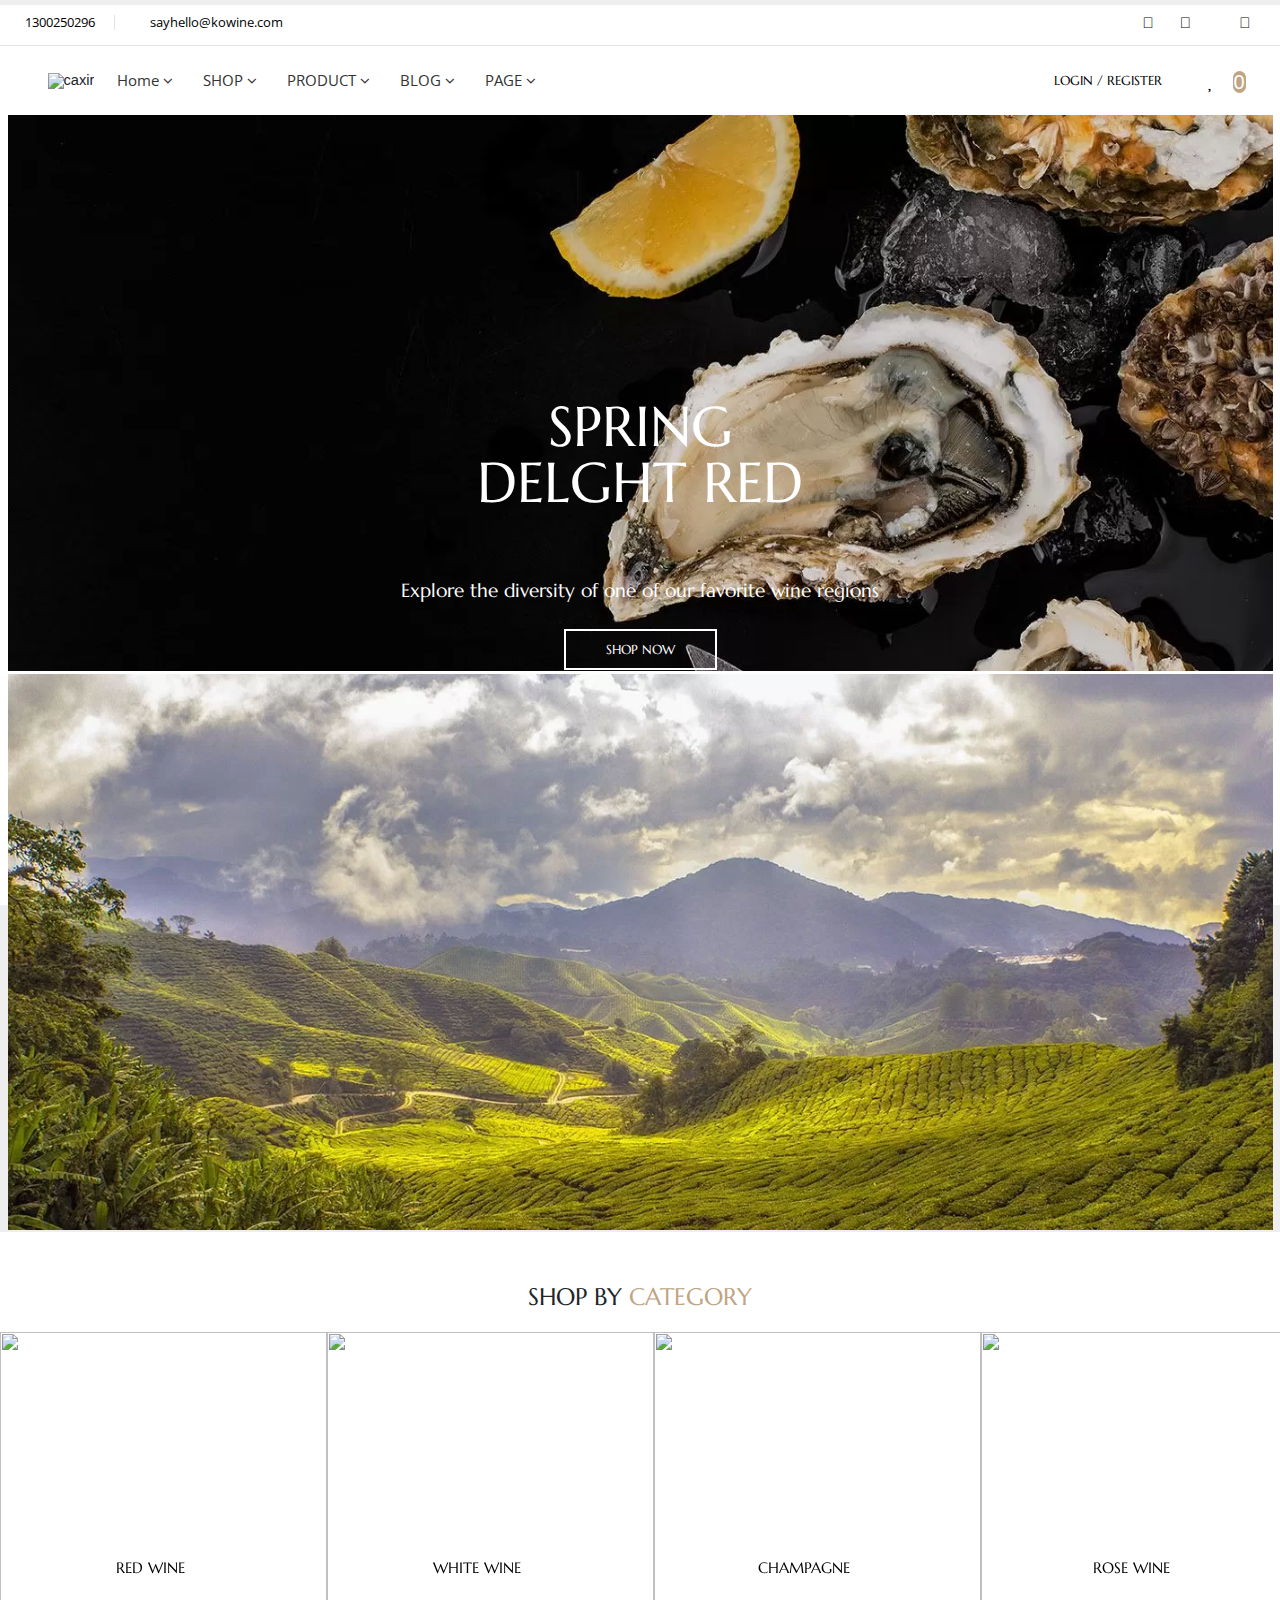
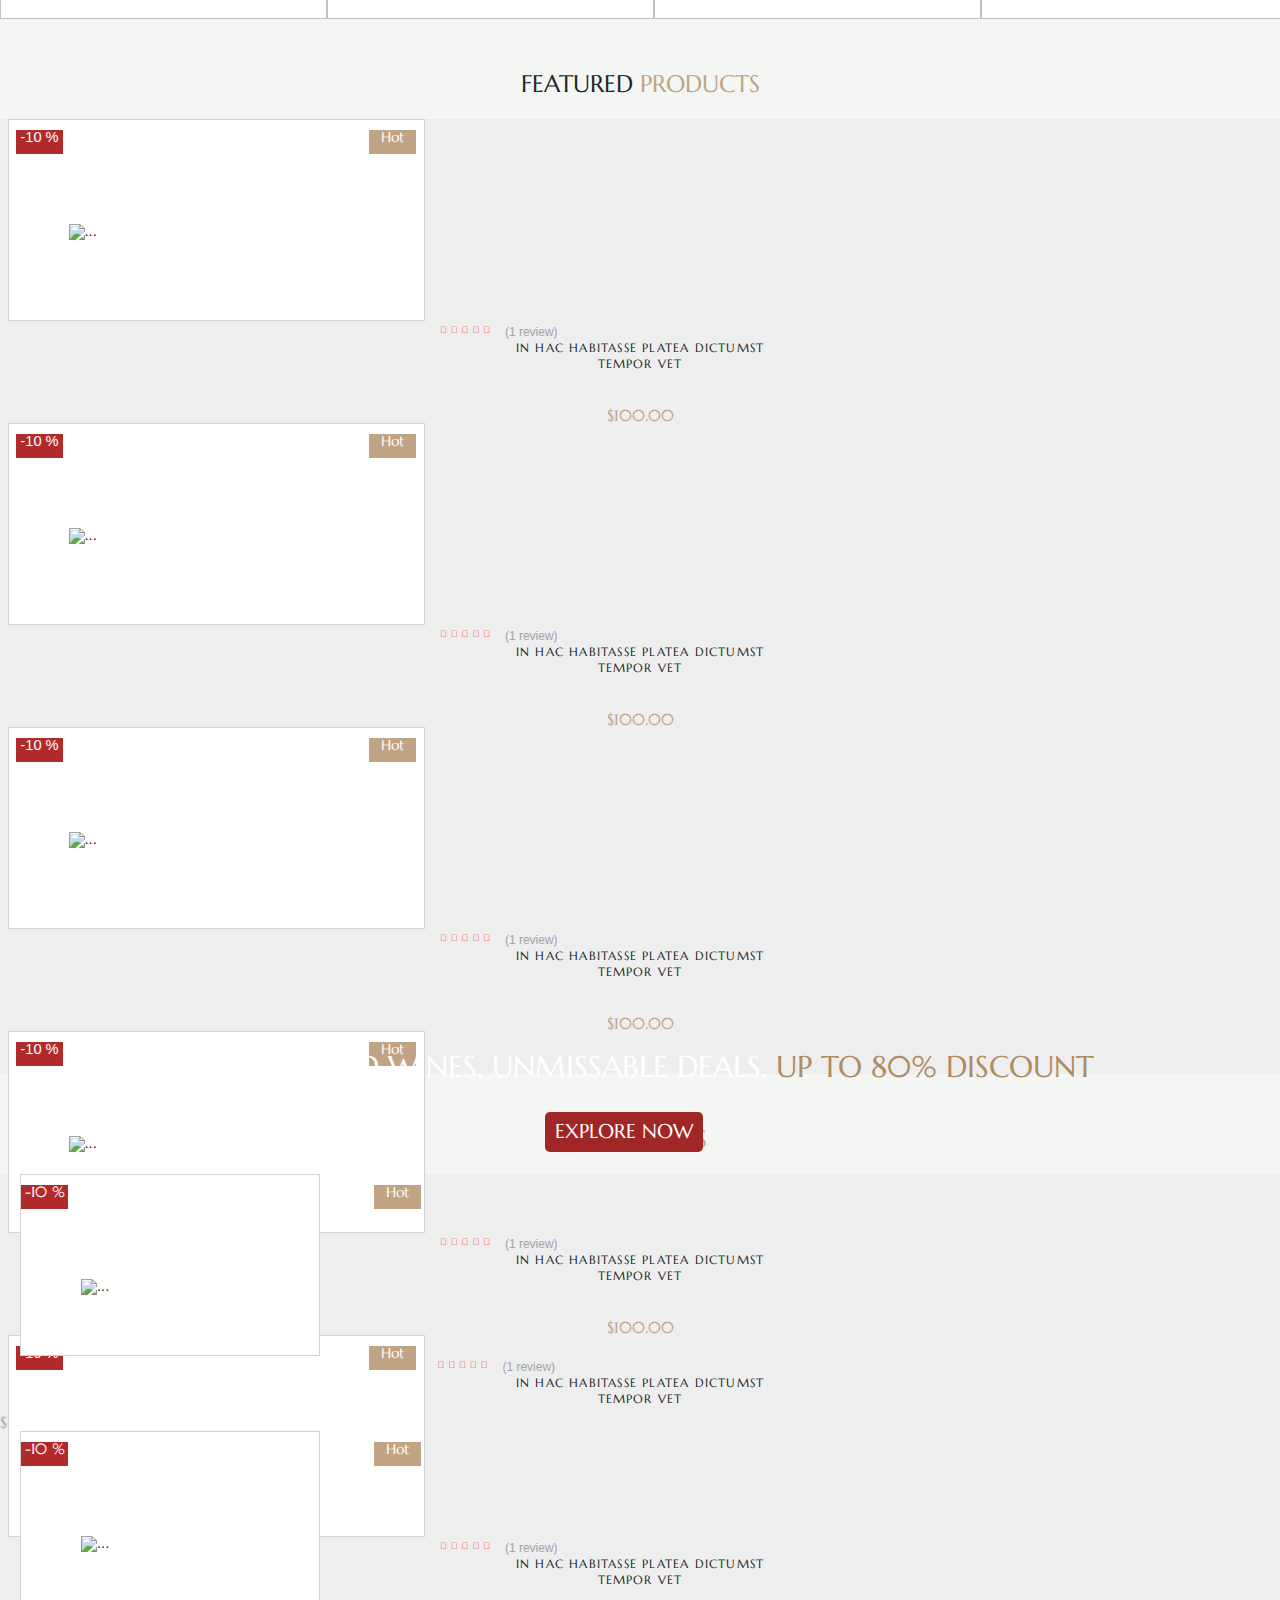
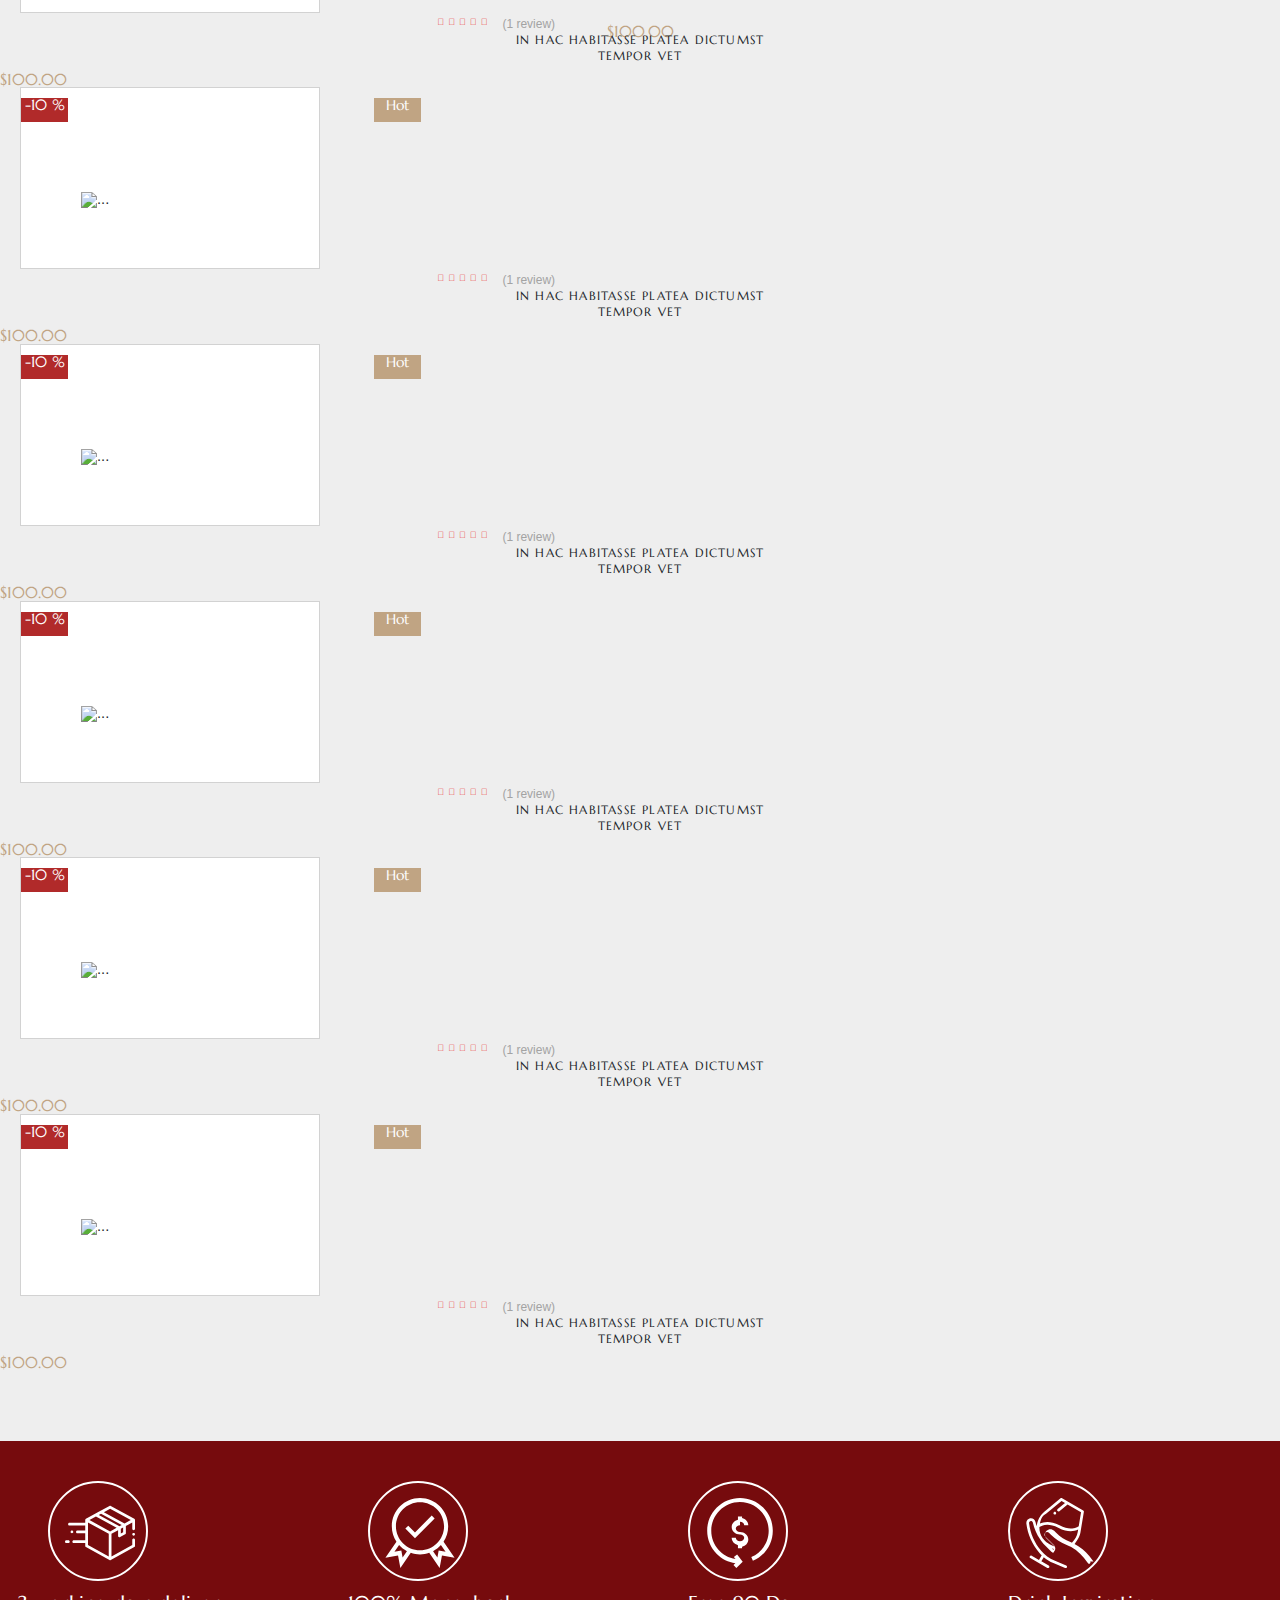
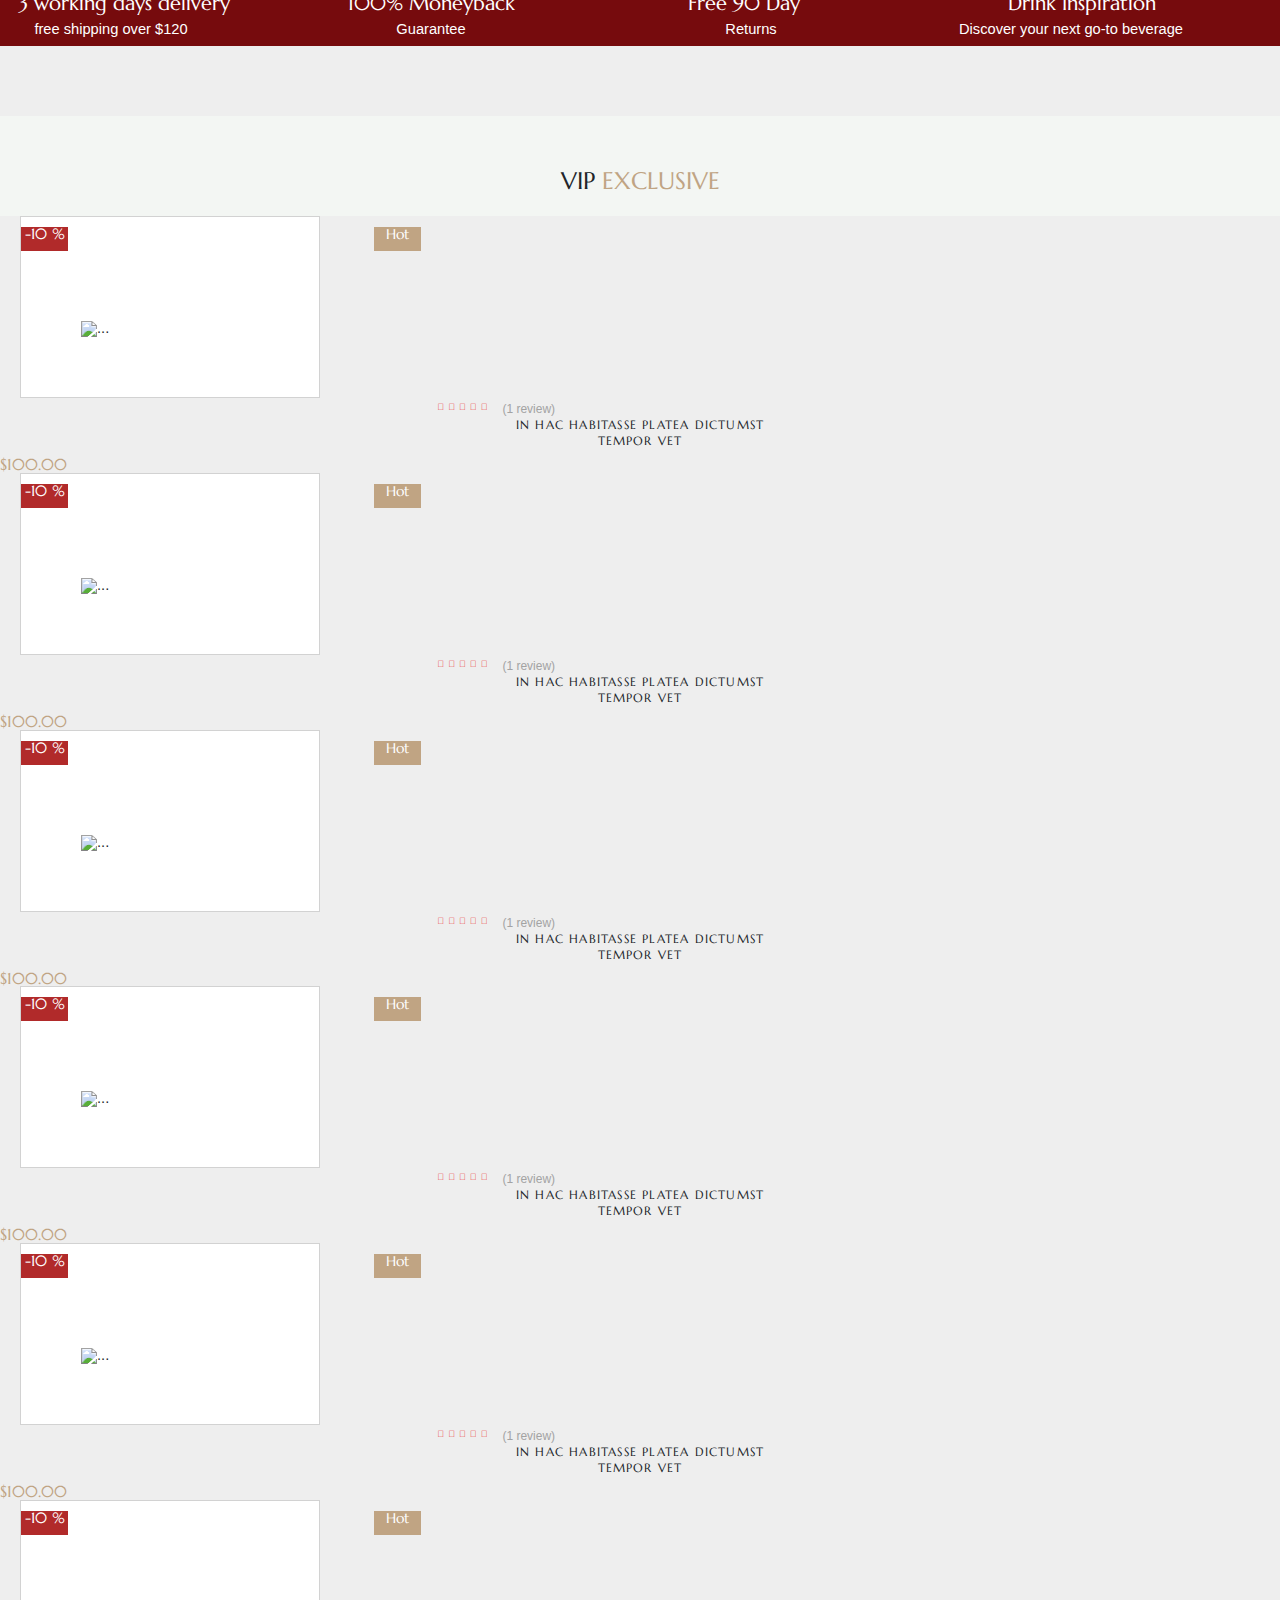
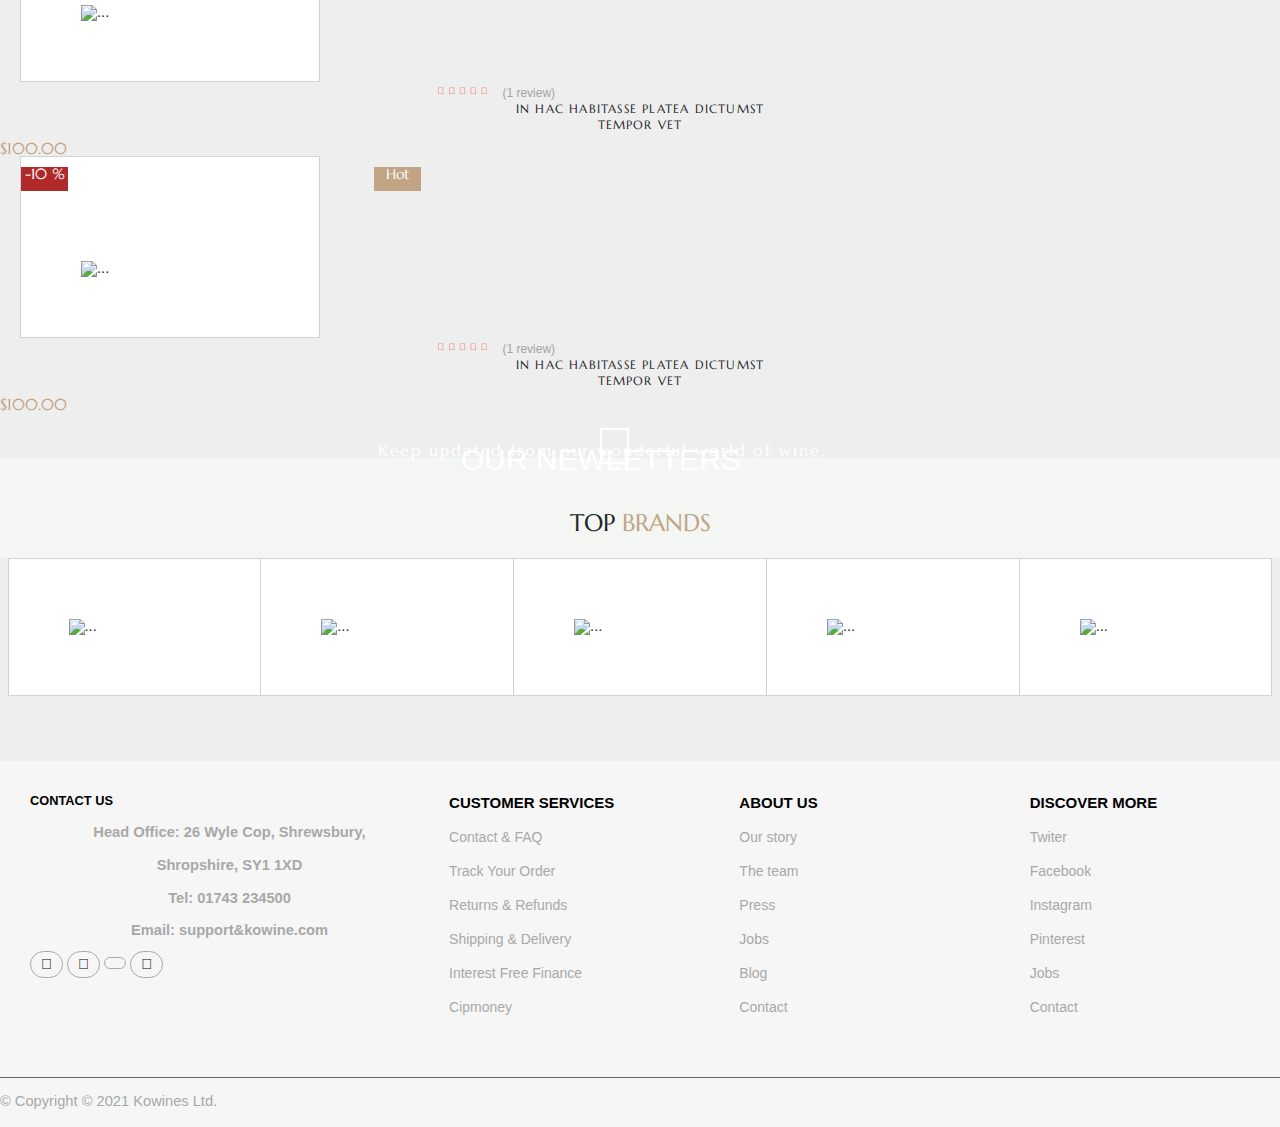
==== Final Project/index.html @ 9da2aee2 "Yaz dostumm" ====
<!DOCTYPE html>
<html lang="en">

<head>
    <meta charset="UTF-8">
    <meta http-equiv="X-UA-Compatible" content="IE=edge">
    <meta name="viewport" content="width=device-width, initial-scale=1.0">
    <title>Home Classic – Kowine – Wine Store WooCommerce Theme</title>
    <link rel="stylesheet" href="bootstrap.css">
    <link rel="stylesheet" type="text/css" href="//cdn.jsdelivr.net/npm/slick-carousel@1.8.1/slick/slick.css" />
    <!-- Add the slick-theme.css if you want default styling -->
    <link rel="stylesheet" type="text/css" href="//cdn.jsdelivr.net/npm/slick-carousel@1.8.1/slick/slick-theme.css" />
    <link rel="stylesheet" href="reset.css">
    <link rel="stylesheet" href="style.css">
    <link rel="stylesheet" href="https://cdnjs.cloudflare.com/ajax/libs/font-awesome/6.2.1/css/all.min.css"
        integrity="sha512-MV7K8+y+gLIBoVD59lQIYicR65iaqukzvf/nwasF0nqhPay5w/9lJmVM2hMDcnK1OnMGCdVK+iQrJ7lzPJQd1w=="
        crossorigin="anonymous" referrerpolicy="no-referrer" />
    <link href="https://fonts.googleapis.com/css2?family=Open+Sans&family=Poppins:wght@700&display=swap"
        rel="stylesheet">
    <link href="https://fonts.googleapis.com/css2?family=Marcellus&family=Open+Sans&display=swap" rel="stylesheet">

</head>

<body>
    <div class="header-all">
        <div class="header-up-line">
            <div class="container">
                <div class="header-up">
                    <div class="header-up-left">
                        <div class="header-up-left-phone">
                            <i class="fa-solid fa-phone"></i>
                            <a href="#">1300250296 </a>
                        </div>
                        <div class="header-up-left-mail">
                            <i class="fa-regular fa-envelope"></i>
                            <a href="#">sayhello@kowine.com</a>
                        </div>
                    </div>
                    <div class="header-up-right">
                        <a href="">

                            <i class="fa-brands fa-twitter"></i>
                        </a>
                        <a href="">
                            <i class="fa-brands fa-instagram"></i>
                        </a>
                        <a href="">
                            <i class="fa-brands fa-linkedin-in"></i>
                        </a>
                        <a href="">
                            <i class="fa-brands fa-pinterest"></i>

                        </a>


                    </div>
                </div>

            </div>

        </div>
        <div class="container">
            <div class="header-down-all">
                <div class="header-down-left">
                    <div class="header-down-logo">
                        <img src="/image/logo.png.webp" alt="caxir">
                    </div>
                    <div class="header-down-nav">
                        <div class="container">
                            <div class="tutorial">
                                <ul>
                                    <li>Home <i class="fa fa-angle-down"></i>
                                        <ul>
                                            <li>Home Categories</li>
                                            <li>Home Classic</li>
                                            <li>Home Clean</li>
                                            <li>Home Elegant</li>
                                            <li>Home Modern</li>
                                            <li>Home Stronger</li>
                                            <li>Home Stylish</li>
                                            <li>Home Unique</li>
                                        </ul>
                                    </li>
                                    <li class="shop">SHOP <i class="fa fa-angle-down"></i>
                                        <ul>
                                            <a href="#">
                                                <li>Shop Style</li>
                                            </a>
                                            <a href="#">
                                                <li>Shop Standard</li>
                                            </a>
                                            <a href="#">
                                                <li>Shop Full</li>
                                            </a>
                                            <a href="#">
                                                <li>Shop Only Categories</li>
                                            </a>
                                            <a href="#">
                                                <li>Shop Icon Categories</li>
                                            </a>
                                            <a href="#">
                                                <li>Shop Image Categories</li>
                                            </a>
                                            <a href="#">
                                                <li>Shop Sub Categories</li>
                                            </a>
                                            <a href="#">
                                                <li>Shop Simple</li>
                                            </a>
                                            <a href="#">
                                                <li>Shop Overlay Header</li>
                                            </a>
                                            <a href="#">
                                                <li>Shop Sidebar</li>
                                            </a>
                                            <a href="#">
                                                <li>Shop List</li>
                                            </a>

                                        </ul>
                                    </li>
                                    <li>PRODUCT <i class="fa fa-angle-down"></i>
                                        <ul>
                                            <li>Graphic Design</li>
                                            <li>Website Design </li>
                                            <li>Python Programming</li>
                                            <li>PHP Programming</li>
                                        </ul>
                                    </li>
                                    <li>BLOG <i class="fa fa-angle-down"></i>
                                        <ul>
                                            <a href=""> </a>
                                            <a href=""> </a>
                                            <a href=""> </a>
                                            <a href=""> </a>
                                            <a href=""> </a>
                                            <a href=""> </a>
                                        </ul>
                                    </li>
                                    <li>PAGE <i class="fa fa-angle-down"></i>
                                        <ul>
                                            <li><a href="about.html">ABOUT</a> </li>
                                            <li>Website Design </li>
                                            <li>Python Programming</li>
                                            <li>PHP Programming</li>
                                        </ul>
                                    </li>
                                </ul>
                                <div class="slider"></div>
                                <div class="information">
                                </div>
                            </div>
                        </div>
                        <link href='https://fonts.googleapis.com/css?family=Open+Sans:400,300,600' rel='stylesheet'
                            type='text/css'>
                        <link href="//maxcdn.bootstrapcdn.com/font-awesome/4.2.0/css/font-awesome.min.css"
                            rel="stylesheet">
                    </div>
                </div>
                <div class="header-down-login-icon">
                    <div class="header-down-login">
                        <a href="#">
                            <p>LOGIN / REGISTER </p>
                        </a>
                    </div>
                    <div class="header-down-icons">

                        <a href="#">
                            <i class="fa-solid fa-magnifying-glass"></i>

                        </a>
                        <a href="#">
                            <i class="fa-regular fa-heart"></i>

                        </a>
                        <a href="#">
                            <i class="fa-solid fa-bag-shopping" class="sebet"></i>
                            <span class="sifir">0</span>
                        </a>

                    </div>

                </div>

            </div>
            <div class="slider">
                <div class="slider-text-spr">
                    <img src="image/slider1cisekil.png" alt="">
                    <p>SPRING DELGHT RED</p>
                    <p class="soz2">Explore the diversity of one of our favorite wine regions</p>
                    <p class="soz3"> <a href="#"> SHOP NOW</a></p>
                </div>
                <div>
                    <img src="image/slider2cisekil.png" alt="">
                </div>

            </div>
        </div>


    </div>

    <section class="orta-text">
        <p>SHOP BY <span>CATEGORY</span> </p>
    </section>

    <div class="box-all">

        <div class="box">
            <p>RED WINE</p>
            <img src="/image/fourwine1.png" alt="">
        </div>

        <div class="box">
            <p>WHITE WINE</p>
            <img src="/image/fourwine2.png" alt="">
        </div>


        <div class="box">
            <p>CHAMPAGNE</p>
            <img src="/image/fourwine3.png" alt="">
        </div>


        <div class="box">
            <p>ROSE WINE</p>
            <img src="/image/fourwine4.png" alt="">
        </div>

    </div>

    <section class="orta-text2">
        <p>FEATURED <span>PRODUCTS</span> </p>
    </section>
    <div class="container">
        <div class="wine-all-slider">
            <div class="card-slider-sa">

                <div class="card">
                    <div class="text-hot-all">
                        <div class="text-hot-2">
                            <p>-10 %</p>
                        </div>
                        <div class="text-hot">
                            <p>Hot</p>
                        </div>
                    </div>
                    <img src="/image/Product12-450x450.jpg.webp" class="card-img-top" alt="...">
                    <div class="card-body">

                    </div>

                </div>
                <div class="star-text">
                    <div class="stars">
                        <i class="fas fa-star"></i>
                        <i class="fas fa-star"></i>
                        <i class="fas fa-star"></i>
                        <i class="fas fa-star"></i>
                        <i class="fas fa-star"></i>

                    </div>
                    <div class="ulduz-text">
                        <p>(1 review)</p>
                    </div>
                </div>
                <div class="mehsul-adi">
                    <p>In hac habitasse platea dictumst tempor vet</p>
                </div>
                <div class="price">
                    <span>$100.00</span>
                </div>

            </div>

            <div class="card-slider-sa">

                <div class="card">
                    <div class="text-hot-all">
                        <div class="text-hot-2">
                            <p>-10 %</p>
                        </div>
                        <div class="text-hot">
                            <p>Hot</p>
                        </div>
                    </div>
                    <img src="/image/Product12-450x450.jpg.webp" class="card-img-top" alt="...">
                    <div class="card-body">

                    </div>

                </div>
                <div class="star-text">
                    <div class="stars">
                        <i class="fas fa-star"></i>
                        <i class="fas fa-star"></i>
                        <i class="fas fa-star"></i>
                        <i class="fas fa-star"></i>
                        <i class="fas fa-star"></i>

                    </div>
                    <div class="ulduz-text">
                        <p>(1 review)</p>
                    </div>
                </div>
                <div class="mehsul-adi">
                    <p>In hac habitasse platea dictumst tempor vet</p>
                </div>
                <div class="price">
                    <span>$100.00</span>
                </div>

            </div>

            <div class="card-slider-sa">

                <div class="card">
                    <div class="text-hot-all">
                        <div class="text-hot-2">
                            <p>-10 %</p>
                        </div>
                        <div class="text-hot">
                            <p>Hot</p>
                        </div>
                    </div>
                    <img src="/image/Product12-450x450.jpg.webp" class="card-img-top" alt="...">
                    <div class="card-body">

                    </div>

                </div>
                <div class="star-text">
                    <div class="stars">
                        <i class="fas fa-star"></i>
                        <i class="fas fa-star"></i>
                        <i class="fas fa-star"></i>
                        <i class="fas fa-star"></i>
                        <i class="fas fa-star"></i>

                    </div>
                    <div class="ulduz-text">
                        <p>(1 review)</p>
                    </div>
                </div>
                <div class="mehsul-adi">
                    <p>In hac habitasse platea dictumst tempor vet</p>
                </div>
                <div class="price">
                    <span>$100.00</span>
                </div>

            </div>

            <div class="card-slider-sa">

                <div class="card">
                    <div class="text-hot-all">
                        <div class="text-hot-2">
                            <p>-10 %</p>
                        </div>
                        <div class="text-hot">
                            <p>Hot</p>
                        </div>
                    </div>
                    <img src="/image/Product12-450x450.jpg.webp" class="card-img-top" alt="...">
                    <div class="card-body">

                    </div>

                </div>
                <div class="star-text">
                    <div class="stars">
                        <i class="fas fa-star"></i>
                        <i class="fas fa-star"></i>
                        <i class="fas fa-star"></i>
                        <i class="fas fa-star"></i>
                        <i class="fas fa-star"></i>

                    </div>
                    <div class="ulduz-text">
                        <p>(1 review)</p>
                    </div>
                </div>
                <div class="mehsul-adi">
                    <p>In hac habitasse platea dictumst tempor vet</p>
                </div>
                <div class="price">
                    <span>$100.00</span>
                </div>

            </div>

            <div class="card-slider-sa">

                <div class="card">
                    <div class="text-hot-all">
                        <div class="text-hot-2">
                            <p>-10 %</p>
                        </div>
                        <div class="text-hot">
                            <p>Hot</p>
                        </div>
                    </div>
                    <img src="/image/Product12-450x450.jpg.webp" class="card-img-top" alt="...">
                    <div class="card-body">

                    </div>

                </div>
                <div class="star-text">
                    <div class="stars">
                        <i class="fas fa-star"></i>
                        <i class="fas fa-star"></i>
                        <i class="fas fa-star"></i>
                        <i class="fas fa-star"></i>
                        <i class="fas fa-star"></i>

                    </div>
                    <div class="ulduz-text">
                        <p>(1 review)</p>
                    </div>
                </div>
                <div class="mehsul-adi">
                    <p>In hac habitasse platea dictumst tempor vet</p>
                </div>
                <div class="price">
                    <span>$100.00</span>
                </div>

            </div>
        </div>
    </div>


    <!-- <div class="wine-all">
        <div class="wines">
            <span>HOT</span>
            <img src="/image/Wine-01-01-450x450.jpg.webp" alt="">
        </div>

        <div class="wines2">
            <span>HOT</span>
            <img src="/image/Wine-01-01-450x450.jpg.webp" alt="">
        </div>
        <div class="wines">
            <span>HOT</span>
            <img src="/image/Wine-01-01-450x450.jpg.webp" alt="">
        </div>

    </div> -->

    <div class="balaca-sekil">
        <div class="text-button">
            <div class="text-button-text">
                <p>HANDPICKED WINES, UNMISSABLE DEALS, <span>UP TO 80% DISCOUNT</span> </p>

            </div>
            <button>EXPLORE NOW</button>
        </div>
        <img src="/image/banner8.webp" alt="">
    </div>

    <section class="orta-text2">
        <p>TOP <span>SELLERS</span> </p>
    </section>

    <section class="card-slider-2">
        <div class="card-slider-sa">

            <div class="card">
                <div class="text-hot-all">
                    <div class="text-hot-2">
                        <p>-10 %</p>
                    </div>
                    <div class="text-hot">
                        <p>Hot</p>
                    </div>
                </div>
                <img src="/image/Product12-450x450.jpg.webp" class="card-img-top" alt="...">
                <div class="card-body">

                </div>

            </div>
            <div class="star-text">
                <div class="stars">
                    <i class="fas fa-star"></i>
                    <i class="fas fa-star"></i>
                    <i class="fas fa-star"></i>
                    <i class="fas fa-star"></i>
                    <i class="fas fa-star"></i>

                </div>
                <div class="ulduz-text">
                    <p>(1 review)</p>
                </div>
            </div>
            <div class="mehsul-adi">
                <p>In hac habitasse platea dictumst tempor vet</p>
            </div>
            <div class="pricee">
                <span>$100.00</span>
            </div>

        </div>

        <div class="card-slider-sa">

            <div class="card">
                <div class="text-hot-all">
                    <div class="text-hot-2">
                        <p>-10 %</p>
                    </div>
                    <div class="text-hot">
                        <p>Hot</p>
                    </div>
                </div>
                <img src="/image/Product12-450x450.jpg.webp" class="card-img-top" alt="...">
                <div class="card-body">

                </div>

            </div>
            <div class="star-text">
                <div class="stars">
                    <i class="fas fa-star"></i>
                    <i class="fas fa-star"></i>
                    <i class="fas fa-star"></i>
                    <i class="fas fa-star"></i>
                    <i class="fas fa-star"></i>

                </div>
                <div class="ulduz-text">
                    <p>(1 review)</p>
                </div>
            </div>
            <div class="mehsul-adi">
                <p>In hac habitasse platea dictumst tempor vet</p>
            </div>
            <div class="pricee">
                <span>$100.00</span>
            </div>

        </div>

        <div class="card-slider-sa">

            <div class="card">
                <div class="text-hot-all">
                    <div class="text-hot-2">
                        <p>-10 %</p>
                    </div>
                    <div class="text-hot">
                        <p>Hot</p>
                    </div>
                </div>
                <img src="/image/Product12-450x450.jpg.webp" class="card-img-top" alt="...">
                <div class="card-body">

                </div>

            </div>
            <div class="star-text">
                <div class="stars">
                    <i class="fas fa-star"></i>
                    <i class="fas fa-star"></i>
                    <i class="fas fa-star"></i>
                    <i class="fas fa-star"></i>
                    <i class="fas fa-star"></i>

                </div>
                <div class="ulduz-text">
                    <p>(1 review)</p>
                </div>
            </div>
            <div class="mehsul-adi">
                <p>In hac habitasse platea dictumst tempor vet</p>
            </div>
            <div class="pricee">
                <span>$100.00</span>
            </div>

        </div>

        <div class="card-slider-sa">

            <div class="card">
                <div class="text-hot-all">
                    <div class="text-hot-2">
                        <p>-10 %</p>
                    </div>
                    <div class="text-hot">
                        <p>Hot</p>
                    </div>
                </div>
                <img src="/image/Product12-450x450.jpg.webp" class="card-img-top" alt="...">
                <div class="card-body">

                </div>

            </div>
            <div class="star-text">
                <div class="stars">
                    <i class="fas fa-star"></i>
                    <i class="fas fa-star"></i>
                    <i class="fas fa-star"></i>
                    <i class="fas fa-star"></i>
                    <i class="fas fa-star"></i>

                </div>
                <div class="ulduz-text">
                    <p>(1 review)</p>
                </div>
            </div>
            <div class="mehsul-adi">
                <p>In hac habitasse platea dictumst tempor vet</p>
            </div>
            <div class="pricee">
                <span>$100.00</span>
            </div>

        </div>

        <div class="card-slider-sa">

            <div class="card">
                <div class="text-hot-all">
                    <div class="text-hot-2">
                        <p>-10 %</p>
                    </div>
                    <div class="text-hot">
                        <p>Hot</p>
                    </div>
                </div>
                <img src="/image/Product12-450x450.jpg.webp" class="card-img-top" alt="...">
                <div class="card-body">

                </div>

            </div>
            <div class="star-text">
                <div class="stars">
                    <i class="fas fa-star"></i>
                    <i class="fas fa-star"></i>
                    <i class="fas fa-star"></i>
                    <i class="fas fa-star"></i>
                    <i class="fas fa-star"></i>

                </div>
                <div class="ulduz-text">
                    <p>(1 review)</p>
                </div>
            </div>
            <div class="mehsul-adi">
                <p>In hac habitasse platea dictumst tempor vet</p>
            </div>
            <div class="pricee">
                <span>$100.00</span>
            </div>

        </div>

        <div class="card-slider-sa">

            <div class="card">
                <div class="text-hot-all">
                    <div class="text-hot-2">
                        <p>-10 %</p>
                    </div>
                    <div class="text-hot">
                        <p>Hot</p>
                    </div>
                </div>
                <img src="/image/Product12-450x450.jpg.webp" class="card-img-top" alt="...">
                <div class="card-body">

                </div>

            </div>
            <div class="star-text">
                <div class="stars">
                    <i class="fas fa-star"></i>
                    <i class="fas fa-star"></i>
                    <i class="fas fa-star"></i>
                    <i class="fas fa-star"></i>
                    <i class="fas fa-star"></i>

                </div>
                <div class="ulduz-text">
                    <p>(1 review)</p>
                </div>
            </div>
            <div class="mehsul-adi">
                <p>In hac habitasse platea dictumst tempor vet</p>
            </div>
            <div class="pricee">
                <span>$100.00</span>
            </div>

        </div>

        <div class="card-slider-sa">

            <div class="card">
                <div class="text-hot-all">
                    <div class="text-hot-2">
                        <p>-10 %</p>
                    </div>
                    <div class="text-hot">
                        <p>Hot</p>
                    </div>
                </div>
                <img src="/image/Product12-450x450.jpg.webp" class="card-img-top" alt="...">
                <div class="card-body">

                </div>

            </div>
            <div class="star-text">
                <div class="stars">
                    <i class="fas fa-star"></i>
                    <i class="fas fa-star"></i>
                    <i class="fas fa-star"></i>
                    <i class="fas fa-star"></i>
                    <i class="fas fa-star"></i>

                </div>
                <div class="ulduz-text">
                    <p>(1 review)</p>
                </div>
            </div>
            <div class="mehsul-adi">
                <p>In hac habitasse platea dictumst tempor vet</p>
            </div>
            <div class="pricee">
                <span>$100.00</span>
            </div>

        </div>







    </section>

    <section id="four-card">
        <div class="card-group">
            <div class="container ">
                <div class=" all row">
                    <div class=" col-lg-3 ">
                        <div class="card">
                            <div class="logo">
                                <div class="img">
                                    <svg xmlns="http://www.w3.org/2000/svg" viewBox="0 -57 512 512">
                                        <path
                                            d="m506.8125 95.679688-172-94.445313c-2.996094-1.644531-6.628906-1.644531-9.625 0l-64.679688 35.515625c-1.460937.40625-2.824218 1.152344-3.980468 2.183594l-103.339844 56.746094c-3.199219 1.757812-5.1875 5.117187-5.1875 8.765624v20.445313h-115.375c-5.523438 0-10 4.480469-10 10 0 5.523437 4.476562 10 10 10h115.375v36h-57.332031c-5.523438 0-10 4.480469-10 10 0 5.523437 4.476562 10 10 10h57.332031v52h-84c-5.523438 0-10 4.480469-10 10 0 5.523437 4.476562 10 10 10h84v20.449219c0 3.648437 1.988281 7.007812 5.1875 8.765625l172 94.445312c1.5.824219 3.15625 1.234375 4.8125 1.234375s3.3125-.410156 4.8125-1.234375l172-94.445312c3.199219-1.757813 5.1875-5.117188 5.1875-8.765625v-44.78125c0-5.519532-4.476562-10-10-10s-10 4.480468-10 10v38.863281l-152 83.464844v-166.078125l48.339844-26.542969v42.125c0 3.539063 1.867187 6.8125 4.910156 8.609375 1.566406.925781 3.328125 1.390625 5.089844 1.390625 1.65625 0 3.316406-.410156 4.820312-1.238281l36.859375-20.285156c3.191407-1.757813 5.175781-5.113282 5.175781-8.761719v-53.058594l46.804688-25.699219v47.210938c0 5.523437 4.476562 10 10 10s10-4.476563 10-10v-64.113282c0-3.648437-1.988281-7.007812-5.1875-8.765624zm-186.8125 275.207031-152-83.464844v-166.074219l152 83.460938zm10-183.402344-151.222656-83.039063 47.527344-26.097656 151.226562 83.039063zm68.308594-37.507813-151.226563-83.039062 16.394531-9 151.222657 83.039062zm26.886718 44.21875-16.855468 9.277344v-36.1875l16.855468-9.257812zm10.28125-64.628906-151.222656-83.039062 45.746094-25.117188 151.222656 83.035156zm0 0">
                                        </path>
                                        <path
                                            d="m502 198.5625c-2.628906 0-5.210938 1.058594-7.070312 2.929688-1.859376 1.859374-2.929688 4.429687-2.929688 7.070312 0 2.628906 1.070312 5.210938 2.929688 7.070312 1.859374 1.859376 4.441406 2.929688 7.070312 2.929688s5.210938-1.070312 7.070312-2.929688c1.859376-1.859374 2.929688-4.441406 2.929688-7.070312 0-2.640625-1.070312-5.210938-2.929688-7.070312-1.859374-1.871094-4.441406-2.929688-7.070312-2.929688zm0 0">
                                        </path>
                                        <path
                                            d="m24.332031 252.890625h-14.332031c-5.523438 0-10 4.480469-10 10 0 5.523437 4.476562 10 10 10h14.332031c5.523438 0 10-4.476563 10-10 0-5.519531-4.476562-10-10-10zm0 0">
                                        </path>
                                        <path
                                            d="m60.671875 190.890625c0-2.628906-1.070313-5.207031-2.933594-7.066406-1.859375-1.863281-4.4375-2.933594-7.066406-2.933594-2.632813 0-5.210937 1.070313-7.070313 2.933594-1.871093 1.859375-2.929687 4.4375-2.929687 7.066406 0 2.632813 1.058594 5.210937 2.929687 7.070313 1.859376 1.859374 4.4375 2.929687 7.070313 2.929687 2.628906 0 5.207031-1.066406 7.066406-2.929687 1.863281-1.859376 2.933594-4.4375 2.933594-7.070313zm0 0">
                                        </path>
                                    </svg>
                                </div>
                            </div>
                            <div class="card-body">
                                <h5 class="card-title">3 working days delivery</h5>
                                <p class="card-text">free shipping over $120</p>
                            </div>
                        </div>
                    </div>
                    <div class=" col-lg-3 ">
                        <div class="card">
                            <div class="logo">
                                <div class="img">
                                    <svg xmlns="http://www.w3.org/2000/svg" viewBox="-3 0 512 512">
                                        <path
                                            d="m425.328125 319.285156c21.394531-32.492187 33.867187-71.355468 33.867187-113.085937 0-113.699219-92.503906-206.199219-206.203124-206.199219-113.699219 0-206.199219 92.5-206.199219 206.199219 0 41.730469 12.472656 80.59375 33.863281 113.085937l-80.65625 117.628906 92.292969-17.207031 17.210937 92.292969 76.0625-110.933594c21.140625 7.335938 43.824219 11.332032 67.425782 11.332032 23.605468 0 46.289062-3.996094 67.425781-11.332032l76.066406 110.933594 17.207031-92.292969 92.292969 17.207031zm-299.515625 115.566406-9.386719-50.34375-50.339843 9.390626 33.96875-49.542969c16.269531 17.992187 35.664062 33.101562 57.3125 44.484375zm-48.84375-228.652343c0-97.058594 78.964844-176.023438 176.023438-176.023438 97.0625 0 176.027343 78.964844 176.027343 176.023438 0 97.0625-78.964843 176.027343-176.027343 176.027343-97.058594 0-176.023438-78.964843-176.023438-176.027343zm312.589844 178.308593-9.386719 50.34375-31.550781-46.011718c21.648437-11.382813 41.042968-26.492188 57.3125-44.484375l33.96875 49.539062zm0 0">
                                        </path>
                                        <path
                                            d="m216.234375 251.484375-49.0625-49.058594-21.335937 21.335938 70.398437 70.398437 143.917969-143.914062-21.335938-21.335938zm0 0">
                                        </path>
                                    </svg>
                                </div>
                            </div>
                            <div class="card-body">
                                <h5 class="card-title ms-3">100% Moneyback</h5>
                                <p class="card-text ms-6">Guarantee</p>
                            </div>
                        </div>
                    </div>
                    <div class=" col-lg-3 ">
                        <div class="card">
                            <div class="logo">
                                <div class="img">
                                    <svg xmlns="http://www.w3.org/2000/svg" id="Capa_1" viewBox="0 0 512 512">
                                        <g>
                                            <path
                                                d="m425.709 70.174c-45.331-45.253-105.601-70.174-169.709-70.174s-124.378 24.921-169.709 70.174c-45.328 45.249-70.291 105.411-70.291 169.402s24.963 124.153 70.291 169.402c37.253 37.188 84.595 60.645 135.865 67.825l-14.065 14.041 21.10 21.156 46.619-46.538-40.908-52.909-23.754 18.279 12.287 15.891c-100.445-15.617-177.555-102.561-177.555-207.147 0-115.6 94.206-209.647 210-209.647s210 94.047 210 209.647c0 84.013-49.986 159.687-127.346 192.788l11.825 27.506c88.4-37.826 145.521-124.296 145.521-220.294 0-63.991-24.963-124.153-70.291-169.402z">
                                            </path>
                                            <path
                                                d="m256 174.595c16.978 0 30.79 11.219 30.79 25.008h30c0-25.616-19.5-47.193-45.79-53.245v-10.485h-30v22.485c-26.289 6.052-45.79 27.629-45.79 53.245 0 30.292 27.27 54.937 60.79 54.937 16.978 0 30.79 11.219 30.79 25.008s-13.812 25.008-30.79 25.008-30.79-11.219-30.79-25.008h-30c0 25.615 19.5 47.193 45.79 53.244v22.485h30v-10.485c26.289-6.052 45.79-27.629 45.79-53.244 0-30.292-27.27-54.937-60.79-54.937-16.978 0-30.79-11.219-30.79-25.008s13.812-25.008 30.79-25.008z">
                                            </path>
                                        </g>
                                    </svg>
                                </div>
                            </div>
                            <div class="card-body">
                                <h5 class="card-title ms-5">Free 90 Day</h5>
                                <p class="card-text ms-6">Returns</p>
                            </div>
                        </div>
                    </div>
                    <div class=" col-lg-3 ">
                        <div class="card">
                            <div class="logo">
                                <div class="img">
                                    <svg xmlns="http://www.w3.org/2000/svg" viewBox="-9 0 511 511.99965">
                                        <path
                                            d="m490.96875 463.679688-30.644531-39.507813c-28.933594-37.300781-65.699219-67.578125-107.554688-88.800781 10.59375-10.472656 37.71875-51.621094 42.976563-83.226563l25.179687-151.386719c.6875-4.113281-1.253906-8.21875-4.863281-10.300781l-154.351562-89.117187c-3.613282-2.085938-8.136719-1.710938-11.355469.9375l-118.515625 97.503906c-31.863282 26.214844-51.988282 64.839844-55.21875 105.976562-.027344.347657-.039063.691407-.066406 1.035157-3.476563-10.542969-6.453126-21.285157-8.882813-32.203125-3.488281-15.664063-17.132813-26.601563-33.179687-26.601563-9.75 0-19.042969 4.195313-25.492188 11.507813s-9.453125 17.054687-8.234375 26.730468c9.863281 78.367188 42.015625 151.6875 92.976563 212.035157 5.96875 7.070312 12.320312 13.816406 18.972656 20.25l-19.574219 33.90625-53.554687-30.921875c-4.785157-2.761719-10.902344-1.121094-13.660157 3.660156-2.761719 4.785156-1.125 10.898438 3.660157 13.660156l124.429687 71.839844c1.574219.910156 3.292969 1.339844 4.988281 1.339844 3.457032 0 6.820313-1.792969 8.671875-5 2.761719-4.78125 1.121094-10.898438-3.660156-13.660156l-53.554687-30.917969 17.453124-30.230469c21.078126 17.578125 44.742188 32.066406 70.03125 42.726562l86.097657 36.296876c1.269531.535156 2.585937.789062 3.882812.789062 3.898438 0 7.609375-2.296875 9.21875-6.117188 2.144531-5.089843-.242187-10.953124-5.328125-13.101562l-86.101562-36.292969c-37.207032-15.6875-70.644532-40.28125-96.691406-71.128906-48.460938-57.386719-79.035157-127.109375-88.414063-201.628906-.511719-4.042969.695313-7.949219 3.390625-11.003907 2.691406-3.054687 6.417969-4.738281 10.492188-4.738281 6.605468 0 12.222656 4.503907 13.65625 10.953125 9.859374 44.261719 27.992187 85.890625 53.292968 122.921875 1.351563 2.046875 2.765625 4.058594 4.21875 6.046875 11.328125 15.855469 23.984375 30.832032 37.90625 44.753906l38.023438 38.027344c6.054687 6.054688 14.105468 9.386719 10.664062 9.386719s16.609375-3.332031 10.664063-9.386719c12.492187-12.496094 12.492187-32.828125 0-45.324218l-64.1875-64.1875c-3.621094-3.621094-5.613281-8.433594-5.613281-13.550782 0-5.117187 1.992187-9.929687 5.613281-13.546875 7.46875-7.472656 19.625-7.472656 27.097656 0l14.425781 14.425781c31.804688 31.808594 69.234375 56.09375 111.242188 72.179688 50.960937 19.519531 95.578125 52.625 129.023437 95.746094l30.648438 39.507812c3.382812 4.363282 9.667969 5.15625 14.03125 1.769532 4.363281-3.386719 5.15625-9.667969 1.769531-14.03125zm-346.421875-348.453126 113.164063-93.101562 25.394531 14.660156-53.71875 44.191406c-4.261719 3.511719-4.875 9.8125-1.367188 14.078126 1.976563 2.402343 4.839844 3.644531 7.730469 3.644531 2.234375 0 4.484375-.746094 6.347656-2.277344l59.507813-48.957031 98.453125 56.84375-16.839844 101.242187c-7.574219 5.414063-58.617188 37.761719-140.234375-6.175781-51.859375-27.921875-92.917969-26.933594-118.230469-21.1875-9.882812 2.242188-18.210937 5.367188-24.890625 8.492188 6.734375-27.808594 10.402344-53.125 44.683594-71.453126zm59.707031 264.851563c-3.21875 0-6.246094-1.253906-8.519531-3.53125l-7.921875-7.917969c.835938.332032 1.671875.667969 2.511719.992188 7.339843 2.824218 14.933593 5.074218 10.625 6.734375-.0625.0625-.113281.132812-.175781.195312-2.273438 2.273438-5.300782 3.527344-8.519532 3.527344zm14.140625-125.714844-14.425781-14.425781c-15.269531-15.269531-40.113281-15.269531-55.382812 0-7.394532 7.394531-11.472657 17.230469-11.472657 27.691406 0 10.460938 4.074219 20.292969 11.472657 27.691406l59.058593 59.058594c-3.425781-1.007812-6.816406-2.144531-10.144531-3.425781-18.863281-7.253906-36.394531-17.375-52.109375-30.085937-8.929687-7.222657-16.757813-15.488282-23.410156-24.519532-1.324219-1.855468-2.628907-3.726562-3.914063-5.605468-15.269531-23.160157-23.074218-50.804688-21.769531-79.128907 11.609375-8.105469 60.492187-35.925781 137.207031 5.371094 35.898438 19.324219 66.746094 25.097656 90.792969 25.097656 10.628906 0 19.933594-1.125 27.75-2.710937 10.894531-2.207032 19.9375-5.460938 26.992187-8.664063l-3.023437 18.15625c-4.976563 29.921875-20.128906 57.316407-42.765625 77.429688-3.503906-1.488281-7.039062-2.917969-10.601562-4.285157-39.371094-15.078124-74.445313-37.835937-104.253907-67.644531zm0 0">
                                        </path>
                                        <path
                                            d="m208.722656 120.929688c2.628906 0 5.210938-1.070313 7.070313-2.929688s2.929687-4.441406 2.929687-7.070312c0-2.628907-1.070312-5.210938-2.929687-7.070313-1.863281-1.859375-4.429688-2.929687-7.070313-2.929687-2.628906 0-5.210937 1.070312-7.070312 2.929687s-2.929688 4.441406-2.929688 7.070313c0 2.628906 1.070313 5.210937 2.929688 7.070312s4.441406 2.929688 7.070312 2.929688zm0 0">
                                        </path>
                                    </svg>
                                </div>
                            </div>
                            <div class="card-body">
                                <h5 class="card-title ms-5">Drink Inspiration</h5>
                                <p class="card-text ">Discover your next go-to beverage</p>
                            </div>
                        </div>
                    </div>
                </div>
            </div>
        </div>
    </section>



    <section class="orta-text2">
        <p>VIP <span>EXCLUSIVE</span> </p>
    </section>

    <section class="card-slider-2">
        <div class="card-slider-sa">

            <div class="card">
                <div class="text-hot-all">
                    <div class="text-hot-2">
                        <p>-10 %</p>
                    </div>
                    <div class="text-hot">
                        <p>Hot</p>
                    </div>
                </div>
                <img src="/image/Product12-450x450.jpg.webp" class="card-img-top" alt="...">
                <div class="card-body">

                </div>

            </div>
            <div class="star-text">
                <div class="stars">
                    <i class="fas fa-star"></i>
                    <i class="fas fa-star"></i>
                    <i class="fas fa-star"></i>
                    <i class="fas fa-star"></i>
                    <i class="fas fa-star"></i>

                </div>
                <div class="ulduz-text">
                    <p>(1 review)</p>
                </div>
            </div>
            <div class="mehsul-adi">
                <p>In hac habitasse platea dictumst tempor vet</p>
            </div>
            <div class="pricee">
                <span>$100.00</span>
            </div>

        </div>

        <div class="card-slider-sa">

            <div class="card">
                <div class="text-hot-all">
                    <div class="text-hot-2">
                        <p>-10 %</p>
                    </div>
                    <div class="text-hot">
                        <p>Hot</p>
                    </div>
                </div>
                <img src="/image/Product12-450x450.jpg.webp" class="card-img-top" alt="...">
                <div class="card-body">

                </div>

            </div>
            <div class="star-text">
                <div class="stars">
                    <i class="fas fa-star"></i>
                    <i class="fas fa-star"></i>
                    <i class="fas fa-star"></i>
                    <i class="fas fa-star"></i>
                    <i class="fas fa-star"></i>

                </div>
                <div class="ulduz-text">
                    <p>(1 review)</p>
                </div>
            </div>
            <div class="mehsul-adi">
                <p>In hac habitasse platea dictumst tempor vet</p>
            </div>
            <div class="pricee">
                <span>$100.00</span>
            </div>

        </div>

        <div class="card-slider-sa">

            <div class="card">
                <div class="text-hot-all">
                    <div class="text-hot-2">
                        <p>-10 %</p>
                    </div>
                    <div class="text-hot">
                        <p>Hot</p>
                    </div>
                </div>
                <img src="/image/Product12-450x450.jpg.webp" class="card-img-top" alt="...">
                <div class="card-body">

                </div>

            </div>
            <div class="star-text">
                <div class="stars">
                    <i class="fas fa-star"></i>
                    <i class="fas fa-star"></i>
                    <i class="fas fa-star"></i>
                    <i class="fas fa-star"></i>
                    <i class="fas fa-star"></i>

                </div>
                <div class="ulduz-text">
                    <p>(1 review)</p>
                </div>
            </div>
            <div class="mehsul-adi">
                <p>In hac habitasse platea dictumst tempor vet</p>
            </div>
            <div class="pricee">
                <span>$100.00</span>
            </div>

        </div>

        <div class="card-slider-sa">

            <div class="card">
                <div class="text-hot-all">
                    <div class="text-hot-2">
                        <p>-10 %</p>
                    </div>
                    <div class="text-hot">
                        <p>Hot</p>
                    </div>
                </div>
                <img src="/image/Product12-450x450.jpg.webp" class="card-img-top" alt="...">
                <div class="card-body">

                </div>

            </div>
            <div class="star-text">
                <div class="stars">
                    <i class="fas fa-star"></i>
                    <i class="fas fa-star"></i>
                    <i class="fas fa-star"></i>
                    <i class="fas fa-star"></i>
                    <i class="fas fa-star"></i>

                </div>
                <div class="ulduz-text">
                    <p>(1 review)</p>
                </div>
            </div>
            <div class="mehsul-adi">
                <p>In hac habitasse platea dictumst tempor vet</p>
            </div>
            <div class="pricee">
                <span>$100.00</span>
            </div>

        </div>

        <div class="card-slider-sa">

            <div class="card">
                <div class="text-hot-all">
                    <div class="text-hot-2">
                        <p>-10 %</p>
                    </div>
                    <div class="text-hot">
                        <p>Hot</p>
                    </div>
                </div>
                <img src="/image/Product12-450x450.jpg.webp" class="card-img-top" alt="...">
                <div class="card-body">

                </div>

            </div>
            <div class="star-text">
                <div class="stars">
                    <i class="fas fa-star"></i>
                    <i class="fas fa-star"></i>
                    <i class="fas fa-star"></i>
                    <i class="fas fa-star"></i>
                    <i class="fas fa-star"></i>

                </div>
                <div class="ulduz-text">
                    <p>(1 review)</p>
                </div>
            </div>
            <div class="mehsul-adi">
                <p>In hac habitasse platea dictumst tempor vet</p>
            </div>
            <div class="pricee">
                <span>$100.00</span>
            </div>

        </div>

        <div class="card-slider-sa">

            <div class="card">
                <div class="text-hot-all">
                    <div class="text-hot-2">
                        <p>-10 %</p>
                    </div>
                    <div class="text-hot">
                        <p>Hot</p>
                    </div>
                </div>
                <img src="/image/Product12-450x450.jpg.webp" class="card-img-top" alt="...">
                <div class="card-body">

                </div>

            </div>
            <div class="star-text">
                <div class="stars">
                    <i class="fas fa-star"></i>
                    <i class="fas fa-star"></i>
                    <i class="fas fa-star"></i>
                    <i class="fas fa-star"></i>
                    <i class="fas fa-star"></i>

                </div>
                <div class="ulduz-text">
                    <p>(1 review)</p>
                </div>
            </div>
            <div class="mehsul-adi">
                <p>In hac habitasse platea dictumst tempor vet</p>
            </div>
            <div class="pricee">
                <span>$100.00</span>
            </div>

        </div>

        <div class="card-slider-sa">

            <div class="card">
                <div class="text-hot-all">
                    <div class="text-hot-2">
                        <p>-10 %</p>
                    </div>
                    <div class="text-hot">
                        <p>Hot</p>
                    </div>
                </div>
                <img src="/image/Product12-450x450.jpg.webp" class="card-img-top" alt="...">
                <div class="card-body">

                </div>

            </div>
            <div class="star-text">
                <div class="stars">
                    <i class="fas fa-star"></i>
                    <i class="fas fa-star"></i>
                    <i class="fas fa-star"></i>
                    <i class="fas fa-star"></i>
                    <i class="fas fa-star"></i>

                </div>
                <div class="ulduz-text">
                    <p>(1 review)</p>
                </div>
            </div>
            <div class="mehsul-adi">
                <p>In hac habitasse platea dictumst tempor vet</p>
            </div>
            <div class="pricee">
                <span>$100.00</span>
            </div>

        </div>







    </section>

    <div class="grape">
        <div class="icon-text">
            <i class="fa-regular fa-envelope"></i>
            <p>OUR NEWLETTERS</p>
            <span>Keep updated from our wonderful world of wine.</span>
        </div>
        <img src="/image/grape.webp" alt="">
    </div>

    <section class="orta-text2">
        <p>TOP <span>BRANDS</span> </p>
    </section>


    <section id="last-one">
        <div class="container">
            <div class="lt-head">
            </div>
            <div class="all-card row">
                <div class="card-group col-lg-12">

                    <div class="card">
                        <img src="https://wpbingosite.com/wordpress/kowine/wp-content/webp-express/webp-images/uploads/2021/05/brand1.jpg.webp"
                            class="card-img-top" alt="...">
                    </div>
                    <div class="card">
                        <img src="https://wpbingosite.com/wordpress/kowine/wp-content/webp-express/webp-images/uploads/2021/05/brand2.jpg.webp"
                            class="card-img-top" alt="...">
                    </div>
                    <div class="card">
                        <img src="https://wpbingosite.com/wordpress/kowine/wp-content/webp-express/webp-images/uploads/2021/05/brand3.jpg.webp"
                            class="card-img-top" alt="...">
                    </div>
                    <div class="card">
                        <img src="https://wpbingosite.com/wordpress/kowine/wp-content/webp-express/webp-images/uploads/2021/05/brand4.jpg.webp"
                            class="card-img-top" alt="...">
                    </div>
                    <div class="card">
                        <img src="https://wpbingosite.com/wordpress/kowine/wp-content/webp-express/webp-images/uploads/2021/05/brand5.jpg.webp"
                            class="card-img-top" alt="...">
                    </div>
                </div>
            </div>
        </div>
        </div>
        </div>

        </div>
    </section>
    <!-- <div class="brand-all row ">
        <div class="brand col-lg-2-5 ">
            <div class="card">
                <img src="/image/brand1.jpg.webp" alt="">
                <img src="/image/brand2.jpg.webp" alt="">
                <img src="/image/brand3.jpg.webp" alt="">
                <img src="/image/brand4.jpg.webp" alt="">
                <img src="/image/brand5.jpg.webp" alt="">
            </div>
    

        </div>
    </div> -->

    <footer id="site-footer">

        <!-- <section class="horizontal-footer-section" id="footer-top-section">
            <div id="footer-logo">
            </div>
            <div id="footer-top-menu-container" role="menubar">
            </div>
        </section> -->

        <section class="horizontal-footer-section" id="footer-middle-section">
            <div id="footer-about" class="footer-columns footer-columns-large">
                <h1>CONTACT US</h1>
                <address>
                    <p>Head Office: 26 Wyle Cop, Shrewsbury,</p>
                    <p>Shropshire, SY1 1XD</p>
                    <p>Tel: 01743 234500</p>
                    <p>Email: support&kowine.com</p>
                </address>
                <a href="#" class="footer-button" role="button"><i class="fa-brands fa-twitter"></i></a>
                <a href="#" class="footer-button" role="button"><i class="fa-brands fa-instagram"></i></a>
                <a href="#" class="footer-button" role="button"><i class="fa-brands fa-linkedin-in"></i></a>
                <a href="#" class="footer-button" role="button"><i class="fa-brands fa-pinterest-p"></i></a>

            </div>
            <div class="footer-columns">
                <h1>CUSTOMER SERVICES</h1>
                <ul class="footer-column-menu" role="menu">
                    <li class="footer-column-menu-item" role="menuitem">
                        <a href="#" class="footer-column-menu-item-link">Contact & FAQ </a>
                    </li>
                    <li class="footer-column-menu-item" role="menuitem">
                        <a href="#" class="footer-column-menu-item-link">Track Your Order</a>
                    </li>
                    <li class="footer-column-menu-item" role="menuitem">
                        <a href="#" class="footer-column-menu-item-link">Returns & Refunds</a>
                    </li>
                    <li class="footer-column-menu-item" role="menuitem">
                        <a href="#" class="footer-column-menu-item-link">Shipping & Delivery</a>
                    </li>
                    <li class="footer-column-menu-item" role="menuitem">
                        <a href="#" class="footer-column-menu-item-link">Interest Free Finance</a>
                    </li>
                    <li class="footer-column-menu-item" role="menuitem">
                        <a href="#" class="footer-column-menu-item-link">Cipmoney</a>
                    </li>
                </ul>
            </div>
            <div class="footer-columns">
                <h1>ABOUT US</h1>
                <ul class="footer-column-menu" role="menu">
                    <li class="footer-column-menu-item" role="menuitem">
                        <a href="#" class="footer-column-menu-item-link">Our story</a>
                    </li>
                    <li class="footer-column-menu-item" role="menuitem">
                        <a href="#" class="footer-column-menu-item-link">The team</a>
                    </li>
                    <li class="footer-column-menu-item" role="menuitem">
                        <a href="#" class="footer-column-menu-item-link">Press</a>
                    </li>
                    <li class="footer-column-menu-item" role="menuitem">
                        <a href="#" class="footer-column-menu-item-link">Jobs</a>
                    </li>
                    <li class="footer-column-menu-item" role="menuitem">
                        <a href="#" class="footer-column-menu-item-link">Blog</a>
                    </li>
                    <li class="footer-column-menu-item" role="menuitem">
                        <a href="#" class="footer-column-menu-item-link">Contact</a>
                    </li>
                </ul>
            </div>
            <div class="footer-columns">
                <h1>DISCOVER MORE</h1>
                <ul class="footer-column-menu" role="menu">
                    <li class="footer-column-menu-item" role="menuitem">
                        <a href="#" class="footer-column-menu-item-link">Twiter</a>
                    </li>
                    <li class="footer-column-menu-item" role="menuitem">
                        <a href="#" class="footer-column-menu-item-link">Facebook</a>
                    </li>
                    <li class="footer-column-menu-item">
                        <a href="#" class="footer-column-menu-item-link" role="menuitem">Instagram</a>
                    </li>
                    <li class="footer-column-menu-item" role="menuitem">
                        <a href="#" class="footer-column-menu-item-link">Pinterest</a>
                    </li>
                    <li class="footer-column-menu-item" role="menuitem">
                        <a href="#" class="footer-column-menu-item-link">Jobs</a>
                    </li>
                    <li class="footer-column-menu-item" role="menuitem">
                        <a href="#" class="footer-column-menu-item-link">Contact</a>
                    </li>
                </ul>
            </div>
        </section>

        <section class="horizontal-footer-section" id="footer-bottom-section">
            <div id="footer-copyright-info">
                &copy; Copyright © 2021 Kowines Ltd.
            </div>
            <div id="footer-social-buttons">
                <img src="/image/footer.png" />
            </div>
        </section>

    </footer>






















    <script src="jQuery.js"></script>
    <script type="text/javascript" src="//cdn.jsdelivr.net/npm/slick-carousel@1.8.1/slick/slick.min.js"></script>
    <script src="app.js"></script>
</body>

</html>
---- Final Project/style.css ----
body {
  background-color: #fff !important;
  overflow-x: hidden;
}
*.container {
  max-width: 1300px;
}

.header-up {
  display: flex;
  justify-content: space-between;
  align-items: center;
  margin-top: 5px;
}
.header-up-left-phone {
  padding-right: 18px;
  border-right: 1px solid #e2e2e2;
}
.header-up-left-phone a {
  color: #000;
  margin-left: 5px;
}
.header-up-left-phone a:hover {
  color: #c0a483;
}

.header-up-left-mail {
  padding-left: 18px;
}
.header-up-left-mail a {
  color: #000;
  margin-left: 5px;
}
.header-up-left-mail a:hover {
  color: #c0a483;
}
.header-up-left {
  display: flex;
  padding: 10px 0;
  font-family: "Open Sans", sans-serif;
  font-weight: 400;
  font-size: 13px;
  line-height: 15px;
}

.header-up a {
  padding: 1px;
}

.header-up-right a {
  padding: 0 22px 0 0;
  font-size: 15px;
  color: #000;
}
.header-up-right a:hover {
  color: #c0a483;
}
.header-up-line {
  padding-bottom: 5px;
  border-bottom: 1px solid #e6e6e6;
}
.header-down-all {
  padding: 12px 0;
  background-position: top center;
  background-repeat: no-repeat;
  background-size: cover;
  background-attachment: fixed;
}
.header-down-logo img {
  max-height: 22px;
  width: auto;
}

.header-down-all {
  display: flex;
  align-items: center;
  justify-content: space-between;
}
.header-down-left {
  display: flex;
  align-items: center;
}
.header-down-login-icon {
  display: flex;
  align-items: center;
}
.header-down-icons a {
  font-size: 20px;
  padding-left: 18px;
}
.header-down-icons a:hover {
  color: #c0a483;
}
.sebet {
  position: relative;
}
.sifir {
  border: 1px solid #c0a483;
  border-radius: 50px;
  color: #fff;
  background-color: #c0a483;
  position: absolute;
}

.header-down-login {
  padding-right: 10px;
  font-family: "Marcellus", serif;
  font-size: 13px;
}
.header-down-login:hover a {
  color: #c0a483;
}
.header-down-login-icon a {
  color: #000;
}
.slider img {
  width: 100%;
  height: 556px;
  position: relative;
}
 .slider-text-spr p{
  position: absolute;
  color: red;
  z-index: 1;
  top: 50%;
  left: 50%;
  transform: translate(-50%, -50%);
  font-size: 56px;
  font-family: "Marcellus", serif;
  color: #fff;
  width: 340px;
}
.slider-text-spr .soz2{
top: 65%;
font-size: 19px;
width: 490px;
}
.slider-text-spr .soz3{
  top: 70%;
  padding: 0px 33px ;
  color: #000 ;
}
.soz3 a{
  border: 2px SOLID #fff ;
  font-size: 13px ;
  padding: 10px 40px;
  color: #fff;
}
.soz3 a:hover{
  background-color: #c0a483 ;
  border-color: #c0a483;
}

/* .slider-text-spr2{
  z-index: 10;
}

.slider-text-spr2 p{
  position: absolute;
  color: red;
  z-index: 1;
  top: 50%;
  left: 50%;
  transform: translate(-50%, -50%);
  font-size: 56px;
  font-family: "Marcellus", serif;
  color: #fff;
  width: 340px;
}
.slider-text-spr2 .soz4{
top: 65%;
font-size: 19px;
width: 490px;
}
.slider-text-spr2 .soz5{
  top: 70%;
  padding: 0px 33px ;
  color: #000 ;
}
.soz4 a{
  border: 2px SOLID #fff ;
  font-size: 13px ;
  padding: 10px 40px;
  color: #fff;
}
.soz5 a:hover{
  background-color: #c0a483 ;
  border-color: #c0a483;
} */

.slick-next {
  right: 50px;
}
.slick-prev {
  left: 50px;
  z-index: 1111;
}

.orta-text {
  text-align: center;
  font-family: "Marcellus", Sans-serif;
  font-size: 24px;
  font-weight: 400;
  line-height: 30px;
  padding: 50px 0 20px 0;
  background-color: #fff;
}
.orta-text span {
  color: #c0a483;
}

.orta-text2 {
  text-align: center;
  font-family: "Marcellus", Sans-serif;
  font-size: 24px;
  font-weight: 400;
  line-height: 30px;
  padding: 50px 0 20px 0;
  background-color: rgb(243, 246, 243);
}
.orta-text2 span {
  color: #c0a483;
}
.box {
  position: relative;
}
.box img {
  vertical-align: bottom;
  width: 327px;
  height: 287px;
}

.box p {
  position: absolute;
  bottom: 5px;
  left: 150px;
  transform: translate(-50%, -50%);
  border: 1px solid #fff;
  background-color: #fff;
  font-family: "Marcellus", serif;
  padding: 15px;
  color: #000;
}

.box-all {
  background-color: #fff;
  display: flex;
  justify-content:space-around;
}

.box-all .box {
  filter: grayscale(0);
  transition: 1s;
}

.box-all .box:hover {
  filter: grayscale(1);
}
.carusel img {
  width: 100px;
}

.card {
  width: 417px;
}
.card{
    border-radius: 0px;
}
.stars {
  width: 80px;
  text-align: center;
}
.stars i {
  font-size: 9px;
  color: #ea1e1e;
}
.card-slider {
  height: 100%;
}
.star-text {
  display: flex;
  width: 200px;
  margin-left: 33%;
}
.ulduz-text p {
  margin-top: 5px;
  color: #a3a3a3;
  font-size: 12px;
}
.mehsul-adi p {
  text-align: center;
  width: 250px;
  font-size: 12px;
  text-transform: uppercase;
  font-family: Marcellus, serif;
  letter-spacing: 0.1em;
  margin: 2px auto 7px;
  font-weight: 400;
  line-height: 16px;
}
.wine-all-slider{
  background-image: url(/image/banner9.webp);
  width: 100%;
}

.price {
  text-align: center;
}
.price span {
  
  font-size: 16px;
  color: #c0a483;
  font-weight: 400;
  font-family: Marcellus, serif;
}
.info{
  margin-top: 15px;
  text-align: start;
}
.text-hot-all{
    display: flex;
    justify-content: space-between;
    width: 400px;
    margin: 10px auto;
}
.text-hot {
  background-color: #c0a483;
  width: 47px;
  height: 24px;
}
.text-hot p {
  text-align: center;
  align-items: center;
  color: #fff;
  font-size: 14px;
  /* padding: 1px 7px; */
  /* text-transform: capitalize; */
  font-weight: 500;
  font-family: Marcellus, serif;
}
.text-hot-2 {
    background-color: #b12a2a;
    width: 47px;
    height: 24px;
    color: #fff;
  }
  .text-hot-2 p{
    text-align: center;
  }
  



  .card-slider-2 .card {
    margin-left: 20px;
    width: 300px;
    border-radius: 0;
  }
  .card-slider-2 .card-body {
    padding: 0px;
  }
  
  .card-slider-2 .stars {
    width: 80px;
    text-align: center;
  }
  .card-slider-2 .stars i {
    font-size: 9px;
    color: #ea1e1e;
  }
  /* .card-slider-2 {
    height: 100%;
  } */
  .card-slider-2 .star-text {
    display: flex;
    width: 200px;
    margin-left: 33%;
  }
  .card-slider-2 .ulduz-text p {
    margin-top: 5px;
    color: #a3a3a3;
    font-size: 12px;
  }
  .card-slider-2 .mehsul-adi p {
    text-align: center;
    width: 250px;
    font-size: 12px;
    text-transform: uppercase;
    font-family: Marcellus, serif;
    letter-spacing: 0.1em;
    margin: 2px auto 7px;
    font-weight: 400;
    line-height: 16px;
  }
  
  .card-slider-2 .price {
    text-align: center;
  }
  .card-slider-2 .pricee span {
    font-size: 16px;
    color: #c0a483;
    font-weight: 400;
    font-family: Marcellus, serif;
  }
  .card-slider-2 .text-hot-all {
    display: flex;
    justify-content: space-between;
    width: 400px;
    margin: 10px auto;
  }
  .card-slider-2 .text-hot {
    background-color: #c0a483;
    width: 47px;
    height: 24px;
  }
  .card-slider-2 .text-hot p {
    text-align: center;
    align-items: center;
    color: #fff;
    font-size: 14px;
    /* padding: 1px 7px; */
    /* text-transform: capitalize; */
    font-weight: 500;
    font-family: Marcellus, serif;
  }
  .card-slider-2 .text-hot-2 {
    background-color: #b12a2a;
    width: 47px;
    height: 24px;
    color: #fff;
    font-family: Marcellus, serif;    
  }
  .card-slider-2 .text-hot-2 p {
    text-align: center;
  }
  
/* 
.balaca-sekil{
  position: relative;
  
}
.balaca-sekil img{
  vertical-align: bottom;
}

.balaca-sekil p{
  position: absolute;
  top: 5px;
  left: 150px;
  transform:translate(-50%, -50%);
  border: 1px solid #fff;
  background-color: #fff;
  font-family: "Marcellus", serif;
  padding: 15px;
  color: #000;
} */
/* 
.wine-all {
  display: flex;
  justify-content: space-between;
  position: relative;
}
.wine-all img {
  border: 2px solid #000;
  width: 90%;
  margin-left: 47px;
}
.wine-all span {
  position: absolute;
  left: 28%;
  top: 3%;
  border: 1px solid #c0a483;
  background-color: #c0a483;
  padding: 2px 9px 1px 10px;
  font-family: "Marcellus", serif;
  font: weight 400px;
  color: #fff;
} */


.balaca-sekil {
  position: relative;
  margin-top: 40px;
  margin-left: 10px;
}

.balaca-sekil .text-button {
  position: absolute;
  top: 50%;
  left: 50%;
  transform: translate(-50%, -50%);
  font-family: "Marcellus", serif;
  font-weight: 400;
  font-size: 20px;
  color: #fff;
}
.text-button-text span{
  color: #af8b61;
}
.text-button-text{
  width: 1000px;
  font-size: 30px;
}
.balaca-sekil button {
  position: absolute;
  left: 40%;
  margin-top: 30px;
  padding: 10px;
  font-family: "Marcellus", serif;
  border: 1px;
  border-radius: 5px;
  background-color: rgb(161, 38, 38);
  color: #fff;
}
.balaca-sekil button:hover {
  background-color: #c0a483;
}
.slider3 img {
  width: 90%;
  border: 0.5px solid gray;
  margin-left: 15px;
}
#four-card {
	 padding-top: 7rem;
   padding-bottom: 7rem;
}
 #four-card .container {
	 background-color: #760b0d;
}
 #four-card .container .card {
	 border: none;
	 background-color: #760b0d;
	 display: inline-block;
}
 #four-card .container .card .logo {
	 fill: #fff;
	 border: 2px solid white;
	 border-radius: 100%;
	 display: inline-block;
	 margin: 4rem 0 0 4rem;
	 width: 100px;
	 height: 100px;
	 display: inline-block;
}
 #four-card .container .card .img svg {
	 width: 7rem;
	 display: inline-block;
	 margin: 1.5rem 0 0 1.5rem;
}
 #four-card .container .card .card-body h5 {
	 color: #fff;
   font-family: "Marcellus", Sans-serif;
   font-size: 20px;
   font-weight: 400;
   line-height: 26px;
}
 #four-card .container .card .card-body p {
  color: #fff;
  margin-left: -21rem;
  text-align: center;
} 
.grape {
  margin-top: 30px;
  position: relative;
}

.grape .icon-text i {
  position: absolute;
  font-size: 52px;
  top: 19%;
  left: 48%;
  transform: translate(-50%, -50%);
  color: #fff;
}
.grape .icon-text p {
  position: absolute;
  font-size: 30px;
  margin: 12px;
  padding: 10px;
  top: 33%;
  left: 46%;
  transform: translate(-50%, -50%);
  color: #fff;
}
.grape .icon-text span {
  position: absolute;
  color: #fff;
  font-family: Marcellus, serif;
  font-size: 16px;
  top: 48%;
  left: 47%;
  transform: translate(-50%, -50%);
  letter-spacing: 0.5mm;
}

/* .brand-all {
  width: 100%;
  display: flex;
  justify-content: space-between;
}
.brand{
  display: inline-block;
}
.brand img {
  width: 200px;
  height: 200px;
  /* border: 2px solid; */
  /* padding: 20px; */
  /* background-color: #fff; */
  /* padding: 20px; */
/* } */ 
.card img{
  padding: 60px
}
.card img:hover{
  transform: scale(1.1);
}





@import url('https://fonts.googleapis.com/css2?family=Open+Sans:ital,wght@0,400;0,700;0,800;1,400;1,700;1,800&display=swap');

* {
    box-sizing: border-box;
    transition: all 0.3s ease;
}

body {
    background: #fafafa;
    font-family: "Open Sans", "Noto Sans", HelveticaNeueCyr, Helvetica, sans-serif;
    font-size: 11pt;
}

footer#site-footer {
  margin-top: 65px;
    width: 1350px;
    background: #F6F6F6;
    padding: 1rem;
    color: #a8a8a8;
}

footer#site-footer a {
    color: #a8a8a8;
}

footer#site-footer a:hover {
    color: #c0a483;
}

footer#site-footer h1 {
    color: #cecece;
}

footer#site-footer section.horizontal-footer-section {
    display: flex;
    flex-direction: row;
    flex-wrap: nowrap;
    align-items: center;
    padding: 2.38rem 2rem;
}

footer#site-footer section.horizontal-footer-section#footer-top-section {
    justify-content: center;
}

footer#site-footer #footer-logo {
    margin-right: auto;
    flex-shrink: 0;
}

footer#site-footer #footer-logo img {
    height: 2.28rem;
}

footer#site-footer ul#footer-top-menu {
    padding: 0;
    margin: 0;
}

footer#site-footer ul#footer-top-menu li {
    display: inline;
    list-style-type: none;
    margin-right: 1.32rem;
    font-weight: bold;
}

footer#site-footer ul#footer-top-menu li a {
    text-decoration: none;
}

footer#site-footer .footer-top-menu-item-active {
    position: relative;
}

footer#site-footer .footer-top-menu-item-active a {
    color: #007ba6;
}

footer#site-footer .footer-top-menu-item-active a:hover {
    color: #00c3ce;
}

footer#site-footer .footer-top-menu-item-active::before {
    content: "";
    background: #007ba6;
    padding: 0.15rem 0;
    width: 100%;
    position: absolute;
    top: 1.68em;
}

footer#site-footer .footer-top-menu-item-active:hover::before {
    background: #00c3ce;
    transition-duration: 0.6s;
}

footer#site-footer #footer-buttons-container {
    margin-left: auto;
    flex-shrink: 0;
}

footer#site-footer a.footer-button {
    background: transparent;
    border: 0.15rem solid #a8a8a8;
    border-radius: 1.38rem;
    padding: 0.5rem 1rem;
    font-weight: bold;
    text-decoration: none;
    display: inline-block;
    color: #000;
}

footer#site-footer a.footer-button:hover {
    border-color: #c0a483;
    background-color: #c0a483;
}

footer#site-footer section.horizontal-footer-section#footer-middle-section {
    align-items: flex-start;
}

footer#site-footer .footer-columns {
    flex-basis: 32%;
    padding-right: 1rem;
}
.footer-columns ul li a{
  font-size: 14px;
}

footer#site-footer .footer-columns-large {
    flex-basis: 46%;
    padding-right: 2rem;
}

footer#site-footer .footer-columns h1 {
    font-size: 15px;
    margin-top: 0;
    margin-bottom: 1rem;
    color: #000;

    font-weight: 800;
}

footer#site-footer .footer-columns.footer-columns-large h1 {
    font-size: 1.28rem;
    margin-top: 3rem;
    color: #000;
    margin-bottom: 1.32rem;
}

footer#site-footer .footer-columns.footer-columns-large h1:first-child {
    margin-top: 0;
}

footer#site-footer ul.footer-column-menu {
    margin: 0;
    padding: 0;
}

footer#site-footer ul.footer-column-menu li {
    list-style-type: none;
    margin-top: 20px;
    font-size: 0.88rem;
}

footer#site-footer #footer-about address {
    font-style: normal;
    font-weight: bold;
}

footer#site-footer #footer-about address p img {
    margin-right: 1.68rem;
}
footer#site-footer #footer-about address p  {
  margin-top: 18px;
}

footer#site-footer #footer-about a.footer-button {
    margin-top: 1.32rem;
}
footer#site-footer #footer-about a.footer-button:hover{
  color: #fff;
}

footer#site-footer section.horizontal-footer-section#footer-bottom-section {
    padding: 1.32rem 0;
    margin:4rem -1rem -0.68rem -1rem;
    border-top: 0.05rem solid #666666;
}

footer#site-footer #footer-social-buttons {
    justify-self: flex-end;
    margin-left: auto;
}

footer#site-footer #footer-social-buttons img {
    margin-left: 0.68rem;
}

footer#site-footer #footer-social-buttons img:hover {
    cursor: pointer;
}






@media screen and (max-width: 959px) {

    footer#site-footer {
        width: 100%;
    }

    footer#site-footer section.horizontal-footer-section {
        flex-direction: column;
        flex-wrap: wrap;
    }

    footer#site-footer section.horizontal-footer-section div {
        flex-basis: 100%;
        width: 100%;
    }

    footer#site-footer ul li {
        display: block !important;
        padding: 1em !important;
        border-top: 1px solid #555555;
        border-bottom: none;
        border-left: none;
        border-right: none;
        font-size: 1.15rem !important;
    }

    footer#site-footer ul li:first-child {
        border-top: none;
    }

    footer#site-footer a.footer-button {
        display: block;
        text-align: center;
        max-width: 350px;
        margin: 0.32rem auto;
    }

    footer#site-footer section.horizontal-footer-section#footer-top-section div {
        margin-top: 0;
        margin-bottom: 1.68rem;
    }

    footer#site-footer #footer-logo {
        margin-right: 0;
    }

    footer#site-footer #footer-buttons-container {
        margin-left: 0;
    }

    footer#site-footer ul#footer-top-menu {
        width: 100%;
        margin: 2rem 0 0 0;
    }

    footer#site-footer .footer-top-menu-item-active::before {
        display: none;
    }

    footer#site-footer #footer-about {
        margin-bottom: 3rem;
    }

    footer#site-footer .footer-columns-large,
    footer#site-footer .footer-columns {
        padding-right: 0;
    }

    footer#site-footer .footer-columns {
        margin-top: 0;
        margin-bottom: 4rem;
    }

    footer#site-footer .footer-columns:last-child {
        margin-bottom: 0;
    }

    footer#site-footer .footer-columns h1 {
        text-align: center;
        font-size: 1.3rem;
        text-transform: uppercase;
        letter-spacing: 0.15rem;
    }

    footer#site-footer ul.footer-column-menu li {
        margin-bottom: 0;
        display: block;
        text-align: center;
    }

    footer#site-footer section#footer-bottom-section div {
        text-align: center;
    }

    footer#site-footer section.horizontal-footer-section#footer-bottom-section {
        margin: 1.32rem 0;
        padding: 0;
        border-top: 0;
    }

    footer#site-footer section#footer-bottom-section #footer-social-buttons {
        margin-top: 1.32rem;
    }
}



.title h2{
  margin: 0px;
  padding: 0px;
  /* box-sizing: border-box; */
  text-decoration: none;
  color: white;
  font-family: Marcellus, serif;
  font-size: 30px;
  font-weight: 400;

} 


body{
  background-repeat: no-repeat;
  background-size: cover;
  background-attachment: fixed;
}

form{
  background: #2a2b2d;
  width: 640px;
  margin: 50px auto;
  max-width: 97%;
  border-radius: 4px;
  padding: 70px 70px 80px 70px;
  width: 755px;
}


form .title h2{
  text-align: center;
  padding-bottom: 8px;
  margin-bottom: 50px;
}

form .half{
  display: flex;
  justify-content: space-between;
}

form .half .item{
  display: flex;
  flex-direction: column;
  margin-bottom: 24px;
  width: 48%;
}

form label{
  display: block;
  font-size: 13px;
  letter-spacing: 3.5px;
  margin-bottom: 16px;
}

form .half .item input{
  border: 1px solid #555657;
  outline: 0;
  padding: 16px;
  width: 100%;
  height: 44px;
  background: transparent;
  font-size: 17px;
}

form .full{
  margin-bottom: 24px;
}

form .full textarea{
  background: transparent;
  border: 1px solid #555657;
  outline: 0;
  padding: 12px 16px;
  width: 100%;
  height: 200px;
  font-size: 17px;
}

form .action{
  margin-bottom: 32px;
}

form .action input{
  background: transparent;
  border: 1px solid #555657;
  cursor: pointer;
  font-size: 13px;
  height: 44px;
  width: 100%;
  letter-spacing: 3px;
  outline: 0;
  padding: 0 20px 0 22px;
  margin-right: 10px;
}

form .action input[type="submit"]{
  background: #6b6b6b;
  color: #fff;
}



form .half .item input:focus, form .full textarea:focus, form .action input[type="reset"]:hover, form .icons a:hover{
  background: rgba(255,255,255,0.075);
}

@media (max-width: 480px){
  form .half{
    flex-direction: column;
  }
  form .half .item{
    width: 100%;
  }
  form .action{
    display: flex;
    flex-direction: column;
  }
  form .action input{
    margin-bottom: 10px;
    width: 100%;
  }
}


































*:before,
*:after {
  margin: 0;
  padding: 0;
  box-sizing: border-box;
}
.tutorial ul {
 z-index: 999999;
}
body,
html {
  height: 100%;
  background-color: #eee;
}
.container {
  width: 100%;
  height: 100%;
}
.tutorial {
  width: 100%;
  background-color: #fff;
  max-width: 800px;
}
.tutorial .information h1 {
  color: #333;
  font-size: 1.5rem;
  padding: 0px 10px;
  border-left: 3px solid #f03861;
}
.tutorial .information h3 {
  color: #e0e0e0;
  font-size: 1rem;
  font-weight: 300;
  padding: 0px 10px;
  border-left: 3px solid #f03861;
}
.tutorial .information p {
  padding: 10px 0px;
}
.tutorial ul {
  font-size: 0;
  list-style-type: none;
}
.tutorial ul li {
  font-family: "Open Sans", sans-serif;
  font-size: 15px;
  font-weight: 400;
  color: #333;
  display: inline-block;
  padding: 15px;
  position: relative;
}
.tutorial ul li ul {
  display: none;
}

.tutorial ul li:hover ul {
  display: block;
  margin-top: 15px;
  width: 200px;
  left: 0;
  position: absolute;
}
.shop ulm li {
  padding: 100px;
}
.tutorial ul li:hover ul li {
  display: block;
  background-color: #fff;
  padding: 5px 30px;
  line-height: 24px;
}
.tutorial ul li:hover ul li span {
  float: right;
  color: #f9f9f9;
  background-color: #f03861;
  padding: 2px 5px;
  text-align: center;
  font-size: 0.8rem;
  border-radius: 3px;
}
.tutorial ul li:hover ul li:hover {
  background-color: #fff;
}
.costomer h1{
  font-family: "Marcellus", Sans-serif;
  font-size: 30px;
  font-weight: 400;
  margin-top: 72px;
}
.costomer p{
  font-family: Open Sans,sans-serif;
  font-size: 20px;
  font-weight: 400;
  line-height: 1.75;
  color: #868686;
  text-align: left;
  margin-top: 48px;
}
.contact-adress .adress svg {
    width: 60px;
    height: 60px;
    color: rgb(165, 159, 159);
    border: 1px solid #000;
    padding: 7px;
}
.contact-adress .adress  {
  display: flex;
  align-items: center;
  gap: 20px;
    margin-top: 25px;
  
}
.contact-adress span{
      font-family: "Marcellus", Sans-serif;
    font-size: 15px;
    font-weight: 400;
    line-height: 20px;
    letter-spacing: 1px;
}
.contact-adress .phone svg {
    width: 60px;
    height: 60px;
    color: rgb(165, 159, 159);
    border: 1px solid #000;
    padding: 7px;
}
.contact-adress .phone  {
  display: flex;
  align-items: center;
  gap: 20px;
    margin-top: 25px;

}
.contact-adress .mail svg {
    width: 60px;
    height: 60px;
    color: rgb(165, 159, 159);
    border: 1px solid #000;
    padding: 7px;
}
.contact-adress .mail  {
  display: flex;
  align-items: center;
  gap: 20px;
    margin-top: 25px;

}
#new-letter{
  background-color: #2a2b2d;
}

.iconandtext-all .iconandtext i {
   font-size: 52px;
    color: rgb(165, 159, 159);
    color: #fff;
    
}
.iconandtext-all .iconandtext  {
  display: flex;
  align-items: center;
  gap: 20px;
  margin-top: 25px;
}

.iconandtext-all .iconandtext .email-text span {
    font-size: 37px;
    font-family: Marcellus,serif;
    font-weight: 400;
    line-height: 30px;
    color: #fff;
}
.iconandtext-all .iconandtext .email-text p{
  color: #fff;
  font-family: Marcellus,serif;
  font-size: 15px;
  margin-top: 10px;
}



.input-submit-all  input{
    width: 163%;
    margin-top: 40px;
    padding: 30px;
    font-size: 15px;
}
.input-submit-all{
  display: flex;
  justify-content: space-between;
  align-items: center;
}

.input-submit-all .input-submit .btn{
  background-color: #af8b61;
  height: 55px;
  line-height: 55px;
  font-family: Marcellus,serif;
  letter-spacing: .1em;
  position: relative;
  top: -80px;
  right: -464px;
  cursor: pointer;
  font-size: 14px;
  text-transform: uppercase;
  padding: 0 40px;
  overflow: visible;
  border-radius: 0px;
}



























































































*,
*:before,
*:after {
  margin: 0;
  padding: 0;
  box-sizing: border-box;
}
.tutorial-about ul {
  z-index: 999999;
}
body,
html {
  height: 100%;
  background-color: #eee;
}
.container {
  width: 100%;
  height: 100%;
}
.tutorial-about {
  width: 100%;
  margin-left: 59%;
  max-width: 800px;
  background-position: top center;
  background-repeat: no-repeat;
  background-size: cover;
  
}
.header-down-all{
    margin-left: 4rem;
    margin-right: 4rem;
} 
.tutorial-about .information h1 {
  color: #333;
  font-size: 1.5rem;
  padding: 0px 10px;
  border-left: 3px solid #f03861;
}
.tutorial-about .information h3 {
  color: #e0e0e0;
  font-size: 1rem;
  font-weight: 300;
  padding: 0px 10px;
  border-left: 3px solid #f03861;
}
.tutorial-about .information p {
  padding: 10px 0px;
}
.tutorial-about ul {
  font-size: 0;
  list-style-type: none;
}
.tutorial-about ul li {
  font-family: "Open Sans", sans-serif;
  font-size: 15px;
  font-weight: 400;
  color: #333;
  display: inline-block;
  padding: 15px;
  position: relative;
}
.tutorial-about ul li ul {
  display: none;
}

.tutorial-about ul li:hover ul {
  display: block;
  margin-top: 15px;
  width: 200px;
  left: 0;
  position: absolute;
}
.shop ulm li {
  padding: 100px;
}
.tutorial-about ul li:hover ul li {
  display: block;
  background-color: #fff;
  padding: 5px 30px;
  line-height: 24px;
}
.tutorial-about ul li:hover ul li span {
  float: right;
  color: #f9f9f9;
  background-color: #f03861;
  padding: 2px 5px;
  text-align: center;
  font-size: 0.8rem;
  border-radius: 3px;
}
.tutorial-about ul li:hover ul li:hover {
  background-color: #fff;
}
.text-about{
  text-align: center;
  margin-top: 170px;
}

.text-about{
  width: 100%;
  height: 65%;
}


.text-about h1{
    color: #530000;
    font-family: "Marcellus", Sans-serif;
    font-size: 18px;
    line-height: 24px;
    letter-spacing: 3px;
}
.text-about h2{
    color: #ad0303;
    font-family: "Marcellus", Sans-serif;
    font-size: 70px;
    line-height: 80px;
    font-weight: 400;

}













 

#about-all{
     background-image: url(https://wpbingosite.com/wordpress/kowine/wp-content/uploads/2021/06/about.jpg);
     background-position: top center;
     background-repeat: no-repeat;
     background-size: cover;
     padding: 300px 0px;
     background-attachment: fixed;
}
 .about-text{
     text-align: center;
 }
 .about-text h1{
     color: #FFFFFF;
     font-family: 'Marcellus SC', serif; 
     line-height: 80px;
     font-size: 70px;
    
 }
 .about-text p{
     color: #FFFFFF;
     font-family: 'Marcellus SC', serif; 
     font-size: 18px;
     line-height: 24px;
     letter-spacing: 3px;
 }
 #about-all2{
     background-image: url(https://wpbingosite.com/wordpress/kowine/wp-content/uploads/2021/06/about-us.jpg);
     background-position: center;
     background-size: contain;
     /* border-bottom: 1px solid gray; */
 }
 
 .photo-text{
     display: flex;
     justify-content: space-between;
     align-items: center;
 }
 .text-one{
  margin-left: 45px;
 }
 .text-one h3{
  font-size: 20px;
  line-height: 24px;
  letter-spacing: .3em;
  text-transform: uppercase;
 }
 .text-one h2{
  font-size: 50px;
  line-height: 60px;
  margin-top: 10px;
  margin-bottom: 15px;
  font-family: Marcellus,serif;
  color: #000;
  font-weight: 400;
}
.text-one p{
  margin-bottom: 1rem;
  font-family: Open Sans,sans-serif;
  font-size: 13px;
  font-weight: 400;
  line-height: 1.4;
  color: #868686;
  text-align: left;
}
 .photo-one img{
     margin-top: 41px;
 }

 .center-text p{
  text-align: center;
  color: #000000;
  font-family: "Marcellus", Sans-serif;
  font-size: 24px;
  font-weight: 400;
  text-transform: uppercase;
  line-height: 30px;
  margin-top: 80px;
 }
 .three-photo-I img{
  padding: 20px;
 }
 .three-photo-I .photo1 span{
  display: block;
 }
 .three-photo-I .photo1 span,p{
  text-align: center;
 }
 .three-photo-I .photo1 span{
  font-size: 16px;
  color: #000;
  font-weight: 400;
  margin-bottom: -2px;
  margin-top: 6px;
  letter-spacing: .1em;
  text-transform: uppercase;
 }
 .three-photo-I .photo1 p{
  font-family: Open Sans,sans-serif;
  font-size: 14px;
  font-weight: 400;
  line-height: 1.75;
  color: #c0a483;
 }
 .item{
  margin-top: 30px;
 }






 *{
  /* margin: 0; */
  /* padding: 0; */
  font-family: "montserrat",sans-serif;
}
.testimonials{
  padding: 40px 0;
  background: #f1f1f1;
  color: #434343;
  text-align: center;
  background-color: #FAF4EE;
}

.inner{
  max-width: 1200px;
  margin: auto;
  overflow: hidden;
  padding: 0 20px;
}

.border{
  width: 160px;
  height: 5px;
  background: #6ab04c;
  margin: 26px auto;
}

.row{
  display: flex;
  flex-wrap: wrap;
  justify-content: center;
}
.col{
  flex: 33.33%;
  max-width: 33.33%;
  box-sizing: border-box;
  padding: 15px;
}
.testimonial{
  background: #FAF4EE;
  padding: 30px;
}
.slick-next{
  right: 30px;
  color: #000;
}
.slick-prev{
  left: 30px;
  color: #000;
}
.testimonial img{
   width: 100px;
  height: 100px;
   border-radius: 50%;
   font-family: Open Sans,sans-serif;
    font-size: 1rem;
    font-weight: 400;
    line-height: 1.75;
    color: #868686;
    display: inline-block;
}
.name{
  font-size: 20px;
  text-transform: uppercase;
  margin: 20px 0;
  margin: 0;
  font-size: 13px;
  text-transform: uppercase;
  letter-spacing: .1em;
  font-weight: 600;
  font-family: Open Sans,sans-serif;
  margin-top: 10px;
}
.starss{
    color: #6ab04c;
    display: inline-block;
    color: #ffc107;
    font-family: FontAwesome;
    font-size: 13px;
}
.starss h1{
    font-family: Marcellus,serif;
    font-size: 24px;
    font-weight: 400;
    margin-top: 7px;
    margin-bottom: 12px;
    color: #000;

}
.our{
  text-align: center;
  color: #000000;
  font-family: "Marcellus", Sans-serif;
  font-size: 24px;
  font-weight: 400;
  line-height: 30px;
  margin-top: 60px;
  margin-bottom: 60px;
}
.testimonial p{
  font-family: Open Sans,sans-serif;
  font-size: 16px;
  font-weight: 400;
  line-height: 1.75;
  color: #868686;
}


@media screen and (max-width:960px) {
.col{
  flex: 100%;
  max-width: 80%;
}
}

@media screen and (max-width:600px) {
.col{
  flex: 100%;
  max-width: 100%;
}
}






html {
  font-size: 62.5%;
  box-sizing: border-box;
}

*,
*::before,
*::after {
  padding: 0;
  margin: 0;
  box-sizing: inherit;
}



body {
  font-family: "Kumbh Sans", sans-serif;
  position: relative;
}

.body-wrapper {
  position: absolute;
  z-index: 50;
}

/*/////////////
Overlay image modal
 //////////////*/

.overlay-container {
  display: none;
  z-index: 1000;
  width: 100%;
  height: 100%;
  position: fixed;
  background-color: rgba(0, 0, 0, 0.5);
}

.item-overlay {
  max-width: 50rem;
  padding-top: 5rem;
  margin: auto;
  display: flex;
  flex-direction: column;
  gap: 2.5rem;
}

.item-overlay__btn {
  align-self: flex-end;
  background: none;
  border: none;
  filter: invert(52%) sepia(14%) saturate(3126%) hue-rotate(344deg)
    brightness(107%) contrast(102%);
  cursor: pointer;
}

.item-overlay__mainImg {
  position: relative;
}

.item-overlay__img {
  align-self: center;
  width: 100%;
  height: 100%;
}

.overlay-btn {
  position: absolute;
  top: 50%;
  padding: 1.6rem 2rem;
  border: none;
  border-radius: 50%;
  background-color: var(--white);
  cursor: pointer;
}

.item-overlay__btnlft-img {
  transform: rotate(180deg);
}

.overlay-btn:hover .overlay-btn__img {
  filter: invert(52%) sepia(14%) saturate(3126%) hue-rotate(344deg)
    brightness(107%) contrast(102%);
}

.item-overlay__btnlft {
  left: 0;
  transform: translateX(-50%);
}

.item-overlay__btnrgt {
  right: 0;
  transform: translateX(50%);
}

.overlay-img__btns {
  align-self: center;
  display: grid;
  grid-template-columns: repeat(4, 1fr);
  gap: 2rem;
}


.overlay-img__btn {
  display: block;
  cursor: pointer;
  background: none;
  border: none;
  border-radius: 10%;
  transition: all 0.3s;
  position: relative;
}

.overlay-img__btn::after {
  content: "";
  max-width: 100%;
  height: 100%;
  background-color: var(--white);
  border-radius: 10%;
  border: 3px solid transparent;
  margin: auto;
  position: absolute;
  top: 0;
  bottom: 0;
  left: 0;
  right: 0;
  opacity: 0;
}

.overlay-img__btn:hover {
  background-color: var(--orange);
}

.overlay-img__btn:hover::after {
  border: 3px solid var(--orange);
  opacity: 0.5;
}

.overlay-img__btn-img {
  display: block;
  width: 100%;
  height: 100%;
  object-fit: cover;
  border-radius: 10%;
  transition: all 0.3s;
  transform-origin: bottom;
}

/*/////////////
 Header 
 //////////////*/
.head {
  max-width: 80%;
  padding-top: 5rem;
  margin: 0 auto 15rem;
  display: flex;
  justify-content: space-between;
  position: relative;
}

.head::after {
  content: "";
  height: 0.1px;
  width: 100%;
  background-color: var(--grayish-blue);
  position: absolute;
  bottom: -5rem;
  left: 0;
  margin-top: 5rem;
}

.head-lft {
  display: flex;
  align-items: center;
  gap: 2.5rem;
}

.head-lft__btn {
  display: none;
  padding-top: 0.9rem;
}

.head-nav {
  list-style: none;
  font-size: 1.7rem;
  color: var(--dark-grayish-blue);
  display: flex;
  gap: 2.25rem;
}

.head-nav__item {
  position: relative;
  cursor: pointer;
}

.head-nav__item::after {
  content: "";
  position: absolute;
  bottom: -6.8rem;
  left: 0;
  height: 3px;
  width: 100%;
  transform: scale(0);
  background-color: var(--orange);
  transition: transform 0.3s;
  transform-origin: center;
}

.head-nav__item:hover::after {
  transform: scale(1);
}

.head-nav__btn {
  display: none;
}

.head-rgt {
  display: flex;
  gap: 5rem;
  position: relative;
}

.head-rgt::after {
  content: attr(data-content);
  height: 1.7rem;
  width: 2.7rem;
  padding: 0.1rem 0.15rem;
  font-size: 1.25rem;
  font-weight: 700;
  color: var(--white);
  text-align: center;
  border-radius: 10px;
  background-color: var(--orange);
  position: absolute;
  top: -0.5rem;
  left: -1rem;
  display: var(--display, none);
}

.head-rgt__img {
  height: 5.5rem;
  width: 5.5rem;
  border-radius: 100px;
  border: 0.3rem solid transparent;
  cursor: pointer;
}

.head-rgt__img:hover {
  border: 0.3rem solid var(--orange);
}

.head-rgt__btn {
  background: none;
  border: none;
  cursor: pointer;
}

/* Btn stylling */
.btn--orange {
  font-size: 16px;
  font-weight: 400;
  border: none;
  border-radius: none;
  cursor: pointer;
  font-family: Marcellus,serif;
}
.btn--orange:hover{
  background-color: #c0a483;
border-color: #c0a483;
}
.woosw-btn-woosw-btn{
  padding: 15px;
}
/* .buy-now button{
  color: #fff;
  background-color: #af8b61;
  border: none;
  padding: 15px;
} */
.buy-now button{
    background: #af8b61;
    color: #fff;
    font-weight: 400;
    font-size: 16px;
    text-align: center;
    margin-right: 35px;
    cursor: pointer;
    display: inline-block;
    vertical-align: top;
    font-family: Marcellus,serif;
    width: 92%;
    border: none;
    padding: 15px;

}
.info span {
  font-family: Open Sans,sans-serif;
  font-size: 16px;
  font-weight: 400;
  line-height: 1.75;
  margin-top: 20px;
}
.info i{
  font-size: 15px;
  margin-left: 7px;
}
.info .info-adlari{
  margin-bottom: 15px;
}
/* //////////////////
Cart  stylling
/////////////////////// */
.head-cart {
  z-index: 100;
  padding: 3rem 2rem;
  width: 36rem;
  background-color: var(--white);
  box-shadow: 0px 10px 25px 3px rgba(0, 0, 0, 0.5);
  border-radius: 1rem;
  position: absolute;
  top: 15%;
  right: 15%;
  display: flex;
  flex-direction: column;
  gap: 4rem;
  visibility: hidden;
}

.head-cart__heading {
  position: relative;
  font-size: 1.5rem;
}

.head-cart__heading::before {
  content: "";
  width: 112.5%;
  height: 1px;
  background-color: var(--grayish-blue);
  position: absolute;
  top: 3.5rem;
  left: -2rem;
}

.head-cart__txt {
  font-size: 1.5rem;
  position: absolute;
  top: 50%;
  left: 50%;
  transform: translate(-50%, -50%);
  visibility: hidden;
}

.head-cart__btn {
  align-self: center;
  width: 100%;
}

.head-cart__item-wrapper {
  display: flex;
  align-items: start;
  gap: 2.5rem;
}
.head-cart__item {
  display: flex;
  flex-direction: column;
  gap: 2rem;
  visibility: hidden;
}

.head-cart__item-img {
  width: 5rem;
  height: 5rem;
  border-radius: 0.5rem;
}

.head-cart__item-btn {
  align-self: center;
  background: none;
  border: none;
  cursor: pointer;
}

.head-cart__des {
  flex-shrink: 0;
  display: flex;
  flex-direction: column;
  justify-content: space-between;
}

.head-cart__des-txt {
  font-size: 1.5rem;
  line-height: 1.5;
}

.head-cart__price {
  display: flex;
  gap: 1rem;
  font-size: 1.5rem;
}

.head-cart__price-total {
  font-weight: 700;
}

/* //////////////////
Product section stylling
/////////////////////// */

.item {
  padding: 0 3rem;
  max-width: 134rem;
  margin: auto;
  background-color: #fff;
  display: grid;
  grid-template-columns: 0.8fr 1fr;
  gap: 10rem;
}

/* Left img container stylling */
.img-main {
  width: 714px;
    border: 1px solid #dadada;
    cursor: pointer;
    margin-bottom: 3.5rem;
}

.img-main__btn {
  display: none;
}

.img-btns {
  display: grid;
  grid-template-columns: repeat(4, 1fr);
  gap: 2rem;

}
.img-btns img{
  border: 1px solid rgb(180, 180, 180);
  border-radius: none;

}
.img-btns :hover{
  border: 1px solid #000;
}


.img-btn {
  display: block;
  cursor: pointer;
  background: none;
  border: none;
  transition: all 0.3s;
  position: relative;
}

.img-btn::after {
  content: "";
  max-width: 100%;
  height: 100%;
  background-color: var(--white);
  border-radius: 10%;
  border: 3px solid transparent;
  margin: auto;
  position: absolute;
  top: 0;
  bottom: 0;
  left: 0;
  right: 0;
  opacity: 0;
}
.img-btn:hover {
  background-color: var(--orange);
}

.img-btn:hover::after {
  border: 3px solid var(--orange);
  opacity: 0.5;
}

.img-btn__img {
  display: block;
  width: 100%;
  height: 100%;
  object-fit: cover;
  transition: all 0.3s;
  transform-origin: bottom;
}

/*Right item details stylling */
.price {
  margin-top: 3.5rem;
  display: flex;
  flex-direction: column;
  gap: 2rem;
}

.price-sub__heading {
  text-transform: uppercase;
  letter-spacing: 1.5px;
  font-size: 1.5rem;
  font-weight: 700;
  color: var(--orange);
}

.price-main__heading {
  margin-top: 0;
    margin-bottom: 18px;
    font-size: 40px;
    font-weight: 400;
    margin-left: -94px;
    line-height: 50px;
    color: #000;
    word-break: break-word;
    display: block;
    font-family: Marcellus,serif;
}

.price-txt {
  margin-top: 2rem;
  font-size: 1.8rem;
  color: var(--dark-grayish-blue);
  line-height: 1.5;
}

.price-box {
  display: flex;
  flex-direction: column;
  gap: 2.5rem;
}

.price-box__main {
  display: flex;
  gap: 1rem;
  align-items: center;
}

.price-box__main-new {
  text-decoration: line-through;
  font-size: 20px;
  color: #a3a3a3;
  font-weight: 400;
  font-family: Marcellus,serif;
  line-height: 30px;
}
.caresizlikden-verilmis-xett{
  background-color: #a3a3a3;
  opacity: 0.2;
}
.price-box__main-13{
  font-size: 12px;
    text-transform: uppercase;
    background: transparent;
    border: 2px solid #ff4545;
    border-right: 0;
    color: #ff4545;
    line-height: 22px;
    top: 0;
    left: 0;
    padding: 0 2px 0 10px;
  font-family: Marcellus,serif;

}

.price-box__main-discount {
  color: #c0a483;
  font-size: 22px;
  display: inline-block;
  vertical-align: middle;
  font-weight: 400;
  font-family: Marcellus,serif;
  line-height: 24px;
}

.price-box__old {
  text-align: start;
      font-family: Open Sans,sans-serif;
    font-size: 15px;
    font-weight: 400;
    line-height: 1.75;
    color: #868686;
}

.price-box__old::after {
  content: "";
  height: 1px;
  width: 9%;
  background-color: var(--grayish-blue);
  position: absolute;
  left: 0;
  top: 50%;
}

.price-btnbox {
  margin-top: 2rem;
}

.price-btnbox {
  display: flex;
  gap: 2.5rem;
}

.price-btns {
  width: 27%;
  padding: 1.5rem 1.25rem;
  
  border: none;
  border-radius: none;
  display: flex;
  align-items: center;
  justify-content: space-between;
  gap: 3.5rem;
  border: 1px solid gray;
}


.price-btn {
  border: none;
  background: none;
  cursor: pointer;
  height: 100%;
}

.price-btn__txt {
  font-size: 1.7rem;
  font-weight: 700;
}

.price-cart__btn {
  width: 59%;
  display: flex;
  justify-content: center;
  border: 1px solid gray;
  align-items: center;
  color: #fff;
  font-weight: 400;
  font-size: 16px;
  background-color: #404040;
  font-family: Marcellus,serif;
}

/* Attribution */
.attribution {
  margin-top: 7rem;
  font-size: 11px;
  text-align: center;
}
.attribution a {
  color: hsl(228, 45%, 44%);
}

/*/////////////
Media Queries
 //////////////*/
@media only screen and (max-width: 1600px) {
  .head {
    max-width: 100%;
    margin-left: 3rem;
    margin-right: 3rem;
  }

  .head-cart {
    right: 10%;
  }
}

@media only screen and (max-width: 1100px) {
  html {
    font-size: 50%;
  }
  .head {
    max-width: 100%;
    margin-left: 3rem;
    margin-right: 3rem;
  }

  .price {
    margin-top: 0.5rem;
  }
  .head {
    max-width: 100%;
    margin-left: 3rem;
    margin-right: 3rem;
  }
}

@media only screen and (max-width: 850px) {
  .overlay-container {
    display: none;
  }

  .head {
    position: unset;
    max-width: 100%;
    margin-top: 0;
    margin-bottom: 5rem;
  }

  .head::after {
    display: none;
  }

  .head-nav__item::after {
    display: none;
  }

  .item {
    padding: 0;
    grid-template-columns: 1fr;
    gap: 5rem;
  }

  .img {
    position: relative;
  }

  .img-main {
    border-radius: 0;
  }

  .img-main__btn {
    display: block;
    position: absolute;
    top: 50%;
    transform: translateY(-50%);
    padding: 2rem 2.6rem;
    border: none;
    border-radius: 100px;
    cursor: pointer;
  }

  .img-main__btn:hover .img-main__btn-img {
    filter: invert(52%) sepia(14%) saturate(3126%) hue-rotate(344deg)
      brightness(107%) contrast(102%);
  }

  .img-main__btnlft {
    left: 10%;
  }

  .img-main__btnlft-img {
    transform: rotate(180deg);
  }

  .img-main__btnrgt {
    right: 10%;
  }

  .img-btns {
    display: none;
  }

  .price {
    padding: 0 3rem;
  }

  .price-btnbox {
    flex-direction: column;
  }

  .price-btns {
    padding: 3rem 5rem;
    width: 100%;
  }

  .price-cart__btn {
    padding: 3rem 5rem;
    width: 100%;
  }

  .price-box {
    flex-direction: row;
    align-items: center;
    justify-content: space-between;
  }
  .price-box__old::after {
    width: 100%;
  }

  /* nav */

  .head-lft__btn {
    display: block;
    background: none;
    border: none;
    position: relative;
    z-index: 100;
    cursor: pointer;
  }

  .head-nav {
    z-index: 99;
    position: absolute;
    left: 0;
    top: 0;
    flex-direction: column;
    gap: 5rem;
    padding: 15rem 0 0 3rem;
    background-color: var(--white);
    width: 55%;
    height: 100%;
    transform: translateX(-100%);
    transition: transform 1s;
  }

  .head-nav__item {
    text-transform: uppercase;
    font-size: 2rem;
    font-weight: 700;
    color: var(--very-dark-blue);
  }
  .head-nav__btn {
    width: 0;
    display: block;
    background: none;
    border: none;
    margin-bottom: 2.5rem;
  }

  /* Cart */
  .head-cart {
    top: 10%;
    right: 15%;
  }
}

@media only screen and (max-width: 600px) {
  .head-cart {
    max-width: 100%;
    left: 50%;
    transform: translateX(-50%);
  }
}

@media only screen and (max-width: 420px) {
  .price {
    gap: 3rem;
  }
  .price-txt {
    margin-top: 0;
  }
  .price-btnbox {
    margin-top: 0;
  }

  .price-main__heading {
    font-size: 3.5rem;
  }

  .price-box__main-new {
    font-size: 3rem;
  }

  .head-lft {
    gap: 1.5rem;
  }

  .head-rgt {
    gap: 1.5rem;
  }
}

/*/////////////
JavaScript Triggered Classes
 //////////////*/
.open-cart {
  visibility: visible;
}

.open-menu {
  transform: translateX(0%);
}

.open-overlay {
  height: 100%;
  width: 100%;
  background-color: rgba(0, 0, 0, 0.5);
}

.preload * {
  transition: none !important;
}
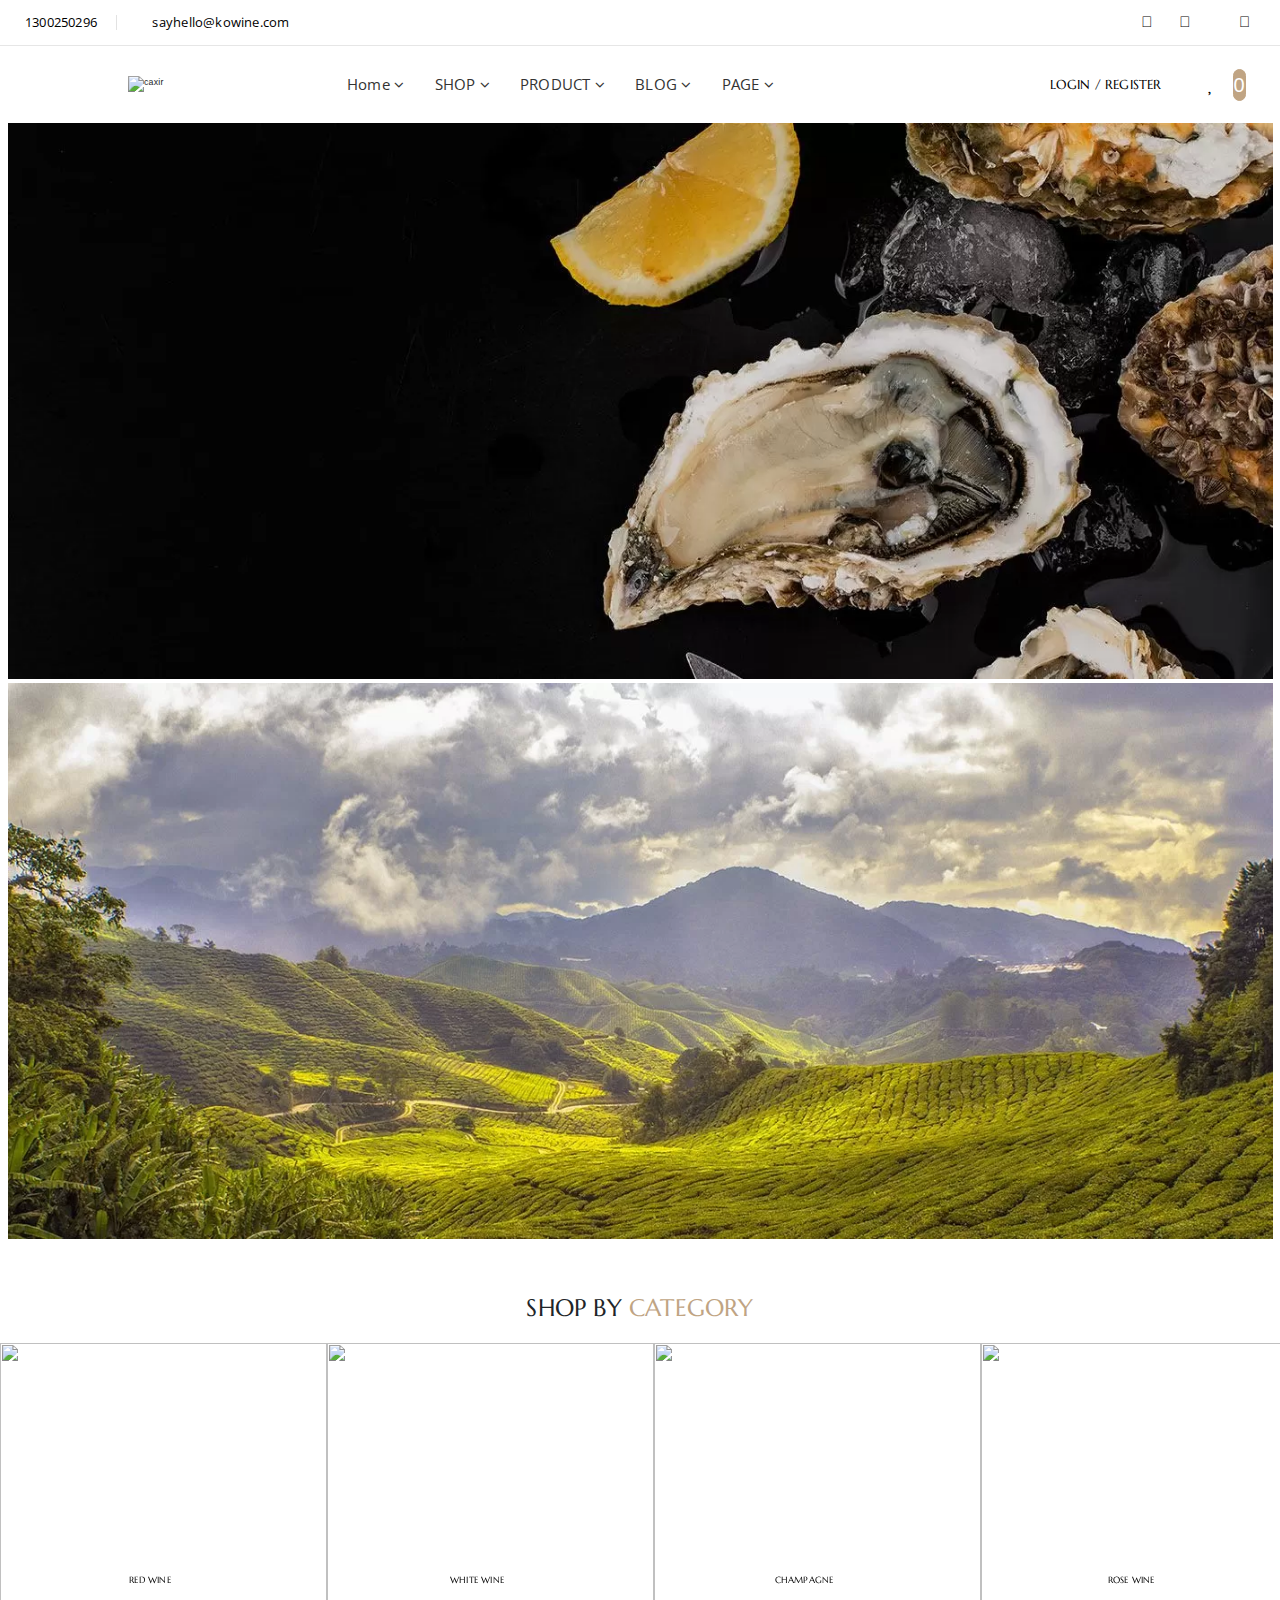
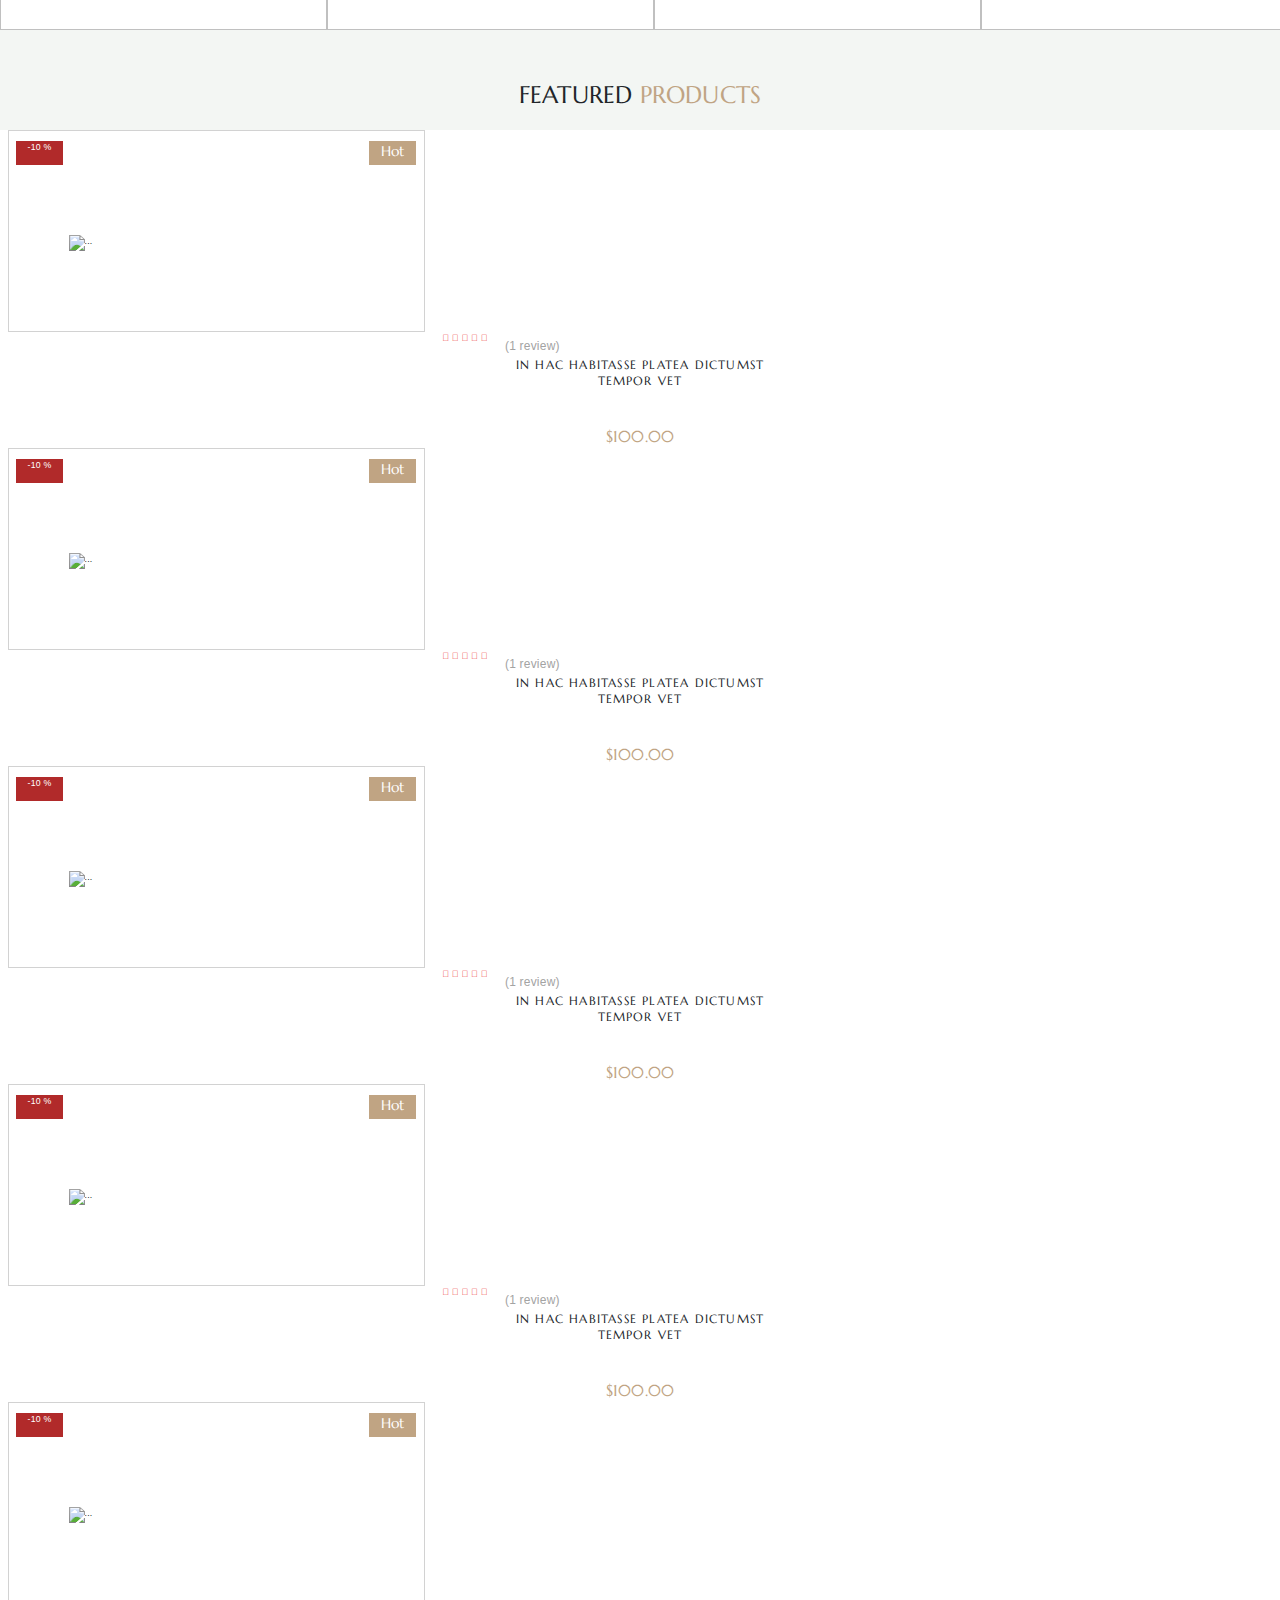
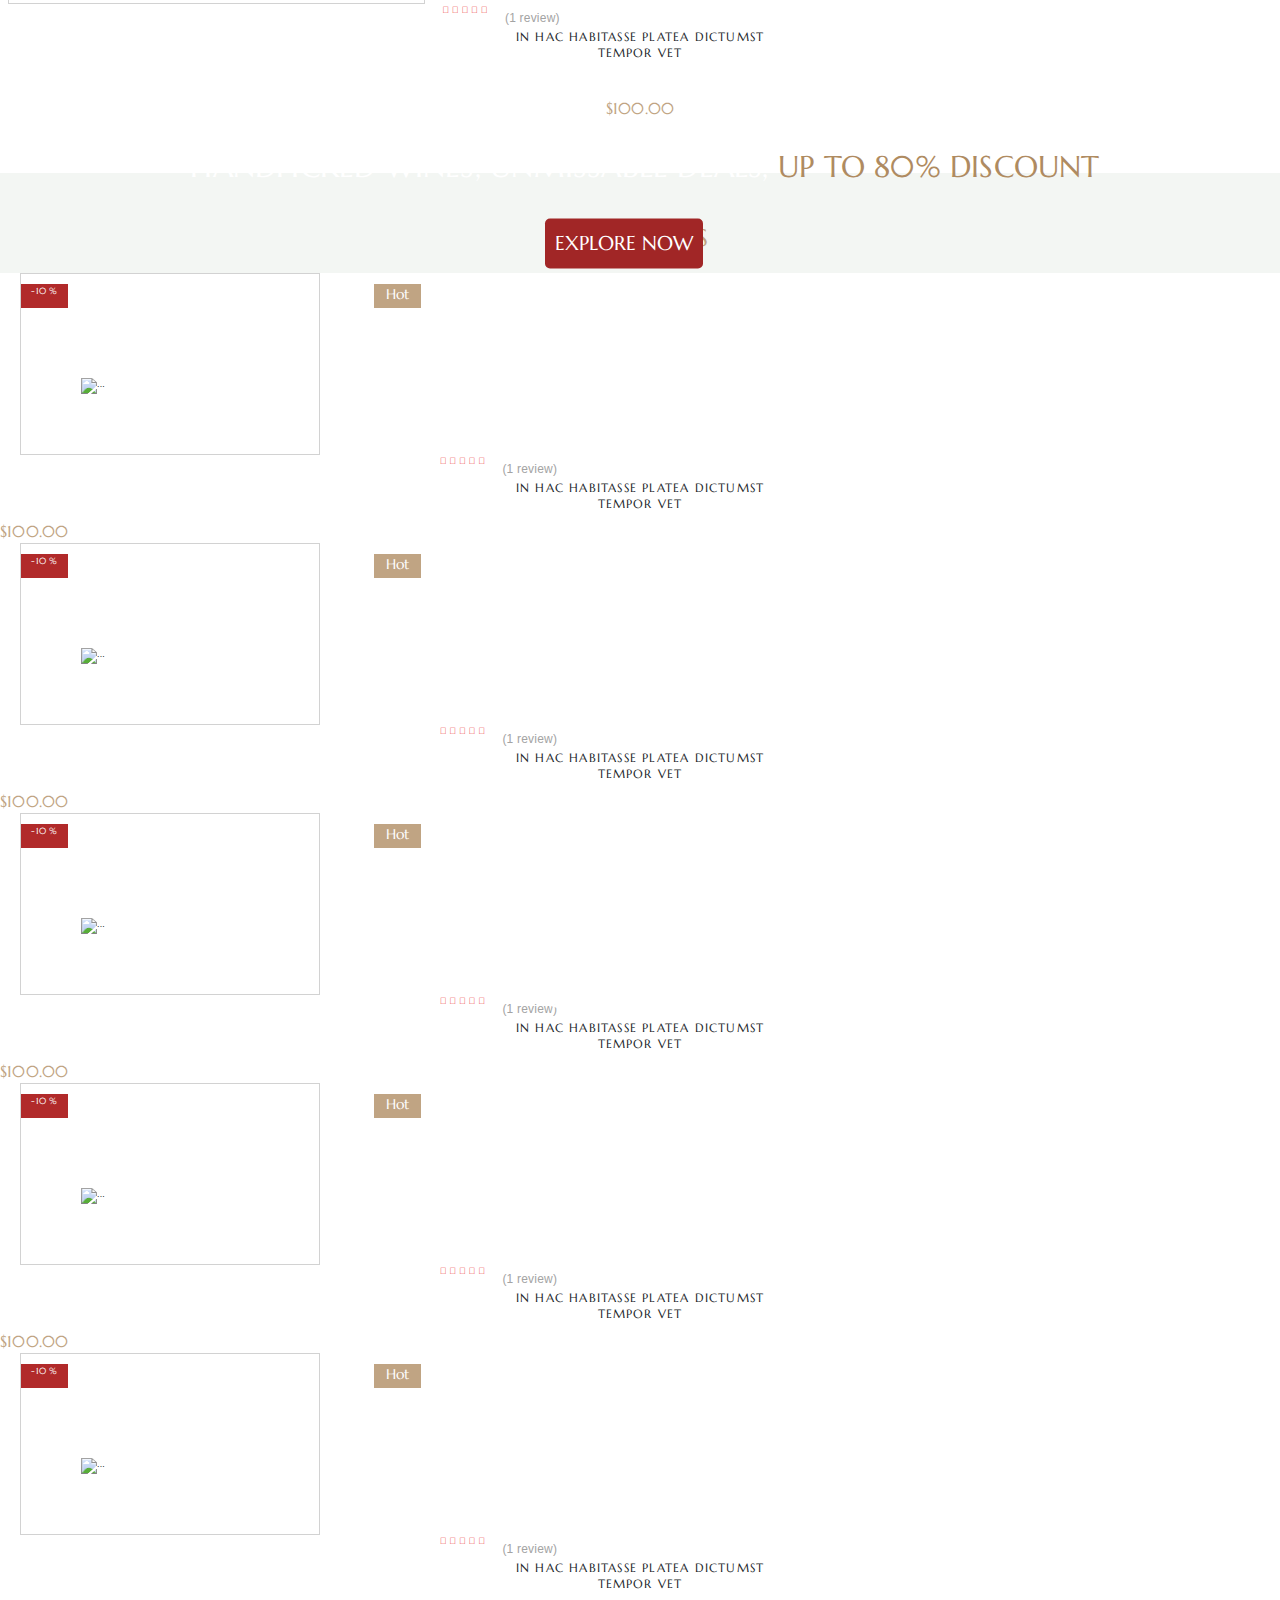
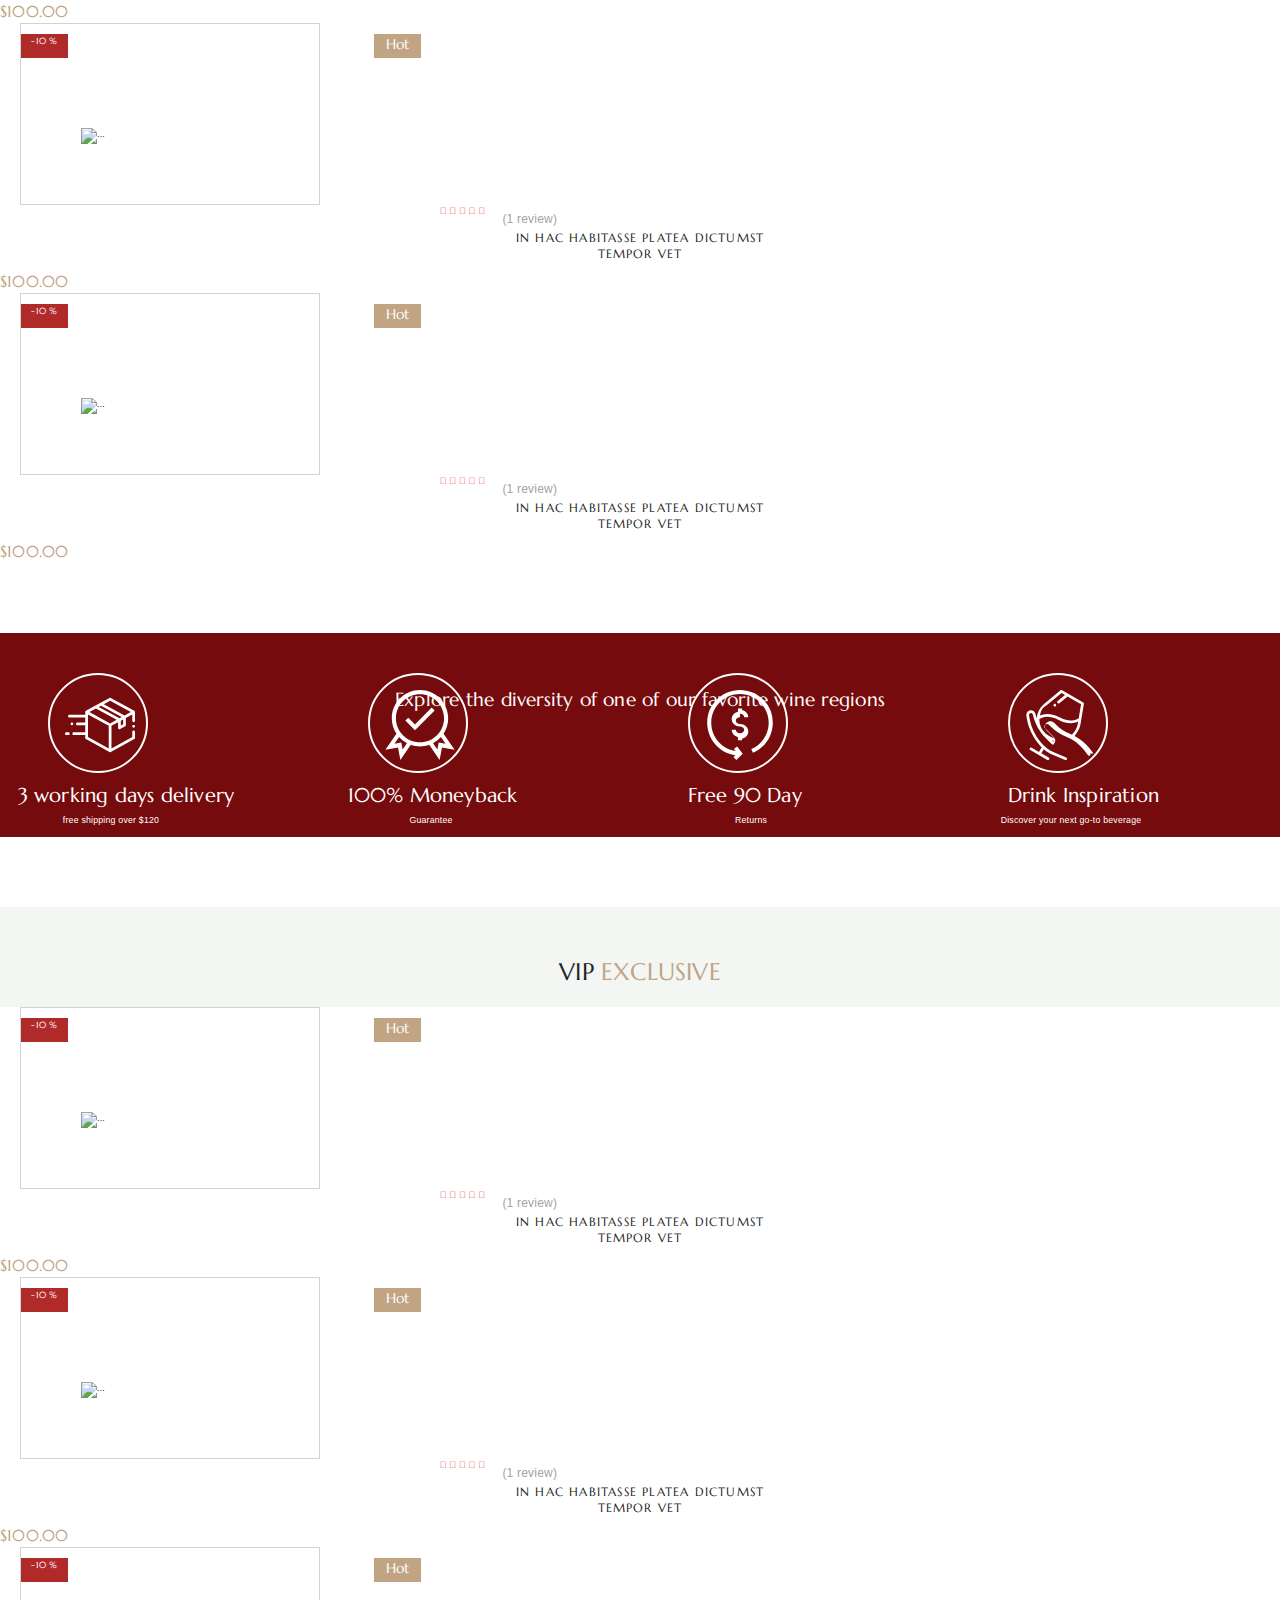
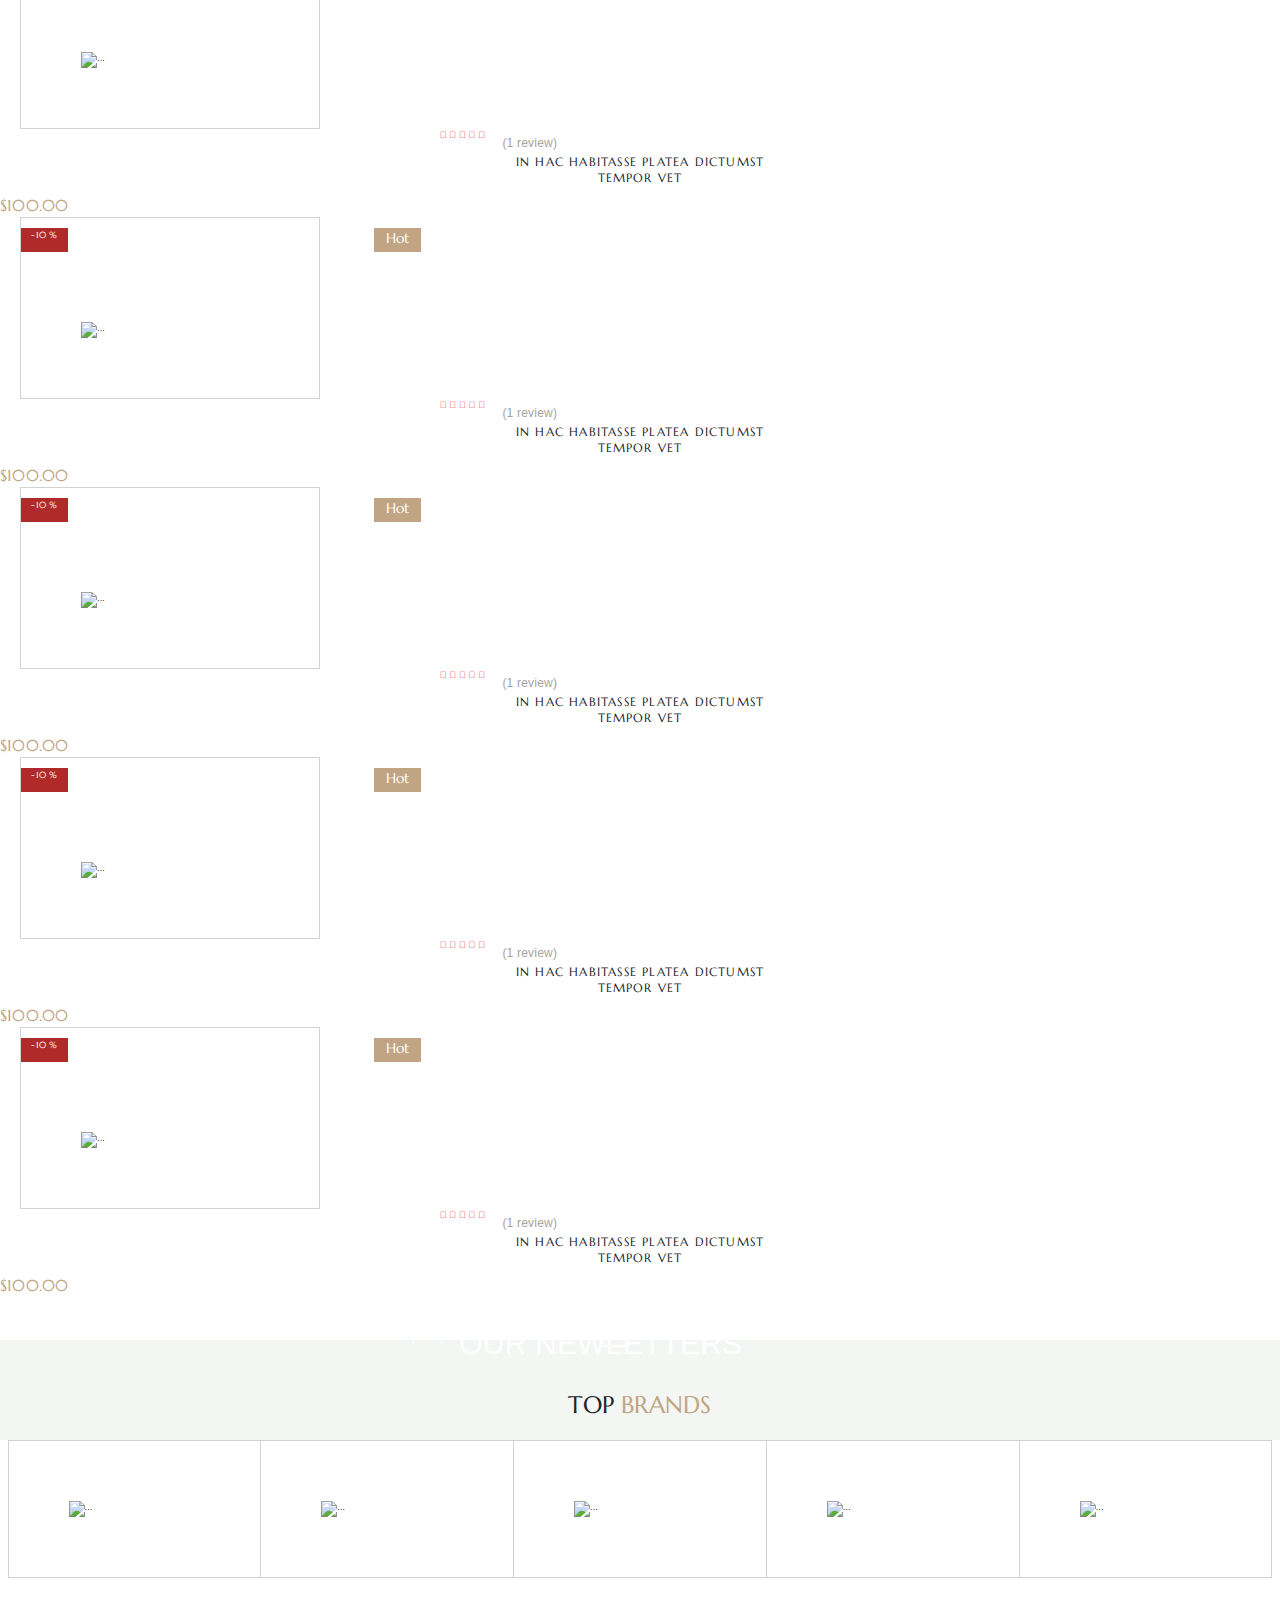
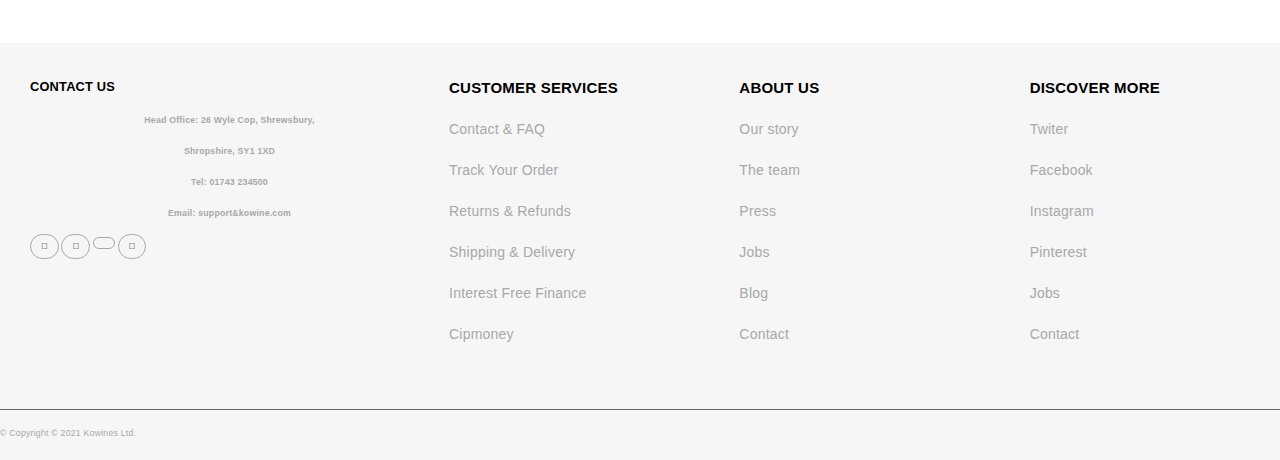
==== commit 8242a2d1: "18.12.2022" ====
--- a/Final Project/index.html
+++ b/Final Project/index.html
@@ -741,10 +741,7 @@
 
 
 
-
-
-
-
+        
     </section>
 
     <section id="four-card">
--- a/Final Project/style.css
+++ b/Final Project/style.css
@@ -77,6 +77,8 @@
   justify-content: space-between;
 }
 .header-down-left {
+  width: 70%;
+  justify-content: space-around;
   display: flex;
   align-items: center;
 }
@@ -118,7 +120,7 @@
   height: 556px;
   position: relative;
 }
- .slider-text-spr p{
+.slider-text-spr p {
   position: absolute;
   color: red;
   z-index: 1;
@@ -130,26 +132,73 @@
   color: #fff;
   width: 340px;
 }
-.slider-text-spr .soz2{
-top: 65%;
-font-size: 19px;
-width: 490px;
-}
-.slider-text-spr .soz3{
+.slider-text-spr .soz2 {
+  top: 65%;
+  font-size: 19px;
+  width: 490px;
+}
+.slider-text-spr .soz3 {
   top: 70%;
-  padding: 0px 33px ;
-  color: #000 ;
-}
-.soz3 a{
-  border: 2px SOLID #fff ;
-  font-size: 13px ;
+  padding: 0px 33px;
+  color: #000;
+}
+.soz3 a {
+  border: 2px SOLID #fff;
+  font-size: 13px;
   padding: 10px 40px;
   color: #fff;
 }
-.soz3 a:hover{
-  background-color: #c0a483 ;
+.soz3 a:hover {
+  background-color: #c0a483;
   border-color: #c0a483;
 }
+
+#tabmenu-all {
+  border-top: 1px solid #e7e7e7;
+  border-bottom: 1px solid #e7e7e7;
+  margin-top: 100px;
+  
+}
+
+.tabmenu {
+  width: 25%;
+  margin: 2rem auto;
+}
+.links {
+  display: flex;
+}
+.links button {
+  font-size: 20px;
+  padding: 0 0 5px;
+  border: 0;
+  display: inline-block;
+  position: relative;
+  font-weight: 400;
+  font-family: Marcellus, serif;
+  background-color: #fff;
+  flex: 1;
+  border: none;
+  padding: 10px 0;
+  /* font-weight: bold; */
+}
+
+.btn_active {
+  text-decoration: underline;
+}
+#tabmenu-all {
+  background-color: #fff;
+}
+
+.tabmenu-text-one p {
+  font-family: Open Sans, sans-serif;
+  font-size: 14px;
+  font-weight: 400;
+  line-height: 1.75;
+  color: #868686;
+  text-align: left;
+  margin-bottom: 50px;
+}
+
 
 /* .slider-text-spr2{
   z-index: 10;
@@ -245,7 +294,7 @@
 .box-all {
   background-color: #fff;
   display: flex;
-  justify-content:space-around;
+  justify-content: space-around;
 }
 
 .box-all .box {
@@ -263,8 +312,8 @@
 .card {
   width: 417px;
 }
-.card{
-    border-radius: 0px;
+.card {
+  border-radius: 0px;
 }
 .stars {
   width: 80px;
@@ -298,7 +347,7 @@
   font-weight: 400;
   line-height: 16px;
 }
-.wine-all-slider{
+.wine-all-slider {
   background-image: url(/image/banner9.webp);
   width: 100%;
 }
@@ -307,21 +356,20 @@
   text-align: center;
 }
 .price span {
-  
   font-size: 16px;
   color: #c0a483;
   font-weight: 400;
   font-family: Marcellus, serif;
 }
-.info{
+.info {
   margin-top: 15px;
   text-align: start;
 }
-.text-hot-all{
-    display: flex;
-    justify-content: space-between;
-    width: 400px;
-    margin: 10px auto;
+.text-hot-all {
+  display: flex;
+  justify-content: space-between;
+  width: 400px;
+  margin: 10px auto;
 }
 .text-hot {
   background-color: #c0a483;
@@ -339,101 +387,98 @@
   font-family: Marcellus, serif;
 }
 .text-hot-2 {
-    background-color: #b12a2a;
-    width: 47px;
-    height: 24px;
-    color: #fff;
-  }
-  .text-hot-2 p{
-    text-align: center;
-  }
-  
-
-
-
-  .card-slider-2 .card {
-    margin-left: 20px;
-    width: 300px;
-    border-radius: 0;
-  }
-  .card-slider-2 .card-body {
-    padding: 0px;
-  }
-  
-  .card-slider-2 .stars {
-    width: 80px;
-    text-align: center;
-  }
-  .card-slider-2 .stars i {
-    font-size: 9px;
-    color: #ea1e1e;
-  }
-  /* .card-slider-2 {
+  background-color: #b12a2a;
+  width: 47px;
+  height: 24px;
+  color: #fff;
+}
+.text-hot-2 p {
+  text-align: center;
+}
+
+.card-slider-2 .card {
+  margin-left: 20px;
+  width: 300px;
+  border-radius: 0;
+}
+.card-slider-2 .card-body {
+  padding: 0px;
+}
+
+.card-slider-2 .stars {
+  width: 80px;
+  text-align: center;
+}
+.card-slider-2 .stars i {
+  font-size: 9px;
+  color: #ea1e1e;
+}
+/* .card-slider-2 {
     height: 100%;
   } */
-  .card-slider-2 .star-text {
-    display: flex;
-    width: 200px;
-    margin-left: 33%;
-  }
-  .card-slider-2 .ulduz-text p {
-    margin-top: 5px;
-    color: #a3a3a3;
-    font-size: 12px;
-  }
-  .card-slider-2 .mehsul-adi p {
-    text-align: center;
-    width: 250px;
-    font-size: 12px;
-    text-transform: uppercase;
-    font-family: Marcellus, serif;
-    letter-spacing: 0.1em;
-    margin: 2px auto 7px;
-    font-weight: 400;
-    line-height: 16px;
-  }
-  
-  .card-slider-2 .price {
-    text-align: center;
-  }
-  .card-slider-2 .pricee span {
-    font-size: 16px;
-    color: #c0a483;
-    font-weight: 400;
-    font-family: Marcellus, serif;
-  }
-  .card-slider-2 .text-hot-all {
-    display: flex;
-    justify-content: space-between;
-    width: 400px;
-    margin: 10px auto;
-  }
-  .card-slider-2 .text-hot {
-    background-color: #c0a483;
-    width: 47px;
-    height: 24px;
-  }
-  .card-slider-2 .text-hot p {
-    text-align: center;
-    align-items: center;
-    color: #fff;
-    font-size: 14px;
-    /* padding: 1px 7px; */
-    /* text-transform: capitalize; */
-    font-weight: 500;
-    font-family: Marcellus, serif;
-  }
-  .card-slider-2 .text-hot-2 {
-    background-color: #b12a2a;
-    width: 47px;
-    height: 24px;
-    color: #fff;
-    font-family: Marcellus, serif;    
-  }
-  .card-slider-2 .text-hot-2 p {
-    text-align: center;
-  }
-  
+.card-slider-2 .star-text {
+  display: flex;
+  width: 200px;
+  margin-left: 33%;
+}
+.card-slider-2 .ulduz-text p {
+  margin-top: 5px;
+  color: #a3a3a3;
+  font-size: 12px;
+}
+.card-slider-2 .mehsul-adi p {
+  text-align: center;
+  width: 250px;
+  font-size: 12px;
+  text-transform: uppercase;
+  font-family: Marcellus, serif;
+  letter-spacing: 0.1em;
+  margin: 2px auto 7px;
+  font-weight: 400;
+  line-height: 16px;
+}
+
+.card-slider-2 .price {
+  text-align: center;
+}
+.card-slider-2 .pricee span {
+  font-size: 16px;
+  color: #c0a483;
+  font-weight: 400;
+  font-family: Marcellus, serif;
+}
+.card-slider-2 .text-hot-all {
+  display: flex;
+  justify-content: space-between;
+  width: 400px;
+  margin: 10px auto;
+}
+.card-slider-2 .text-hot {
+  background-color: #c0a483;
+  width: 47px;
+  height: 24px;
+}
+.card-slider-2 .text-hot p {
+  text-align: center;
+  align-items: center;
+  color: #fff;
+  font-size: 14px;
+  /* padding: 1px 7px; */
+  /* text-transform: capitalize; */
+  font-weight: 500;
+  font-family: Marcellus, serif;
+}
+.card-slider-2 .text-hot-2 {
+  background-color: #b12a2a;
+  width: 47px;
+  height: 24px;
+  color: #fff;
+  font-family: Marcellus, serif;
+}
+.card-slider-2 .text-hot-2 p {
+  text-align: center;
+}
+
 /* 
 .balaca-sekil{
   position: relative;
@@ -477,7 +522,6 @@
   color: #fff;
 } */
 
-
 .balaca-sekil {
   position: relative;
   margin-top: 40px;
@@ -494,10 +538,10 @@
   font-size: 20px;
   color: #fff;
 }
-.text-button-text span{
+.text-button-text span {
   color: #af8b61;
 }
-.text-button-text{
+.text-button-text {
   width: 1000px;
   font-size: 30px;
 }
@@ -521,44 +565,44 @@
   margin-left: 15px;
 }
 #four-card {
-	 padding-top: 7rem;
-   padding-bottom: 7rem;
-}
- #four-card .container {
-	 background-color: #760b0d;
-}
- #four-card .container .card {
-	 border: none;
-	 background-color: #760b0d;
-	 display: inline-block;
-}
- #four-card .container .card .logo {
-	 fill: #fff;
-	 border: 2px solid white;
-	 border-radius: 100%;
-	 display: inline-block;
-	 margin: 4rem 0 0 4rem;
-	 width: 100px;
-	 height: 100px;
-	 display: inline-block;
-}
- #four-card .container .card .img svg {
-	 width: 7rem;
-	 display: inline-block;
-	 margin: 1.5rem 0 0 1.5rem;
-}
- #four-card .container .card .card-body h5 {
-	 color: #fff;
-   font-family: "Marcellus", Sans-serif;
-   font-size: 20px;
-   font-weight: 400;
-   line-height: 26px;
-}
- #four-card .container .card .card-body p {
+  padding-top: 7rem;
+  padding-bottom: 7rem;
+}
+#four-card .container {
+  background-color: #760b0d;
+}
+#four-card .container .card {
+  border: none;
+  background-color: #760b0d;
+  display: inline-block;
+}
+#four-card .container .card .logo {
+  fill: #fff;
+  border: 2px solid white;
+  border-radius: 100%;
+  display: inline-block;
+  margin: 4rem 0 0 4rem;
+  width: 100px;
+  height: 100px;
+  display: inline-block;
+}
+#four-card .container .card .img svg {
+  width: 7rem;
+  display: inline-block;
+  margin: 1.5rem 0 0 1.5rem;
+}
+#four-card .container .card .card-body h5 {
+  color: #fff;
+  font-family: "Marcellus", Sans-serif;
+  font-size: 20px;
+  font-weight: 400;
+  line-height: 26px;
+}
+#four-card .container .card .card-body p {
   color: #fff;
   margin-left: -21rem;
   text-align: center;
-} 
+}
 .grape {
   margin-top: 30px;
   position: relative;
@@ -605,337 +649,325 @@
   width: 200px;
   height: 200px;
   /* border: 2px solid; */
-  /* padding: 20px; */
-  /* background-color: #fff; */
-  /* padding: 20px; */
-/* } */ 
-.card img{
-  padding: 60px
-}
-.card img:hover{
+/* padding: 20px; */
+/* background-color: #fff; */
+/* padding: 20px; */
+/* } */
+.card img {
+  padding: 60px;
+}
+.card img:hover {
   transform: scale(1.1);
 }
 
-
-
-
-
-@import url('https://fonts.googleapis.com/css2?family=Open+Sans:ital,wght@0,400;0,700;0,800;1,400;1,700;1,800&display=swap');
+@import url("https://fonts.googleapis.com/css2?family=Open+Sans:ital,wght@0,400;0,700;0,800;1,400;1,700;1,800&display=swap");
 
 * {
-    box-sizing: border-box;
-    transition: all 0.3s ease;
+  box-sizing: border-box;
+  transition: all 0.3s ease;
 }
 
 body {
-    background: #fafafa;
-    font-family: "Open Sans", "Noto Sans", HelveticaNeueCyr, Helvetica, sans-serif;
-    font-size: 11pt;
+  background: #fafafa;
+  font-family: "Open Sans", "Noto Sans", HelveticaNeueCyr, Helvetica, sans-serif;
+  font-size: 11pt;
 }
 
 footer#site-footer {
   margin-top: 65px;
-    width: 1350px;
-    background: #F6F6F6;
-    padding: 1rem;
-    color: #a8a8a8;
+  width: 1350px;
+  background: #f6f6f6;
+  padding: 1rem;
+  color: #a8a8a8;
 }
 
 footer#site-footer a {
-    color: #a8a8a8;
+  color: #a8a8a8;
 }
 
 footer#site-footer a:hover {
-    color: #c0a483;
+  color: #c0a483;
 }
 
 footer#site-footer h1 {
-    color: #cecece;
+  color: #cecece;
 }
 
 footer#site-footer section.horizontal-footer-section {
-    display: flex;
-    flex-direction: row;
-    flex-wrap: nowrap;
-    align-items: center;
-    padding: 2.38rem 2rem;
+  display: flex;
+  flex-direction: row;
+  flex-wrap: nowrap;
+  align-items: center;
+  padding: 2.38rem 2rem;
 }
 
 footer#site-footer section.horizontal-footer-section#footer-top-section {
-    justify-content: center;
+  justify-content: center;
 }
 
 footer#site-footer #footer-logo {
-    margin-right: auto;
-    flex-shrink: 0;
+  margin-right: auto;
+  flex-shrink: 0;
 }
 
 footer#site-footer #footer-logo img {
-    height: 2.28rem;
+  height: 2.28rem;
 }
 
 footer#site-footer ul#footer-top-menu {
+  padding: 0;
+  margin: 0;
+}
+
+footer#site-footer ul#footer-top-menu li {
+  display: inline;
+  list-style-type: none;
+  margin-right: 1.32rem;
+  font-weight: bold;
+}
+
+footer#site-footer ul#footer-top-menu li a {
+  text-decoration: none;
+}
+
+footer#site-footer .footer-top-menu-item-active {
+  position: relative;
+}
+
+footer#site-footer .footer-top-menu-item-active a {
+  color: #007ba6;
+}
+
+footer#site-footer .footer-top-menu-item-active a:hover {
+  color: #00c3ce;
+}
+
+footer#site-footer .footer-top-menu-item-active::before {
+  content: "";
+  background: #007ba6;
+  padding: 0.15rem 0;
+  width: 100%;
+  position: absolute;
+  top: 1.68em;
+}
+
+footer#site-footer .footer-top-menu-item-active:hover::before {
+  background: #00c3ce;
+  transition-duration: 0.6s;
+}
+
+footer#site-footer #footer-buttons-container {
+  margin-left: auto;
+  flex-shrink: 0;
+}
+
+footer#site-footer a.footer-button {
+  background: transparent;
+  border: 0.15rem solid #a8a8a8;
+  border-radius: 1.38rem;
+  padding: 0.5rem 1rem;
+  font-weight: bold;
+  text-decoration: none;
+  display: inline-block;
+  color: #000;
+}
+
+footer#site-footer a.footer-button:hover {
+  border-color: #c0a483;
+  background-color: #c0a483;
+}
+
+footer#site-footer section.horizontal-footer-section#footer-middle-section {
+  align-items: flex-start;
+}
+
+footer#site-footer .footer-columns {
+  flex-basis: 32%;
+  padding-right: 1rem;
+}
+.footer-columns ul li a {
+  font-size: 14px;
+}
+
+footer#site-footer .footer-columns-large {
+  flex-basis: 46%;
+  padding-right: 2rem;
+}
+
+footer#site-footer .footer-columns h1 {
+  font-size: 15px;
+  margin-top: 0;
+  margin-bottom: 1rem;
+  color: #000;
+
+  font-weight: 800;
+}
+
+footer#site-footer .footer-columns.footer-columns-large h1 {
+  font-size: 1.28rem;
+  margin-top: 3rem;
+  color: #000;
+  margin-bottom: 1.32rem;
+}
+
+footer#site-footer .footer-columns.footer-columns-large h1:first-child {
+  margin-top: 0;
+}
+
+footer#site-footer ul.footer-column-menu {
+  margin: 0;
+  padding: 0;
+}
+
+footer#site-footer ul.footer-column-menu li {
+  list-style-type: none;
+  margin-top: 20px;
+  font-size: 0.88rem;
+}
+
+footer#site-footer #footer-about address {
+  font-style: normal;
+  font-weight: bold;
+}
+
+footer#site-footer #footer-about address p img {
+  margin-right: 1.68rem;
+}
+footer#site-footer #footer-about address p {
+  margin-top: 18px;
+}
+
+footer#site-footer #footer-about a.footer-button {
+  margin-top: 1.32rem;
+}
+footer#site-footer #footer-about a.footer-button:hover {
+  color: #fff;
+}
+
+footer#site-footer section.horizontal-footer-section#footer-bottom-section {
+  padding: 1.32rem 0;
+  margin: 4rem -1rem -0.68rem -1rem;
+  border-top: 0.05rem solid #666666;
+}
+
+footer#site-footer #footer-social-buttons {
+  justify-self: flex-end;
+  margin-left: auto;
+}
+
+footer#site-footer #footer-social-buttons img {
+  margin-left: 0.68rem;
+}
+
+footer#site-footer #footer-social-buttons img:hover {
+  cursor: pointer;
+}
+
+@media screen and (max-width: 959px) {
+  footer#site-footer {
+    width: 100%;
+  }
+
+  footer#site-footer section.horizontal-footer-section {
+    flex-direction: column;
+    flex-wrap: wrap;
+  }
+
+  footer#site-footer section.horizontal-footer-section div {
+    flex-basis: 100%;
+    width: 100%;
+  }
+
+  footer#site-footer ul li {
+    display: block !important;
+    padding: 1em !important;
+    border-top: 1px solid #555555;
+    border-bottom: none;
+    border-left: none;
+    border-right: none;
+    font-size: 1.15rem !important;
+  }
+
+  footer#site-footer ul li:first-child {
+    border-top: none;
+  }
+
+  footer#site-footer a.footer-button {
+    display: block;
+    text-align: center;
+    max-width: 350px;
+    margin: 0.32rem auto;
+  }
+
+  footer#site-footer section.horizontal-footer-section#footer-top-section div {
+    margin-top: 0;
+    margin-bottom: 1.68rem;
+  }
+
+  footer#site-footer #footer-logo {
+    margin-right: 0;
+  }
+
+  footer#site-footer #footer-buttons-container {
+    margin-left: 0;
+  }
+
+  footer#site-footer ul#footer-top-menu {
+    width: 100%;
+    margin: 2rem 0 0 0;
+  }
+
+  footer#site-footer .footer-top-menu-item-active::before {
+    display: none;
+  }
+
+  footer#site-footer #footer-about {
+    margin-bottom: 3rem;
+  }
+
+  footer#site-footer .footer-columns-large,
+  footer#site-footer .footer-columns {
+    padding-right: 0;
+  }
+
+  footer#site-footer .footer-columns {
+    margin-top: 0;
+    margin-bottom: 4rem;
+  }
+
+  footer#site-footer .footer-columns:last-child {
+    margin-bottom: 0;
+  }
+
+  footer#site-footer .footer-columns h1 {
+    text-align: center;
+    font-size: 1.3rem;
+    text-transform: uppercase;
+    letter-spacing: 0.15rem;
+  }
+
+  footer#site-footer ul.footer-column-menu li {
+    margin-bottom: 0;
+    display: block;
+    text-align: center;
+  }
+
+  footer#site-footer section#footer-bottom-section div {
+    text-align: center;
+  }
+
+  footer#site-footer section.horizontal-footer-section#footer-bottom-section {
+    margin: 1.32rem 0;
     padding: 0;
-    margin: 0;
-}
-
-footer#site-footer ul#footer-top-menu li {
-    display: inline;
-    list-style-type: none;
-    margin-right: 1.32rem;
-    font-weight: bold;
-}
-
-footer#site-footer ul#footer-top-menu li a {
-    text-decoration: none;
-}
-
-footer#site-footer .footer-top-menu-item-active {
-    position: relative;
-}
-
-footer#site-footer .footer-top-menu-item-active a {
-    color: #007ba6;
-}
-
-footer#site-footer .footer-top-menu-item-active a:hover {
-    color: #00c3ce;
-}
-
-footer#site-footer .footer-top-menu-item-active::before {
-    content: "";
-    background: #007ba6;
-    padding: 0.15rem 0;
-    width: 100%;
-    position: absolute;
-    top: 1.68em;
-}
-
-footer#site-footer .footer-top-menu-item-active:hover::before {
-    background: #00c3ce;
-    transition-duration: 0.6s;
-}
-
-footer#site-footer #footer-buttons-container {
-    margin-left: auto;
-    flex-shrink: 0;
-}
-
-footer#site-footer a.footer-button {
-    background: transparent;
-    border: 0.15rem solid #a8a8a8;
-    border-radius: 1.38rem;
-    padding: 0.5rem 1rem;
-    font-weight: bold;
-    text-decoration: none;
-    display: inline-block;
-    color: #000;
-}
-
-footer#site-footer a.footer-button:hover {
-    border-color: #c0a483;
-    background-color: #c0a483;
-}
-
-footer#site-footer section.horizontal-footer-section#footer-middle-section {
-    align-items: flex-start;
-}
-
-footer#site-footer .footer-columns {
-    flex-basis: 32%;
-    padding-right: 1rem;
-}
-.footer-columns ul li a{
-  font-size: 14px;
-}
-
-footer#site-footer .footer-columns-large {
-    flex-basis: 46%;
-    padding-right: 2rem;
-}
-
-footer#site-footer .footer-columns h1 {
-    font-size: 15px;
-    margin-top: 0;
-    margin-bottom: 1rem;
-    color: #000;
-
-    font-weight: 800;
-}
-
-footer#site-footer .footer-columns.footer-columns-large h1 {
-    font-size: 1.28rem;
-    margin-top: 3rem;
-    color: #000;
-    margin-bottom: 1.32rem;
-}
-
-footer#site-footer .footer-columns.footer-columns-large h1:first-child {
-    margin-top: 0;
-}
-
-footer#site-footer ul.footer-column-menu {
-    margin: 0;
-    padding: 0;
-}
-
-footer#site-footer ul.footer-column-menu li {
-    list-style-type: none;
-    margin-top: 20px;
-    font-size: 0.88rem;
-}
-
-footer#site-footer #footer-about address {
-    font-style: normal;
-    font-weight: bold;
-}
-
-footer#site-footer #footer-about address p img {
-    margin-right: 1.68rem;
-}
-footer#site-footer #footer-about address p  {
-  margin-top: 18px;
-}
-
-footer#site-footer #footer-about a.footer-button {
+    border-top: 0;
+  }
+
+  footer#site-footer section#footer-bottom-section #footer-social-buttons {
     margin-top: 1.32rem;
-}
-footer#site-footer #footer-about a.footer-button:hover{
-  color: #fff;
-}
-
-footer#site-footer section.horizontal-footer-section#footer-bottom-section {
-    padding: 1.32rem 0;
-    margin:4rem -1rem -0.68rem -1rem;
-    border-top: 0.05rem solid #666666;
-}
-
-footer#site-footer #footer-social-buttons {
-    justify-self: flex-end;
-    margin-left: auto;
-}
-
-footer#site-footer #footer-social-buttons img {
-    margin-left: 0.68rem;
-}
-
-footer#site-footer #footer-social-buttons img:hover {
-    cursor: pointer;
-}
-
-
-
-
-
-
-@media screen and (max-width: 959px) {
-
-    footer#site-footer {
-        width: 100%;
-    }
-
-    footer#site-footer section.horizontal-footer-section {
-        flex-direction: column;
-        flex-wrap: wrap;
-    }
-
-    footer#site-footer section.horizontal-footer-section div {
-        flex-basis: 100%;
-        width: 100%;
-    }
-
-    footer#site-footer ul li {
-        display: block !important;
-        padding: 1em !important;
-        border-top: 1px solid #555555;
-        border-bottom: none;
-        border-left: none;
-        border-right: none;
-        font-size: 1.15rem !important;
-    }
-
-    footer#site-footer ul li:first-child {
-        border-top: none;
-    }
-
-    footer#site-footer a.footer-button {
-        display: block;
-        text-align: center;
-        max-width: 350px;
-        margin: 0.32rem auto;
-    }
-
-    footer#site-footer section.horizontal-footer-section#footer-top-section div {
-        margin-top: 0;
-        margin-bottom: 1.68rem;
-    }
-
-    footer#site-footer #footer-logo {
-        margin-right: 0;
-    }
-
-    footer#site-footer #footer-buttons-container {
-        margin-left: 0;
-    }
-
-    footer#site-footer ul#footer-top-menu {
-        width: 100%;
-        margin: 2rem 0 0 0;
-    }
-
-    footer#site-footer .footer-top-menu-item-active::before {
-        display: none;
-    }
-
-    footer#site-footer #footer-about {
-        margin-bottom: 3rem;
-    }
-
-    footer#site-footer .footer-columns-large,
-    footer#site-footer .footer-columns {
-        padding-right: 0;
-    }
-
-    footer#site-footer .footer-columns {
-        margin-top: 0;
-        margin-bottom: 4rem;
-    }
-
-    footer#site-footer .footer-columns:last-child {
-        margin-bottom: 0;
-    }
-
-    footer#site-footer .footer-columns h1 {
-        text-align: center;
-        font-size: 1.3rem;
-        text-transform: uppercase;
-        letter-spacing: 0.15rem;
-    }
-
-    footer#site-footer ul.footer-column-menu li {
-        margin-bottom: 0;
-        display: block;
-        text-align: center;
-    }
-
-    footer#site-footer section#footer-bottom-section div {
-        text-align: center;
-    }
-
-    footer#site-footer section.horizontal-footer-section#footer-bottom-section {
-        margin: 1.32rem 0;
-        padding: 0;
-        border-top: 0;
-    }
-
-    footer#site-footer section#footer-bottom-section #footer-social-buttons {
-        margin-top: 1.32rem;
-    }
-}
-
-
-
-.title h2{
+  }
+}
+
+.title h2 {
   margin: 0px;
   padding: 0px;
   /* box-sizing: border-box; */
@@ -944,17 +976,15 @@
   font-family: Marcellus, serif;
   font-size: 30px;
   font-weight: 400;
-
-} 
-
-
-body{
+}
+
+body {
   background-repeat: no-repeat;
   background-size: cover;
   background-attachment: fixed;
 }
 
-form{
+form {
   background: #2a2b2d;
   width: 640px;
   margin: 50px auto;
@@ -964,33 +994,32 @@
   width: 755px;
 }
 
-
-form .title h2{
+form .title h2 {
   text-align: center;
   padding-bottom: 8px;
   margin-bottom: 50px;
 }
 
-form .half{
+form .half {
   display: flex;
   justify-content: space-between;
 }
 
-form .half .item{
+form .half .item {
   display: flex;
   flex-direction: column;
   margin-bottom: 24px;
   width: 48%;
 }
 
-form label{
+form label {
   display: block;
   font-size: 13px;
   letter-spacing: 3.5px;
   margin-bottom: 16px;
 }
 
-form .half .item input{
+form .half .item input {
   border: 1px solid #555657;
   outline: 0;
   padding: 16px;
@@ -1000,11 +1029,11 @@
   font-size: 17px;
 }
 
-form .full{
+form .full {
   margin-bottom: 24px;
 }
 
-form .full textarea{
+form .full textarea {
   background: transparent;
   border: 1px solid #555657;
   outline: 0;
@@ -1014,11 +1043,11 @@
   font-size: 17px;
 }
 
-form .action{
+form .action {
   margin-bottom: 32px;
 }
 
-form .action input{
+form .action input {
   background: transparent;
   border: 1px solid #555657;
   cursor: pointer;
@@ -1031,66 +1060,34 @@
   margin-right: 10px;
 }
 
-form .action input[type="submit"]{
+form .action input[type="submit"] {
   background: #6b6b6b;
   color: #fff;
 }
 
-
-
-form .half .item input:focus, form .full textarea:focus, form .action input[type="reset"]:hover, form .icons a:hover{
-  background: rgba(255,255,255,0.075);
-}
-
-@media (max-width: 480px){
-  form .half{
+form .half .item input:focus,
+form .full textarea:focus,
+form .action input[type="reset"]:hover,
+form .icons a:hover {
+  background: rgba(255, 255, 255, 0.075);
+}
+
+@media (max-width: 480px) {
+  form .half {
     flex-direction: column;
   }
-  form .half .item{
+  form .half .item {
     width: 100%;
   }
-  form .action{
+  form .action {
     display: flex;
     flex-direction: column;
   }
-  form .action input{
+  form .action input {
     margin-bottom: 10px;
     width: 100%;
   }
 }
-
-
-
-
-
-
-
-
-
-
-
-
-
-
-
-
-
-
-
-
-
-
-
-
-
-
-
-
-
-
-
-
-
 
 *:before,
 *:after {
@@ -1099,17 +1096,17 @@
   box-sizing: border-box;
 }
 .tutorial ul {
- z-index: 999999;
-}
-body,
+  z-index: 999999;
+}
+/* body,
 html {
-  height: 100%;
-  background-color: #eee;
-}
-.container {
+  height: 100%; 
+   background-color: #eee;
+} */
+/* .container {
   width: 100%;
   height: 100%;
-}
+} */
 .tutorial {
   width: 100%;
   background-color: #fff;
@@ -1176,14 +1173,14 @@
 .tutorial ul li:hover ul li:hover {
   background-color: #fff;
 }
-.costomer h1{
+.costomer h1 {
   font-family: "Marcellus", Sans-serif;
   font-size: 30px;
   font-weight: 400;
   margin-top: 72px;
 }
-.costomer p{
-  font-family: Open Sans,sans-serif;
+.costomer p {
+  font-family: Open Sans, sans-serif;
   font-size: 20px;
   font-weight: 400;
   line-height: 1.75;
@@ -1192,107 +1189,101 @@
   margin-top: 48px;
 }
 .contact-adress .adress svg {
-    width: 60px;
-    height: 60px;
-    color: rgb(165, 159, 159);
-    border: 1px solid #000;
-    padding: 7px;
-}
-.contact-adress .adress  {
-  display: flex;
-  align-items: center;
-  gap: 20px;
-    margin-top: 25px;
-  
-}
-.contact-adress span{
-      font-family: "Marcellus", Sans-serif;
-    font-size: 15px;
-    font-weight: 400;
-    line-height: 20px;
-    letter-spacing: 1px;
-}
-.contact-adress .phone svg {
-    width: 60px;
-    height: 60px;
-    color: rgb(165, 159, 159);
-    border: 1px solid #000;
-    padding: 7px;
-}
-.contact-adress .phone  {
-  display: flex;
-  align-items: center;
-  gap: 20px;
-    margin-top: 25px;
-
-}
-.contact-adress .mail svg {
-    width: 60px;
-    height: 60px;
-    color: rgb(165, 159, 159);
-    border: 1px solid #000;
-    padding: 7px;
-}
-.contact-adress .mail  {
-  display: flex;
-  align-items: center;
-  gap: 20px;
-    margin-top: 25px;
-
-}
-#new-letter{
-  background-color: #2a2b2d;
-}
-
-.iconandtext-all .iconandtext i {
-   font-size: 52px;
-    color: rgb(165, 159, 159);
-    color: #fff;
-    
-}
-.iconandtext-all .iconandtext  {
+  width: 60px;
+  height: 60px;
+  color: rgb(165, 159, 159);
+  border: 1px solid #000;
+  padding: 7px;
+}
+.contact-adress .adress {
   display: flex;
   align-items: center;
   gap: 20px;
   margin-top: 25px;
 }
+.contact-adress span {
+  font-family: "Marcellus", Sans-serif;
+  font-size: 15px;
+  font-weight: 400;
+  line-height: 20px;
+  letter-spacing: 1px;
+}
+.contact-adress .phone svg {
+  width: 60px;
+  height: 60px;
+  color: rgb(165, 159, 159);
+  border: 1px solid #000;
+  padding: 7px;
+}
+.contact-adress .phone {
+  display: flex;
+  align-items: center;
+  gap: 20px;
+  margin-top: 25px;
+}
+.contact-adress .mail svg {
+  width: 60px;
+  height: 60px;
+  color: rgb(165, 159, 159);
+  border: 1px solid #000;
+  padding: 7px;
+}
+.contact-adress .mail {
+  display: flex;
+  align-items: center;
+  gap: 20px;
+  margin-top: 25px;
+}
+#new-letter {
+  background-color: #2a2b2d;
+}
+
+.iconandtext-all .iconandtext i {
+  font-size: 52px;
+  color: rgb(165, 159, 159);
+  color: #fff;
+}
+.iconandtext-all .iconandtext {
+  display: flex;
+  align-items: center;
+  gap: 20px;
+  margin-top: 25px;
+}
 
 .iconandtext-all .iconandtext .email-text span {
-    font-size: 37px;
-    font-family: Marcellus,serif;
-    font-weight: 400;
-    line-height: 30px;
-    color: #fff;
-}
-.iconandtext-all .iconandtext .email-text p{
+  font-size: 37px;
+  font-family: Marcellus, serif;
+  font-weight: 400;
+  line-height: 30px;
   color: #fff;
-  font-family: Marcellus,serif;
+}
+.iconandtext-all .iconandtext .email-text p {
+  color: #fff;
+  font-family: Marcellus, serif;
   font-size: 15px;
   margin-top: 10px;
 }
 
-
-
-.input-submit-all  input{
-    width: 163%;
-    margin-top: 40px;
-    padding: 30px;
-    font-size: 15px;
-}
-.input-submit-all{
+.input-submit-all input {
+  width: 163%;
+  margin-top: 40px;
+  padding: 30px;
+  font-size: 15px;
+}
+.input-submit-all {
   display: flex;
   justify-content: space-between;
   align-items: center;
 }
 
-.input-submit-all .input-submit .btn{
+.input-submit-all .input-submit .btn {
   background-color: #af8b61;
   height: 55px;
   line-height: 55px;
-  font-family: Marcellus,serif;
-  letter-spacing: .1em;
+  font-family: Marcellus, serif;
+  letter-spacing: 0.1em;
   position: relative;
-  top: -80px;
+  top: -84px;
   right: -464px;
   cursor: pointer;
   font-size: 14px;
@@ -1302,95 +1293,53 @@
   border-radius: 0px;
 }
 
-
-
-
-
-
-
-
-
-
-
-
-
-
-
-
-
-
-
-
-
-
-
-
-
-
-
-
-
-
-
-
-
-
-
-
-
-
-
-
-
-
-
-
-
-
-
-
-
-
-
-
-
-
-
-
-
-
-
-
-
-
-
-
-
-
-
-
-
-
-
-
-
-
-
-
-
-
-
-
-
-
-
-
-
-
-
-
-
-
+.shop-all img {
+  height: 236px;
+  object-fit: cover;
+}
+.shop-all {
+  width: 100%;
+  display: flex;
+  justify-content: center;
+  align-items: center;
+  background-size: cover;
+  background-position: center;
+  height: 205.25px;
+}
+.shop-all-text-head {
+  text-transform: capitalize;
+  margin-top: 0;
+  font-size: 60px;
+  font-weight: 400;
+  color: #fff;
+  text-align: center;
+  margin-bottom: 0.5rem;
+  font-family: Marcellus, serif;
+  line-height: 1.2;
+}
+.shop-all-text-down a {
+  font-size: 13px;
+  font-weight: 400;
+  font-family: Open Sans, sans-serif;
+  line-height: 1.75;
+  color: hsla(0, 0%, 100%, 0.8);
+}
+.shop-all-text-down a:hover {
+  color: #fff;
+}
+.shop-all-text-down p {
+  font-size: 13px;
+  font-weight: 400;
+  font-family: Open Sans, sans-serif;
+  line-height: 1.75;
+  color: hsla(0, 0%, 100%, 0.8);
+}
+
+.shop-all-text {
+  /* top: 50%;
+  left: 50%;
+  transform: translate(); */
+}
 
 *,
 *:before,
@@ -1402,15 +1351,15 @@
 .tutorial-about ul {
   z-index: 999999;
 }
-body,
+/* body,
 html {
   height: 100%;
-  background-color: #eee;
-}
-.container {
+  background-color: #eee; 
+} */
+/* .container {
   width: 100%;
   height: 100%;
-}
+} */
 .tutorial-about {
   width: 100%;
   margin-left: 59%;
@@ -1418,12 +1367,11 @@
   background-position: top center;
   background-repeat: no-repeat;
   background-size: cover;
-  
-}
-.header-down-all{
-    margin-left: 4rem;
-    margin-right: 4rem;
-} 
+}
+.header-down-all {
+  margin-left: 4rem;
+  margin-right: 4rem;
+}
 .tutorial-about .information h1 {
   color: #333;
   font-size: 1.5rem;
@@ -1485,116 +1433,99 @@
 .tutorial-about ul li:hover ul li:hover {
   background-color: #fff;
 }
-.text-about{
+.text-about {
   text-align: center;
   margin-top: 170px;
 }
 
-.text-about{
+.text-about {
   width: 100%;
   height: 65%;
 }
 
-
-.text-about h1{
-    color: #530000;
-    font-family: "Marcellus", Sans-serif;
-    font-size: 18px;
-    line-height: 24px;
-    letter-spacing: 3px;
-}
-.text-about h2{
-    color: #ad0303;
-    font-family: "Marcellus", Sans-serif;
-    font-size: 70px;
-    line-height: 80px;
-    font-weight: 400;
-
-}
-
-
-
-
-
-
-
-
-
-
-
-
-
- 
-
-#about-all{
-     background-image: url(https://wpbingosite.com/wordpress/kowine/wp-content/uploads/2021/06/about.jpg);
-     background-position: top center;
-     background-repeat: no-repeat;
-     background-size: cover;
-     padding: 300px 0px;
-     background-attachment: fixed;
-}
- .about-text{
-     text-align: center;
- }
- .about-text h1{
-     color: #FFFFFF;
-     font-family: 'Marcellus SC', serif; 
-     line-height: 80px;
-     font-size: 70px;
-    
- }
- .about-text p{
-     color: #FFFFFF;
-     font-family: 'Marcellus SC', serif; 
-     font-size: 18px;
-     line-height: 24px;
-     letter-spacing: 3px;
- }
- #about-all2{
-     background-image: url(https://wpbingosite.com/wordpress/kowine/wp-content/uploads/2021/06/about-us.jpg);
-     background-position: center;
-     background-size: contain;
-     /* border-bottom: 1px solid gray; */
- }
- 
- .photo-text{
-     display: flex;
-     justify-content: space-between;
-     align-items: center;
- }
- .text-one{
+.text-about h1 {
+  color: #530000;
+  font-family: "Marcellus", Sans-serif;
+  font-size: 18px;
+  line-height: 24px;
+  letter-spacing: 3px;
+}
+.text-about h2 {
+  color: #ad0303;
+  font-family: "Marcellus", Sans-serif;
+  font-size: 70px;
+  line-height: 80px;
+  font-weight: 400;
+}
+
+#about-all {
+  background-image: url(https://wpbingosite.com/wordpress/kowine/wp-content/uploads/2021/06/about.jpg);
+  background-position: top center;
+  background-repeat: no-repeat;
+  background-size: cover;
+  padding: 300px 0px;
+  background-attachment: fixed;
+}
+.about-text {
+  text-align: center;
+}
+.about-text h1 {
+  color: #ffffff;
+  font-family: "Marcellus SC", serif;
+  line-height: 80px;
+  font-size: 70px;
+}
+.about-text p {
+  color: #ffffff;
+  font-family: "Marcellus SC", serif;
+  font-size: 18px;
+  line-height: 24px;
+  letter-spacing: 3px;
+}
+#about-all2 {
+  background-image: url(https://wpbingosite.com/wordpress/kowine/wp-content/uploads/2021/06/about-us.jpg);
+  background-position: center;
+  background-size: contain;
+  /* border-bottom: 1px solid gray; */
+}
+
+.photo-text {
+  display: flex;
+  justify-content: space-between;
+  align-items: center;
+}
+.text-one {
   margin-left: 45px;
- }
- .text-one h3{
+}
+.text-one h3 {
   font-size: 20px;
   line-height: 24px;
-  letter-spacing: .3em;
+  letter-spacing: 0.3em;
   text-transform: uppercase;
- }
- .text-one h2{
+}
+.text-one h2 {
   font-size: 50px;
   line-height: 60px;
   margin-top: 10px;
   margin-bottom: 15px;
-  font-family: Marcellus,serif;
+  font-family: Marcellus, serif;
   color: #000;
   font-weight: 400;
 }
-.text-one p{
+.text-one p {
   margin-bottom: 1rem;
-  font-family: Open Sans,sans-serif;
+  font-family: Open Sans, sans-serif;
   font-size: 13px;
   font-weight: 400;
   line-height: 1.4;
   color: #868686;
   text-align: left;
 }
- .photo-one img{
-     margin-top: 41px;
- }
-
- .center-text p{
+.photo-one img {
+  margin-top: 41px;
+}
+
+.center-text p {
   text-align: center;
   color: #000000;
   font-family: "Marcellus", Sans-serif;
@@ -1603,131 +1534,126 @@
   text-transform: uppercase;
   line-height: 30px;
   margin-top: 80px;
- }
- .three-photo-I img{
+}
+.three-photo-I img {
   padding: 20px;
- }
- .three-photo-I .photo1 span{
+}
+.three-photo-I .photo1 span {
   display: block;
- }
- .three-photo-I .photo1 span,p{
+}
+.three-photo-I .photo1 span,
+p {
   text-align: center;
- }
- .three-photo-I .photo1 span{
+}
+.three-photo-I .photo1 span {
   font-size: 16px;
   color: #000;
   font-weight: 400;
   margin-bottom: -2px;
   margin-top: 6px;
-  letter-spacing: .1em;
+  letter-spacing: 0.1em;
   text-transform: uppercase;
- }
- .three-photo-I .photo1 p{
-  font-family: Open Sans,sans-serif;
+}
+.three-photo-I .photo1 p {
+  font-family: Open Sans, sans-serif;
   font-size: 14px;
   font-weight: 400;
   line-height: 1.75;
   color: #c0a483;
- }
- .item{
+}
+.item {
   margin-top: 30px;
- }
-
-
-
-
-
-
- *{
+}
+
+* {
   /* margin: 0; */
   /* padding: 0; */
-  font-family: "montserrat",sans-serif;
-}
-.testimonials{
+  font-family: "montserrat", sans-serif;
+}
+.testimonials {
   padding: 40px 0;
   background: #f1f1f1;
   color: #434343;
   text-align: center;
-  background-color: #FAF4EE;
-}
-
-.inner{
+  background-color: #faf4ee;
+}
+
+.inner {
   max-width: 1200px;
   margin: auto;
   overflow: hidden;
   padding: 0 20px;
 }
 
-.border{
+.border {
   width: 160px;
   height: 5px;
   background: #6ab04c;
   margin: 26px auto;
 }
 
-.row{
+.row {
   display: flex;
   flex-wrap: wrap;
   justify-content: center;
 }
-.col{
+.col {
   flex: 33.33%;
   max-width: 33.33%;
   box-sizing: border-box;
   padding: 15px;
 }
-.testimonial{
-  background: #FAF4EE;
+.testimonial {
+  background: #faf4ee;
   padding: 30px;
 }
-.slick-next{
+.slick-next {
   right: 30px;
   color: #000;
 }
-.slick-prev{
+.slick-prev {
   left: 30px;
   color: #000;
 }
-.testimonial img{
-   width: 100px;
+.testimonial img {
+  width: 100px;
   height: 100px;
-   border-radius: 50%;
-   font-family: Open Sans,sans-serif;
-    font-size: 1rem;
-    font-weight: 400;
-    line-height: 1.75;
-    color: #868686;
-    display: inline-block;
-}
-.name{
+  border-radius: 50%;
+  font-family: Open Sans, sans-serif;
+  font-size: 1rem;
+  font-weight: 400;
+  line-height: 1.75;
+  color: #868686;
+  display: inline-block;
+}
+.name {
   font-size: 20px;
   text-transform: uppercase;
   margin: 20px 0;
   margin: 0;
   font-size: 13px;
   text-transform: uppercase;
-  letter-spacing: .1em;
+  letter-spacing: 0.1em;
   font-weight: 600;
-  font-family: Open Sans,sans-serif;
+  font-family: Open Sans, sans-serif;
   margin-top: 10px;
 }
-.starss{
-    color: #6ab04c;
-    display: inline-block;
-    color: #ffc107;
-    font-family: FontAwesome;
-    font-size: 13px;
-}
-.starss h1{
-    font-family: Marcellus,serif;
-    font-size: 24px;
-    font-weight: 400;
-    margin-top: 7px;
-    margin-bottom: 12px;
-    color: #000;
-
-}
-.our{
+.starss {
+  color: #6ab04c;
+  display: inline-block;
+  color: #ffc107;
+  font-family: FontAwesome;
+  font-size: 13px;
+}
+.starss h1 {
+  font-family: Marcellus, serif;
+  font-size: 24px;
+  font-weight: 400;
+  margin-top: 7px;
+  margin-bottom: 12px;
+  color: #000;
+}
+.our {
   text-align: center;
   color: #000000;
   font-family: "Marcellus", Sans-serif;
@@ -1737,33 +1663,27 @@
   margin-top: 60px;
   margin-bottom: 60px;
 }
-.testimonial p{
-  font-family: Open Sans,sans-serif;
+.testimonial p {
+  font-family: Open Sans, sans-serif;
   font-size: 16px;
   font-weight: 400;
   line-height: 1.75;
   color: #868686;
 }
 
-
-@media screen and (max-width:960px) {
-.col{
-  flex: 100%;
-  max-width: 80%;
-}
-}
-
-@media screen and (max-width:600px) {
-.col{
-  flex: 100%;
-  max-width: 100%;
-}
-}
-
-
-
-
-
+@media screen and (max-width: 960px) {
+  .col {
+    flex: 100%;
+    max-width: 80%;
+  }
+}
+
+@media screen and (max-width: 600px) {
+  .col {
+    flex: 100%;
+    max-width: 100%;
+  }
+}
 
 html {
   font-size: 62.5%;
@@ -1777,8 +1697,6 @@
   margin: 0;
   box-sizing: inherit;
 }
-
-
 
 body {
   font-family: "Kumbh Sans", sans-serif;
@@ -1866,7 +1784,6 @@
   grid-template-columns: repeat(4, 1fr);
   gap: 2rem;
 }
-
 
 .overlay-img__btn {
   display: block;
@@ -2029,13 +1946,13 @@
   border: none;
   border-radius: none;
   cursor: pointer;
-  font-family: Marcellus,serif;
-}
-.btn--orange:hover{
+  font-family: Marcellus, serif;
+}
+.btn--orange:hover {
   background-color: #c0a483;
-border-color: #c0a483;
-}
-.woosw-btn-woosw-btn{
+  border-color: #c0a483;
+}
+.woosw-btn-woosw-btn {
   padding: 15px;
 }
 /* .buy-now button{
@@ -2044,34 +1961,33 @@
   border: none;
   padding: 15px;
 } */
-.buy-now button{
-    background: #af8b61;
-    color: #fff;
-    font-weight: 400;
-    font-size: 16px;
-    text-align: center;
-    margin-right: 35px;
-    cursor: pointer;
-    display: inline-block;
-    vertical-align: top;
-    font-family: Marcellus,serif;
-    width: 92%;
-    border: none;
-    padding: 15px;
-
+.buy-now button {
+  background: #af8b61;
+  color: #fff;
+  font-weight: 400;
+  font-size: 16px;
+  text-align: center;
+  margin-right: 35px;
+  cursor: pointer;
+  display: inline-block;
+  vertical-align: top;
+  font-family: Marcellus, serif;
+  width: 92%;
+  border: none;
+  padding: 15px;
 }
 .info span {
-  font-family: Open Sans,sans-serif;
+  font-family: Open Sans, sans-serif;
   font-size: 16px;
   font-weight: 400;
   line-height: 1.75;
   margin-top: 20px;
 }
-.info i{
+.info i {
   font-size: 15px;
   margin-left: 7px;
 }
-.info .info-adlari{
+.info .info-adlari {
   margin-bottom: 15px;
 }
 /* //////////////////
@@ -2186,9 +2102,9 @@
 /* Left img container stylling */
 .img-main {
   width: 714px;
-    border: 1px solid #dadada;
-    cursor: pointer;
-    margin-bottom: 3.5rem;
+  border: 1px solid #dadada;
+  cursor: pointer;
+  margin-bottom: 3.5rem;
 }
 
 .img-main__btn {
@@ -2199,17 +2115,14 @@
   display: grid;
   grid-template-columns: repeat(4, 1fr);
   gap: 2rem;
-
-}
-.img-btns img{
+}
+.img-btns img {
   border: 1px solid rgb(180, 180, 180);
   border-radius: none;
-
-}
-.img-btns :hover{
+}
+.img-btns :hover {
   border: 1px solid #000;
 }
-
 
 .img-btn {
   display: block;
@@ -2271,15 +2184,15 @@
 
 .price-main__heading {
   margin-top: 0;
-    margin-bottom: 18px;
-    font-size: 40px;
-    font-weight: 400;
-    margin-left: -94px;
-    line-height: 50px;
-    color: #000;
-    word-break: break-word;
-    display: block;
-    font-family: Marcellus,serif;
+  margin-bottom: 18px;
+  font-size: 40px;
+  font-weight: 400;
+  margin-left: -94px;
+  line-height: 50px;
+  color: #000;
+  word-break: break-word;
+  display: block;
+  font-family: Marcellus, serif;
 }
 
 .price-txt {
@@ -2306,26 +2219,25 @@
   font-size: 20px;
   color: #a3a3a3;
   font-weight: 400;
-  font-family: Marcellus,serif;
+  font-family: Marcellus, serif;
   line-height: 30px;
 }
-.caresizlikden-verilmis-xett{
+.caresizlikden-verilmis-xett {
   background-color: #a3a3a3;
   opacity: 0.2;
 }
-.price-box__main-13{
+.price-box__main-13 {
   font-size: 12px;
-    text-transform: uppercase;
-    background: transparent;
-    border: 2px solid #ff4545;
-    border-right: 0;
-    color: #ff4545;
-    line-height: 22px;
-    top: 0;
-    left: 0;
-    padding: 0 2px 0 10px;
-  font-family: Marcellus,serif;
-
+  text-transform: uppercase;
+  background: transparent;
+  border: 2px solid #ff4545;
+  border-right: 0;
+  color: #ff4545;
+  line-height: 22px;
+  top: 0;
+  left: 0;
+  padding: 0 2px 0 10px;
+  font-family: Marcellus, serif;
 }
 
 .price-box__main-discount {
@@ -2334,17 +2246,17 @@
   display: inline-block;
   vertical-align: middle;
   font-weight: 400;
-  font-family: Marcellus,serif;
+  font-family: Marcellus, serif;
   line-height: 24px;
 }
 
 .price-box__old {
   text-align: start;
-      font-family: Open Sans,sans-serif;
-    font-size: 15px;
-    font-weight: 400;
-    line-height: 1.75;
-    color: #868686;
+  font-family: Open Sans, sans-serif;
+  font-size: 15px;
+  font-weight: 400;
+  line-height: 1.75;
+  color: #868686;
 }
 
 .price-box__old::after {
@@ -2369,7 +2281,7 @@
 .price-btns {
   width: 27%;
   padding: 1.5rem 1.25rem;
-  
+
   border: none;
   border-radius: none;
   display: flex;
@@ -2378,7 +2290,6 @@
   gap: 3.5rem;
   border: 1px solid gray;
 }
-
 
 .price-btn {
   border: none;
@@ -2402,7 +2313,7 @@
   font-weight: 400;
   font-size: 16px;
   background-color: #404040;
-  font-family: Marcellus,serif;
+  font-family: Marcellus, serif;
 }
 
 /* Attribution */
@@ -2414,6 +2325,367 @@
 .attribution a {
   color: hsl(228, 45%, 44%);
 }
+
+/* /////////////////////// */
+.categories {
+  display: flex;
+  justify-content: space-between;
+  width: 280px;
+  align-items: center;
+  margin-top: 10px;
+}
+.categories-name p {
+  font-family: Open Sans, sans-serif;
+  font-size: 14px;
+  font-weight: 500;
+  line-height: 1.75;
+  color: #868686;
+  cursor: pointer;
+}
+.categories-name p:hover{
+  color: #000;
+}
+.categories-count p {
+  width: 25px;
+  color: #868686;
+  font-family: Open Sans, sans-serif;
+  margin-top: 5px;
+  font-size: 12px;
+  cursor: pointer;
+}
+.categories-count p:hover{
+  color: #000;
+}
+.categories-count {
+  background-color: #f1f1f1;
+  border-radius: 50%;
+  height: 25px;
+  text-align: center;
+  align-items: center;
+}
+/* Document */
+*,
+*::before,
+*::after {
+  box-sizing: inherit;
+}
+html {
+  box-sizing: border-box;
+  font-family: sans-serif;
+}
+body {
+  margin: 0;
+  display: flex;
+  flex-direction: column;
+  /* align-items: center; */
+  justify-content: center;
+  font-size: 0.875rem;
+  line-height: 1.5;
+  letter-spacing: 0.024em;
+}
+.container {
+  width: 100%;
+}
+header {
+  margin-bottom: 3rem;
+  text-align: center;
+}
+header h1 {
+  margin: 0 0 1rem;
+  font-size: 2.25rem;
+  line-height: 1.25;
+  letter-spacing: -0.012em;
+  font-weight: 700;
+}
+header h1 span {
+  display: block;
+  font-size: 1.25rem;
+  letter-spacing: 0.048em;
+  font-weight: 300;
+}
+header p {
+  margin: 0;
+}
+header a {
+  color: inherit;
+  font-weight: 500;
+  text-underline-offset: 3px;
+}
+.container price-range {
+  max-width: 300px;
+  margin-left: auto;
+  margin-right: auto;
+}
+
+/* Price Range */
+price-range {
+  --thumb-size: 15px;
+  --thumb-color: #000;
+  --thumb-shadow-size: 5px;
+  --track-size: 1px;
+  --track-color: #bbb;
+  --track-highlight-color: #000;
+
+  width: 100%;
+  display: block;
+}
+
+/* Price Range Containers */
+price-range > div {
+  position: relative;
+  width: 100%;
+  height: var(--thumb-size);
+}
+price-range > div > div {
+  width: 100%;
+  height: var(--track-size);
+  background: var(--track-color);
+  position: absolute;
+  top: 0;
+  bottom: 0;
+  margin: auto;
+}
+
+/* Price Range Input */
+price-range input[type="range"] {
+  -webkit-appearance: none;
+  -moz-appearance: none;
+  appearance: none;
+  width: 100%;
+  margin: 0;
+  padding: 0;
+  background: transparent;
+  border: none;
+  outline: none;
+  pointer-events: none;
+  position: absolute;
+  top: 0;
+  bottom: 0;
+  margin: auto;
+}
+
+/* Price Range Input Track */
+price-range input[type="range"]::-webkit-slider-runnable-track {
+  -webkit-appearance: none;
+  height: 5px;
+}
+price-range input[type="range"]::-moz-range-track {
+  -moz-appearance: none;
+  height: 5px;
+}
+price-range input[type="range"]::-ms-track {
+  appearance: none;
+  height: 5px;
+}
+
+/* Price Range Input Thumb */
+price-range input[type="range"]::-webkit-slider-thumb {
+  -webkit-appearance: none;
+  margin-top: -5px;
+  width: var(--thumb-size);
+  height: var(--thumb-size);
+  background: var(--thumb-color);
+  border: none;
+
+  pointer-events: auto;
+  cursor: pointer;
+  box-shadow: 0 0 0 0 var(--thumb-color);
+  transition: box-shadow 0.15s ease;
+}
+price-range input[type="range"]::-moz-range-thumb {
+  -moz-appearance: none;
+  width: var(--thumb-size);
+  height: var(--thumb-size);
+  background: var(--thumb-color);
+  border: none;
+  border-radius: 50%;
+  pointer-events: auto;
+  cursor: pointer;
+  box-shadow: 0 0 0 0 var(--thumb-color);
+  transition: box-shadow 0.15s ease;
+}
+price-range input[type="range"]::-ms-thumb {
+  appearance: none;
+  width: var(--thumb-size);
+  height: var(--thumb-size);
+  background: var(--thumb-color);
+  border: none;
+  border-radius: 50%;
+  pointer-events: auto;
+  cursor: pointer;
+  box-shadow: 0 0 0 0 var(--thumb-color);
+  transition: box-shadow 0.15s ease;
+}
+
+/* price-range input[type="range"]::-webkit-slider-thumb:hover {
+	box-shadow: 0 0 0 var(--thumb-shadow-size) var(--thumb-color);
+  } */
+price-range input[type="range"]::-moz-range-thumb:hover {
+  box-shadow: 0 0 0 var(--thumb-shadow-size) var(--thumb-color);
+}
+price-range input[type="range"]::-ms-thumb:hover {
+  box-shadow: 0 0 0 var(--thumb-shadow-size) var(--thumb-color);
+}
+
+/* Price Range Output */
+price-range output {
+  display: block;
+  margin-top: 1rem;
+  /* text-align: center; */
+}
+.range-all {
+  margin-top: 30px;
+}
+.range-all-text {
+  margin: 20px 0;
+}
+.range-all-text h1{
+  color: #000;
+  font-family: Marcellus,serif;
+  padding: 0 0 10px;
+  background: transparent;
+  font-weight: 400;
+  font-size: 18px;
+  margin: 0 0 15px;
+  position: relative;
+  line-height: 20px;
+  text-transform: uppercase;
+  letter-spacing: .1em;
+}
+
+.range-ozudu {
+  text-align: left;
+  width: 280px;
+}
+
+.bottle-box-all {
+  width: 300px;
+  display: flex;
+  flex-wrap: wrap;
+  margin-left: -3px;
+}
+
+.bottle-box {
+  margin: 10px 5px;
+  text-align: center;
+  border: 1px solid #86868686;
+  padding: 15px 14px;
+  width: 76px;
+  cursor: pointer;
+}
+.bottle-box:hover{
+  border-color: #000;
+}
+.bottle-box p{
+  font-size: 14px;
+  font-family: Marcellus,serif;
+color: #86868686;
+
+}
+.bottle-text h2{
+  color: #000;
+  padding: 0 0 10px;
+  background: transparent;
+  font-weight: 400;
+  font-size: 18px;
+  margin: 0 0 15px;
+  position: relative;
+  line-height: 20px;
+  text-transform: uppercase;
+  letter-spacing: .1em;
+  font-family: Marcellus,serif;
+}
+
+.vintage-box-all {
+  width: 370px;
+  display: flex;
+  flex-wrap: wrap;
+  margin-left: -3px;
+}
+.brands-image-box-all {
+  width: 350px;
+  display: flex;
+  flex-wrap: wrap;
+  margin-left: -3px;
+}
+.brands-image-text h2{
+  color: #000;
+  padding: 0 0 10px;
+  background: transparent;
+  font-weight: 400;
+  font-size: 18px;
+  margin: 0 0 15px;
+  position: relative;
+  line-height: 20px;
+  text-transform: uppercase;
+  letter-spacing: .1em;
+  font-family: Marcellus,serif;
+}
+.brands-image-box {
+  margin: 10px 5px;
+  text-align: center;
+  border: 1px solid #86868686;
+  width: 80px;
+  cursor: pointer;
+}
+.brands-image-box:hover{
+  border-color: #000;
+}
+
+.brands-image-box img {
+  width: 75px;
+  height: 85px;
+}
+.feature-image-all {
+  border: 1px solid rgb(190, 190, 190);
+  width: 80px;
+}
+.feature-image-all img {
+  width: 78px;
+}
+.feature-all-text h4{
+  color: #000;
+  padding: 0 0 10px;
+  background: transparent;
+  font-weight: 400;
+  font-size: 18px;
+  position: relative;
+  border: 0;
+  line-height: 20px;
+  text-transform: uppercase;
+  letter-spacing: .1em;
+  font-family: Marcellus,serif;
+}
+.feature-text-all p i{
+  color: red;
+  font-size: 10px;
+}
+.feature-image-text-all {
+  display: flex;
+  margin-top: 15px;
+}
+.feature-text-all {
+  margin-left: 15px;
+}
+.feature-text-all p {
+  text-align: start;
+  margin-top: 5px;
+  font-size: 14px;
+}
+.feature-image-text-all:nth-child(3) {
+  border-top: 1px solid rgb(187, 187, 187);
+  border-bottom: 1px solid rgb(206, 205, 205);
+  padding: 15px 0;
+  width: 320px;
+}
+.feature-image-text-all span{
+  color: #878787CC;
+  font-size: 13px;
+  font-family: Marcellus,serif;
+
+
+}
+
 
 /*/////////////
 Media Queries
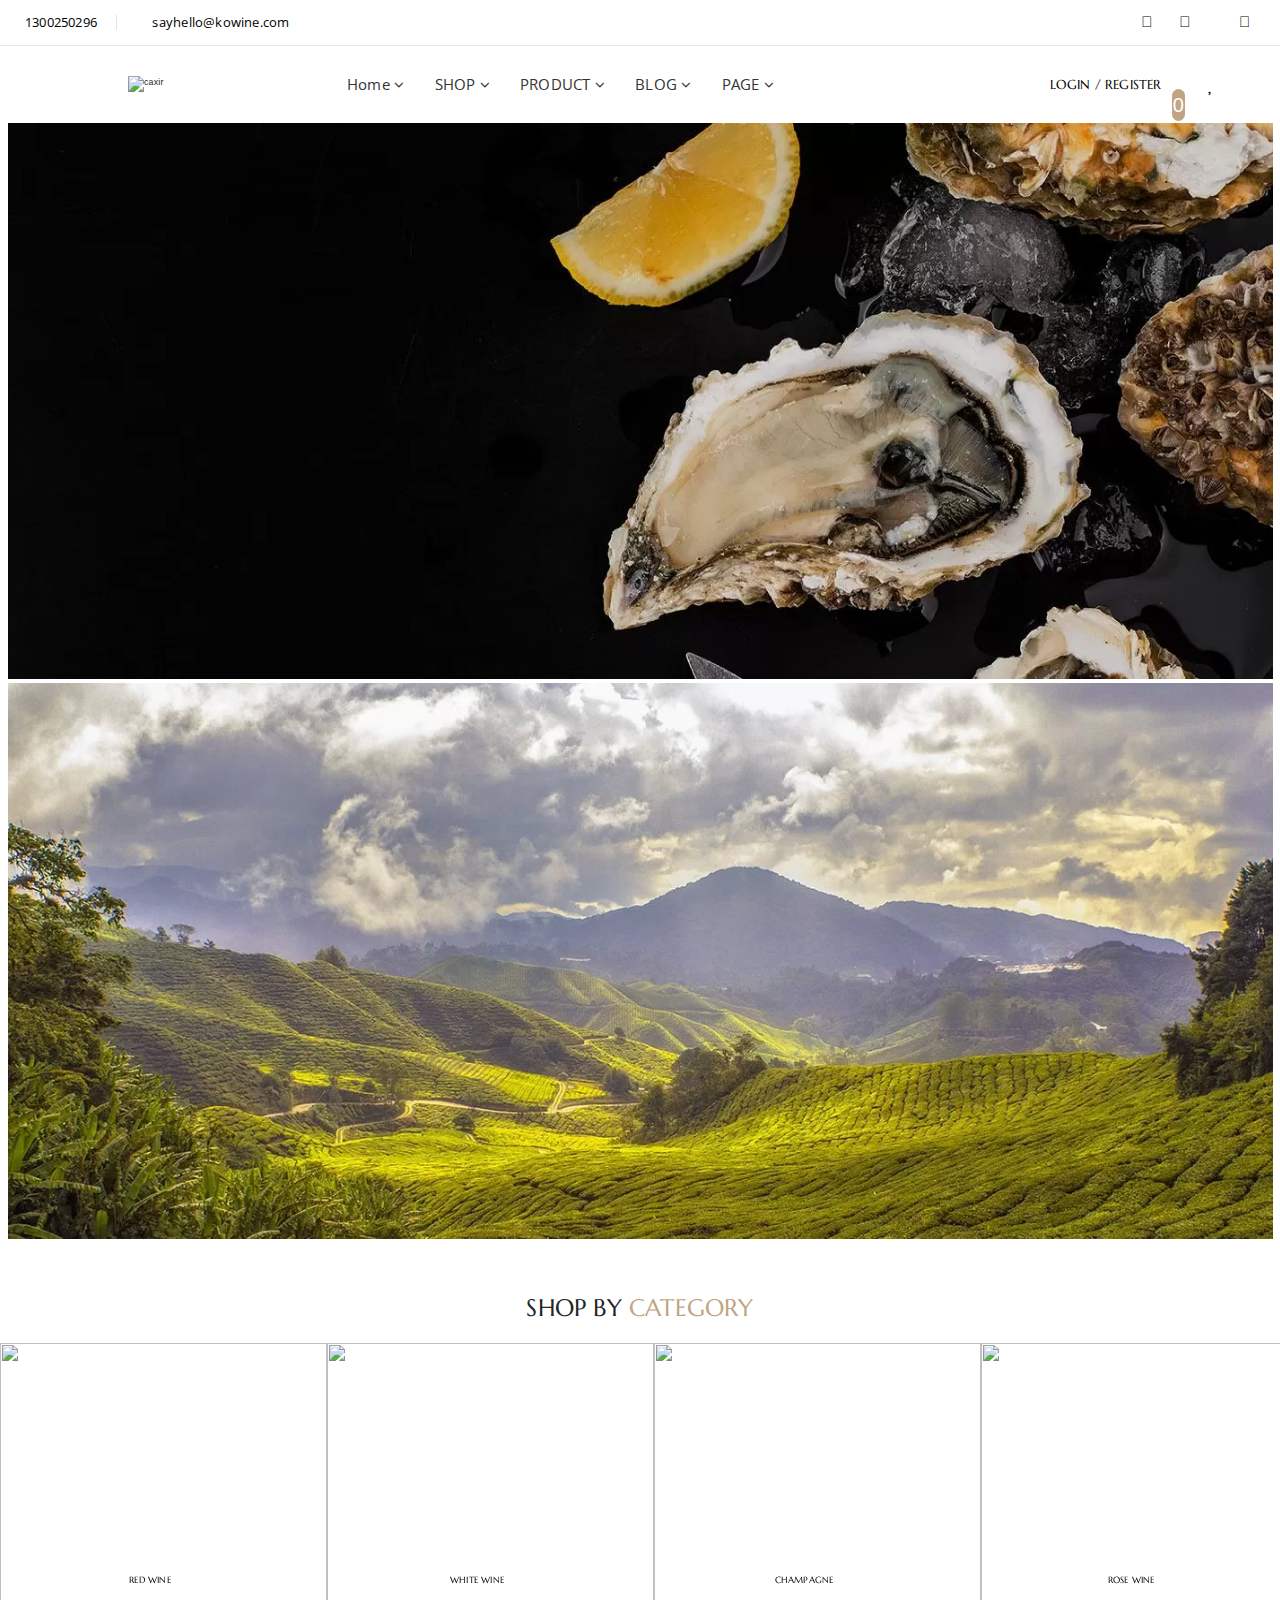
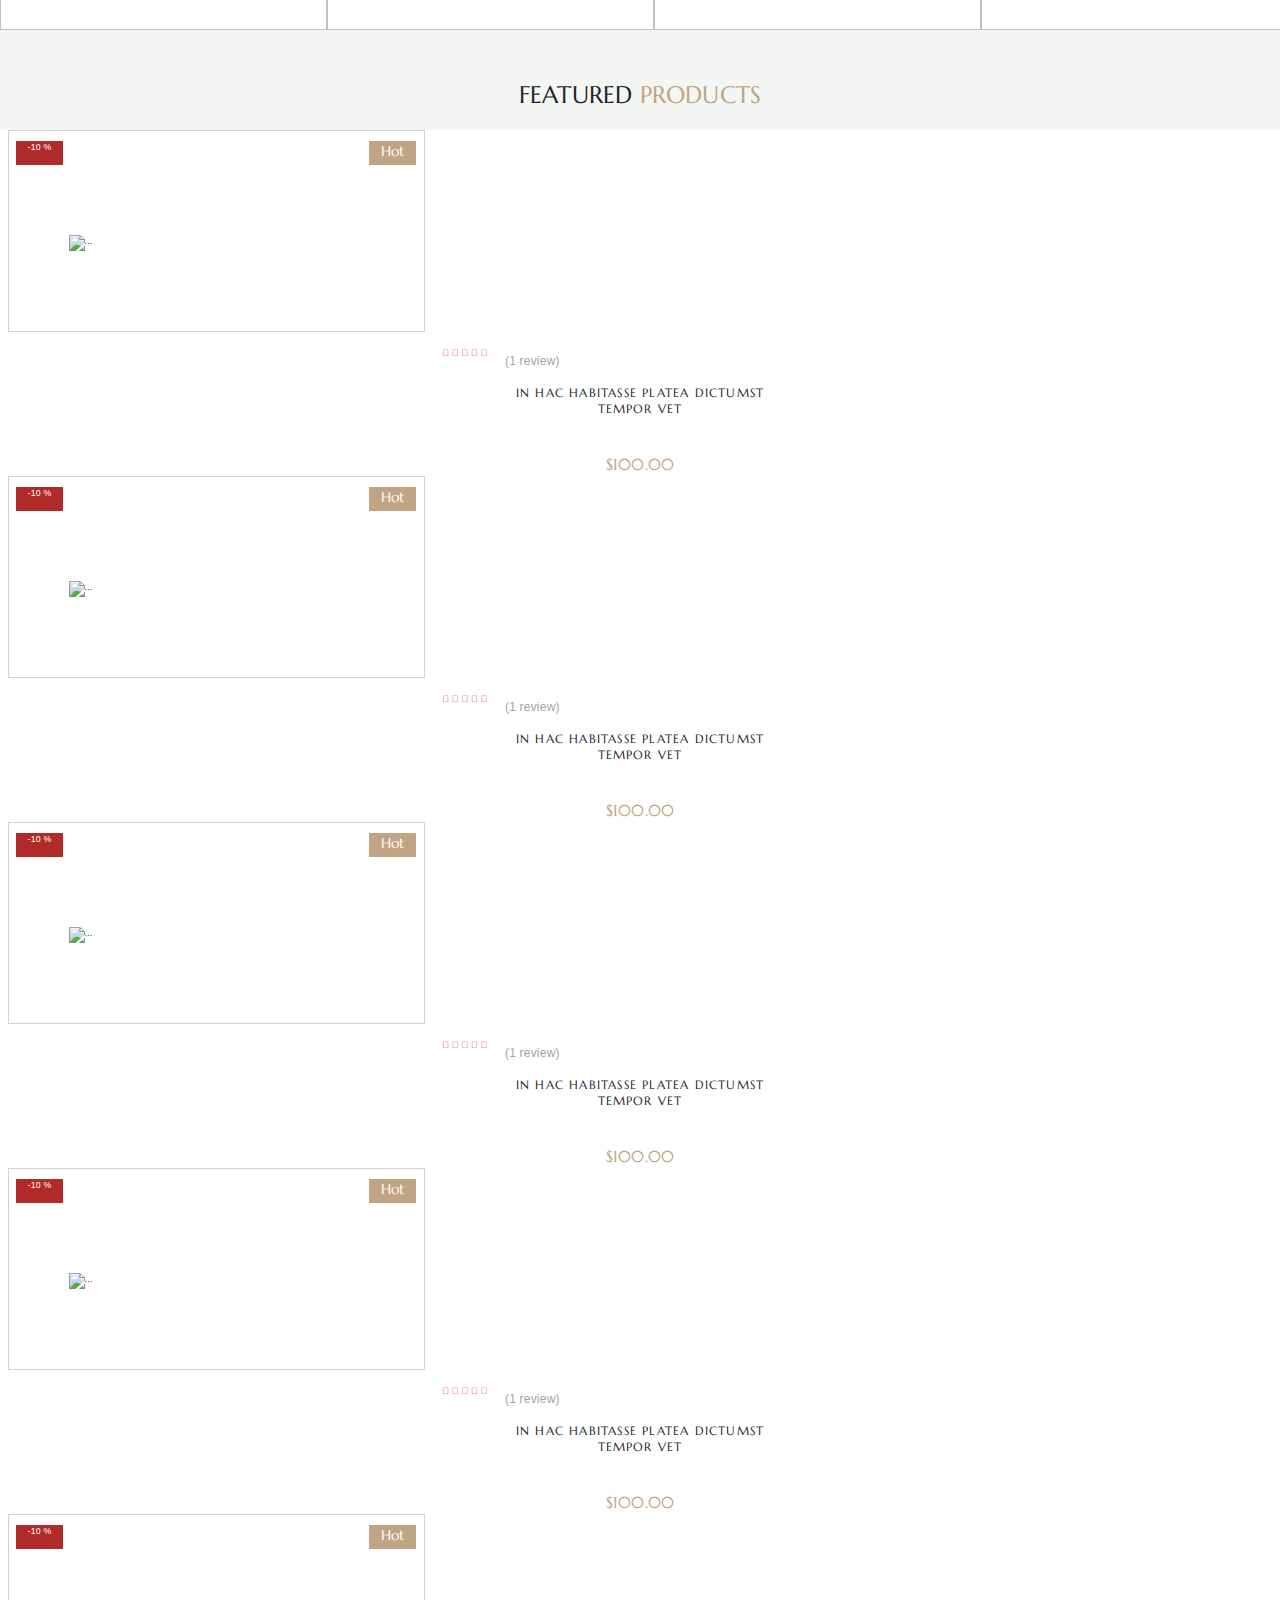
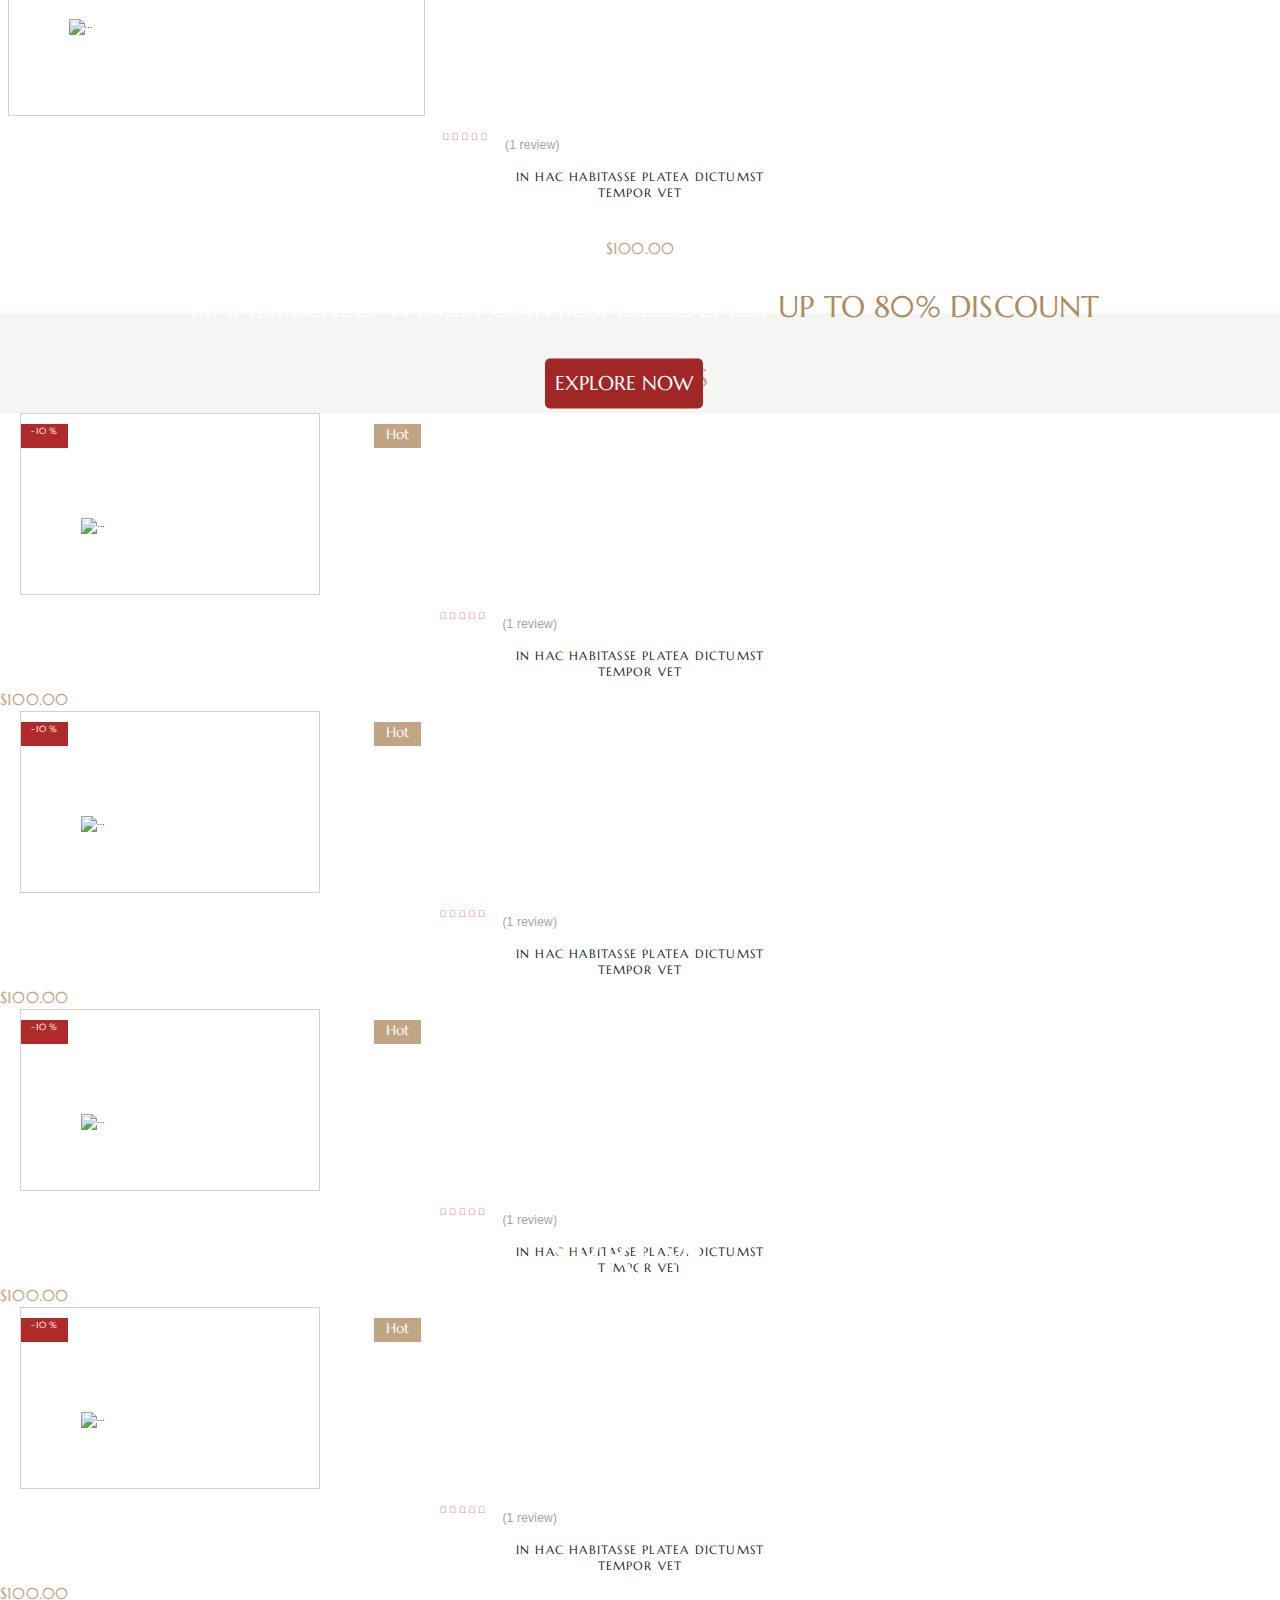
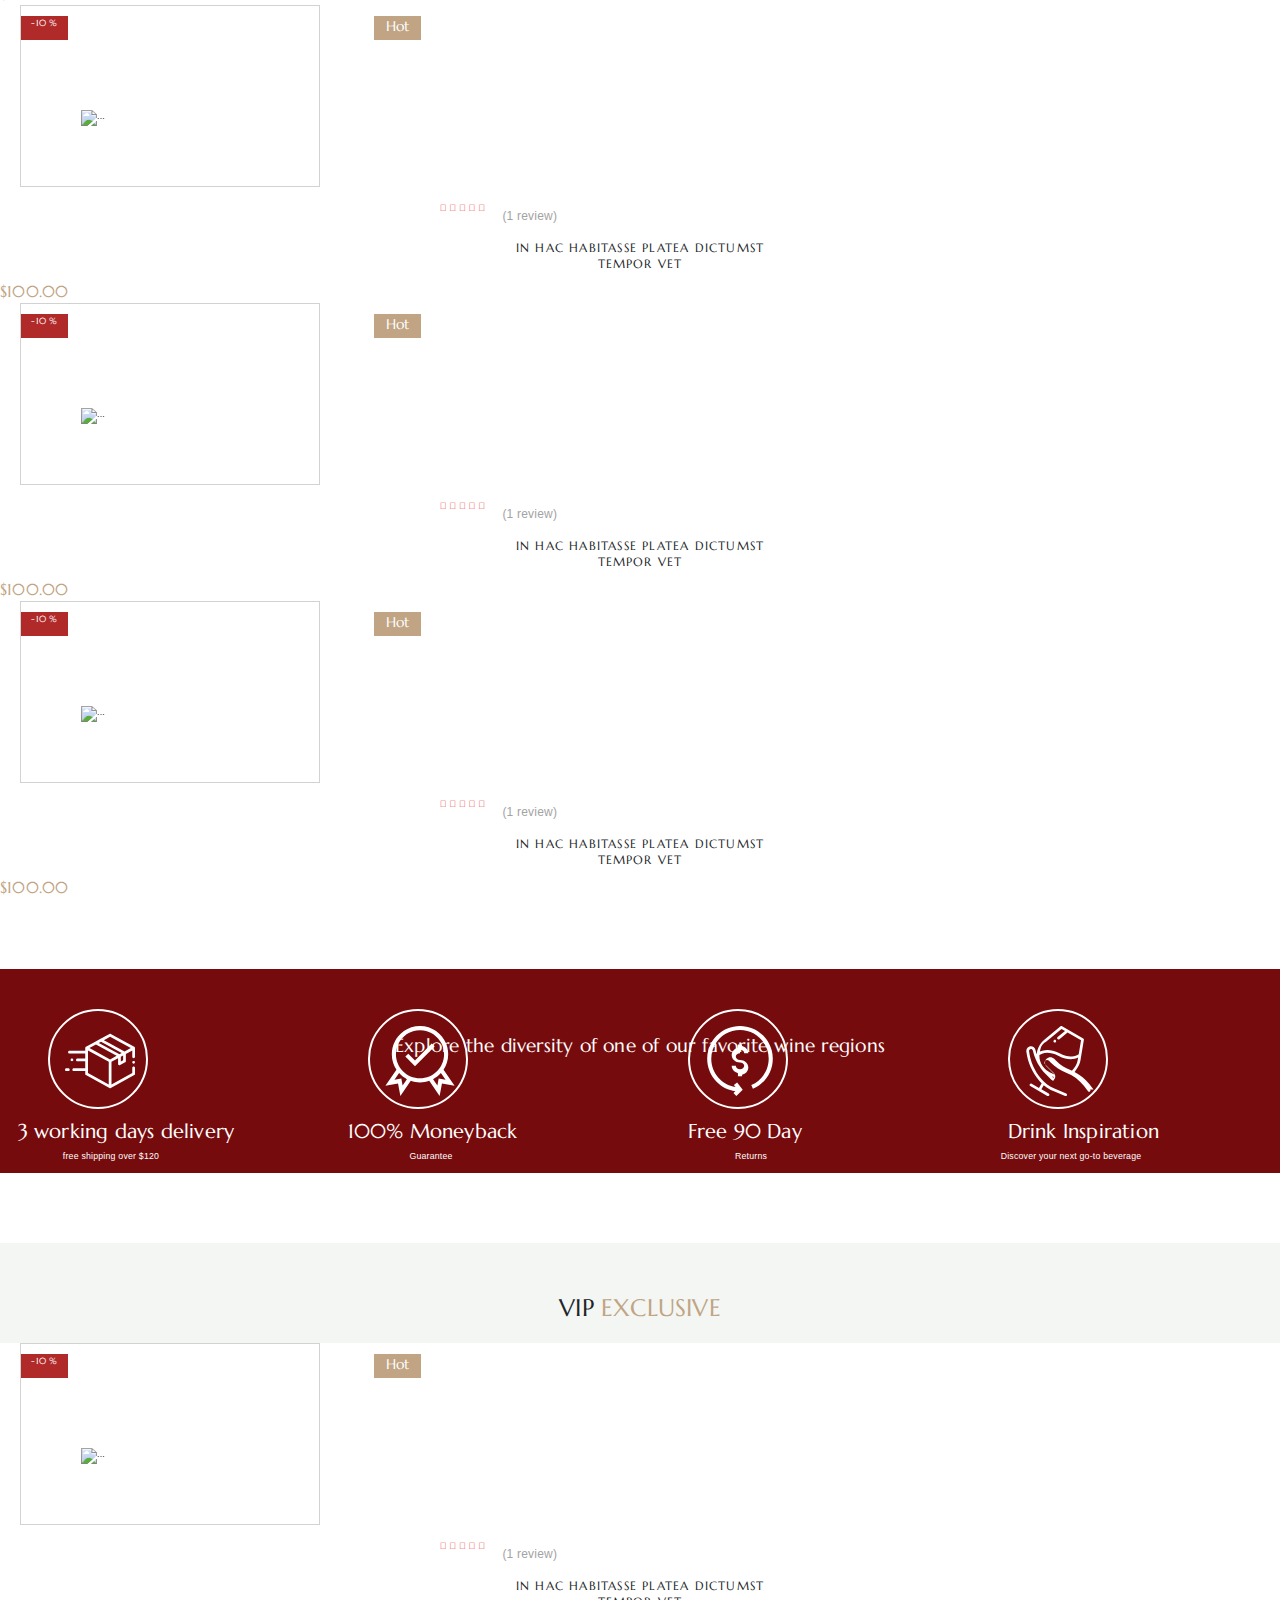
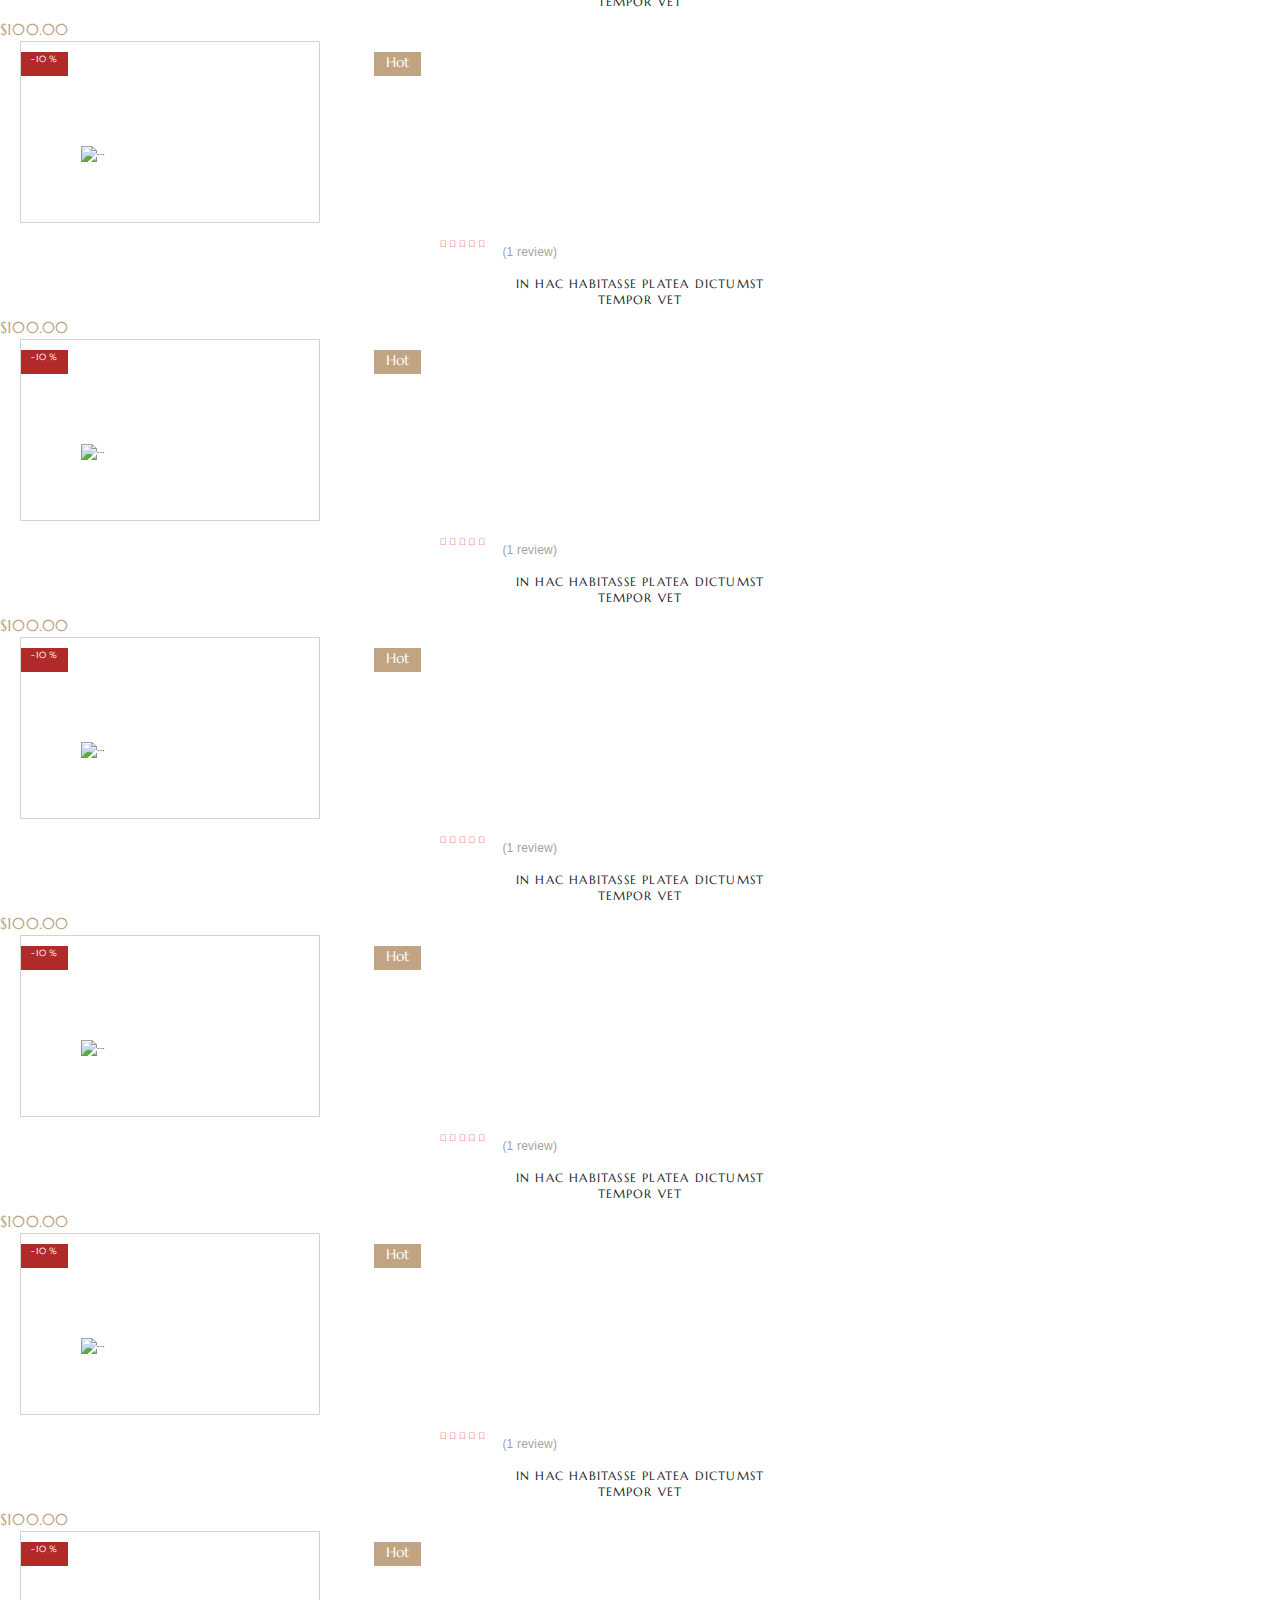
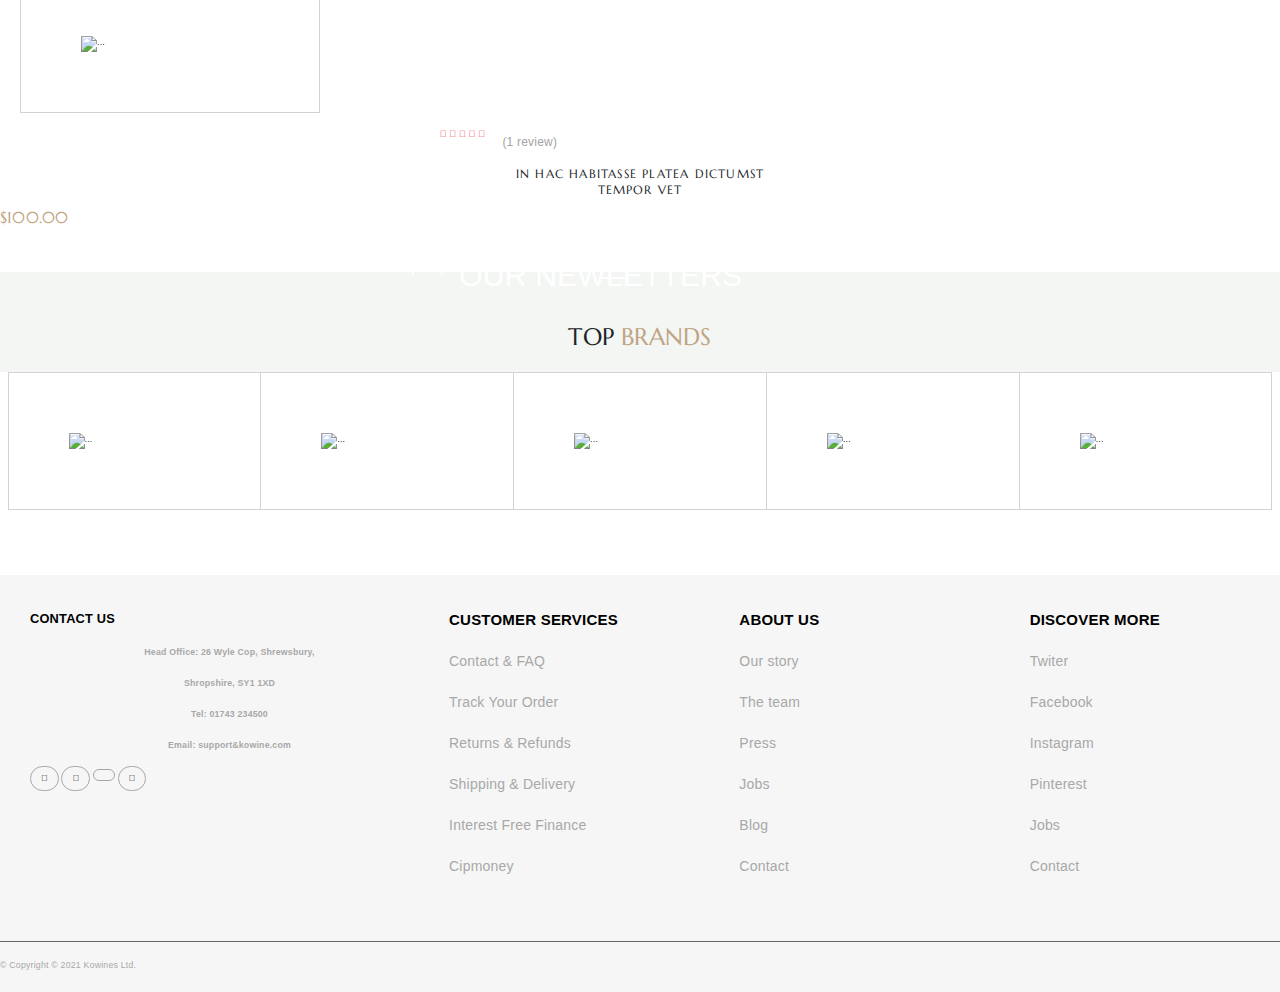
==== commit 168da129: "19.12.2022" ====
--- a/Final Project/index.html
+++ b/Final Project/index.html
@@ -175,7 +175,7 @@
                         </a>
                         <a href="#">
                             <i class="fa-solid fa-bag-shopping" class="sebet"></i>
-                            <span class="sifir">0</span>
+                            <p class="sifir">0</p>
                         </a>
 
                     </div>
@@ -741,7 +741,7 @@
 
 
 
-        
+
     </section>
 
     <section id="four-card">
@@ -1155,6 +1155,14 @@
                             class="card-img-top" alt="...">
                     </div>
                     <div class="card">
+                        <img src="https://wpbingosite.com/wordpress/kowine/wp-content/webp-express/webp-images/uploads/2021/05/brand1.jpg.webp"
+                            class="card-img-top" alt="...">
+                    </div>
+                    <div class="card">
+                        <img src="https://wpbingosite.com/wordpress/kowine/wp-content/webp-express/webp-images/uploads/2021/05/brand1.jpg.webp"
+                            class="card-img-top" alt="...">
+                    </div>
+                    <div class="card">
                         <img src="https://wpbingosite.com/wordpress/kowine/wp-content/webp-express/webp-images/uploads/2021/05/brand2.jpg.webp"
                             class="card-img-top" alt="...">
                     </div>
@@ -1162,18 +1170,10 @@
                         <img src="https://wpbingosite.com/wordpress/kowine/wp-content/webp-express/webp-images/uploads/2021/05/brand3.jpg.webp"
                             class="card-img-top" alt="...">
                     </div>
-                    <div class="card">
-                        <img src="https://wpbingosite.com/wordpress/kowine/wp-content/webp-express/webp-images/uploads/2021/05/brand4.jpg.webp"
-                            class="card-img-top" alt="...">
-                    </div>
-                    <div class="card">
-                        <img src="https://wpbingosite.com/wordpress/kowine/wp-content/webp-express/webp-images/uploads/2021/05/brand5.jpg.webp"
-                            class="card-img-top" alt="...">
-                    </div>
-                </div>
-            </div>
-        </div>
-        </div>
+                </div>
+            </div>
+         </div>
+         </div>
         </div>
 
         </div>
--- a/Final Project/style.css
+++ b/Final Project/style.css
@@ -93,6 +93,9 @@
 .header-down-icons a:hover {
   color: #c0a483;
 }
+.header-down-icons{
+  position: relative;
+}
 .sebet {
   position: relative;
 }
@@ -100,6 +103,7 @@
   border: 1px solid #c0a483;
   border-radius: 50px;
   color: #fff;
+  top: 20px;
   background-color: #c0a483;
   position: absolute;
 }
@@ -328,6 +332,8 @@
 }
 .star-text {
   display: flex;
+  margin-top: 15px;
+  margin-bottom: 15px;
   width: 200px;
   margin-left: 33%;
 }
@@ -985,12 +991,14 @@
 }
 
 form {
+  position: relative;
+  top: -200px;
   background: #2a2b2d;
   width: 640px;
   margin: 50px auto;
-  max-width: 97%;
+  max-width: 111%;
   border-radius: 4px;
-  padding: 70px 70px 80px 70px;
+  padding: 79px 68px 125px 70px;
   width: 755px;
 }
 
@@ -1362,7 +1370,7 @@
 } */
 .tutorial-about {
   width: 100%;
-  margin-left: 59%;
+  /* margin-left: 59%; */
   max-width: 800px;
   background-position: top center;
   background-repeat: no-repeat;
@@ -2090,7 +2098,6 @@
 /////////////////////// */
 
 .item {
-  padding: 0 3rem;
   max-width: 134rem;
   margin: auto;
   background-color: #fff;
@@ -2110,6 +2117,9 @@
 .img-main__btn {
   display: none;
 }
+.all-categories-left{
+  width: 290px;
+}
 
 .img-btns {
   display: grid;
@@ -2119,6 +2129,32 @@
 .img-btns img {
   border: 1px solid rgb(180, 180, 180);
   border-radius: none;
+}
+.categories-head h1{
+  color: #000;
+    padding: 0 0 10px;
+    background: transparent;
+    font-weight: 400;
+    font-size: 18px;
+    margin: 0 0 15px;
+    position: relative;
+    line-height: 20px;
+    text-transform: uppercase;
+    letter-spacing: .1em;
+    font-family: Marcellus, serif;
+    margin-top: 50px;
+    margin-bottom:20px ;
+}
+.product-image-title{
+  display: flex;
+  width: 735px;
+  justify-content: space-between;
+}
+
+.product-image-title-right{
+  display: flex;
+  width: 118px;
+  justify-content: space-between;
 }
 .img-btns :hover {
   border: 1px solid #000;
@@ -2281,7 +2317,6 @@
 .price-btns {
   width: 27%;
   padding: 1.5rem 1.25rem;
-
   border: none;
   border-radius: none;
   display: flex;
@@ -2569,8 +2604,8 @@
   margin: 10px 5px;
   text-align: center;
   border: 1px solid #86868686;
-  padding: 15px 14px;
-  width: 76px;
+  padding: 15px 0px;
+  width: 65px;
   cursor: pointer;
 }
 .bottle-box:hover{
@@ -2682,8 +2717,158 @@
   color: #878787CC;
   font-size: 13px;
   font-family: Marcellus,serif;
-
-
+}
+.all-product-categories{
+  display: flex;
+}
+
+
+.product-image-right .card-slider-222 .card {
+  margin-left: 20px;
+  width: 209px;
+  height: 243px;
+  border-radius: 0;
+}
+.product-image-right .card-slider-222 .card-body {
+  padding: 0px;
+}
+
+.product-image-right .card-slider-222 .stars {
+  width: 80px;
+  text-align: center;
+}
+.product-image-right .card-slider-222 .stars i {
+  font-size: 9px;
+  color: #ea1e1e;
+}
+.product-image-right .card-slider-222 {
+  display: flex;
+  width: 980px;
+  flex-wrap: wrap;
+}
+.product-image-right .card img{
+  margin-top: -10px;
+}
+.product-image-right .card-slider-222 .star-text {
+  align-items: center;
+  display: flex;
+  width: 200px;
+  margin-left: 33%;
+}
+.product-image-right .card-slider-222 .ulduz-text p {
+  margin-top: 0px;
+  color: #a3a3a3;
+  font-size: 12px;
+}
+.product-image-right .card-slider-222 .mehsul-adi p {
+  /* text-align: center; */
+  width: 245px;
+  font-size: 12px;
+  text-transform: uppercase;
+  font-family: Marcellus, serif;
+  letter-spacing: 0.1em;
+  margin: 2px auto 7px;
+  font-weight: 400;
+  line-height: 16px;
+}
+.product-image-right .mehsul-adi{
+  width: 140px;
+}
+
+.product-image-right .card-slider-222 .price {
+  text-align: center;
+}
+.product-image-right .product-image-right{
+  width: 1000px;
+  flex-wrap: wrap;
+}
+.product-image-right .card-slider-222 .pricee span {
+  font-size: 16px;
+  color: #c0a483;
+  font-weight: 400;
+  font-family: Marcellus, serif;
+}
+.product-image-right .pricee{
+  width: 70px;
+  margin: 0 auto;
+}
+.product-image-right .card-slider-222 .text-hot-all {
+  display: flex;
+  justify-content: space-between;
+  width: 400px;
+  margin: 10px auto;
+}
+.product-image-title{
+  margin-top: 43px;
+  margin-left: 20px;
+}
+.product-image-title-right-icon{
+  display: flex;
+  border: 1px solid #86868686;
+padding: 0 10px;
+align-items: center;
+margin-right: 10px;
+}
+.product-image-title-right-icon i{
+font-size: 20px;
+color: #86868686;
+cursor: pointer;
+margin-left: 5px;
+
+}
+.product-image-title-right-icon i:hover{
+  color: #000;
+}
+.product-image-title-right-text p{
+  border: 1px solid #000;
+  display: inline-block;
+  width: 170px;
+  line-height: 34px;
+  padding: 0 20px;
+  color: #000;
+  font-weight: 500;
+  font-size: 14px;
+  cursor: pointer;
+  font-family: Open Sans,sans-serif;
+}
+.product-image-title-left h5{
+  color: #868686;
+    text-transform: none;
+    font-weight: 400;
+    position: relative;
+    float: right;
+
+    font-size: 14px;
+        line-height: 1.75;
+        font-family: Open Sans,sans-serif;
+}
+/* .card-slider-222 .text-hot {
+  background-color: #c0a483;
+  width: 47px;
+  height: 24px;
+} */
+.product-image-right .card-slider-sa{
+  margin-top: 30px;
+}
+.product-image-right .card-slider-222 .text-hot p {
+  text-align: center;
+  align-items: center;
+  color: #fff;
+  font-size: 14px;
+  /* padding: 1px 7px; */
+  /* text-transform: capitalize; */
+  font-weight: 500;
+  font-family: Marcellus, serif;
+}
+.product-image-right .card-slider-222 .text-hot-2 {
+  background-color: #b12a2a;
+  width: 47px;
+  height: 24px;
+  color: #fff;
+  font-family: Marcellus, serif;
+}
+.product-image-right .card-slider-222 .text-hot-2 p {
+  text-align: center;
 }
 
 
@@ -2918,3 +3103,15 @@
 .preload * {
   transition: none !important;
 }
+
+
+@media only screen and (max-width: 576px) {
+
+  .header-up-line{
+    display: none;
+  }
+  .header-down-logo{
+    display: block;;
+  }
+  
+}
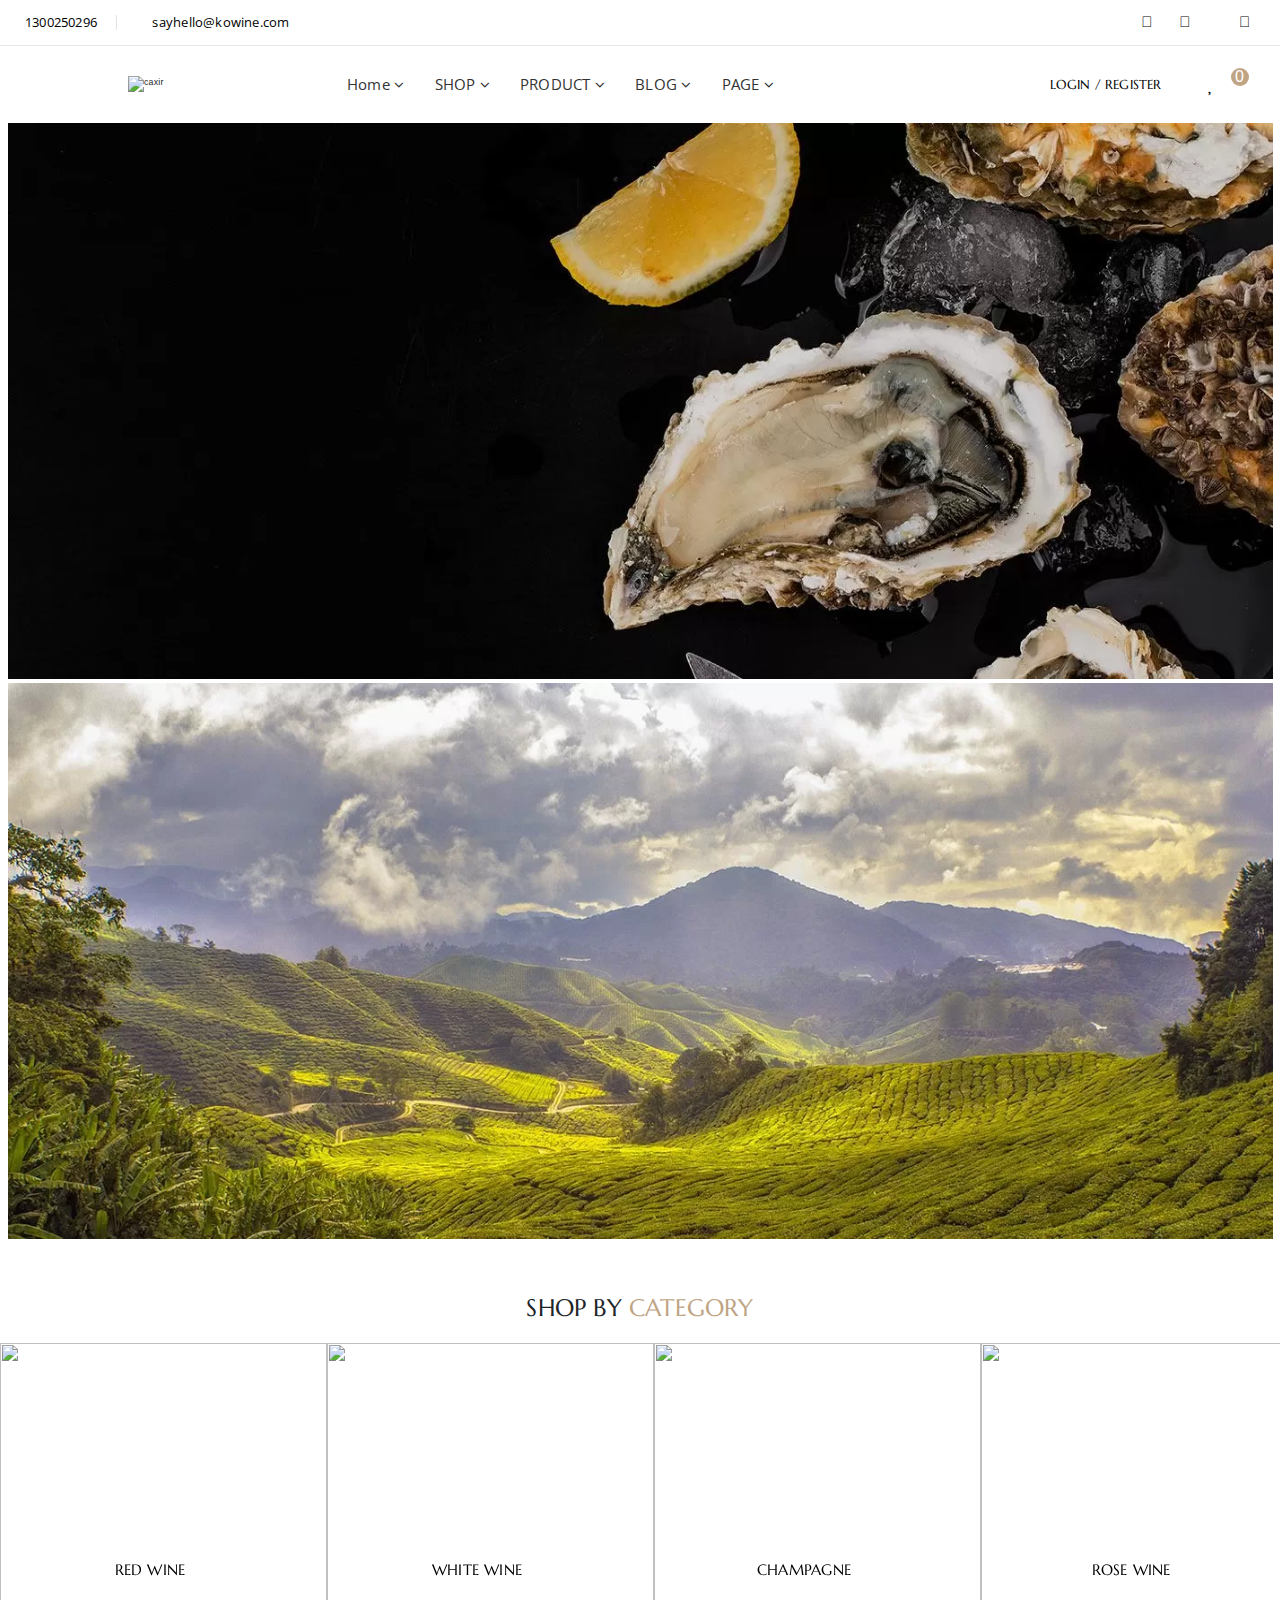
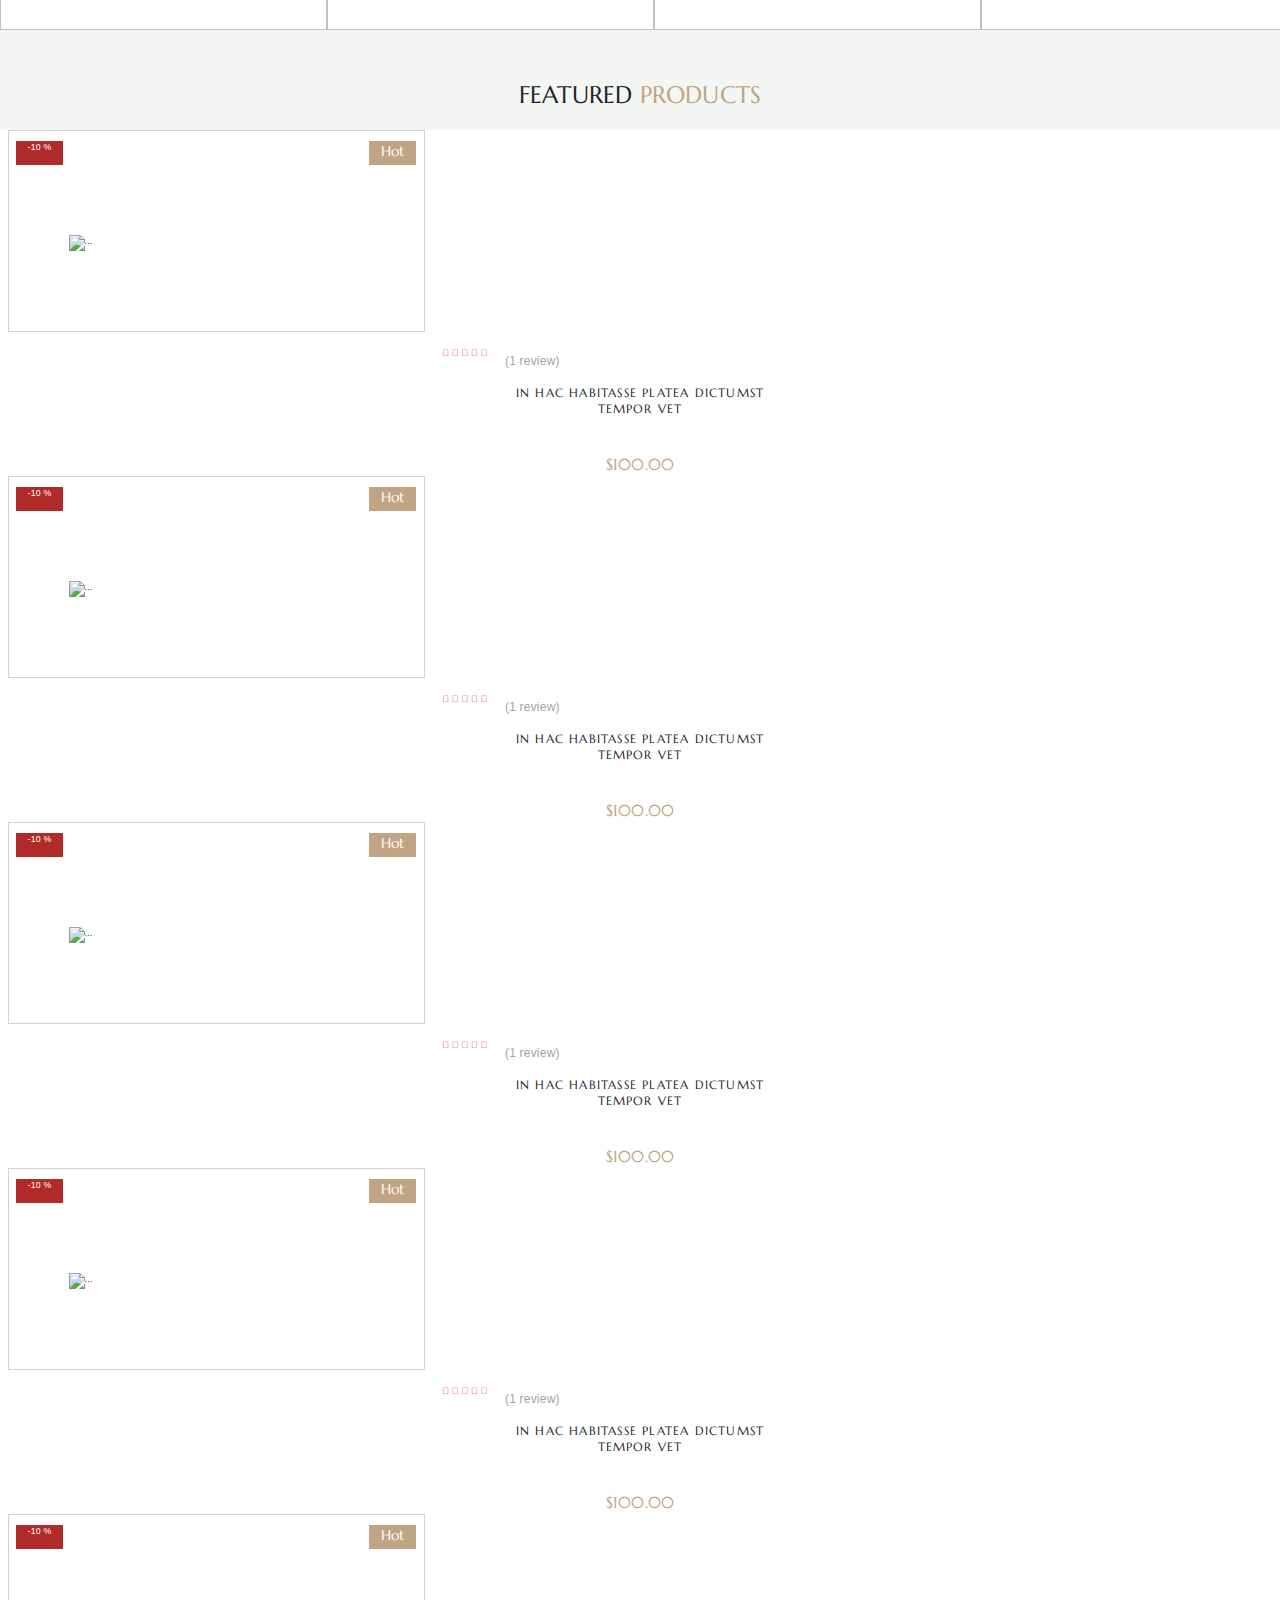
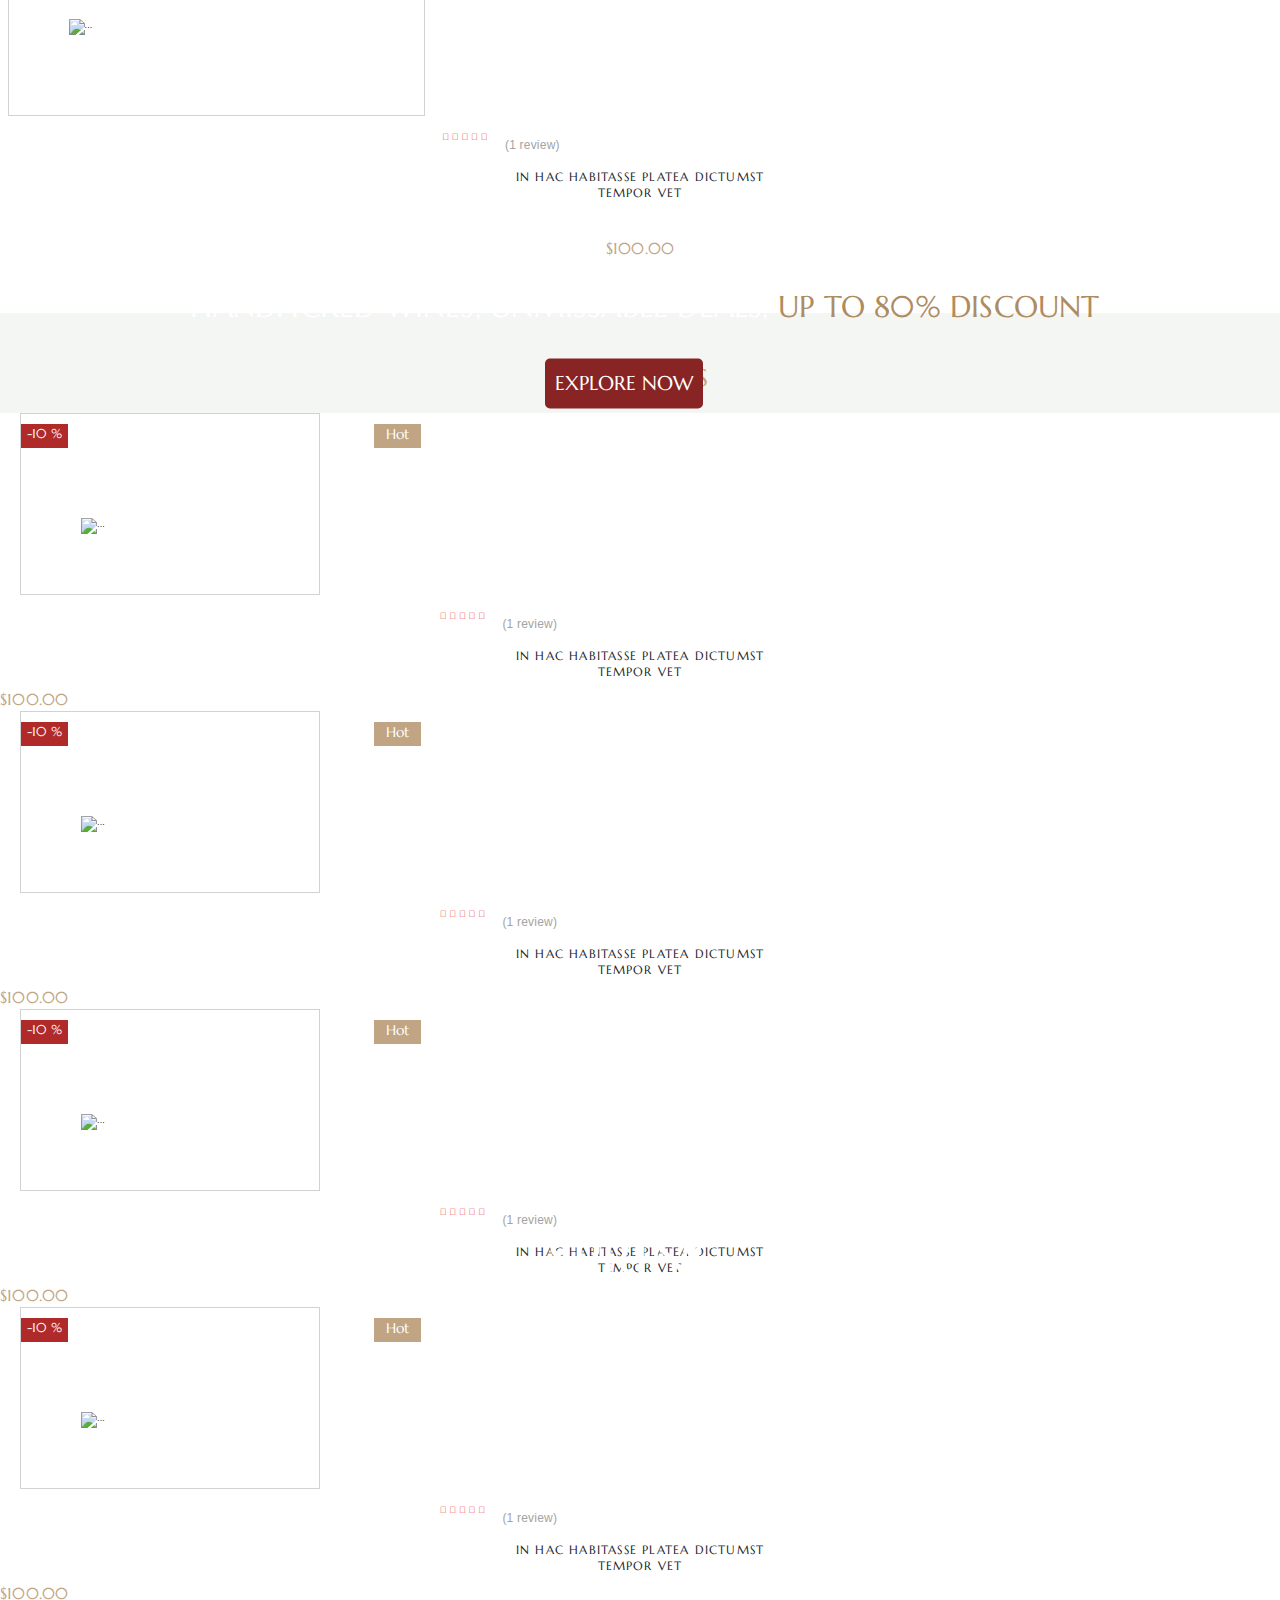
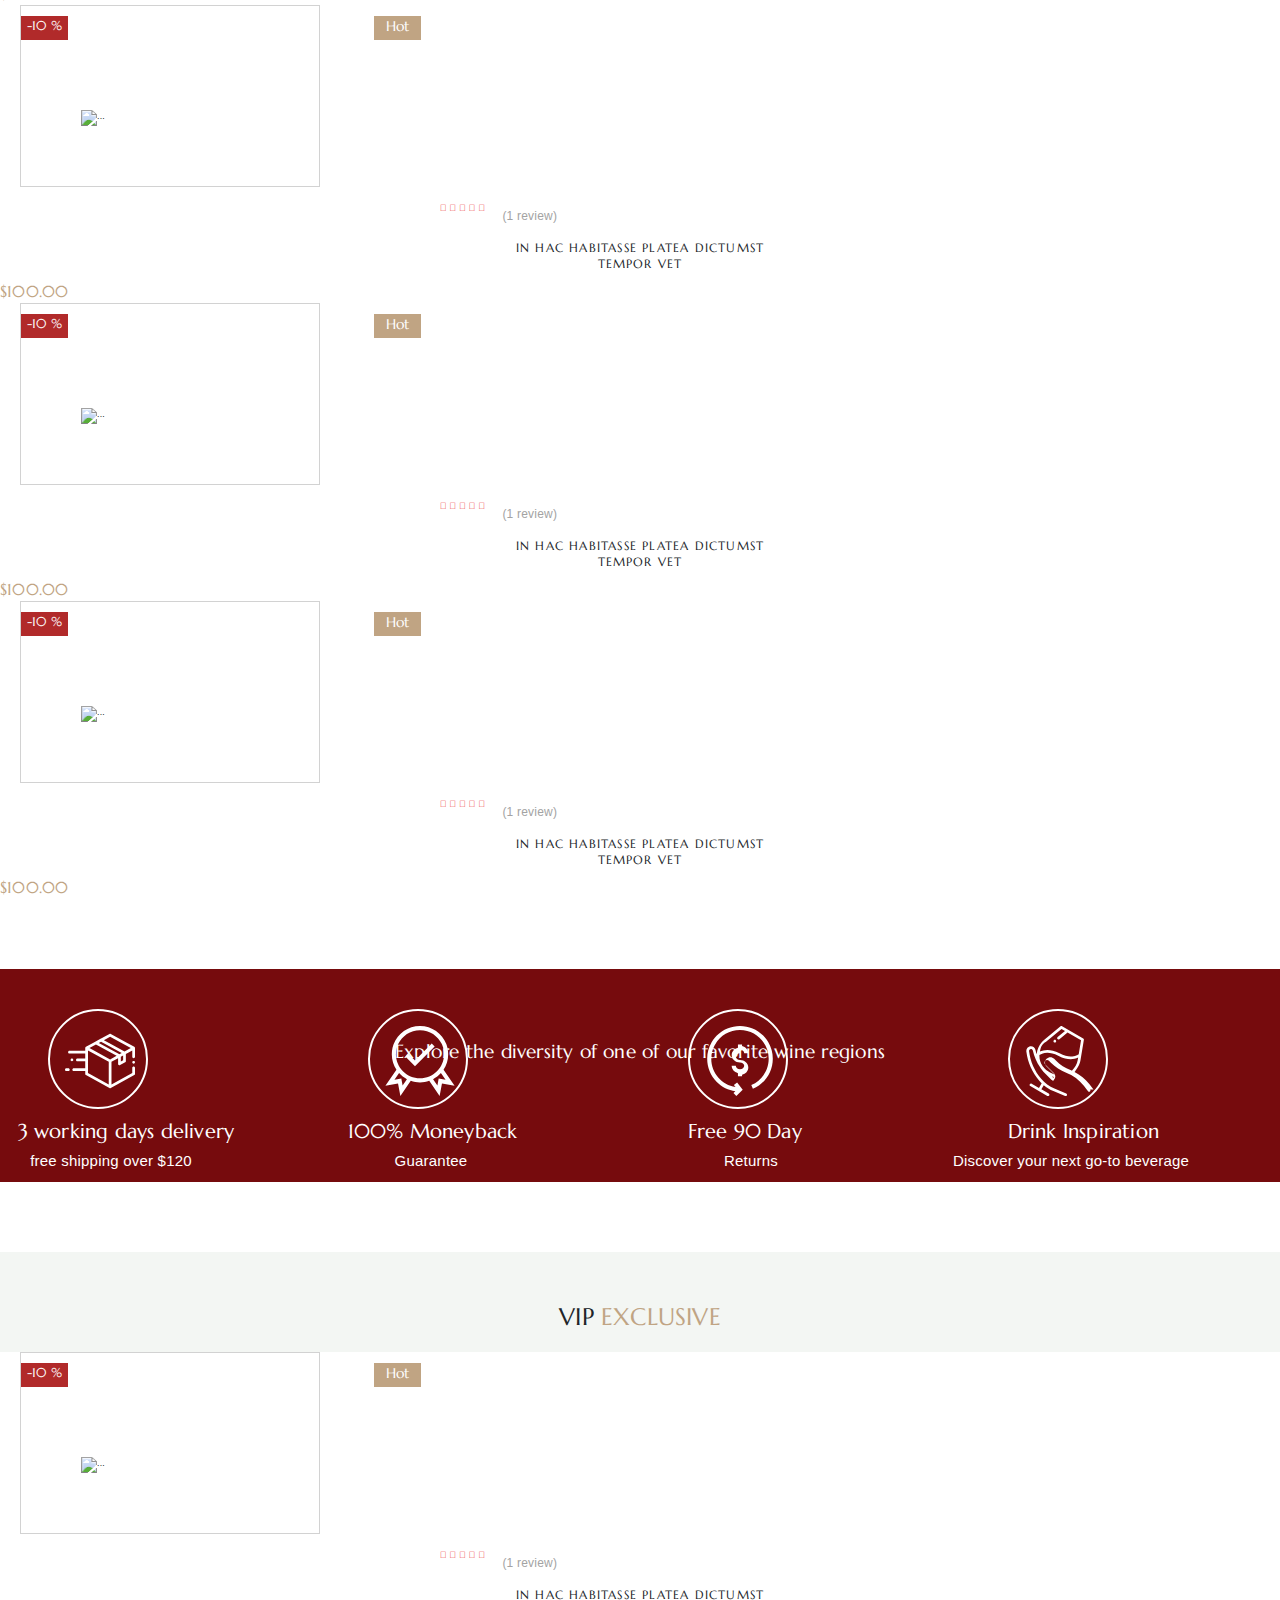
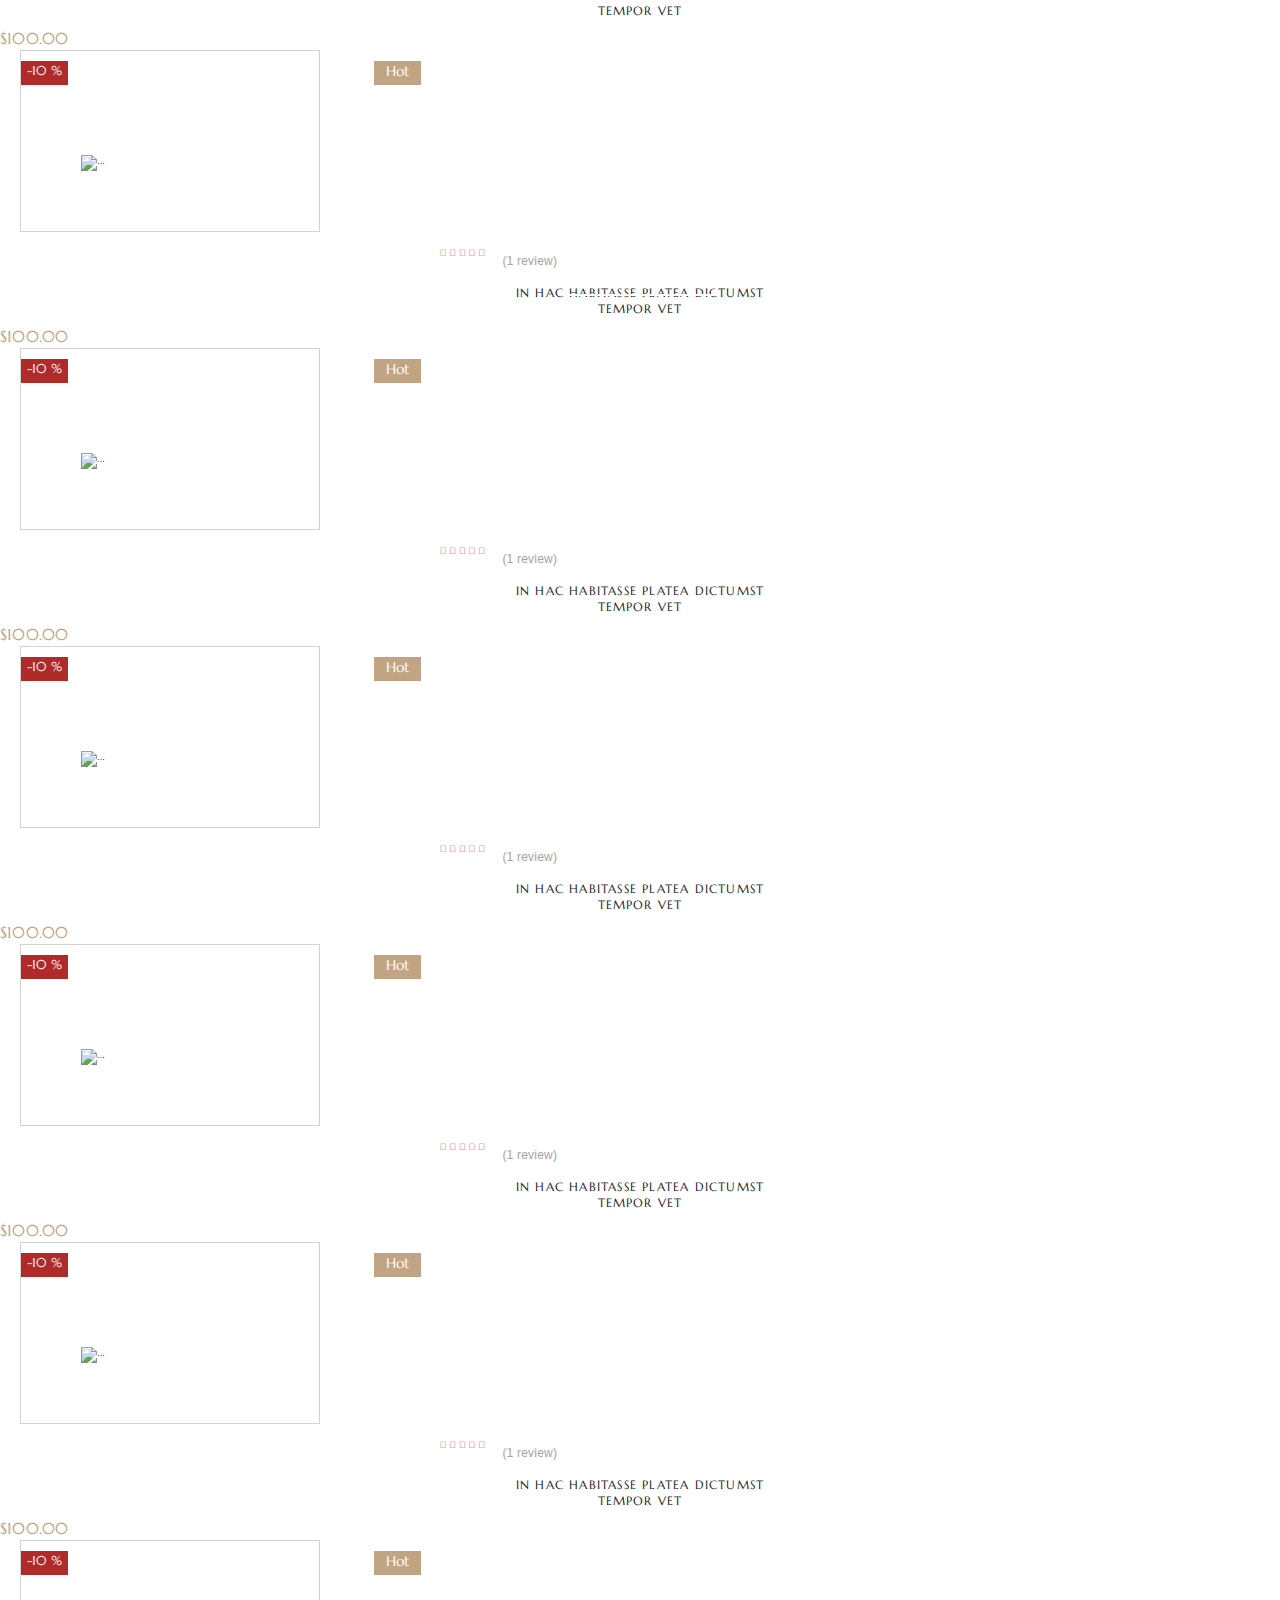
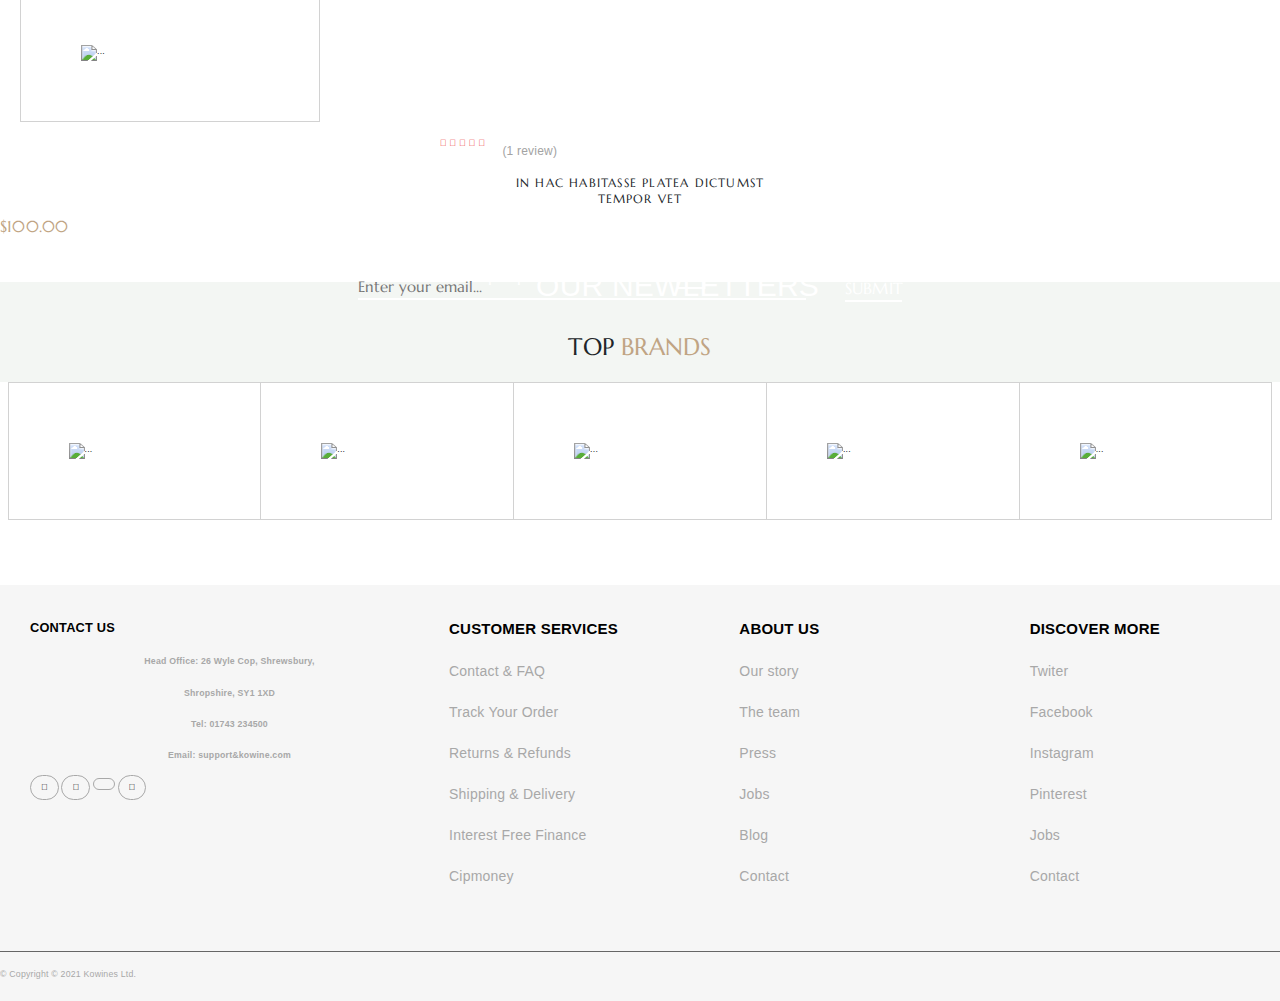
==== commit 16aa010e: "qaqan saat 5de dagidir" ====
--- a/Final Project/index.html
+++ b/Final Project/index.html
@@ -1134,6 +1134,8 @@
             <i class="fa-regular fa-envelope"></i>
             <p>OUR NEWLETTERS</p>
             <span>Keep updated from our wonderful world of wine.</span>
+            <input class="grape_email" type="email" placeholder="Enter your email... ">
+            <a class="grape_submit" href="#">SUBMIT</a>
         </div>
         <img src="/image/grape.webp" alt="">
     </div>
--- a/Final Project/style.css
+++ b/Final Project/style.css
@@ -100,13 +100,21 @@
   position: relative;
 }
 .sifir {
-  border: 1px solid #c0a483;
-  border-radius: 50px;
+  right: -16px;
+  width: 18px;
   color: #fff;
-  top: 20px;
-  background-color: #c0a483;
+  top: -1px;
   position: absolute;
-}
+  height: 18px;
+  line-height: 18px;
+  display: inline-block;
+  text-align: center;
+  background: #c0a483;
+  border-radius: 50%;
+  font-size: 16px;
+}
+
+
 
 .header-down-login {
   padding-right: 10px;
@@ -142,10 +150,11 @@
   width: 490px;
 }
 .slider-text-spr .soz3 {
-  top: 70%;
+  top: 74%;
   padding: 0px 33px;
   color: #000;
 }
+
 .soz3 a {
   border: 2px SOLID #fff;
   font-size: 13px;
@@ -287,6 +296,7 @@
   position: absolute;
   bottom: 5px;
   left: 150px;
+  font-size: 15px;
   transform: translate(-50%, -50%);
   border: 1px solid #fff;
   background-color: #fff;
@@ -477,6 +487,7 @@
 .card-slider-2 .text-hot-2 {
   background-color: #b12a2a;
   width: 47px;
+  font-size: 13px;
   height: 24px;
   color: #fff;
   font-family: Marcellus, serif;
@@ -559,9 +570,10 @@
   font-family: "Marcellus", serif;
   border: 1px;
   border-radius: 5px;
-  background-color: rgb(161, 38, 38);
+  background-color: #882424;
   color: #fff;
 }
+
 .balaca-sekil button:hover {
   background-color: #c0a483;
 }
@@ -608,6 +620,7 @@
   color: #fff;
   margin-left: -21rem;
   text-align: center;
+  font-size: 15px;
 }
 .grape {
   margin-top: 30px;
@@ -618,7 +631,7 @@
   position: absolute;
   font-size: 52px;
   top: 19%;
-  left: 48%;
+  left: 54%;
   transform: translate(-50%, -50%);
   color: #fff;
 }
@@ -628,7 +641,7 @@
   margin: 12px;
   padding: 10px;
   top: 33%;
-  left: 46%;
+  left: 52%;
   transform: translate(-50%, -50%);
   color: #fff;
 }
@@ -638,10 +651,43 @@
   font-family: Marcellus, serif;
   font-size: 16px;
   top: 48%;
-  left: 47%;
+  left: 53%;
   transform: translate(-50%, -50%);
   letter-spacing: 0.5mm;
 }
+.grape_email{
+  position: absolute;
+  top: 55%;
+  left: 28%;
+  width: 35%;
+  border-top: transparent;
+  border-left: transparent;
+  border-right: transparent;
+  border-bottom:2.5px solid #fff ;
+  font-size: 15px;
+  background: transparent;
+  color: rgb(255, 255, 255);
+  font-family: Marcellus, serif;
+}
+
+.grape_submit{
+  position: absolute;
+  top: 55%;
+  left: 66%;
+  width: 10%;
+  font-size: 16px;
+  width: 4.5%;
+  color: #fff;
+  border-bottom: 2px solid #fff;
+  font-family: Marcellus, serif;
+  transition: 0s ;
+
+}
+.grape_submit:hover{
+  color: #c0a483;
+  border-bottom: 2px solid #c0a483;
+}
+
 
 /* .brand-all {
   width: 100%;
@@ -1984,6 +2030,9 @@
   border: none;
   padding: 15px;
 }
+.buy-now button:hover{
+  background-color:#997853 ;
+}
 .info span {
   font-family: Open Sans, sans-serif;
   font-size: 16px;
@@ -2236,6 +2285,26 @@
   font-size: 1.8rem;
   color: var(--dark-grayish-blue);
   line-height: 1.5;
+}
+.adlari_qarisdirma p{
+  font-size: 28px;
+  color: #000;
+  padding-top: 40px;
+  /* padding-bottom: 48px; */
+  font-family: Marcellus,serif;
+  font-weight: 400;
+  line-height: 1.2;
+  text-align: center;
+  /* text-decoration: underline; */
+}
+.adlari_qarisdirma hr{
+  color: inherit;
+  width: 100px;
+  padding-bottom: 40px;
+  margin: 0 auto;
+  border: 0;
+  border-top: 2px solid #c0a483;
+  opacity: 1;
 }
 
 .price-box {
@@ -3103,15 +3172,182 @@
 .preload * {
   transition: none !important;
 }
+ul.tabs{
+text-align: center;
+font-size: 20px;
+font-weight: 400;
+font-family: Marcellus,serif;
+margin-top: 20px;
+}
+ul.tabs li{
+	background: none;
+	color: rgb(191, 191, 191);
+	display: inline-block;
+	padding: 10px 15px;
+	cursor: pointer;
+}
+
+ul.tabs li.current{
+	color: rgb(0, 0, 0);
+  text-decoration: underline;
+}
+
+.tab-content{
+	display: none;
+}
+#tabmenu_qarisdirma{
+  border-bottom: 1px solid rgb(191, 191, 191);
+  border-top: 1px solid rgb(191, 191, 191);
+  margin-top: 60px;
+  margin-bottom: 50px;
+}
+
+.tab-content.current{
+	display: inherit;
+  text-align: left;
+  line-height: 2em;
+  font-family: Open Sans,sans-serif;
+  font-size: 1rem;
+  font-weight: 400;
+  color: #868686;
+  font-size: 14px;
+  margin-bottom: 30px;
+}
+.tabs2 p{
+text-align:left;
+color: #c0a483;
+font-size: 25px;
+    font-family: Marcellus,serif;
+    font-weight: 400;
+    line-height: 1.2;
+}
+.tabs2 span{
+  color: #000;
+}
+.tabs2 img{
+  border-radius: 50%;
+}
+.tabmenu_image-small{
+  display: flex;
+  margin-top: 20px;
+}
+.tabmenu_image-small h1{
+  margin-left: 10px;
+}
+.tabmenu_image_small_text h2{
+  color: #000;
+}
+.add-a-review{
+  align-items: center;
+}
+.add-a-review i{
+  font-size: 20px;
+}
+.add-a-review p{
+  text-align: left;
+  margin-top: 30px;
+  border: 1px solid #000;
+  width: 15%;
+  text-align: center;
+  color: #000;
+  font-size: 13px;
+  margin-bottom: 40px;
+  display: inline-block;
+  padding-left: 15px;
+  padding-right: 15px;
+  border: 2px solid #000;
+  line-height: 52px;
+  text-transform: uppercase;
+  font-weight: 500;
+}
+
+
+
+
+
+
+
+
+
+
+
+
+
+
+
+
+
+
+
+
+
+
 
 
 @media only screen and (max-width: 576px) {
 
-  .header-up-line{
-    display: none;
-  }
-  .header-down-logo{
-    display: block;;
-  }
-  
-}
+.slider-text-spr img{
+  width: 100%;
+}
+.box-all{
+display: block;
+    width: 50%;
+    margin: 0 auto;
+} 
+.box{
+  width: 100%;
+  margin: 0 auto;
+}
+.balaca-sekil img{
+  width: 100% !important;
+}
+.text-button-text p{
+  width: 102%;
+  font-size: 15px;
+}
+.text-button button{
+  position: absolute;
+  left: 44%;
+  font-size: 15px;
+  margin-top: 3px;
+  padding: 6px;
+  font-family: "Marcellus", serif;
+  border: 1px;
+  border-radius: 5px;
+  background-color: ;
+  color: #fff;
+}
+.grape img{
+  width: 100%;
+}
+.row{
+  width: 50%;
+  margin: 0 auto;
+}
+#four-card .container .card .card-body p{
+  width: 123%;
+}
+.grape .icon-text i{
+font-size: 20px;
+}
+.grape .icon-text p{
+  position: absolute;
+  font-size: 21px;
+  margin: 12px;
+  padding: 10px;
+  top: 27%;
+  left: 46%;
+  transform: translate(-50%, -50%);
+  color: #fff;
+}
+.grape .icon-text span {
+  position: absolute;
+  color: #fff;
+  font-family: Marcellus, serif;
+  font-size: 9px;
+  top: 60%;
+  left: 47%;
+  transform: translate(-50%, -50%);
+  letter-spacing: 0.5mm;
+} 
+}
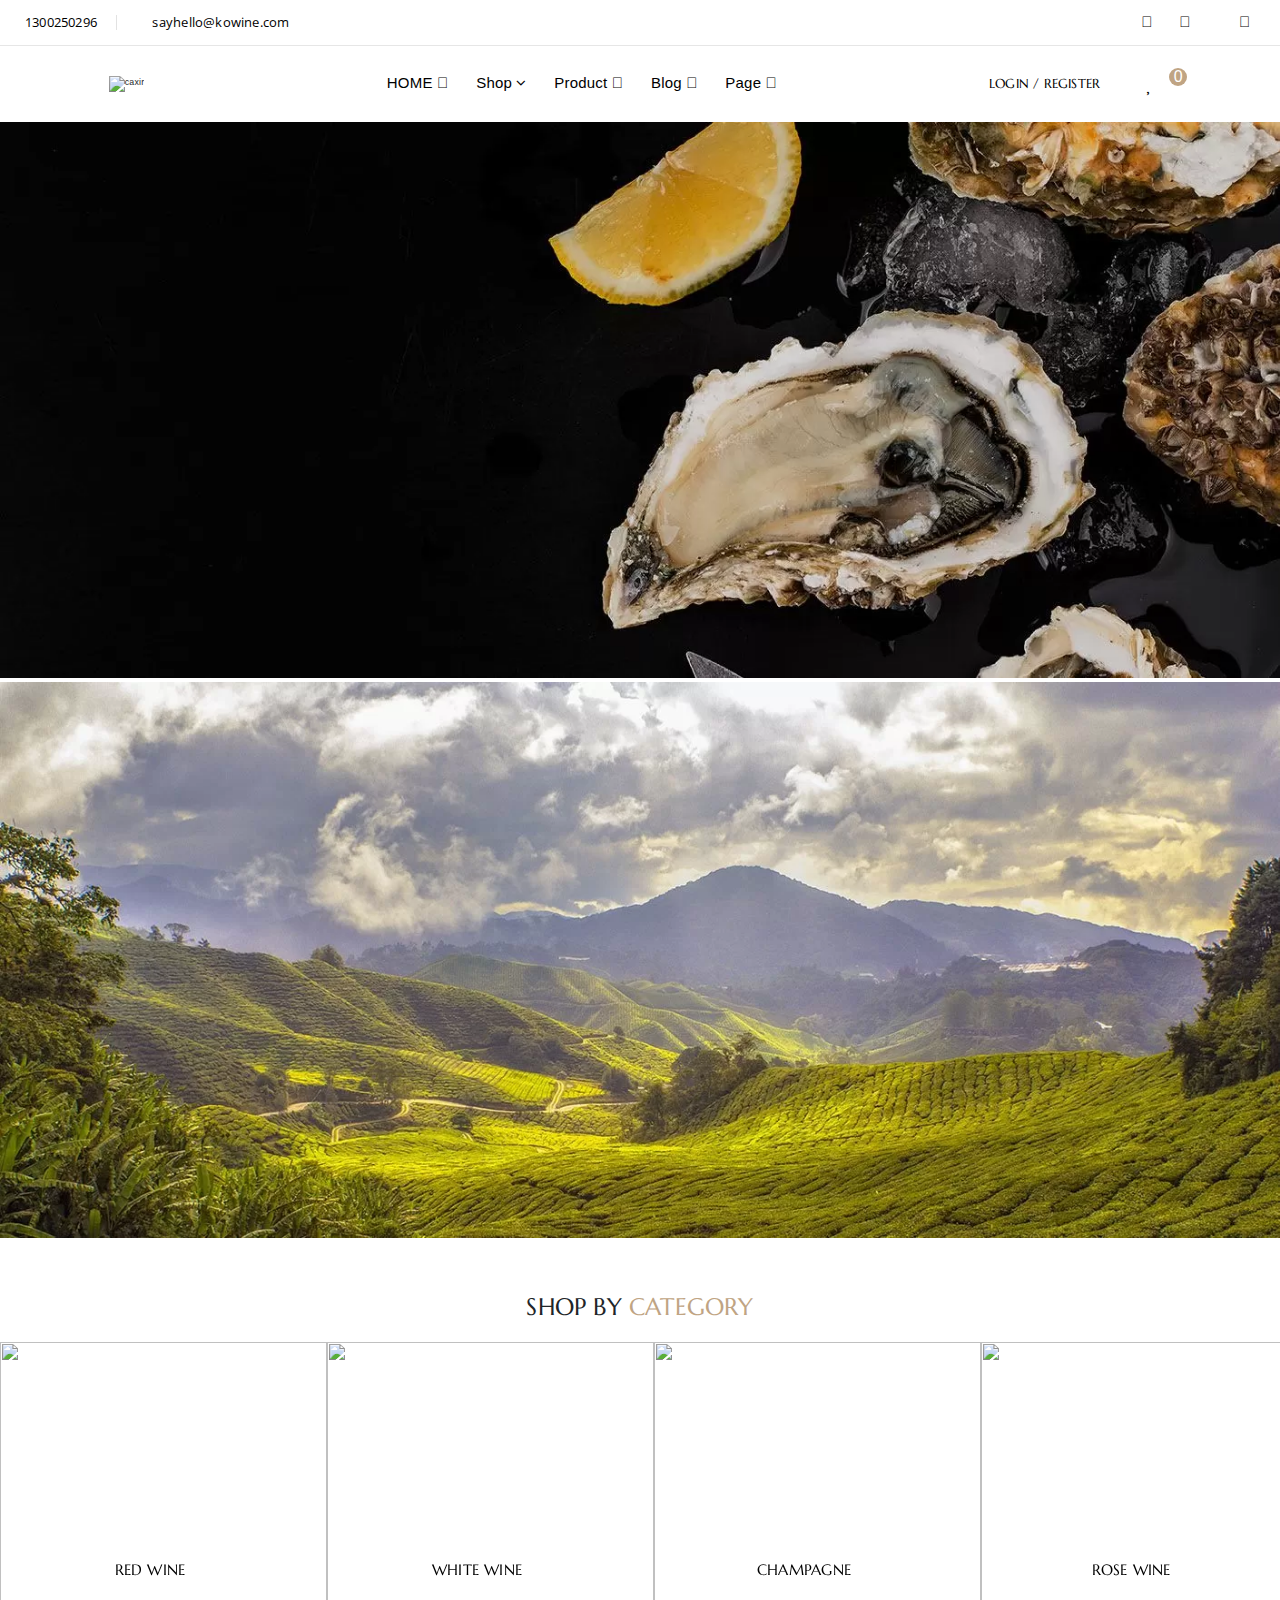
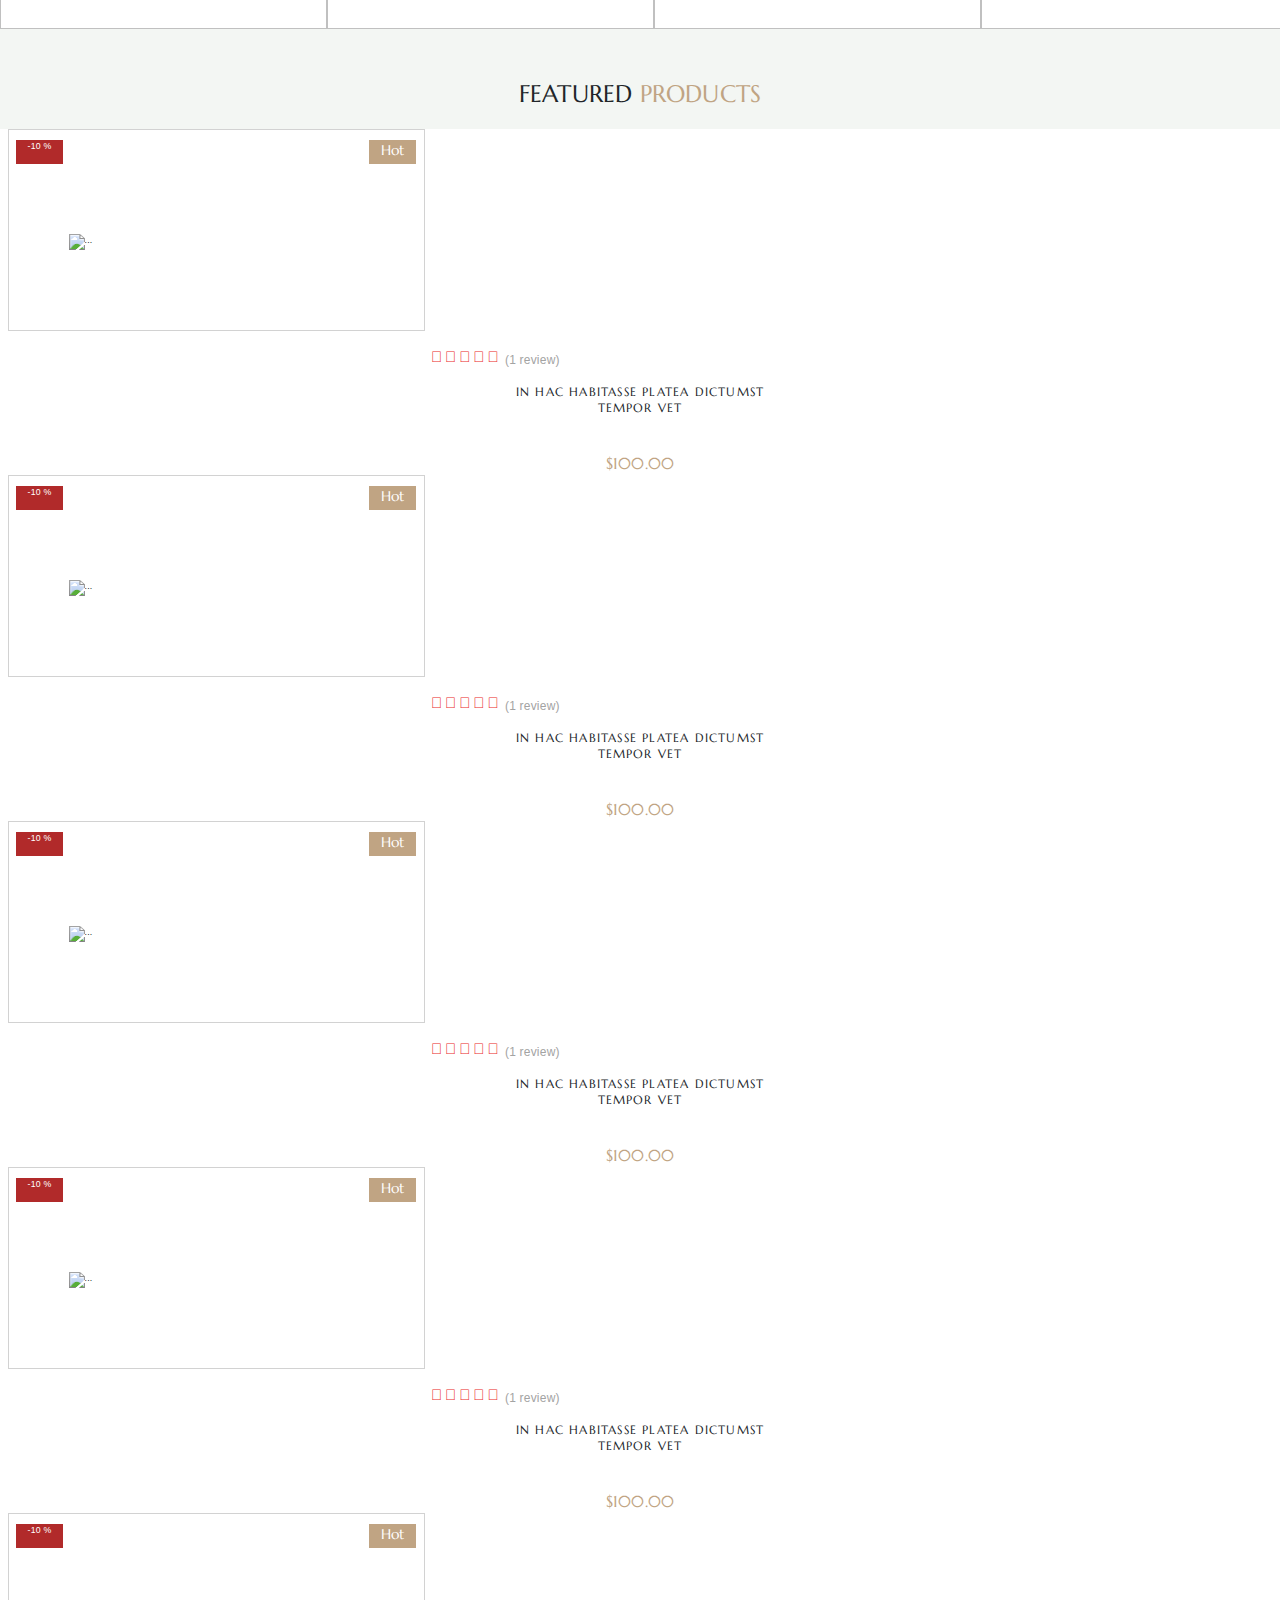
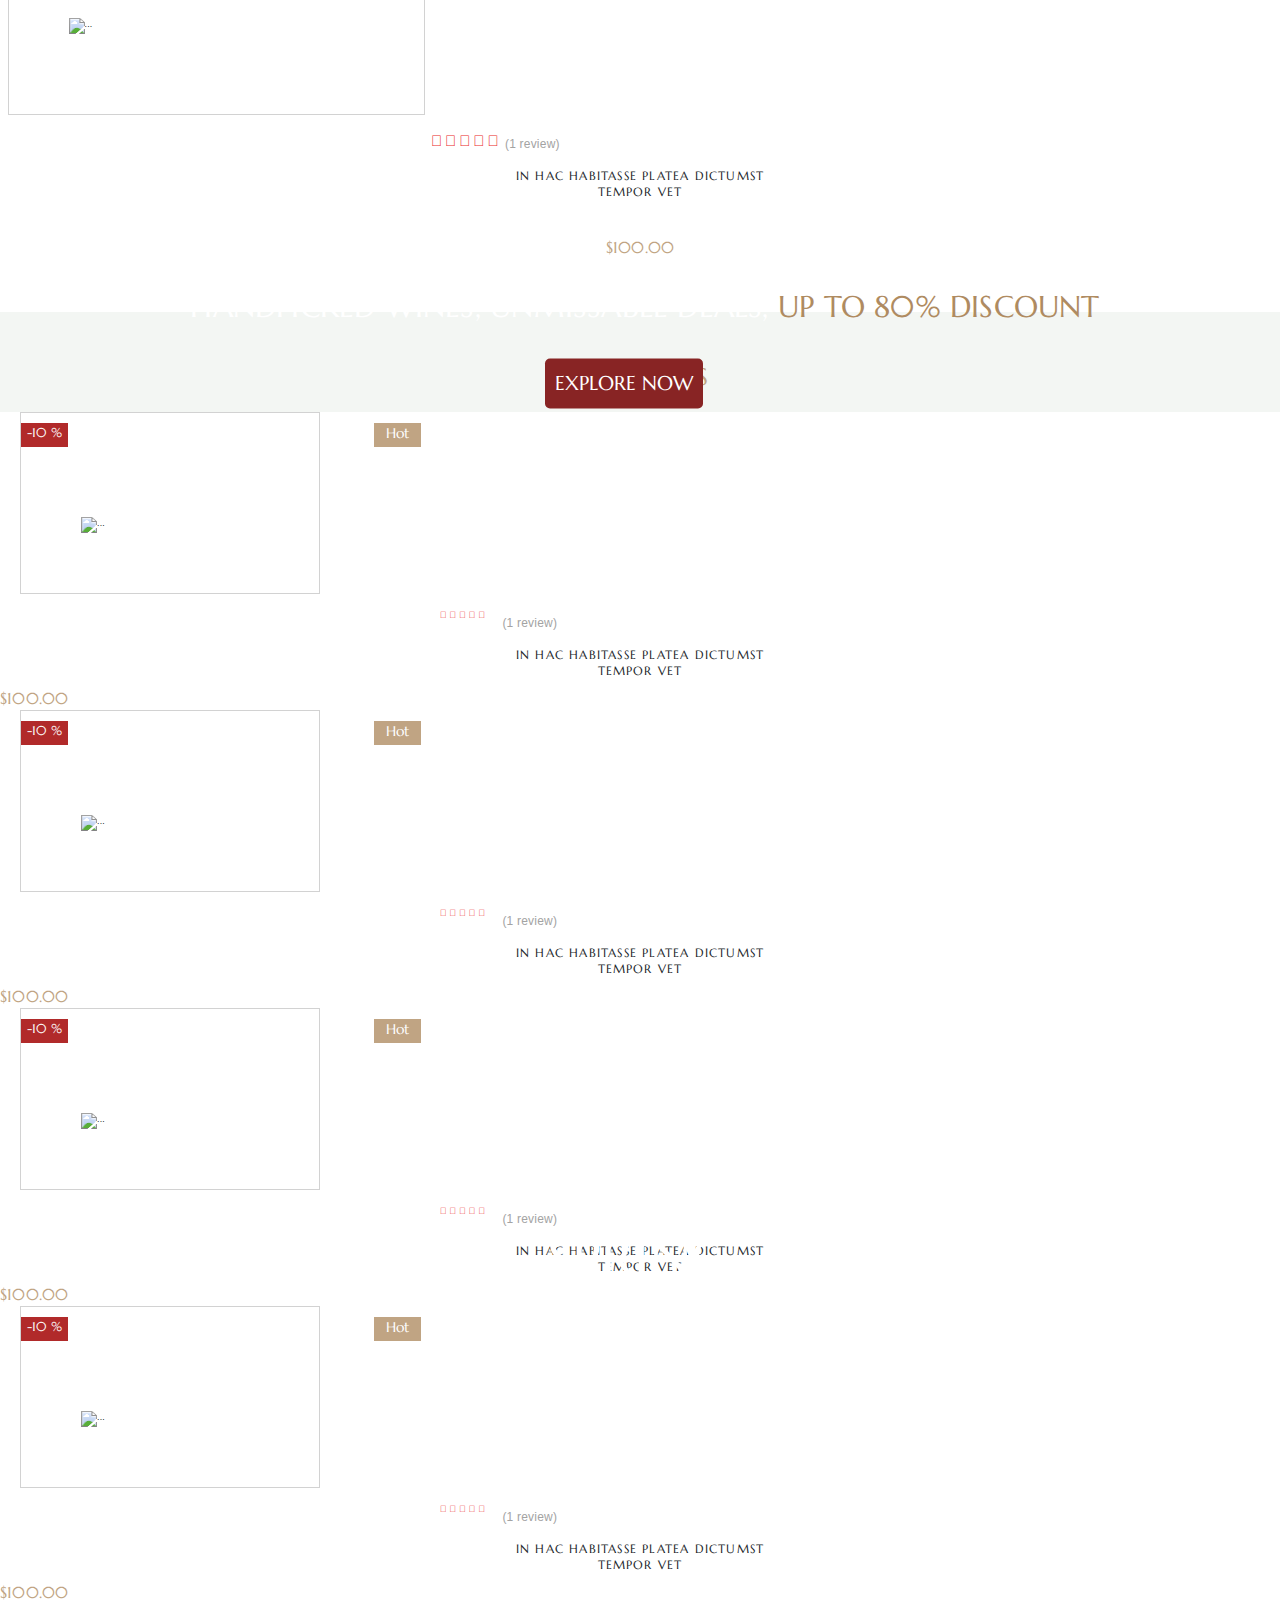
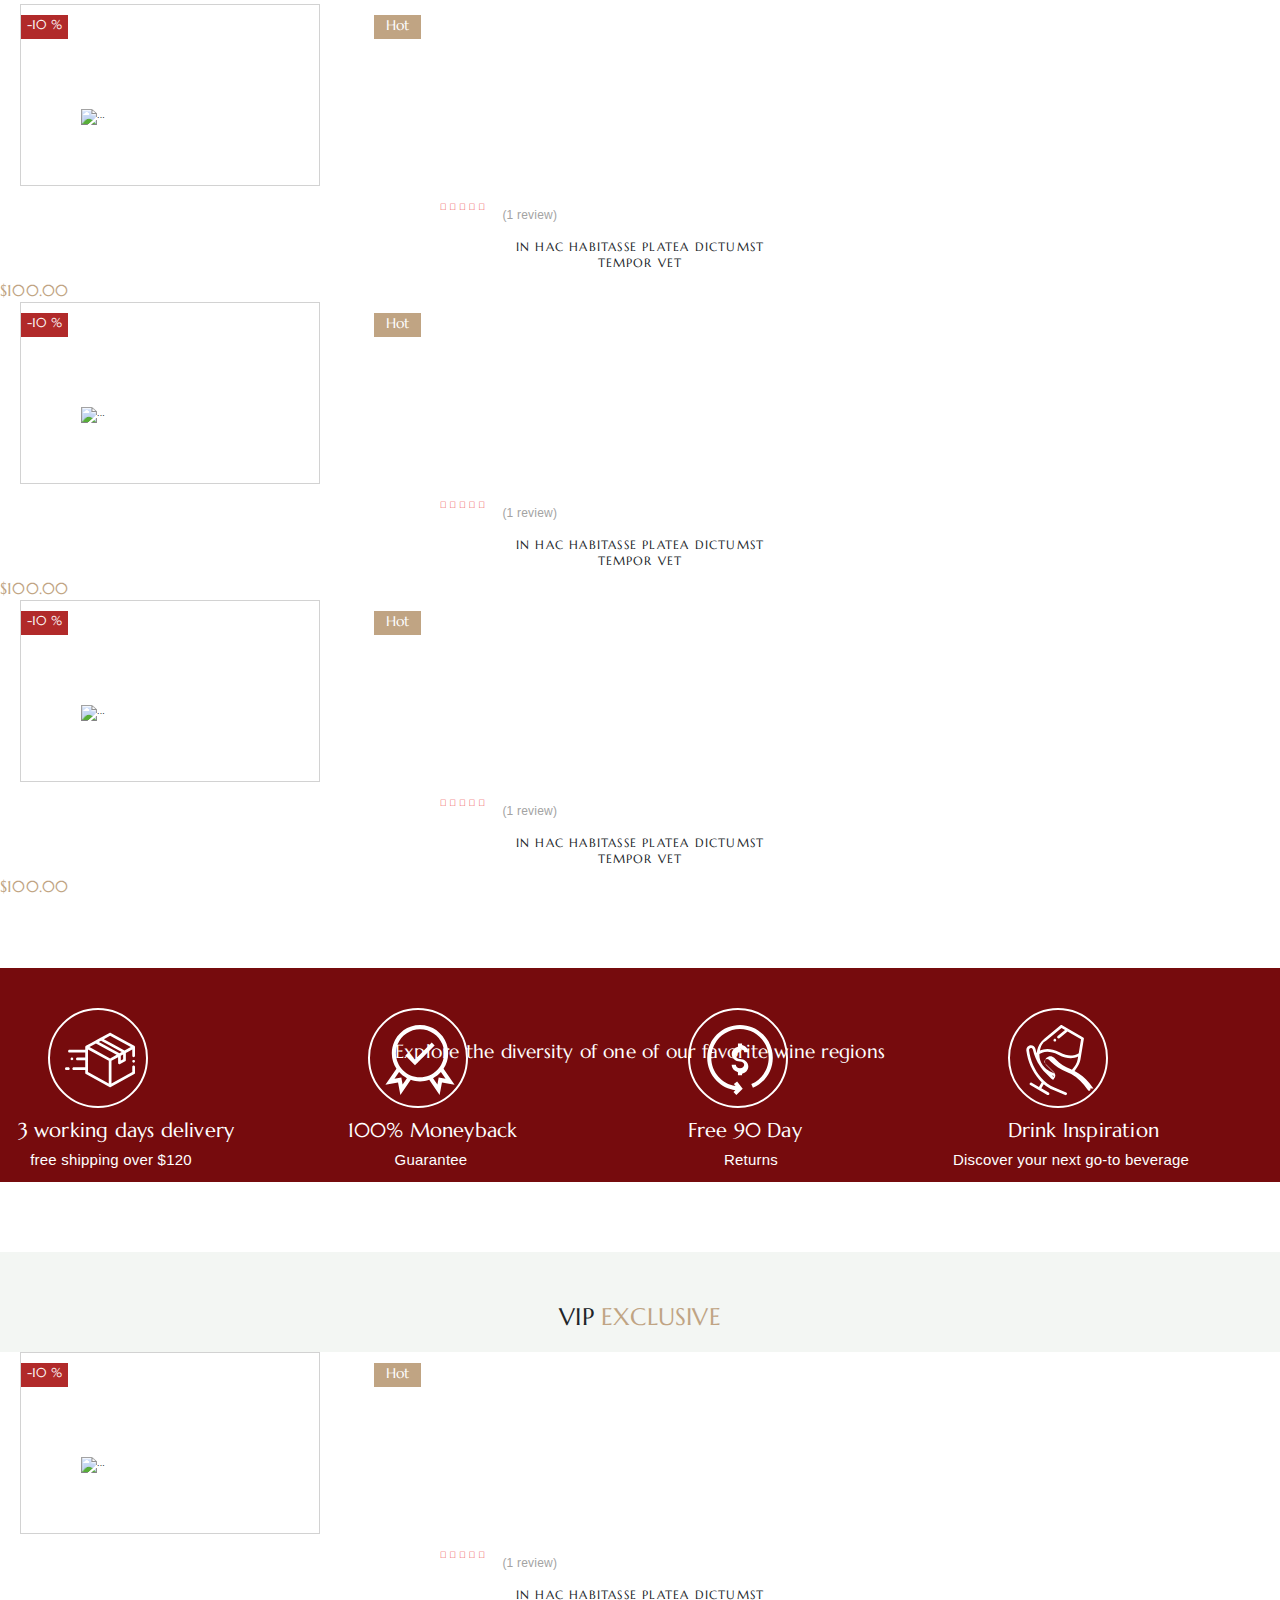
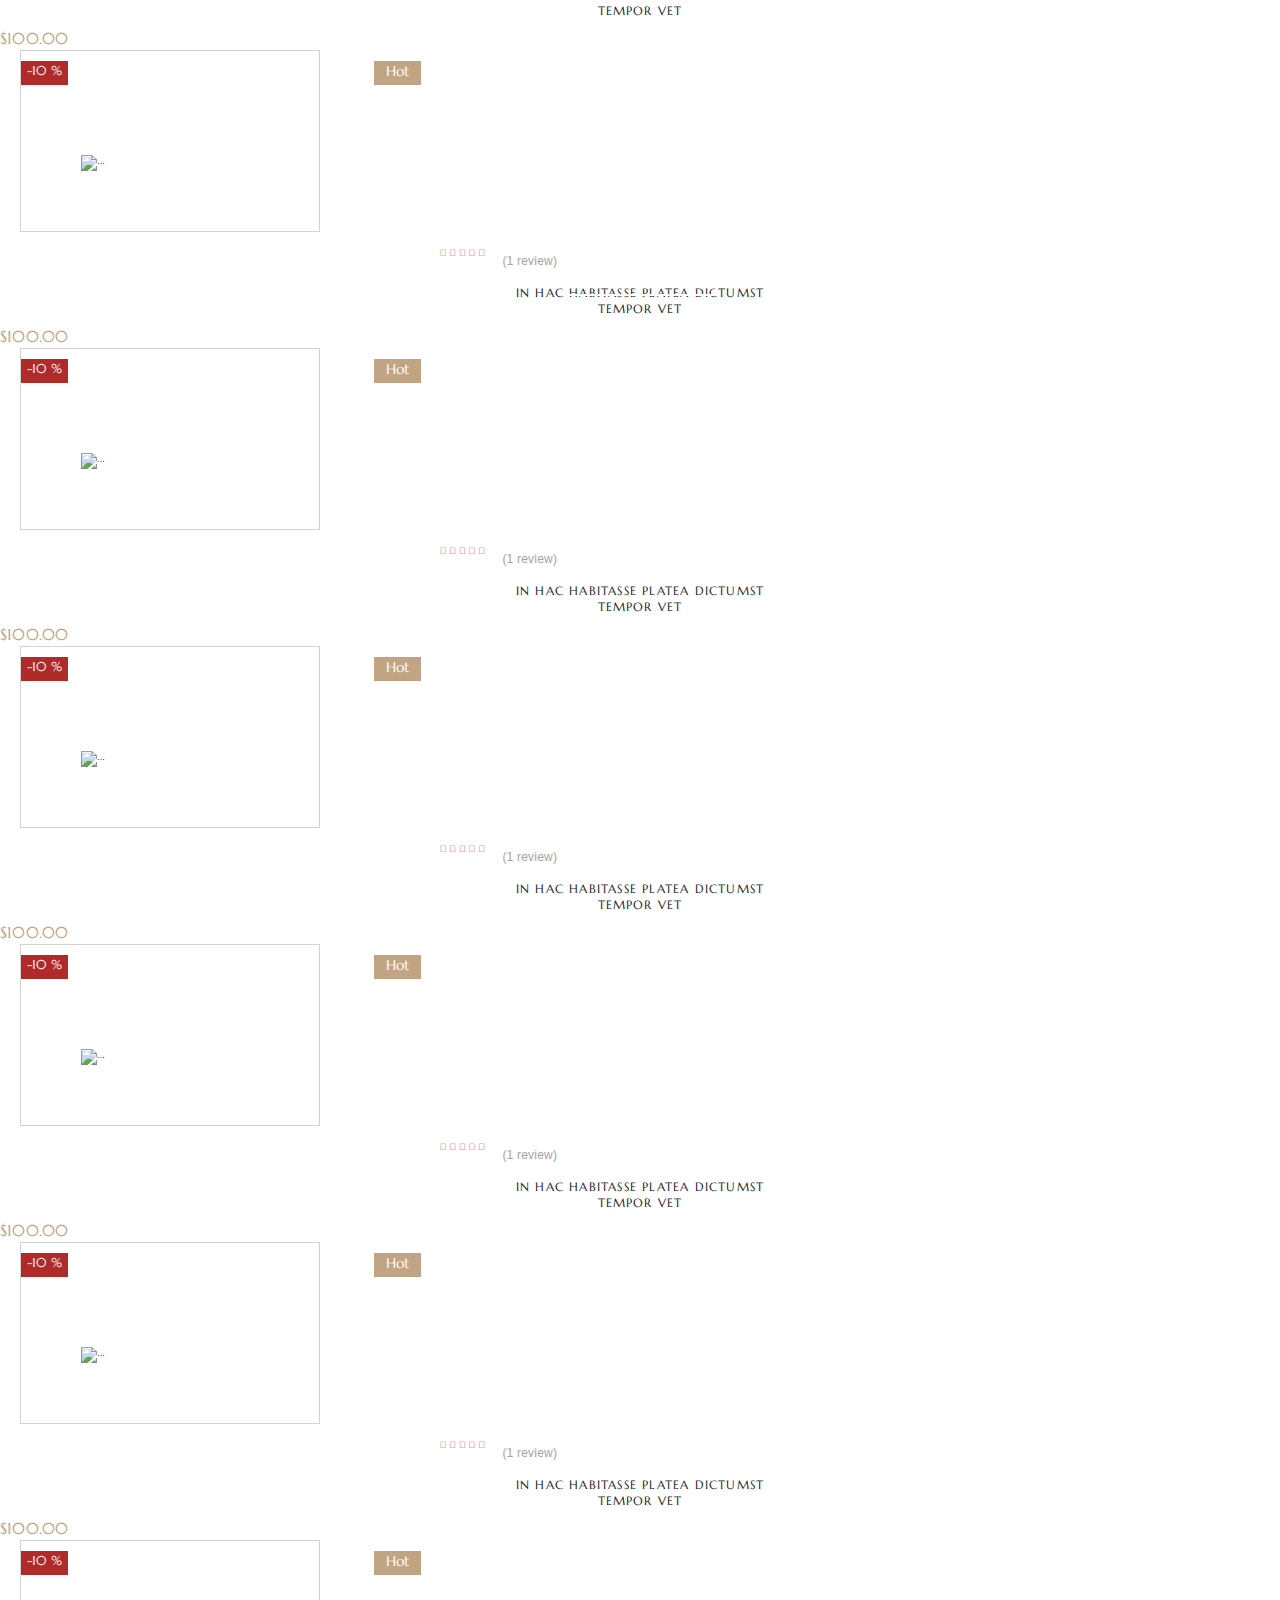
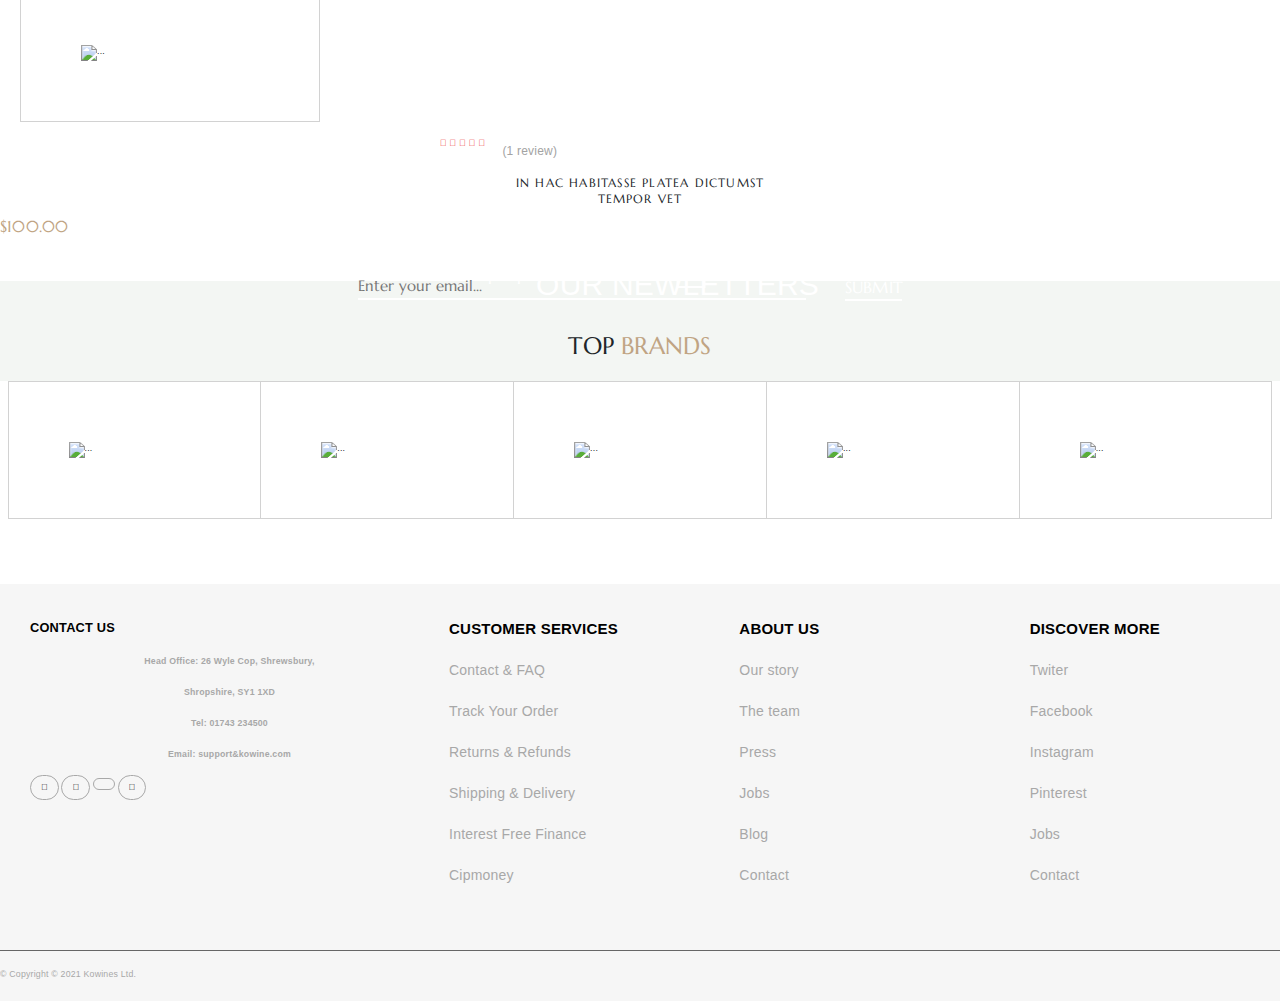
==== commit 466426e0: "az eledim saz eledim" ====
--- a/Final Project/index.html
+++ b/Final Project/index.html
@@ -60,12 +60,251 @@
 
         </div>
         <div class="container">
-            <div class="header-down-all">
-                <div class="header-down-left">
-                    <div class="header-down-logo">
-                        <img src="/image/logo.png.webp" alt="caxir">
-                    </div>
-                    <div class="header-down-nav">
+            <div class="row">
+                <div class="header-down-all">
+                    <div class="header-down-left">
+                        <div class="header-down-logo">
+                            <img src="/image/logo.png.webp" alt="caxir">
+                        </div>
+                        <section class="header_navbar_new">
+                            <div class="row">
+                                <nav class="menu">
+                                    <ul class="menu-main">
+                                        <li class="menu-item-has-children">
+                                            <a href="#">HOME <i class="fas fa-angle-down"></i></a>
+                                            <div class="sub-menu single-column-menu">
+                                                <ul>
+                                                    <li><a href="#">Home Categories</a></li>
+                                                    <li><a href="#">Home Classic</a></li>
+                                                    <li><a href="#">Home Clean</a></li>
+                                                    <li><a href="#">Home Elegant</a></li>
+                                                    <li><a href="#">Home Modern</a></li>
+                                                    <li><a href="#">Home Stronger</a></li>
+                                                    <li><a href="#">Home Stylish</a></li>
+                                                    <li><a href="#">Home Unique</a></li>
+                                                </ul>
+                                            </div>
+                                        </li>
+                                        <li class="menu-item-has-children">
+                                            <a href="#">Shop <i class="fa fa-angle-down"></i></a>
+                                            <div class="sub-menu mega-menu mega-menu-column-4">
+                                                <div class="list-item">
+                                                    <h4 class="title">Shop Style</h4>
+                                                    <ul>
+                                                        <li><a target="_blank" href="shop standart.html">Shop
+                                                                Standard</a></li>
+                                                        <li><a href="#">Shop Full</a></li>
+                                                        <li><a href="#">Shop Only Categories</a></li>
+                                                        <li><a href="#">Shop Icon Categories</a></li>
+                                                        <li><a href="#">Shop Image Categories</a></li>
+                                                        <li><a href="#">Shop Sub Categories</a></li>
+                                                        <li><a href="#">Shop Simple</a></li>
+                                                        <li><a href="#">Shop Overlay Header</a></li>
+                                                        <li><a href="#">Shop Sidebar</a></li>
+                                                        <li><a href="#">Shop List</a></li>
+                                                    </ul>
+                                                </div>
+
+                                                <div class="list-item">
+                                                    <h4 class="title">Filter Layout</h4>
+                                                    <ul>
+                                                        <li><a href="#">Sidebar</a></li>
+                                                        <li><a href="#">Filter Side Out</a></li>
+                                                        <li><a href="#">Filter Dropdown</a></li>
+                                                        <li><a href="#">Filter On Top</a></li>
+                                                        <li><a href="#">Filter Drawer</a></li>
+                                                    </ul>
+                                                    <h4 class="title">Shop Loader</h4>
+                                                    <ul>
+                                                        <li><a href="#">Shop Pagination</a></li>
+                                                        <li><a href="#">Shop Infinity</a></li>
+                                                        <li><a href="#">Shop Load More</a></li>
+                                                    </ul>
+                                                </div>
+                                                <div class="list-item">
+                                                    <h4 class="title">Hover Style</h4>
+                                                    <ul>
+                                                        <li><a href="#">Hover Style 1</a></li>
+                                                        <li><a href="#">Hover Style 2</a></li>
+                                                        <li><a href="#">Hover Style 3</a></li>
+                                                        <li><a href="#">Hover Style 4HOT</a></li>
+                                                        <li><a href="#">Hover Style 5</a></li>
+                                                    </ul>
+                                                    <h4 class="title">Woo Pages</h4>
+                                                    <ul>
+                                                        <li><a href="#">Order Tracking</a></li>
+                                                        <li><a href="#">Login</a></li>
+                                                        <li><a href="#">Wishlist</a></li>
+
+                                                    </ul>
+                                                </div>
+                                                <div class="list-item">
+                                                    <h4 class="title">Mini Cart</h4>
+                                                    <ul>
+                                                        <li><a href="#">Side Out Light</a></li>
+                                                        <li><a href="#">Side Out Dark</a></li>
+                                                        <li><a href="#">Dropdown</a></li>
+                                                        <li><a href="#">Cart Page</a></li>
+                                                    </ul>
+                                                    <h4 class="title">Checkout Style</h4>
+                                                    <ul>
+                                                        <li><a href="#">Checkout Classic</a></li>
+                                                        <li><a href="#">Checkout Mordern</a></li>
+                                                    </ul>
+                                                </div>
+
+                                            </div>
+                                        </li>
+                                        <li class="menu-item-has-children">
+                                            <a href="/product detaling.html">Product <i
+                                                    class="fas fa-angle-down"></i></a>
+                                            <div class="sub-menu mega-menu mega-menu-column-4">
+                                                <div class="list-item">
+                                                    <h4 class="title">Shop Style</h4>
+                                                    <ul>
+                                                        <li><a href="#">Shop Standard</a></li>
+                                                        <li><a href="#">Shop Full</a></li>
+                                                        <li><a href="#">Shop Only Categories</a></li>
+                                                        <li><a href="#">Shop Icon Categories</a></li>
+                                                        <li><a href="#">Shop Image Categories</a></li>
+                                                        <li><a href="#">Shop Sub Categories</a></li>
+                                                        <li><a href="#">Shop Simple</a></li>
+                                                        <li><a href="#">Shop Overlay Header</a></li>
+                                                        <li><a href="#">Shop Sidebar</a></li>
+                                                        <li><a href="#">Shop List</a></li>
+                                                    </ul>
+                                                </div>
+                                                <div class="list-item">
+                                                    <h4 class="title">Filter Layout</h4>
+                                                    <ul>
+                                                        <li><a href="#">Sidebar</a></li>
+                                                        <li><a href="#">Filter Side Out</a></li>
+                                                        <li><a href="#">Filter Dropdown</a></li>
+                                                        <li><a href="#">Filter On Top</a></li>
+                                                        <li><a href="#">Filter Drawer</a></li>
+                                                    </ul>
+                                                    <h4 class="title">Shop Loader</h4>
+                                                    <ul>
+                                                        <li><a href="#">Shop Pagination</a></li>
+                                                        <li><a href="#">Shop Infinity</a></li>
+                                                        <li><a href="#">Shop Load More</a></li>
+                                                    </ul>
+                                                </div>
+                                                <div class="list-item">
+                                                    <h4 class="title">Hover Style</h4>
+                                                    <ul>
+                                                        <li><a href="#">Hover Style 1</a></li>
+                                                        <li><a href="#">Hover Style 2</a></li>
+                                                        <li><a href="#">Hover Style 3</a></li>
+                                                        <li><a href="#">Hover Style 4HOT</a></li>
+                                                        <li><a href="#">Hover Style 5</a></li>
+                                                    </ul>
+                                                    <h4 class="title">Woo Pages</h4>
+                                                    <ul>
+                                                        <li><a href="#">Order Tracking</a></li>
+                                                        <li><a href="#">Login</a></li>
+                                                        <li><a href="#">Wishlist</a></li>
+
+                                                    </ul>
+                                                </div>
+                                                <div class="list-item">
+                                                    <h4 class="title">Mini Cart</h4>
+                                                    <ul>
+                                                        <li><a href="#">Side Out Light</a></li>
+                                                        <li><a href="#">Side Out Dark</a></li>
+                                                        <li><a href="#">Dropdown</a></li>
+                                                        <li><a href="#">Cart Page</a></li>
+                                                    </ul>
+                                                    <h4 class="title">Checkout Style</h4>
+                                                    <ul>
+                                                        <li><a href="#">Checkout Classic</a></li>
+                                                        <li><a href="#">Checkout Mordern</a></li>
+                                                    </ul>
+                                                </div>
+
+                                            </div>
+                                        </li>
+                                        <li class="menu-item-has-children">
+                                            <a href="#">Blog <i class="fas fa-angle-down"></i></a>
+                                            <div class="sub-menu mega-menu mega-menu-column-4">
+
+                                                <div class="list-item">
+                                                    <h4 class="title">Filter Layout</h4>
+                                                    <ul>
+                                                        <li><a href="#">Sidebar</a></li>
+                                                        <li><a href="#">Filter Side Out</a></li>
+                                                        <li><a href="#">Filter Dropdown</a></li>
+                                                        <li><a href="#">Filter On Top</a></li>
+                                                        <li><a href="#">Filter Drawer</a></li>
+                                                    </ul>
+                                                    <h4 class="title">Shop Loader</h4>
+                                                    <ul>
+                                                        <li><a href="#">Shop Pagination</a></li>
+                                                        <li><a href="#">Shop Infinity</a></li>
+                                                        <li><a href="#">Shop Load More</a></li>
+                                                    </ul>
+                                                </div>
+                                                <div class="list-item">
+                                                    <h4 class="title">Hover Style</h4>
+                                                    <ul>
+                                                        <li><a href="#">Hover Style 1</a></li>
+                                                        <li><a href="#">Hover Style 2</a></li>
+                                                        <li><a href="#">Hover Style 3</a></li>
+                                                        <li><a href="#">Hover Style 4HOT</a></li>
+                                                        <li><a href="#">Hover Style 5</a></li>
+                                                    </ul>
+                                                    <h4 class="title">Woo Pages</h4>
+                                                    <ul>
+                                                        <li><a href="#">Order Tracking</a></li>
+                                                        <li><a href="#">Login</a></li>
+                                                        <li><a href="#">Wishlist</a></li>
+
+                                                    </ul>
+                                                </div>
+
+
+                                            </div>
+                                        </li>
+                                        <li class="menu-item-has-children">
+                                            <a href="#">Page <i class="fas fa-angle-down"></i></a>
+                                            <div class="sub-menu single-column-menu">
+                                                <ul>
+                                                    <li><a target="_blank" href="/about.html">About Us</a></li>
+                                                    <li><a target="_blank" href="/contactus.html">Contact</a></li>
+                                                    <li><a href="#">Faq</a></li>
+                                                    <li><a href="#">Page 404</a></li>
+                                                </ul>
+                                            </div>
+                                        </li>
+                                    </ul>
+                                </nav>
+                            </div>
+                        </section>
+                        <div class="header-down-login-icon">
+                            <div class="header-down-login">
+                                <a href="#">
+                                    <p>LOGIN / REGISTER </p>
+                                </a>
+                            </div>
+                            <div class="header-down-icons">
+
+                                <a href="#">
+                                    <i class="fa-solid fa-magnifying-glass"></i>
+
+                                </a>
+                                <a href="#">
+                                    <i class="fa-regular fa-heart"></i>
+
+                                </a>
+                                <a href="#">
+                                    <i class="fa-solid fa-bag-shopping" class="sebet"></i>
+                                    <p class="sifir">0</p>
+                                </a>
+
+                            </div>
+
+                        </div>
+                        <!-- <div class="header-down-nav">
                         <div class="container">
                             <div class="tutorial">
                                 <ul>
@@ -82,42 +321,48 @@
                                         </ul>
                                     </li>
                                     <li class="shop">SHOP <i class="fa fa-angle-down"></i>
-                                        <ul>
-                                            <a href="#">
-                                                <li>Shop Style</li>
-                                            </a>
-                                            <a href="#">
-                                                <li>Shop Standard</li>
-                                            </a>
-                                            <a href="#">
-                                                <li>Shop Full</li>
-                                            </a>
-                                            <a href="#">
-                                                <li>Shop Only Categories</li>
-                                            </a>
-                                            <a href="#">
-                                                <li>Shop Icon Categories</li>
-                                            </a>
-                                            <a href="#">
-                                                <li>Shop Image Categories</li>
-                                            </a>
-                                            <a href="#">
-                                                <li>Shop Sub Categories</li>
-                                            </a>
-                                            <a href="#">
-                                                <li>Shop Simple</li>
-                                            </a>
-                                            <a href="#">
-                                                <li>Shop Overlay Header</li>
-                                            </a>
-                                            <a href="#">
-                                                <li>Shop Sidebar</li>
-                                            </a>
-                                            <a href="#">
-                                                <li>Shop List</li>
-                                            </a>
-
-                                        </ul>
+                                       <div class="drop_down_menu_all">
+                                        <div class="drop_down_menu">
+                                            <div class="drop_down_menu1">
+                                                <ul>
+                                                    <a href="#">
+                                                        <li>Shop Style</li>
+                                                    </a>
+                                                    <a href="#">
+                                                        <li>Shop Standard</li>
+                                                    </a>
+                                                    <a href="#">
+                                                        <li>Shop Full</li>
+                                                    </a>
+                                                    <a href="#">
+                                                        <li>Shop Only Categories</li>
+                                                    </a>
+                                                    <a href="#">
+                                                        <li>Shop Icon Categories</li>
+                                                    </a>
+                                                    <a href="#">
+                                                        <li>Shop Image Categories</li>
+                                                    </a>
+                                                    <a href="#">
+                                                        <li>Shop Sub Categories</li>
+                                                    </a>
+                                                    <a href="#">
+                                                        <li>Shop Simple</li>
+                                                    </a>
+                                                    <a href="#">
+                                                        <li>Shop Overlay Header</li>
+                                                    </a>
+                                                    <a href="#">
+                                                        <li>Shop Sidebar</li>
+                                                    </a>
+                                                    <a href="#">
+                                                        <li>Shop List</li>
+                                                    </a>
+                
+                                                </ul>
+                                            </div>
+                                        </div>
+                                       </div>
                                     </li>
                                     <li>PRODUCT <i class="fa fa-angle-down"></i>
                                         <ul>
@@ -149,53 +394,78 @@
                                 <div class="slider"></div>
                                 <div class="information">
                                 </div>
-                            </div>
-                        </div>
-                        <link href='https://fonts.googleapis.com/css?family=Open+Sans:400,300,600' rel='stylesheet'
-                            type='text/css'>
-                        <link href="//maxcdn.bootstrapcdn.com/font-awesome/4.2.0/css/font-awesome.min.css"
-                            rel="stylesheet">
-                    </div>
-                </div>
-                <div class="header-down-login-icon">
-                    <div class="header-down-login">
-                        <a href="#">
-                            <p>LOGIN / REGISTER </p>
-                        </a>
-                    </div>
-                    <div class="header-down-icons">
-
-                        <a href="#">
-                            <i class="fa-solid fa-magnifying-glass"></i>
-
-                        </a>
-                        <a href="#">
-                            <i class="fa-regular fa-heart"></i>
-
-                        </a>
-                        <a href="#">
-                            <i class="fa-solid fa-bag-shopping" class="sebet"></i>
-                            <p class="sifir">0</p>
-                        </a>
-
-                    </div>
-
-                </div>
-
-            </div>
-            <div class="slider">
-                <div class="slider-text-spr">
-                    <img src="image/slider1cisekil.png" alt="">
-                    <p>SPRING DELGHT RED</p>
-                    <p class="soz2">Explore the diversity of one of our favorite wine regions</p>
-                    <p class="soz3"> <a href="#"> SHOP NOW</a></p>
-                </div>
-                <div>
-                    <img src="image/slider2cisekil.png" alt="">
-                </div>
-
-            </div>
-        </div>
+                            </div> -->
+
+
+
+
+                    </div>
+
+
+                </div>
+                <link href='https://fonts.googleapis.com/css?family=Open+Sans:400,300,600' rel='stylesheet'
+                    type='text/css'>
+                <link href="//maxcdn.bootstrapcdn.com/font-awesome/4.2.0/css/font-awesome.min.css" rel="stylesheet">
+            </div>
+        </div>
+    </div>
+
+
+
+
+
+
+
+
+
+
+
+
+
+
+
+
+
+
+    <!-- <div class="header-down-login-icon">
+                <div class="header-down-login">
+                    <a href="#">
+                        <p>LOGIN / REGISTER </p>
+                    </a>
+                </div>
+                <div class="header-down-icons">
+
+                    <a href="#">
+                        <i class="fa-solid fa-magnifying-glass"></i>
+
+                    </a>
+                    <a href="#">
+                        <i class="fa-regular fa-heart"></i>
+
+                    </a>
+                    <a href="#">
+                        <i class="fa-solid fa-bag-shopping" class="sebet"></i>
+                        <p class="sifir">0</p>
+                    </a>
+
+                </div>
+
+            </div> -->
+
+    </div>
+    <div class="slider">
+        <div class="slider-text-spr">
+            <img src="image/slider1cisekil.png" alt="">
+            <p>SPRING DELGHT RED</p>
+            <p class="soz2">Explore the diversity of one of our favorite wine regions</p>
+            <p class="soz3"> <a href="#"> SHOP NOW</a></p>
+        </div>
+        <div>
+            <img src="image/slider2cisekil.png" alt="">
+        </div>
+
+    </div>
+    </div>
 
 
     </div>
@@ -1174,8 +1444,8 @@
                     </div>
                 </div>
             </div>
-         </div>
-         </div>
+        </div>
+        </div>
         </div>
 
         </div>
--- a/Final Project/style.css
+++ b/Final Project/style.css
@@ -4,6 +4,12 @@
 }
 *.container {
   max-width: 1300px;
+}
+
+
+
+.drop_down_menu_all{
+  width:100%;
 }
 
 .header-up {
@@ -77,7 +83,7 @@
   justify-content: space-between;
 }
 .header-down-left {
-  width: 70%;
+  width: 120%;
   justify-content: space-around;
   display: flex;
   align-items: center;
@@ -1143,7 +1149,339 @@
   }
 }
 
-*:before,
+
+/* @import url('https://fonts.googleapis.com/css2?family=Poppins:wght@400;500;600;700&display=swap'); */
+
+
+
+
+
+ul{
+	list-style: none;
+	margin:0;
+	padding:0;
+}
+
+.header_navbar_new .menu > ul > li{
+	display: inline-block;
+	line-height: 50px;
+	margin-left: 25px;
+}
+.header_navbar_new{
+  width: 32%;
+}
+.header_navbar_new .menu > ul > li > a{
+	font-size: 15px;
+	font-weight: 500;
+	color:#000000;
+	position: relative;
+	text-transform: capitalize;
+	transition: color 0.3s ease;
+}
+.header_navbar_new .menu > ul > li .sub-menu{
+	position: absolute;
+	z-index: 500;
+	background-color:#ffffff;
+	box-shadow: -2px 2px 70px -25px rgba(0,0,0,0.3); 
+	padding: 20px 30px;
+	transition: all 0.5s ease;
+	margin-top:25px;
+	opacity:0;
+	visibility: hidden;
+}
+@media(min-width: 992px){
+.header_navbar_new .menu > ul > li.menu-item-has-children:hover .sub-menu{
+	margin-top: 0;
+	visibility: visible;
+	opacity: 1;
+}
+}
+.header_navbar_new .menu > ul > li .sub-menu > ul > li{
+	line-height: 1;
+}
+.header_navbar_new .menu > ul > li .sub-menu > ul > li > a{
+	display: inline-block;
+	padding: 10px 0;
+	font-size: 15px;
+	color: #555555;
+	transition: color 0.3s ease;
+	text-decoration: none;
+	text-transform: capitalize;
+}
+.header_navbar_new .menu > ul > li .single-column-menu{
+	min-width: 280px;
+	max-width: 350px;
+}
+.header_navbar_new .menu > ul > li .sub-menu.mega-menu > .list-item > ul > li{
+   line-height: 1;
+   display: block; 
+}
+.header_navbar_new .menu > ul > li .sub-menu.mega-menu > .list-item > ul > li > a {
+	padding:10px 0;
+	display: inline-block;
+	font-size: 15px;
+	color:#555555;
+	transition: color 0.3s ease;
+  font-family: Marcellus,serif;
+
+}
+.header_navbar_new .menu > ul > li .sub-menu.mega-menu{ 
+    left: 50%;
+    transform: translateX(-50%);	
+}
+
+.header_navbar_new .menu > ul > li .sub-menu.mega-menu-column-4{
+  max-width: 1100px;
+  width: 100%; 	
+  display: flex;
+  flex-wrap: wrap;
+  padding:20px 15px;
+}
+.header_navbar_new .menu > ul > li .sub-menu.mega-menu-column-4 > .list-item{
+  flex:0 0 25%;
+  padding:0 15px;
+}
+.header_navbar_new .menu > ul > li .sub-menu.mega-menu-column-4 > .list-item .title{
+	font-size: 16px;
+	color:#000000;
+	font-weight: 500;
+	line-height: 1;
+	padding:10px 0;
+  font-family: Marcellus,serif;
+}
+.header_navbar_new .menu > ul > li .sub-menu.mega-menu-column-4 > .list-item.text-center .title{
+	text-align: center;
+}
+.header_navbar_new .menu > ul > li .sub-menu.mega-menu-column-4 > .list-item img{
+	max-width: 100%;
+	width: 100%;
+	vertical-align: middle;
+	margin-top: 10px;
+}
+.header_navbar_new .menu > ul > li .sub-menu.mega-menu > .list-item > ul > li > a:hover,
+.header_navbar_new .menu > ul > li .sub-menu > ul > li > a:hover,
+.header_navbar_new .item-right a:hover,
+.header_navbar_new .menu > ul > li:hover > a{
+	color:#c0a483;
+
+}
+/* banner section */
+
+.mobile-menu-head,
+.mobile-menu-trigger{
+	display: none;
+}
+
+/*responsive*/
+@media(max-width: 991px){
+
+	.header_navbar_new .item-center{
+		order:3;
+		flex:0 0 100%;
+	}
+	.header_navbar_new .item-left,
+	.header_navbar_new .item-right{
+		flex:0 0 auto;
+	}
+	.header_navbar_new .mobile-menu-trigger{
+		display: flex;
+		height: 30px;
+		width: 30px;
+		margin-left: 15px;
+		cursor: pointer;
+		align-items: center;
+		justify-content: center;
+	}
+	.header_navbar_new .mobile-menu-trigger span{
+		display: block;
+		height: 2px;
+		background-color: #333333;
+		width: 24px;
+		position: relative;
+	}
+	.header_navbar_new .mobile-menu-trigger span:before,
+	.header_navbar_new .mobile-menu-trigger span:after{
+		content: '';
+		position: absolute;
+		left:0;
+		width: 100%;
+		height: 100%;
+		background-color: #333333;
+	}
+	.header_navbar_new .mobile-menu-trigger span:before{
+		top:-6px;
+	}
+	.header_navbar_new .mobile-menu-trigger span:after{
+		top:6px;
+	}
+	.header_navbar_new .item-right{
+		align-items: center;
+	}
+
+	.header_navbar_new .menu{
+		position: fixed;
+		width: 320px;
+		background-color:#ffffff;
+		left:0;
+		top:0;
+		height: 100%;
+		overflow: hidden;
+		transform: translate(-100%);
+		transition: all 0.5s ease;
+		z-index: 1099;
+	}
+	.header_navbar_new .menu.active{
+	   transform: translate(0%);	
+	}
+	.header_navbar_new .menu > ul > li{
+		line-height: 1;
+		margin:0;
+		display: block;
+	}
+	.header_navbar_new .menu > ul > li > a{
+		line-height: 50px;
+		height: 50px;
+		padding:0 50px 0 15px;
+		display: block;
+		border-bottom: 1px solid rgba(0,0,0,0.1);
+	}
+	.header_navbar_new .menu > ul > li > a i{
+		position: absolute;
+		height: 50px;
+		width: 50px;
+		top:0;
+		right: 0;
+		text-align: center;
+		line-height: 50px;
+		transform: rotate(-90deg);
+	}
+	.header_navbar_new .menu .mobile-menu-head{
+		display: flex;
+		height: 50px;
+		border-bottom: 1px solid rgba(0,0,0,0.1);
+		justify-content: space-between;
+		align-items: center;
+		position: relative;
+		z-index: 501;
+		position: sticky;
+		background-color: #ffffff;
+		top:0;
+	}
+	.header_navbar_new .menu .mobile-menu-head .go-back{
+		height: 50px;
+		width: 50px;
+		border-right: 1px solid rgba(0,0,0,0.1);
+		cursor: pointer;
+		line-height: 50px;
+		text-align: center;
+		color:#000000;
+		font-size: 16px;
+		display: none;
+	}
+	.header_navbar_new .menu .mobile-menu-head.active .go-back{
+		display: block;
+	}
+	.header_navbar_new .menu .mobile-menu-head .current-menu-title{
+		font-size: 15px;
+		font-weight: 500;
+		color:#000000;
+	}
+	.header_navbar_new .menu .mobile-menu-head .mobile-menu-close{
+	    height: 50px;
+		width: 50px;
+		border-left: 1px solid rgba(0,0,0,0.1);
+		cursor: pointer;
+		line-height: 50px;
+		text-align: center;
+		color:#000000;	
+		font-size: 25px;
+	}
+	.header_navbar_new .menu .menu-main{
+		height: 100%;
+		overflow-x: hidden;
+		overflow-y: auto;
+	}
+	.header_navbar_new .menu > ul > li .sub-menu.mega-menu,
+	.header_navbar_new .menu > ul > li .sub-menu{
+		visibility: visible;
+		opacity: 1;
+		position: absolute;
+		box-shadow: none;
+		margin:0;
+		padding:15px;
+		top:0;
+		left:0;
+		width: 100%;
+		height: 100%;
+		padding-top: 65px;
+		max-width: none;
+		min-width: auto;
+		display: none;
+		transform: translateX(0%);
+		overflow-y: auto;
+	}
+.header_navbar_new .menu > ul > li .sub-menu.active{
+	display: block;
+}
+@keyframes slideLeft{
+	0%{
+		opacity:0;
+		transform: translateX(100%);
+	}
+	100%{
+	    opacity:1;
+		transform: translateX(0%);	
+	}
+}
+@keyframes slideRight{
+	0%{
+		opacity:1;
+		transform: translateX(0%);
+	}
+	100%{
+	    opacity:0;
+		transform: translateX(100%);	
+	}
+}
+	.header_navbar_new .menu > ul > li .sub-menu.mega-menu-column-4 > .list-item img{
+		margin-top:0;
+	}
+	.header_navbar_new .menu > ul > li .sub-menu.mega-menu-column-4 > .list-item.text-center .title{
+		margin-bottom: 20px;
+	}
+	.header_navbar_new .menu > ul > li .sub-menu.mega-menu-column-4 > .list-item.text-center:last-child .title{
+		margin-bottom:0px;
+	}
+	.header_navbar_new .menu > ul > li .sub-menu.mega-menu-column-4 > .list-item{
+		flex: 0 0 100%;
+        padding: 0px;
+	}
+	.header_navbar_new .menu > ul > li .sub-menu > ul > li > a,
+	.header_navbar_new .menu > ul > li .sub-menu.mega-menu > .list-item > ul > li > a{
+		display: block;
+	}
+	.header_navbar_new .menu > ul > li .sub-menu.mega-menu > .list-item > ul {
+		margin-bottom: 15px;
+	}
+	.menu-overlay{
+		position: fixed;
+		background-color: rgba(0,0,0,0.5);
+		left:0;
+		top:0;
+		width: 100%;
+		height: 100%;
+		z-index: 1098;
+		visibility: hidden;
+		opacity:0;
+		transition: all 0.5s ease;
+	}
+	.menu-overlay.active{
+	  visibility: visible;
+	  opacity:1;	
+	}
+}
+
+/* *:before,
 *:after {
   margin: 0;
   padding: 0;
@@ -1226,7 +1564,7 @@
 }
 .tutorial ul li:hover ul li:hover {
   background-color: #fff;
-}
+} */
 .costomer h1 {
   font-family: "Marcellus", Sans-serif;
   font-size: 30px;
@@ -2640,6 +2978,9 @@
 .range-all {
   margin-top: 30px;
 }
+.menu-main{
+  width: 423px;
+}
 .range-all-text {
   margin: 20px 0;
 }
@@ -2919,6 +3260,20 @@
 .product-image-right .card-slider-sa{
   margin-top: 30px;
 }
+.card-slider-sa i{
+  font-size: 15px;
+}
+.card-slider-sa{
+position: relative;
+}
+.card_slider_icon_qarisdirma i{
+  color: #000;
+}
+.card_slider_icon_qarisdirma{
+  position: absolute;
+  right: 5px;
+}
+
 .product-image-right .card-slider-222 .text-hot p {
   text-align: center;
   align-items: center;
@@ -2939,6 +3294,91 @@
 .product-image-right .card-slider-222 .text-hot-2 p {
   text-align: center;
 }
+.card_body_icon_all{
+position: absolute;
+right: 15px;
+top: 0px;
+color: rgb(146, 146, 146);
+font-size: 22px;
+cursor: pointer;
+}
+/* .card_body_icon1{
+  border: 1px solid rgb(146, 146, 146);l;
+  margin-top: 5px;
+  padding: 5px;
+  opacity: 0;
+}
+
+.card_body_icon1:hover{
+  opacity: 1;
+  color: #fff;
+  background-color: #997853;
+} */
+
+.card_slider_icon_qarisdirma i{
+  font-size: 25px;
+}
+.card_slider_icon_qarisdirma1{
+  border: 1px solid #000;
+  margin-top: 10px;
+  text-align: center;
+}
+.card_slider_icon_qarisdirma1 i{
+  padding: 8px;
+}
+.card_slider_icon_qarisdirma2{
+  border: 1px solid #000; 
+  margin-top: 10px;
+}
+.card_slider_icon_qarisdirma2 i{
+  padding: 8px;
+}
+
+.card_slider_icon_qarisdirma3{
+  border: 1px solid #000;
+  margin-top: 10px;
+}
+.card_slider_icon_qarisdirma3 i{
+  padding: 8px;
+  text-align: center;
+}
+.card{
+  position: relative;
+}
+.card_slider_icon_qarisdirma{
+  position: absolute;
+}
+.card_slider_icon_qarisdirma{
+  opacity: 0;
+  transition: 0.3s;
+  color: black;
+}
+
+.card:hover .card_slider_icon_qarisdirma{
+  opacity: 1;
+}
+
+
+
+
+
+
+
+
+
+
+
+
+
+
+
+
+
+
+
+
+
+
 
 
 /*/////////////
@@ -3260,30 +3700,6 @@
   text-transform: uppercase;
   font-weight: 500;
 }
-
-
-
-
-
-
-
-
-
-
-
-
-
-
-
-
-
-
-
-
-
-
-
-
 @media only screen and (max-width: 576px) {
 
 .slider-text-spr img{
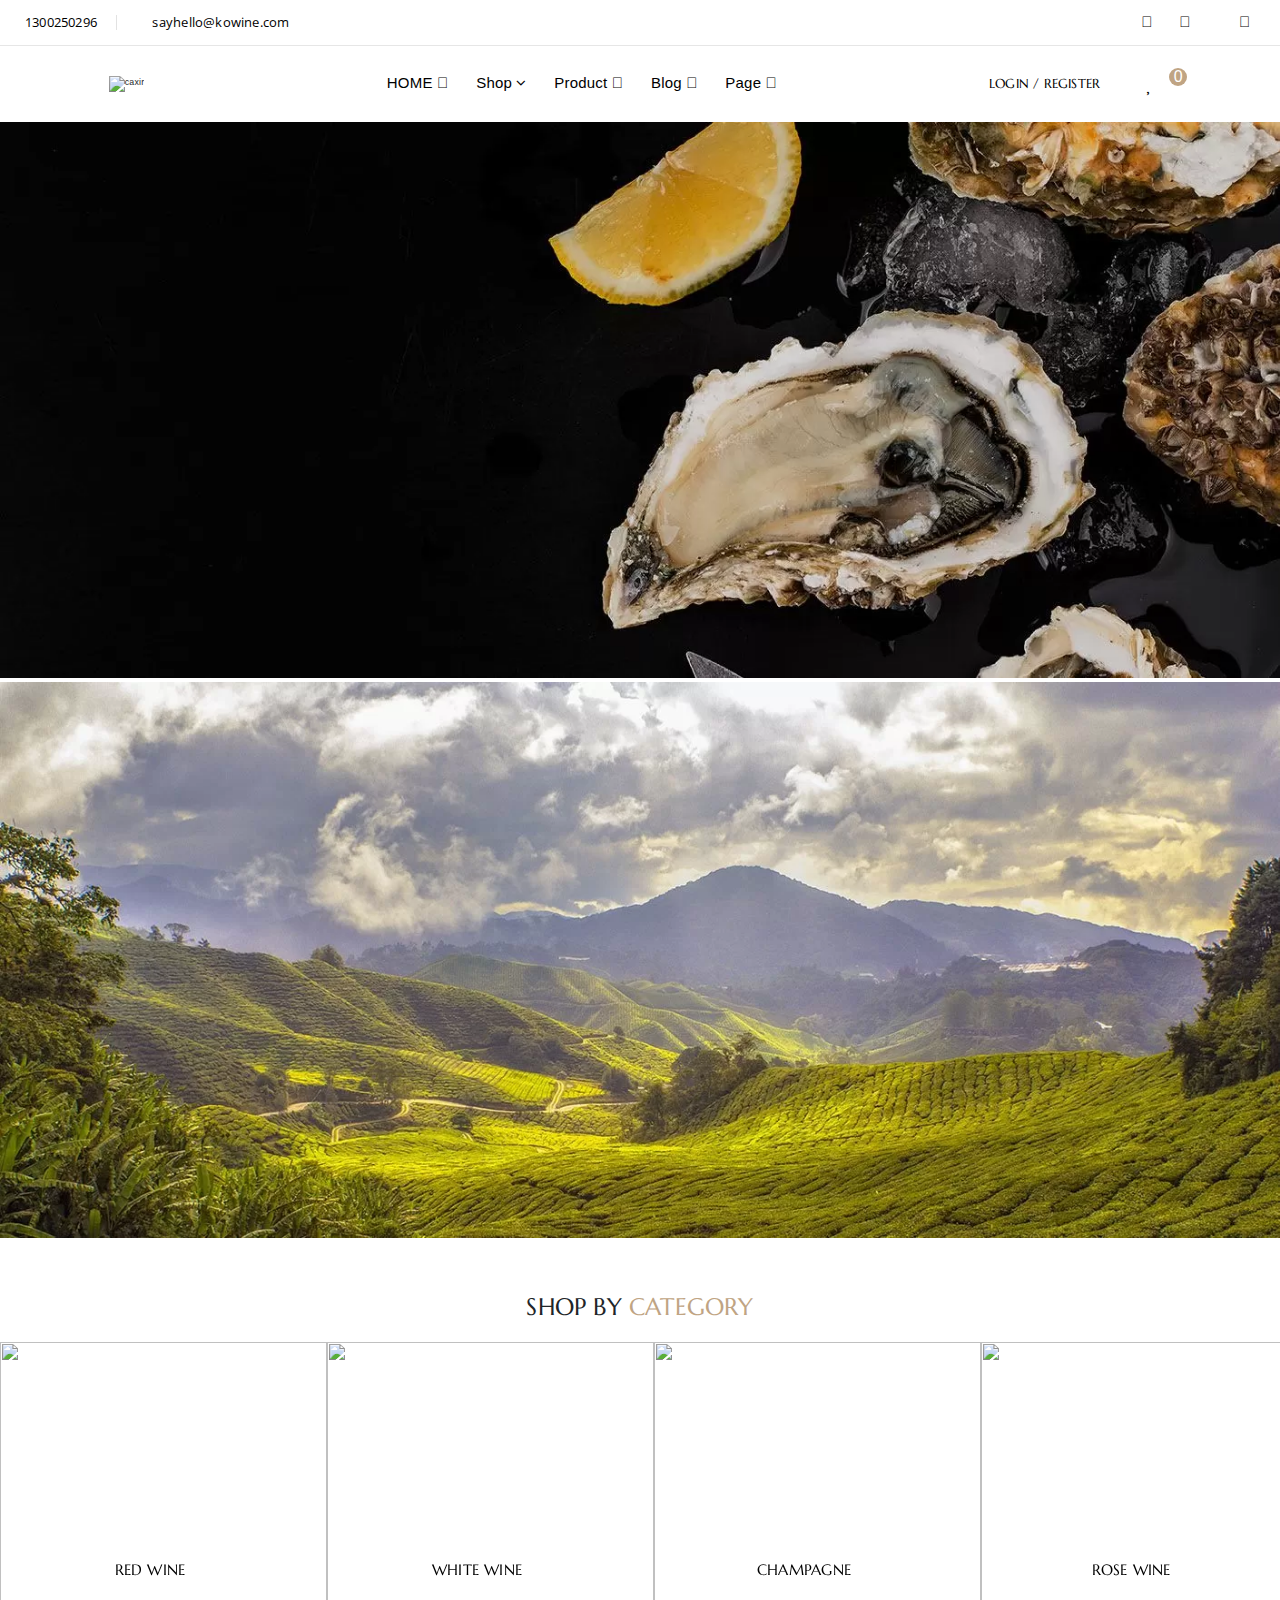
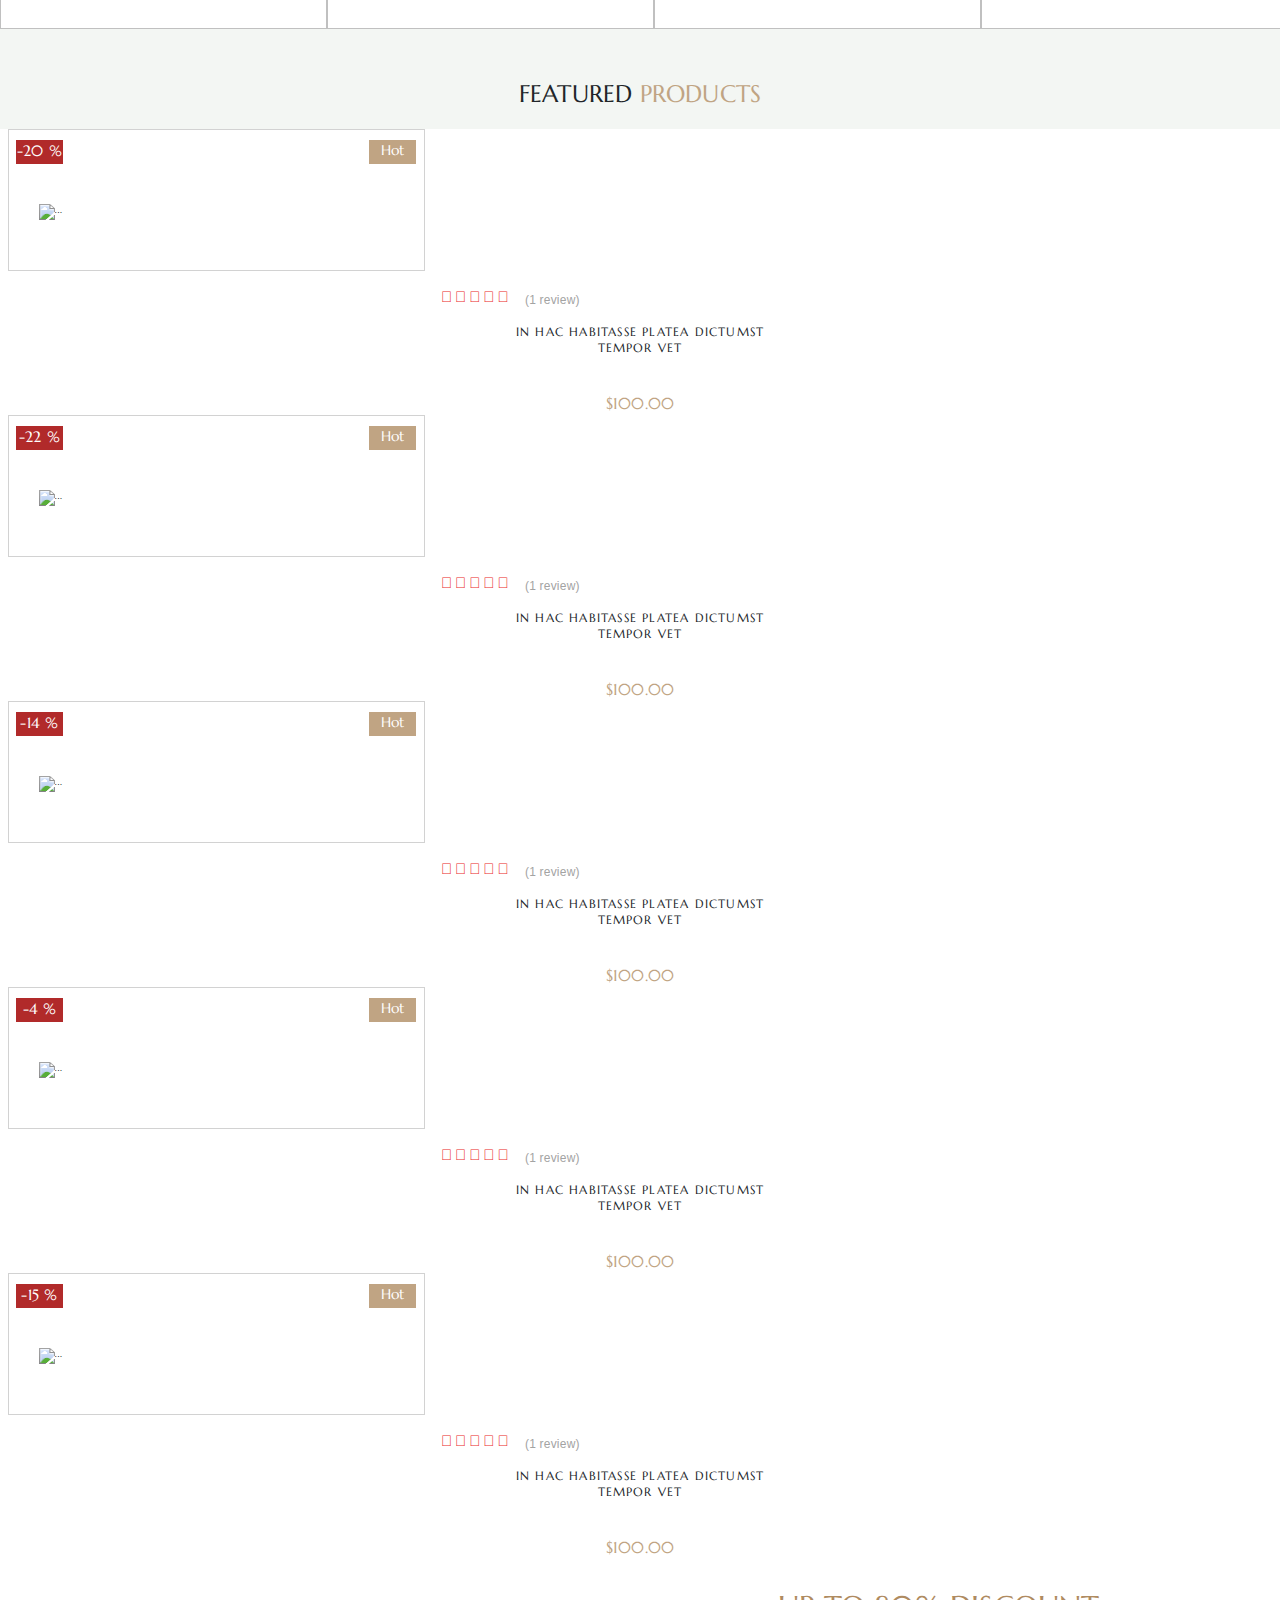
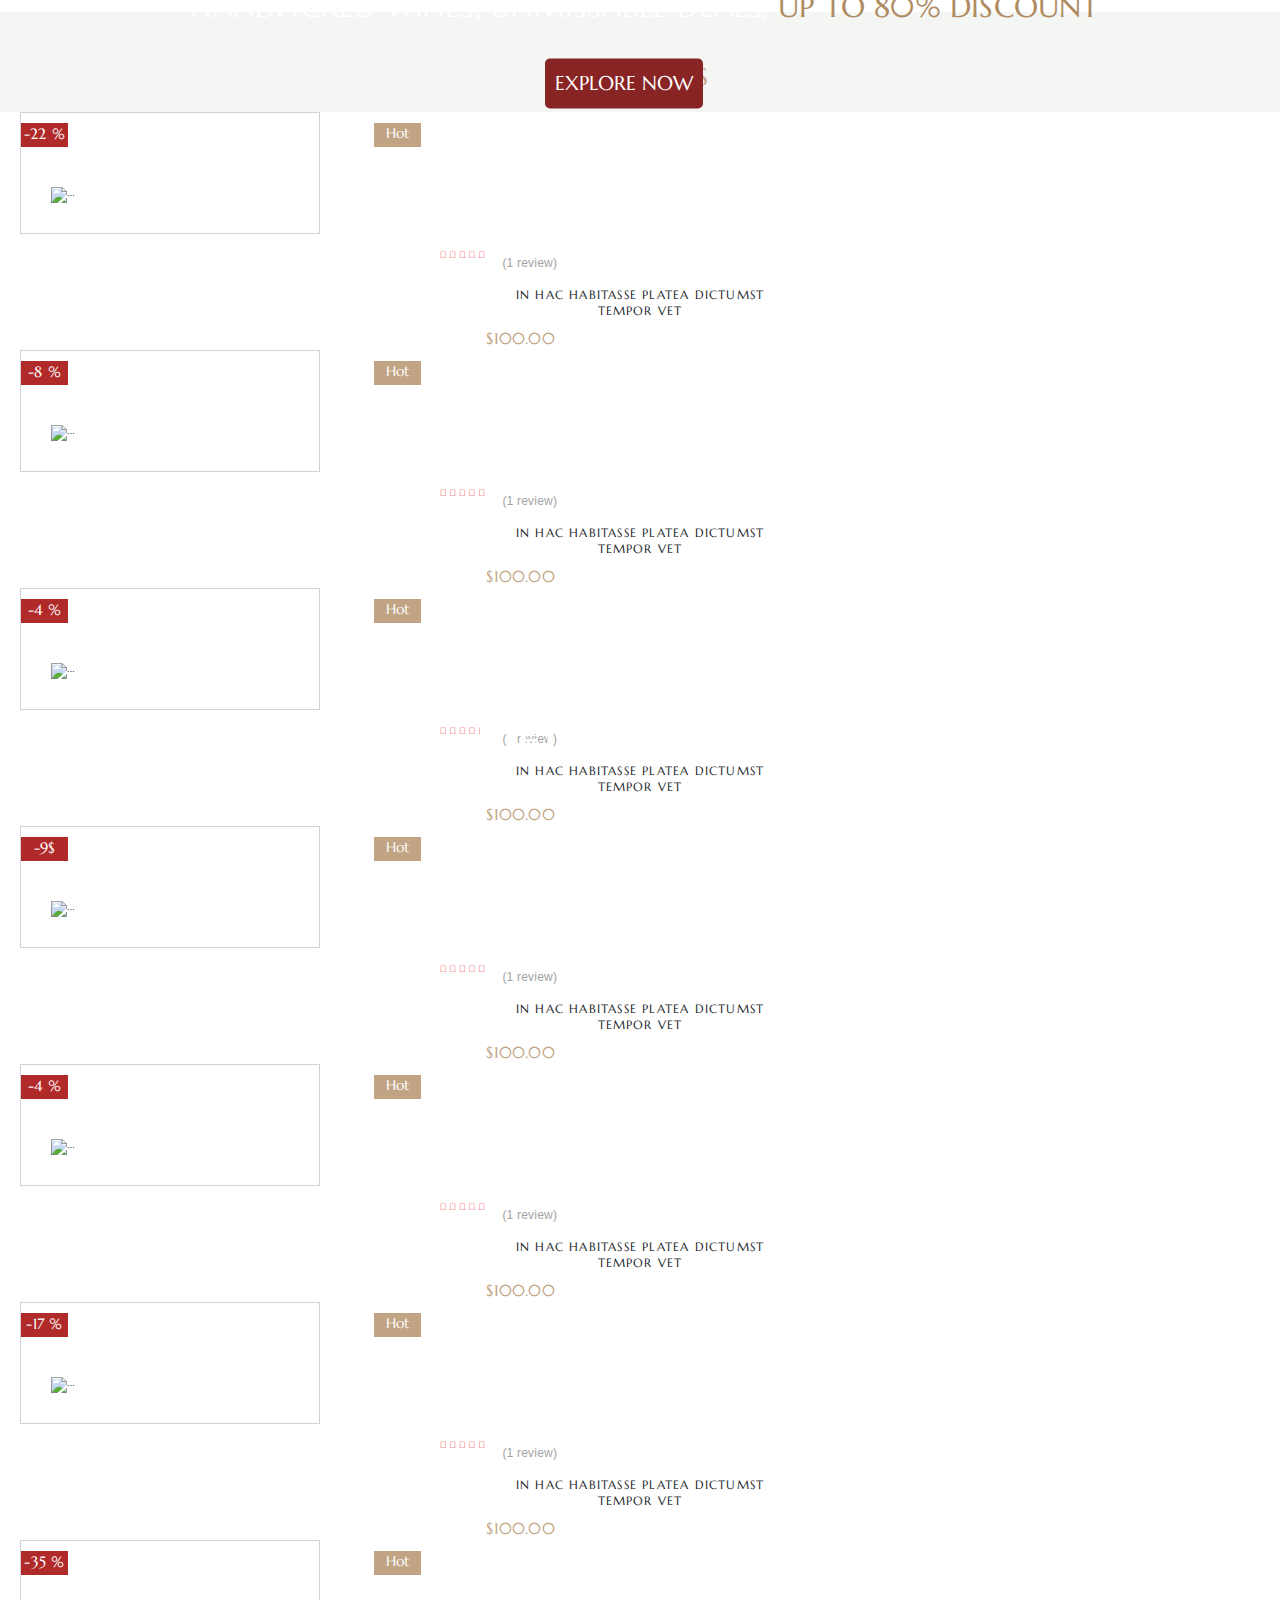
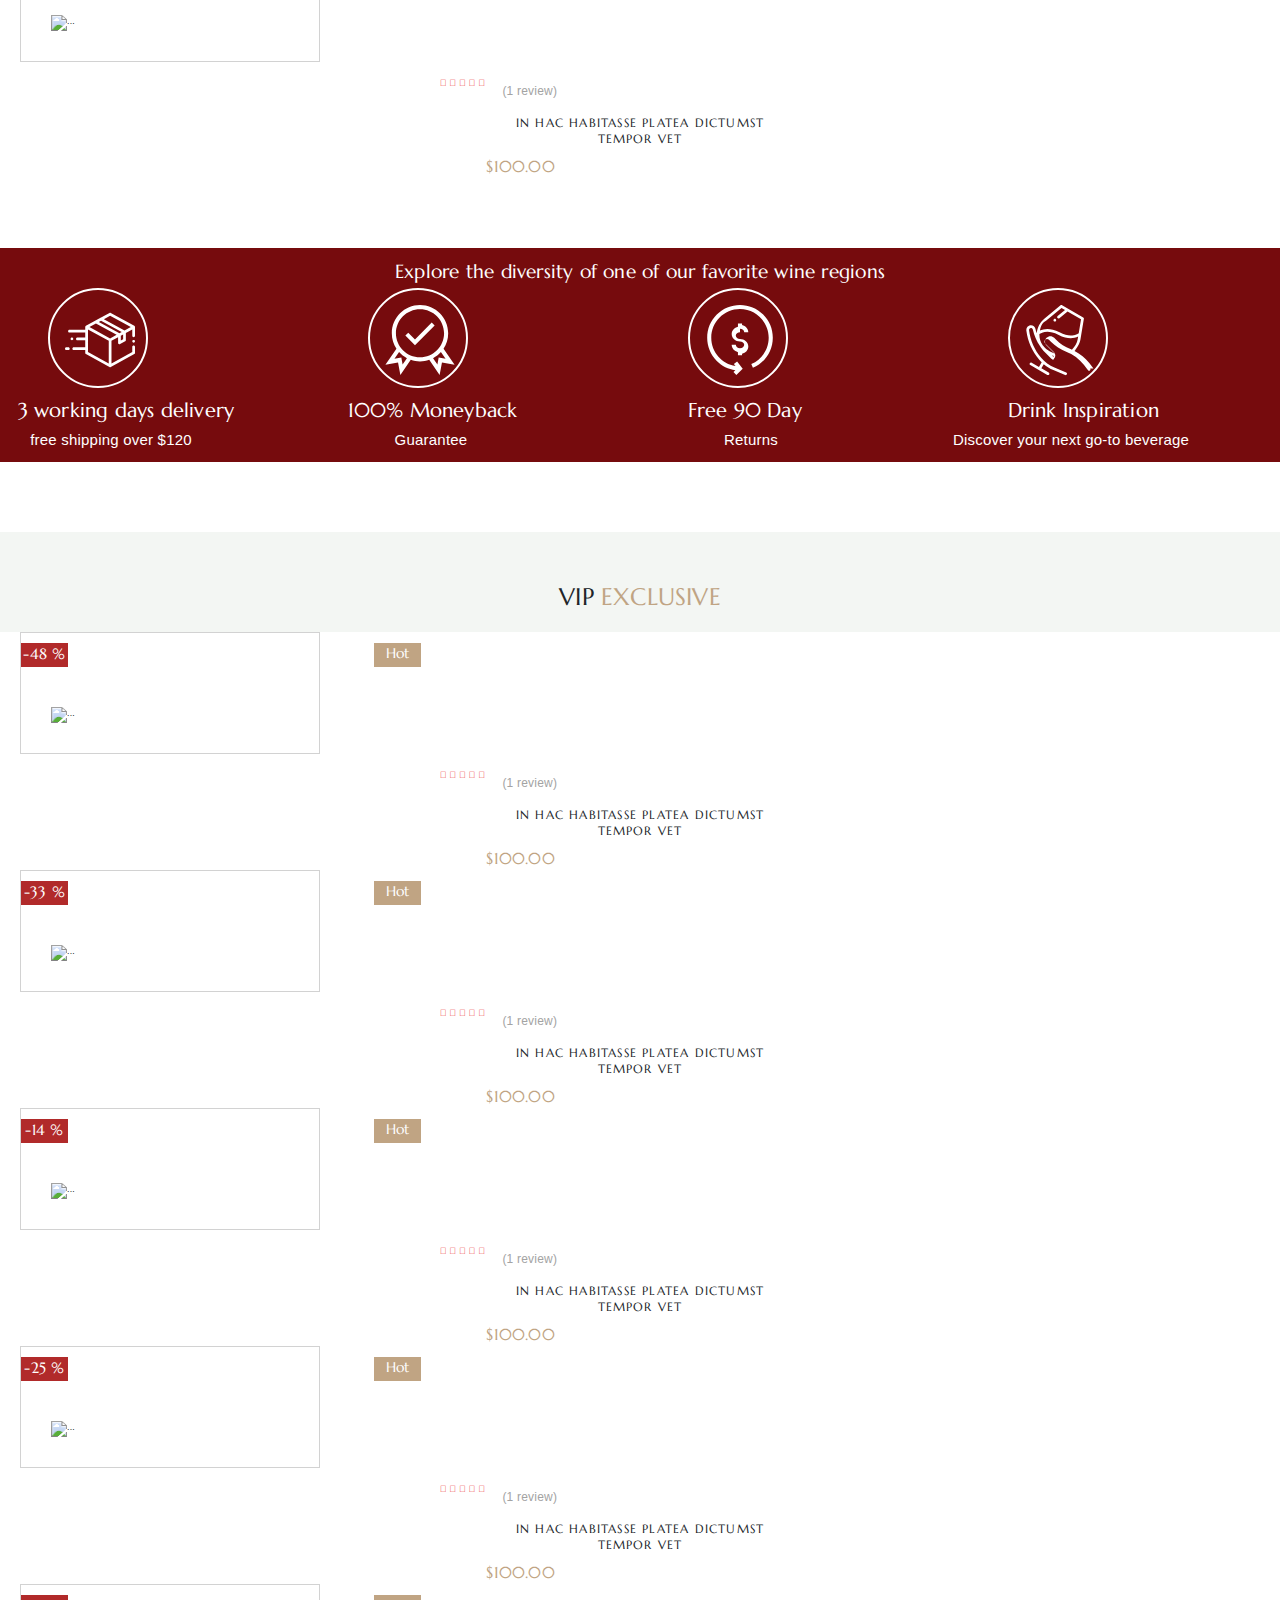
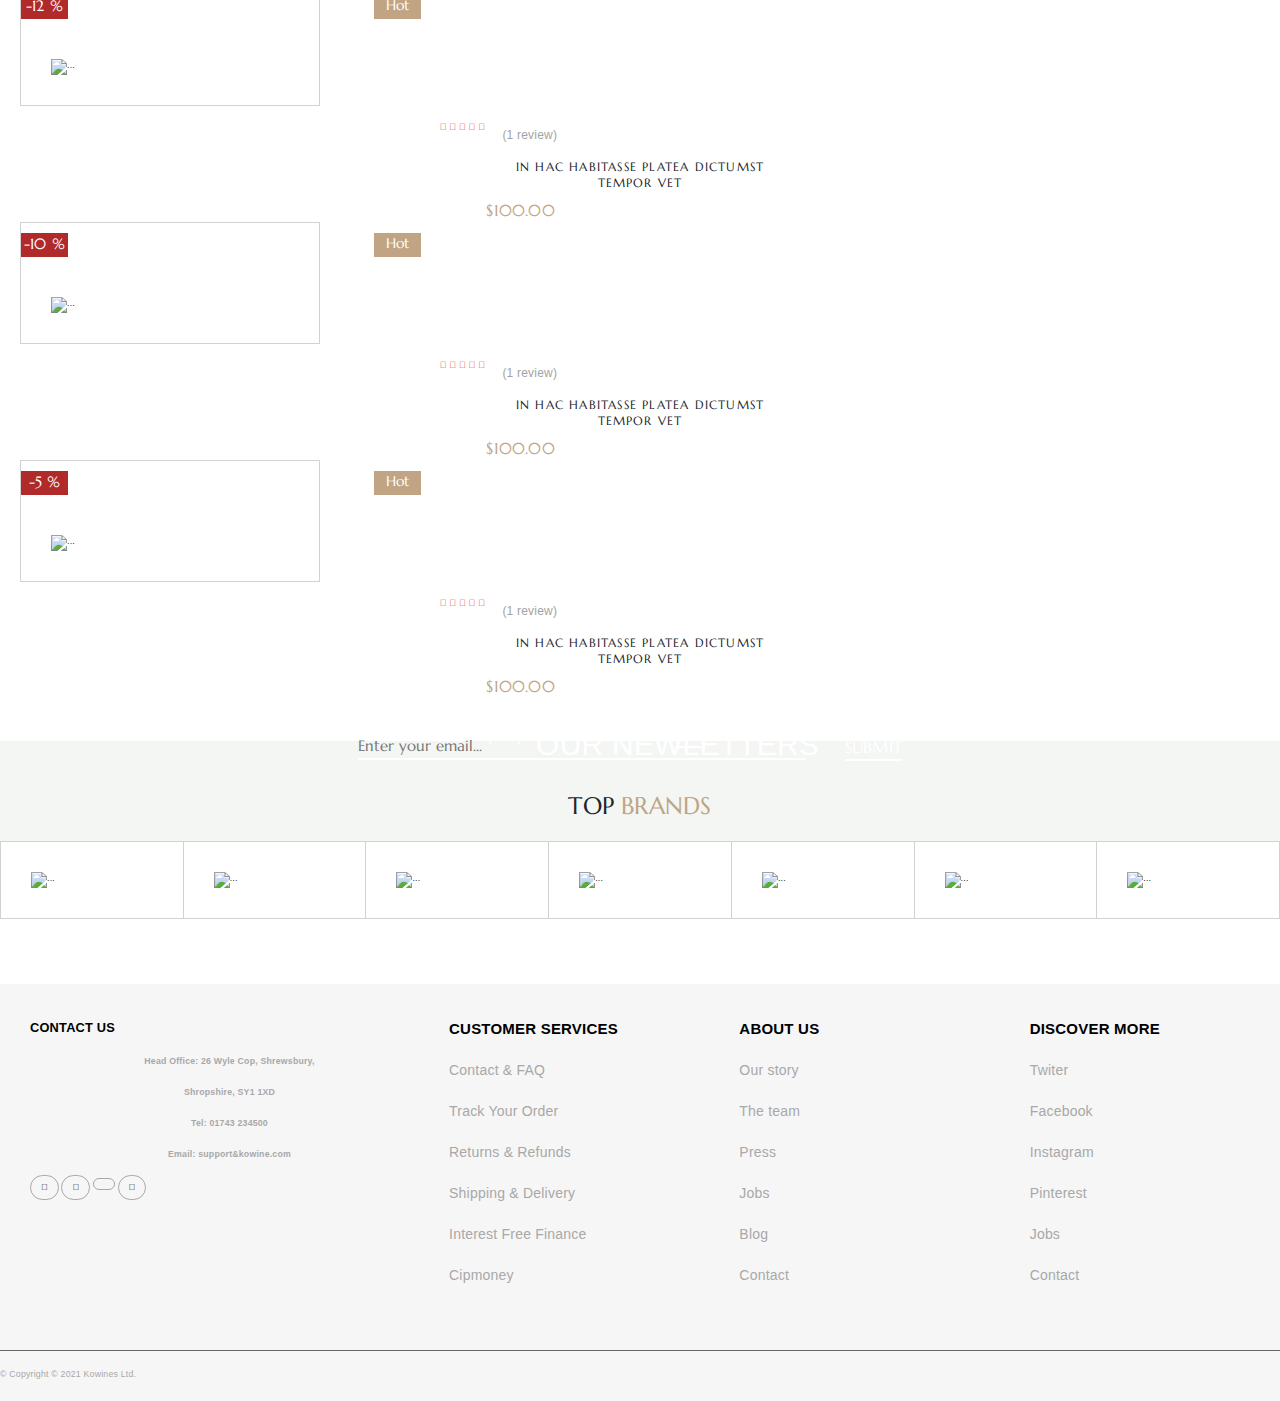
==== commit be8312b0: "24.12.2022" ====
--- a/Final Project/index.html
+++ b/Final Project/index.html
@@ -510,7 +510,8 @@
                 <div class="card">
                     <div class="text-hot-all">
                         <div class="text-hot-2">
-                            <p>-10 %</p>
+
+                            <p>-20 %</p>
                         </div>
                         <div class="text-hot">
                             <p>Hot</p>
@@ -549,13 +550,13 @@
                 <div class="card">
                     <div class="text-hot-all">
                         <div class="text-hot-2">
-                            <p>-10 %</p>
+                            <p>-22 %</p>
                         </div>
                         <div class="text-hot">
                             <p>Hot</p>
                         </div>
                     </div>
-                    <img src="/image/Product12-450x450.jpg.webp" class="card-img-top" alt="...">
+                    <img src="/image/Product28-450x450.jpg.webp" class="card-img-top" alt="...">
                     <div class="card-body">
 
                     </div>
@@ -588,13 +589,13 @@
                 <div class="card">
                     <div class="text-hot-all">
                         <div class="text-hot-2">
-                            <p>-10 %</p>
+                            <p>-14 %</p>
                         </div>
                         <div class="text-hot">
                             <p>Hot</p>
                         </div>
                     </div>
-                    <img src="/image/Product12-450x450.jpg.webp" class="card-img-top" alt="...">
+                    <img src="/image/Product17-450x450.jpg.webp" class="card-img-top" alt="...">
                     <div class="card-body">
 
                     </div>
@@ -627,13 +628,13 @@
                 <div class="card">
                     <div class="text-hot-all">
                         <div class="text-hot-2">
-                            <p>-10 %</p>
+                            <p>-4 %</p>
                         </div>
                         <div class="text-hot">
                             <p>Hot</p>
                         </div>
                     </div>
-                    <img src="/image/Product12-450x450.jpg.webp" class="card-img-top" alt="...">
+                    <img src="/image/Product11-450x450.jpg (1).webp" class="card-img-top" alt="...">
                     <div class="card-body">
 
                     </div>
@@ -666,13 +667,13 @@
                 <div class="card">
                     <div class="text-hot-all">
                         <div class="text-hot-2">
-                            <p>-10 %</p>
+                            <p>-15 %</p>
                         </div>
                         <div class="text-hot">
                             <p>Hot</p>
                         </div>
                     </div>
-                    <img src="/image/Product12-450x450.jpg.webp" class="card-img-top" alt="...">
+                    <img src="/image/Product20-450x450.jpg.webp" class="card-img-top" alt="...">
                     <div class="card-body">
 
                     </div>
@@ -741,7 +742,20 @@
             <div class="card">
                 <div class="text-hot-all">
                     <div class="text-hot-2">
-                        <p>-10 %</p>
+                        <div class="card_slider_icon_qarisdirma">
+                            <div class="card_slider_icon_qarisdirma1">
+                                <a target="_blank" href="basget.html">
+                                    <i class="fa-solid fa-bag-shopping"></i>
+                                </a>
+                            </div>
+                            <div class="card_slider_icon_qarisdirma2">
+                                <i class="fa-regular fa-heart"></i>
+                            </div>
+                            <div class="card_slider_icon_qarisdirma3">
+                                <i class="fa-solid fa-magnifying-glass"></i>
+                            </div>
+                        </div>
+                        <p>-22 %</p>
                     </div>
                     <div class="text-hot">
                         <p>Hot</p>
@@ -780,13 +794,26 @@
             <div class="card">
                 <div class="text-hot-all">
                     <div class="text-hot-2">
-                        <p>-10 %</p>
+                        <div class="card_slider_icon_qarisdirma">
+                            <div class="card_slider_icon_qarisdirma1">
+                                <a target="_blank" href="basget.html">
+                                    <i class="fa-solid fa-bag-shopping"></i>
+                                </a>
+                            </div>
+                            <div class="card_slider_icon_qarisdirma2">
+                                <i class="fa-regular fa-heart"></i>
+                            </div>
+                            <div class="card_slider_icon_qarisdirma3">
+                                <i class="fa-solid fa-magnifying-glass"></i>
+                            </div>
+                        </div>
+                        <p>-8 %</p>
                     </div>
                     <div class="text-hot">
                         <p>Hot</p>
                     </div>
                 </div>
-                <img src="/image/Product12-450x450.jpg.webp" class="card-img-top" alt="...">
+                <img src="/image/Product11-450x450.jpg (1).webp" class="card-img-top" alt="...">
                 <div class="card-body">
 
                 </div>
@@ -819,13 +846,26 @@
             <div class="card">
                 <div class="text-hot-all">
                     <div class="text-hot-2">
-                        <p>-10 %</p>
+                        <div class="card_slider_icon_qarisdirma">
+                            <div class="card_slider_icon_qarisdirma1">
+                                <a target="_blank" href="basget.html">
+                                    <i class="fa-solid fa-bag-shopping"></i>
+                                </a>
+                            </div>
+                            <div class="card_slider_icon_qarisdirma2">
+                                <i class="fa-regular fa-heart"></i>
+                            </div>
+                            <div class="card_slider_icon_qarisdirma3">
+                                <i class="fa-solid fa-magnifying-glass"></i>
+                            </div>
+                        </div>
+                        <p>-4 %</p>
                     </div>
                     <div class="text-hot">
                         <p>Hot</p>
                     </div>
                 </div>
-                <img src="/image/Product12-450x450.jpg.webp" class="card-img-top" alt="...">
+                <img src="/image/Product28-450x450.jpg.webp" class="card-img-top" alt="...">
                 <div class="card-body">
 
                 </div>
@@ -858,13 +898,26 @@
             <div class="card">
                 <div class="text-hot-all">
                     <div class="text-hot-2">
-                        <p>-10 %</p>
+                        <div class="card_slider_icon_qarisdirma">
+                            <div class="card_slider_icon_qarisdirma1">
+                                <a target="_blank" href="basget.html">
+                                    <i class="fa-solid fa-bag-shopping"></i>
+                                </a>
+                            </div>
+                            <div class="card_slider_icon_qarisdirma2">
+                                <i class="fa-regular fa-heart"></i>
+                            </div>
+                            <div class="card_slider_icon_qarisdirma3">
+                                <i class="fa-solid fa-magnifying-glass"></i>
+                            </div>
+                        </div>
+                        <p>-9$ </p>
                     </div>
                     <div class="text-hot">
                         <p>Hot</p>
                     </div>
                 </div>
-                <img src="/image/Product12-450x450.jpg.webp" class="card-img-top" alt="...">
+                <img src="/image/Product20-450x450.jpg.webp" class="card-img-top" alt="...">
                 <div class="card-body">
 
                 </div>
@@ -897,13 +950,26 @@
             <div class="card">
                 <div class="text-hot-all">
                     <div class="text-hot-2">
-                        <p>-10 %</p>
+                        <div class="card_slider_icon_qarisdirma">
+                            <div class="card_slider_icon_qarisdirma1">
+                                <a target="_blank" href="basget.html">
+                                    <i class="fa-solid fa-bag-shopping"></i>
+                                </a>
+                            </div>
+                            <div class="card_slider_icon_qarisdirma2">
+                                <i class="fa-regular fa-heart"></i>
+                            </div>
+                            <div class="card_slider_icon_qarisdirma3">
+                                <i class="fa-solid fa-magnifying-glass"></i>
+                            </div>
+                        </div>
+                        <p>-4 %</p>
                     </div>
                     <div class="text-hot">
                         <p>Hot</p>
                     </div>
                 </div>
-                <img src="/image/Product12-450x450.jpg.webp" class="card-img-top" alt="...">
+                <img src="/image/Product17-450x450.jpg.webp" class="card-img-top" alt="...">
                 <div class="card-body">
 
                 </div>
@@ -936,13 +1002,26 @@
             <div class="card">
                 <div class="text-hot-all">
                     <div class="text-hot-2">
-                        <p>-10 %</p>
+                        <div class="card_slider_icon_qarisdirma">
+                            <div class="card_slider_icon_qarisdirma1">
+                                <a target="_blank" href="basget.html">
+                                    <i class="fa-solid fa-bag-shopping"></i>
+                                </a>
+                            </div>
+                            <div class="card_slider_icon_qarisdirma2">
+                                <i class="fa-regular fa-heart"></i>
+                            </div>
+                            <div class="card_slider_icon_qarisdirma3">
+                                <i class="fa-solid fa-magnifying-glass"></i>
+                            </div>
+                        </div>
+                        <p>-17 %</p>
                     </div>
                     <div class="text-hot">
                         <p>Hot</p>
                     </div>
                 </div>
-                <img src="/image/Product12-450x450.jpg.webp" class="card-img-top" alt="...">
+                <img src="/image/Product26-450x450.jpg.webp" class="card-img-top" alt="...">
                 <div class="card-body">
 
                 </div>
@@ -975,13 +1054,26 @@
             <div class="card">
                 <div class="text-hot-all">
                     <div class="text-hot-2">
-                        <p>-10 %</p>
+                        <div class="card_slider_icon_qarisdirma">
+                            <div class="card_slider_icon_qarisdirma1">
+                                <a target="_blank" href="basget.html">
+                                    <i class="fa-solid fa-bag-shopping"></i>
+                                </a>
+                            </div>
+                            <div class="card_slider_icon_qarisdirma2">
+                                <i class="fa-regular fa-heart"></i>
+                            </div>
+                            <div class="card_slider_icon_qarisdirma3">
+                                <i class="fa-solid fa-magnifying-glass"></i>
+                            </div>
+                        </div>
+                        <p>-35 %</p>
                     </div>
                     <div class="text-hot">
                         <p>Hot</p>
                     </div>
                 </div>
-                <img src="/image/Product12-450x450.jpg.webp" class="card-img-top" alt="...">
+                <img src="/image/Product21-450x450.jpg.webp" class="card-img-top" alt="...">
                 <div class="card-body">
 
                 </div>
@@ -1123,13 +1215,26 @@
             <div class="card">
                 <div class="text-hot-all">
                     <div class="text-hot-2">
-                        <p>-10 %</p>
+                        <div class="card_slider_icon_qarisdirma">
+                            <div class="card_slider_icon_qarisdirma1">
+                                <a target="_blank" href="basget.html">
+                                    <i class="fa-solid fa-bag-shopping"></i>
+                                </a>
+                            </div>
+                            <div class="card_slider_icon_qarisdirma2">
+                                <i class="fa-regular fa-heart"></i>
+                            </div>
+                            <div class="card_slider_icon_qarisdirma3">
+                                <i class="fa-solid fa-magnifying-glass"></i>
+                            </div>
+                        </div>
+                        <p>-48 %</p>
                     </div>
                     <div class="text-hot">
                         <p>Hot</p>
                     </div>
                 </div>
-                <img src="/image/Product12-450x450.jpg.webp" class="card-img-top" alt="...">
+                <img src="/image/Product20-450x450.jpg.webp" class="card-img-top" alt="...">
                 <div class="card-body">
 
                 </div>
@@ -1162,13 +1267,26 @@
             <div class="card">
                 <div class="text-hot-all">
                     <div class="text-hot-2">
-                        <p>-10 %</p>
+                        <div class="card_slider_icon_qarisdirma">
+                            <div class="card_slider_icon_qarisdirma1">
+                                <a target="_blank" href="basget.html">
+                                    <i class="fa-solid fa-bag-shopping"></i>
+                                </a>
+                            </div>
+                            <div class="card_slider_icon_qarisdirma2">
+                                <i class="fa-regular fa-heart"></i>
+                            </div>
+                            <div class="card_slider_icon_qarisdirma3">
+                                <i class="fa-solid fa-magnifying-glass"></i>
+                            </div>
+                        </div>
+                        <p>-33 %</p>
                     </div>
                     <div class="text-hot">
                         <p>Hot</p>
                     </div>
                 </div>
-                <img src="/image/Product12-450x450.jpg.webp" class="card-img-top" alt="...">
+                <img src="/image/Product26-450x450.jpg.webp" class="card-img-top" alt="...">
                 <div class="card-body">
 
                 </div>
@@ -1201,13 +1319,26 @@
             <div class="card">
                 <div class="text-hot-all">
                     <div class="text-hot-2">
-                        <p>-10 %</p>
+                        <div class="card_slider_icon_qarisdirma">
+                            <div class="card_slider_icon_qarisdirma1">
+                                <a target="_blank" href="basget.html">
+                                    <i class="fa-solid fa-bag-shopping"></i>
+                                </a>
+                            </div>
+                            <div class="card_slider_icon_qarisdirma2">
+                                <i class="fa-regular fa-heart"></i>
+                            </div>
+                            <div class="card_slider_icon_qarisdirma3">
+                                <i class="fa-solid fa-magnifying-glass"></i>
+                            </div>
+                        </div>
+                        <p>-14 %</p>
                     </div>
                     <div class="text-hot">
                         <p>Hot</p>
                     </div>
                 </div>
-                <img src="/image/Product12-450x450.jpg.webp" class="card-img-top" alt="...">
+                <img src="/image/Product17-450x450.jpg.webp" class="card-img-top" alt="...">
                 <div class="card-body">
 
                 </div>
@@ -1240,13 +1371,26 @@
             <div class="card">
                 <div class="text-hot-all">
                     <div class="text-hot-2">
-                        <p>-10 %</p>
+                        <div class="card_slider_icon_qarisdirma">
+                            <div class="card_slider_icon_qarisdirma1">
+                                <a target="_blank" href="basget.html">
+                                    <i class="fa-solid fa-bag-shopping"></i>
+                                </a>
+                            </div>
+                            <div class="card_slider_icon_qarisdirma2">
+                                <i class="fa-regular fa-heart"></i>
+                            </div>
+                            <div class="card_slider_icon_qarisdirma3">
+                                <i class="fa-solid fa-magnifying-glass"></i>
+                            </div>
+                        </div>
+                        <p>-25 %</p>
                     </div>
                     <div class="text-hot">
                         <p>Hot</p>
                     </div>
                 </div>
-                <img src="/image/Product12-450x450.jpg.webp" class="card-img-top" alt="...">
+                <img src="/image/Product18-450x450.jpg.webp" class="card-img-top" alt="...">
                 <div class="card-body">
 
                 </div>
@@ -1279,13 +1423,26 @@
             <div class="card">
                 <div class="text-hot-all">
                     <div class="text-hot-2">
-                        <p>-10 %</p>
+                        <div class="card_slider_icon_qarisdirma">
+                            <div class="card_slider_icon_qarisdirma1">
+                                <a target="_blank" href="basget.html">
+                                    <i class="fa-solid fa-bag-shopping"></i>
+                                </a>
+                            </div>
+                            <div class="card_slider_icon_qarisdirma2">
+                                <i class="fa-regular fa-heart"></i>
+                            </div>
+                            <div class="card_slider_icon_qarisdirma3">
+                                <i class="fa-solid fa-magnifying-glass"></i>
+                            </div>
+                        </div>
+                        <p>-12 %</p>
                     </div>
                     <div class="text-hot">
                         <p>Hot</p>
                     </div>
                 </div>
-                <img src="/image/Product12-450x450.jpg.webp" class="card-img-top" alt="...">
+                <img src="/image/Product28-450x450.jpg.webp" class="card-img-top" alt="...">
                 <div class="card-body">
 
                 </div>
@@ -1318,6 +1475,19 @@
             <div class="card">
                 <div class="text-hot-all">
                     <div class="text-hot-2">
+                        <div class="card_slider_icon_qarisdirma">
+                            <div class="card_slider_icon_qarisdirma1">
+                                <a target="_blank" href="basget.html">
+                                    <i class="fa-solid fa-bag-shopping"></i>
+                                </a>
+                            </div>
+                            <div class="card_slider_icon_qarisdirma2">
+                                <i class="fa-regular fa-heart"></i>
+                            </div>
+                            <div class="card_slider_icon_qarisdirma3">
+                                <i class="fa-solid fa-magnifying-glass"></i>
+                            </div>
+                        </div>
                         <p>-10 %</p>
                     </div>
                     <div class="text-hot">
@@ -1357,13 +1527,26 @@
             <div class="card">
                 <div class="text-hot-all">
                     <div class="text-hot-2">
-                        <p>-10 %</p>
+                        <div class="card_slider_icon_qarisdirma">
+                            <div class="card_slider_icon_qarisdirma1">
+                                <a target="_blank" href="basget.html">
+                                    <i class="fa-solid fa-bag-shopping"></i>
+                                </a>
+                            </div>
+                            <div class="card_slider_icon_qarisdirma2">
+                                <i class="fa-regular fa-heart"></i>
+                            </div>
+                            <div class="card_slider_icon_qarisdirma3">
+                                <i class="fa-solid fa-magnifying-glass"></i>
+                            </div>
+                        </div>
+                        <p>-5 %</p>
                     </div>
                     <div class="text-hot">
                         <p>Hot</p>
                     </div>
                 </div>
-                <img src="/image/Product12-450x450.jpg.webp" class="card-img-top" alt="...">
+                <img src="/image/Product20-450x450.jpg.webp" class="card-img-top" alt="...">
                 <div class="card-body">
 
                 </div>
@@ -1415,10 +1598,9 @@
     </section>
 
 
-    <section id="last-one">
-        <div class="container">
-            <div class="lt-head">
-            </div>
+    <section class="last-one">
+        <!-- <div class="container"> -->
+         
             <div class="all-card row">
                 <div class="card-group col-lg-12">
 
@@ -1442,13 +1624,18 @@
                         <img src="https://wpbingosite.com/wordpress/kowine/wp-content/webp-express/webp-images/uploads/2021/05/brand3.jpg.webp"
                             class="card-img-top" alt="...">
                     </div>
-                </div>
-            </div>
-        </div>
-        </div>
-        </div>
-
-        </div>
+                    <div class="card">
+                        <img src="https://wpbingosite.com/wordpress/kowine/wp-content/webp-express/webp-images/uploads/2021/05/brand3.jpg.webp"
+                            class="card-img-top" alt="...">
+                    </div>
+                    <div class="card">
+                        <img src="https://wpbingosite.com/wordpress/kowine/wp-content/webp-express/webp-images/uploads/2021/05/brand3.jpg.webp"
+                            class="card-img-top" alt="...">
+                    </div>
+                </div>
+            </div>
+        </div>
+     
     </section>
     <!-- <div class="brand-all row ">
         <div class="brand col-lg-2-5 ">
--- a/Final Project/style.css
+++ b/Final Project/style.css
@@ -336,7 +336,7 @@
   border-radius: 0px;
 }
 .stars {
-  width: 80px;
+  width: 100px;
   text-align: center;
 }
 .stars i {
@@ -416,6 +416,9 @@
 }
 .text-hot-2 p {
   text-align: center;
+  font-size: 15px;
+  font-family: Marcellus, serif;
+font-weight: 400;
 }
 
 .card-slider-2 .card {
@@ -467,6 +470,7 @@
   font-size: 16px;
   color: #c0a483;
   font-weight: 400;
+  margin-left: 38%;
   font-family: Marcellus, serif;
 }
 .card-slider-2 .text-hot-all {
@@ -500,6 +504,9 @@
 }
 .card-slider-2 .text-hot-2 p {
   text-align: center;
+  font-size: 15px;
+  font-family: Marcellus, serif;
+font-weight: 400;
 }
 
 /* 
@@ -712,7 +719,7 @@
 /* padding: 20px; */
 /* } */
 .card img {
-  padding: 60px;
+  padding: 30px;
 }
 .card img:hover {
   transform: scale(1.1);
@@ -1564,8 +1571,8 @@
 }
 .tutorial ul li:hover ul li:hover {
   background-color: #fff;
-} */
-.costomer h1 {
+} 
+.costomer h1{
   font-family: "Marcellus", Sans-serif;
   font-size: 30px;
   font-weight: 400;
@@ -1933,6 +1940,42 @@
 .three-photo-I .photo1 span {
   display: block;
 }
+.photo1{
+  position: relative;
+}
+.three-photo-I .photo1 .three_photo_icons {
+  position: absolute;
+  top: 40%;
+  left: 72%;
+  width: 100%;
+  transform: translate(-50%, -50%);
+}
+.three-photo-I .photo1 .three_photo_icons i{
+  padding: 15px 15px;
+  font-size: 15px;
+  margin-left: 10px;
+  border: 1px solid transparent !important;;
+  border-radius: 100%;
+  background-color: #fff;
+  color: #000;
+  text-align: center;
+  cursor: pointer;
+  opacity: 0;
+  transition: 0.5s;
+}
+.photo1{
+  filter: brightness(100%);
+}
+.photo1:hover{
+  filter: brightness(70%);
+}
+.photo1:hover .three_photo_icons i{
+opacity: 1;
+}
+.three-photo-I .photo1 .three_photo_icons i:hover{
+  color: #fff;
+  background-color: #c0a483;
+}
 .three-photo-I .photo1 span,
 p {
   text-align: center;
@@ -3269,6 +3312,11 @@
 .card_slider_icon_qarisdirma i{
   color: #000;
 }
+.card_slider_icon_qarisdirma i:hover{
+  border: 1px solid #c0a483;
+  background-color: #c0a483;
+  color: #fff;
+}
 .card_slider_icon_qarisdirma{
   position: absolute;
   right: 5px;
@@ -3293,6 +3341,7 @@
 }
 .product-image-right .card-slider-222 .text-hot-2 p {
   text-align: center;
+ 
 }
 .card_body_icon_all{
 position: absolute;
@@ -3319,7 +3368,7 @@
   font-size: 25px;
 }
 .card_slider_icon_qarisdirma1{
-  border: 1px solid #000;
+  border: 1px solid rgba(121, 117, 117, 0.525);
   margin-top: 10px;
   text-align: center;
 }
@@ -3327,7 +3376,7 @@
   padding: 8px;
 }
 .card_slider_icon_qarisdirma2{
-  border: 1px solid #000; 
+ border: 1px solid rgba(121, 117, 117, 0.525);
   margin-top: 10px;
 }
 .card_slider_icon_qarisdirma2 i{
@@ -3335,7 +3384,7 @@
 }
 
 .card_slider_icon_qarisdirma3{
-  border: 1px solid #000;
+  border: 1px solid rgba(121, 117, 117, 0.525);
   margin-top: 10px;
 }
 .card_slider_icon_qarisdirma3 i{
@@ -3350,34 +3399,14 @@
 }
 .card_slider_icon_qarisdirma{
   opacity: 0;
-  transition: 0.3s;
+  transition: 0.5s;
   color: black;
+  z-index: 55;
 }
 
 .card:hover .card_slider_icon_qarisdirma{
   opacity: 1;
 }
-
-
-
-
-
-
-
-
-
-
-
-
-
-
-
-
-
-
-
-
-
 
 
 
@@ -3657,9 +3686,9 @@
 text-align:left;
 color: #c0a483;
 font-size: 25px;
-    font-family: Marcellus,serif;
-    font-weight: 400;
-    line-height: 1.2;
+font-family: Marcellus,serif;
+font-weight: 400;
+line-height: 1.2;
 }
 .tabs2 span{
   color: #000;
@@ -3700,6 +3729,11 @@
   text-transform: uppercase;
   font-weight: 500;
 }
+.all-card .card{
+display: flex;
+justify-content: ;
+}
+
 @media only screen and (max-width: 576px) {
 
 .slider-text-spr img{
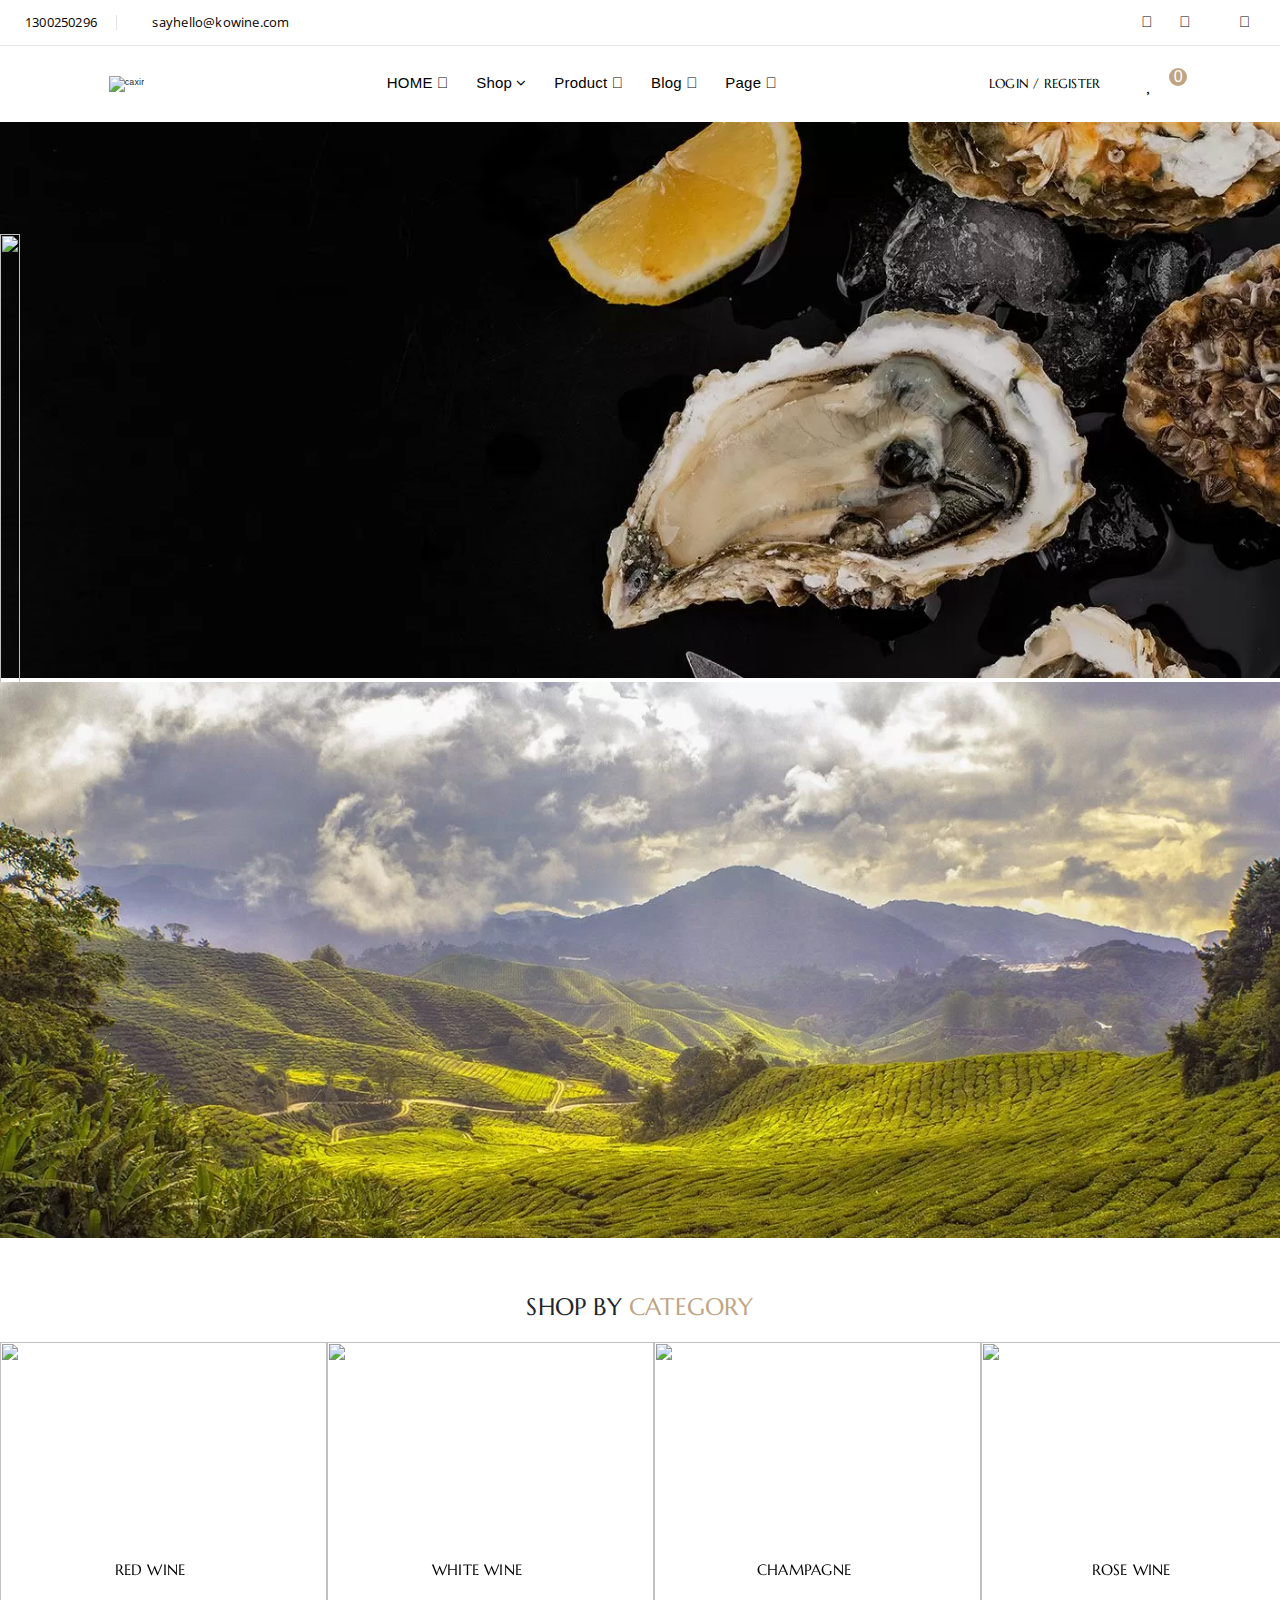
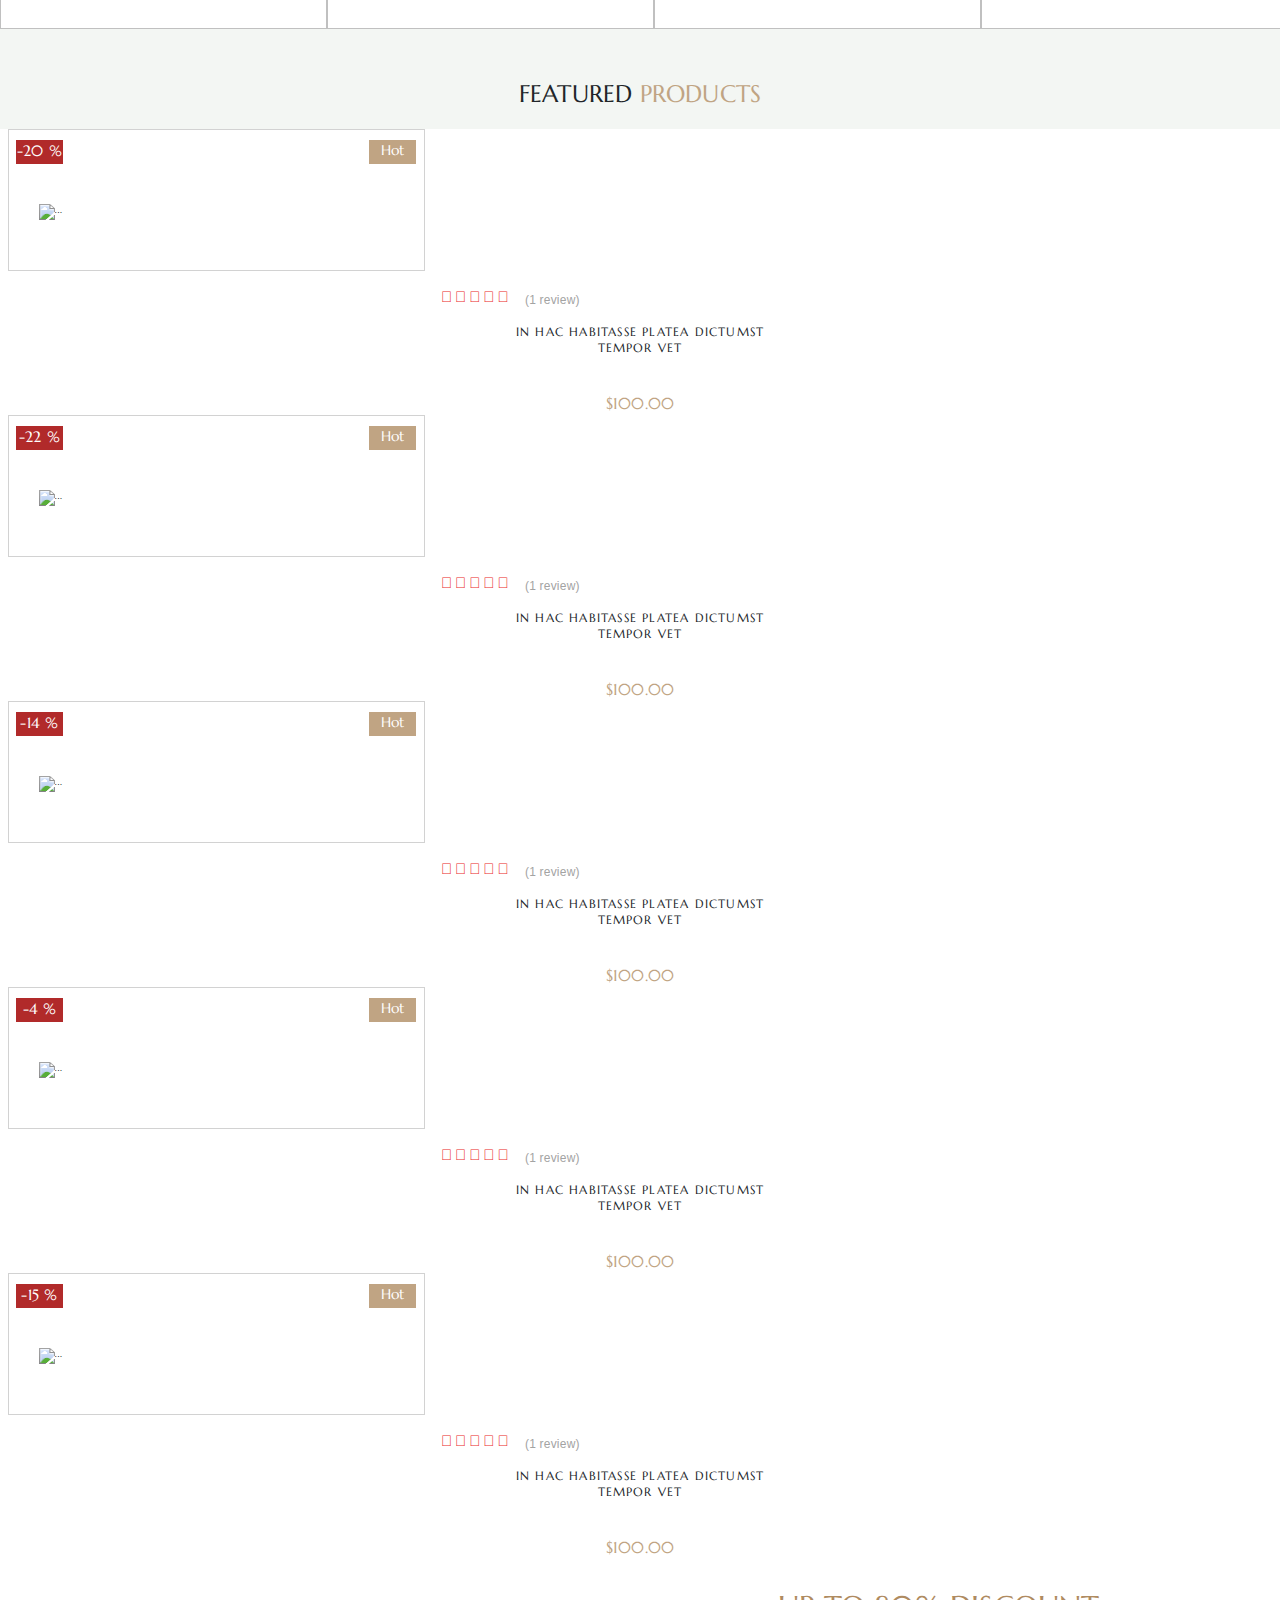
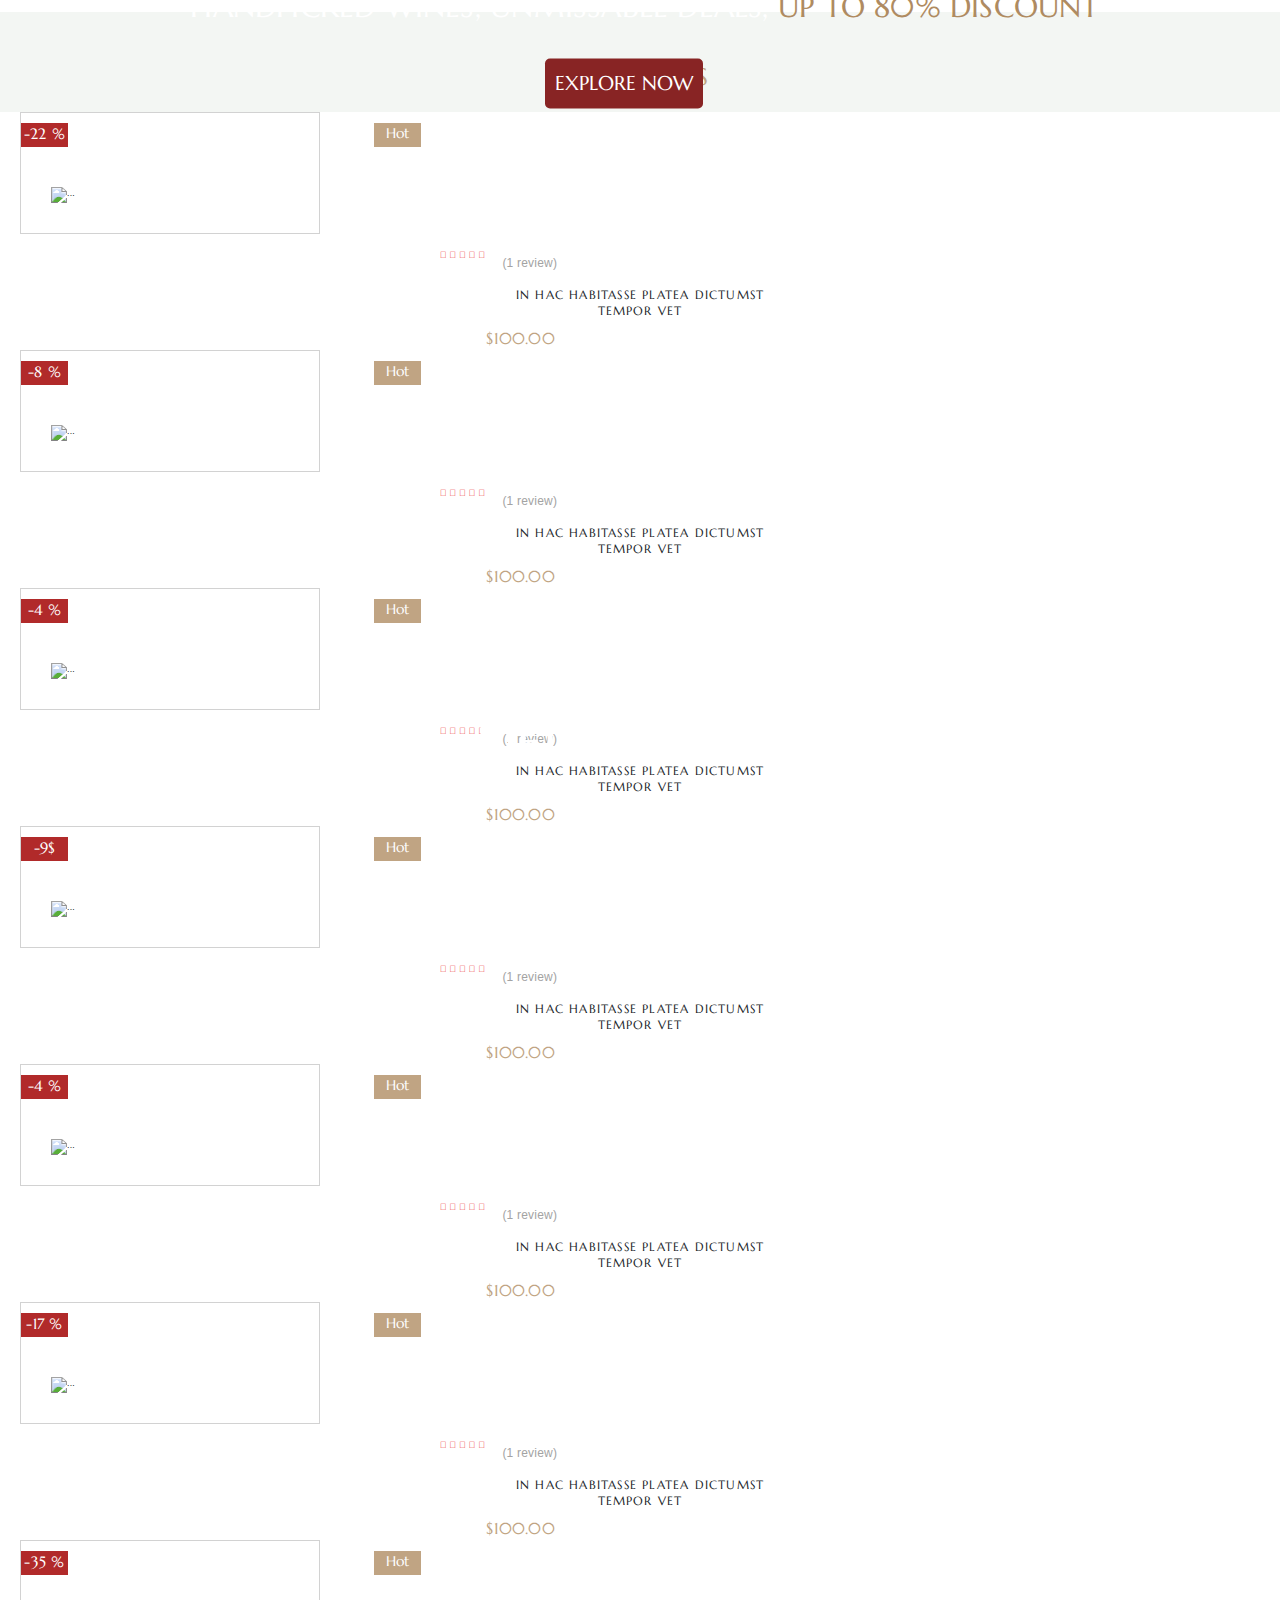
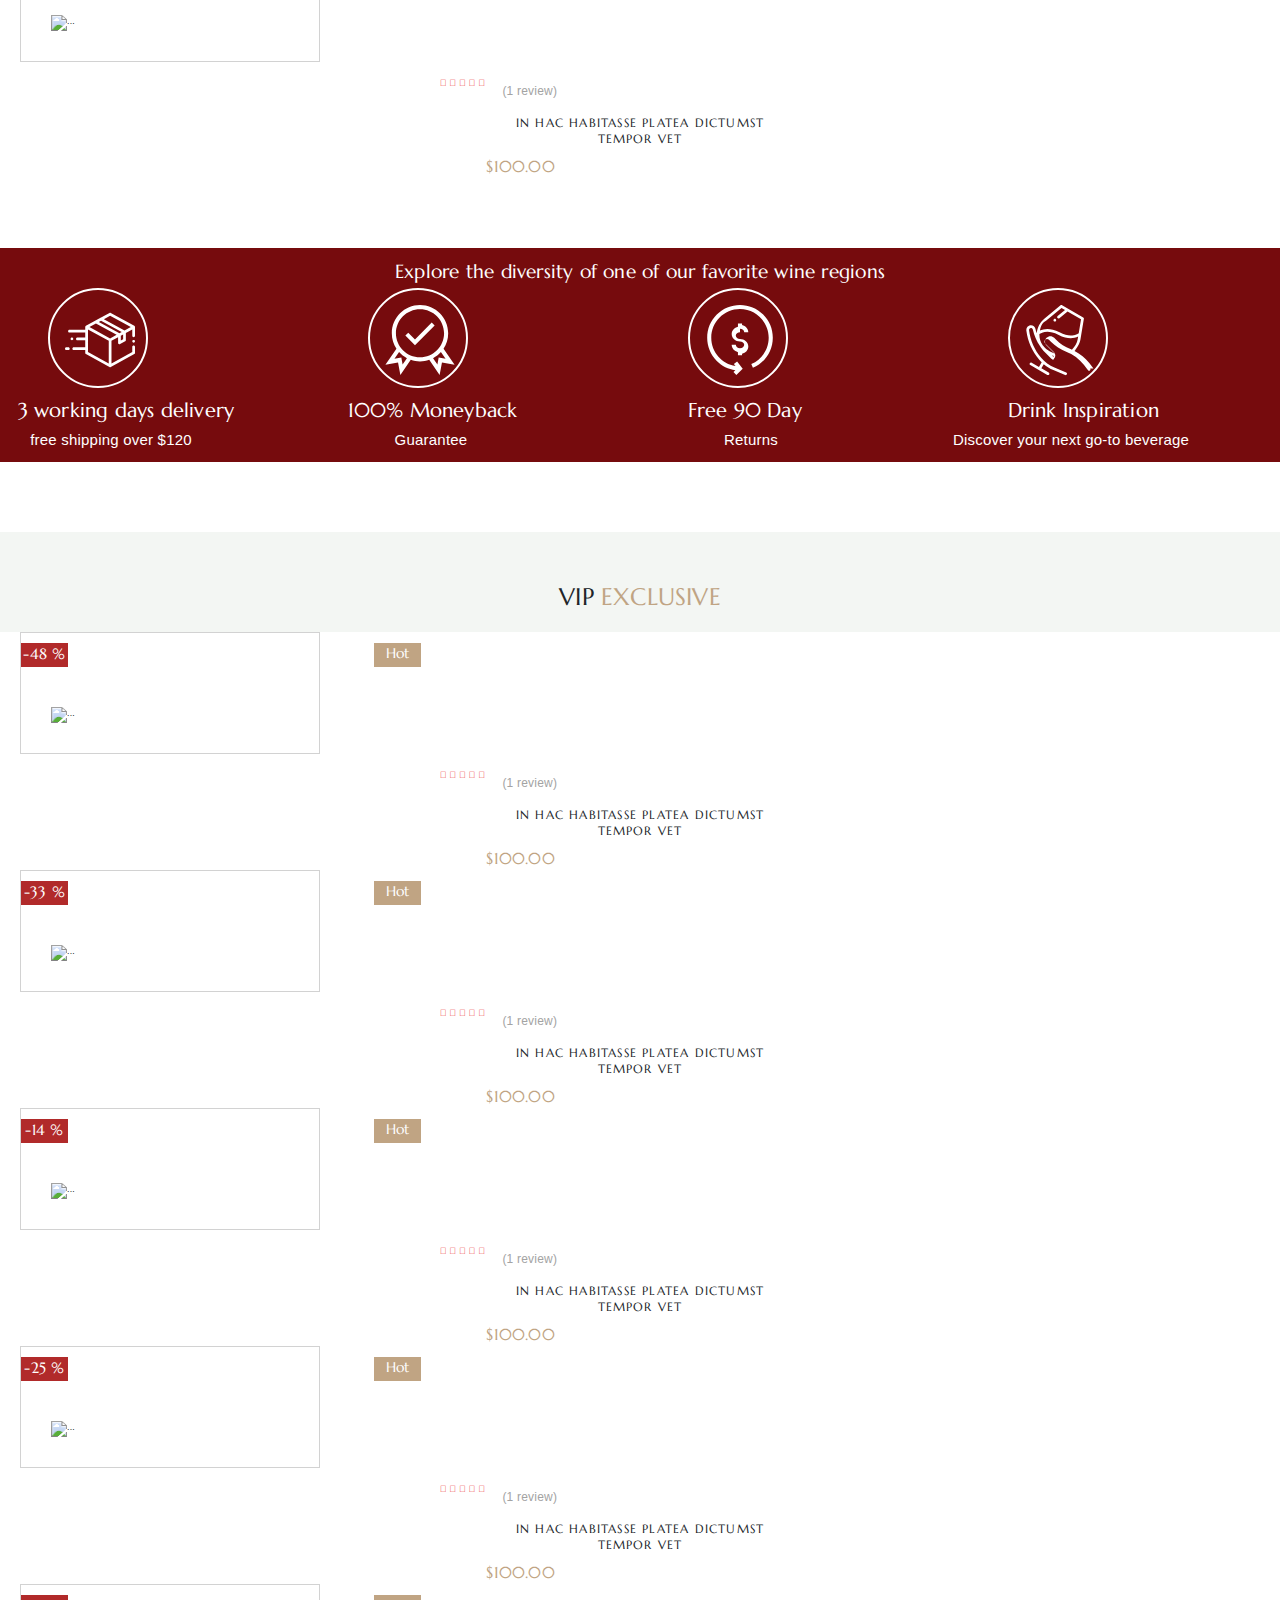
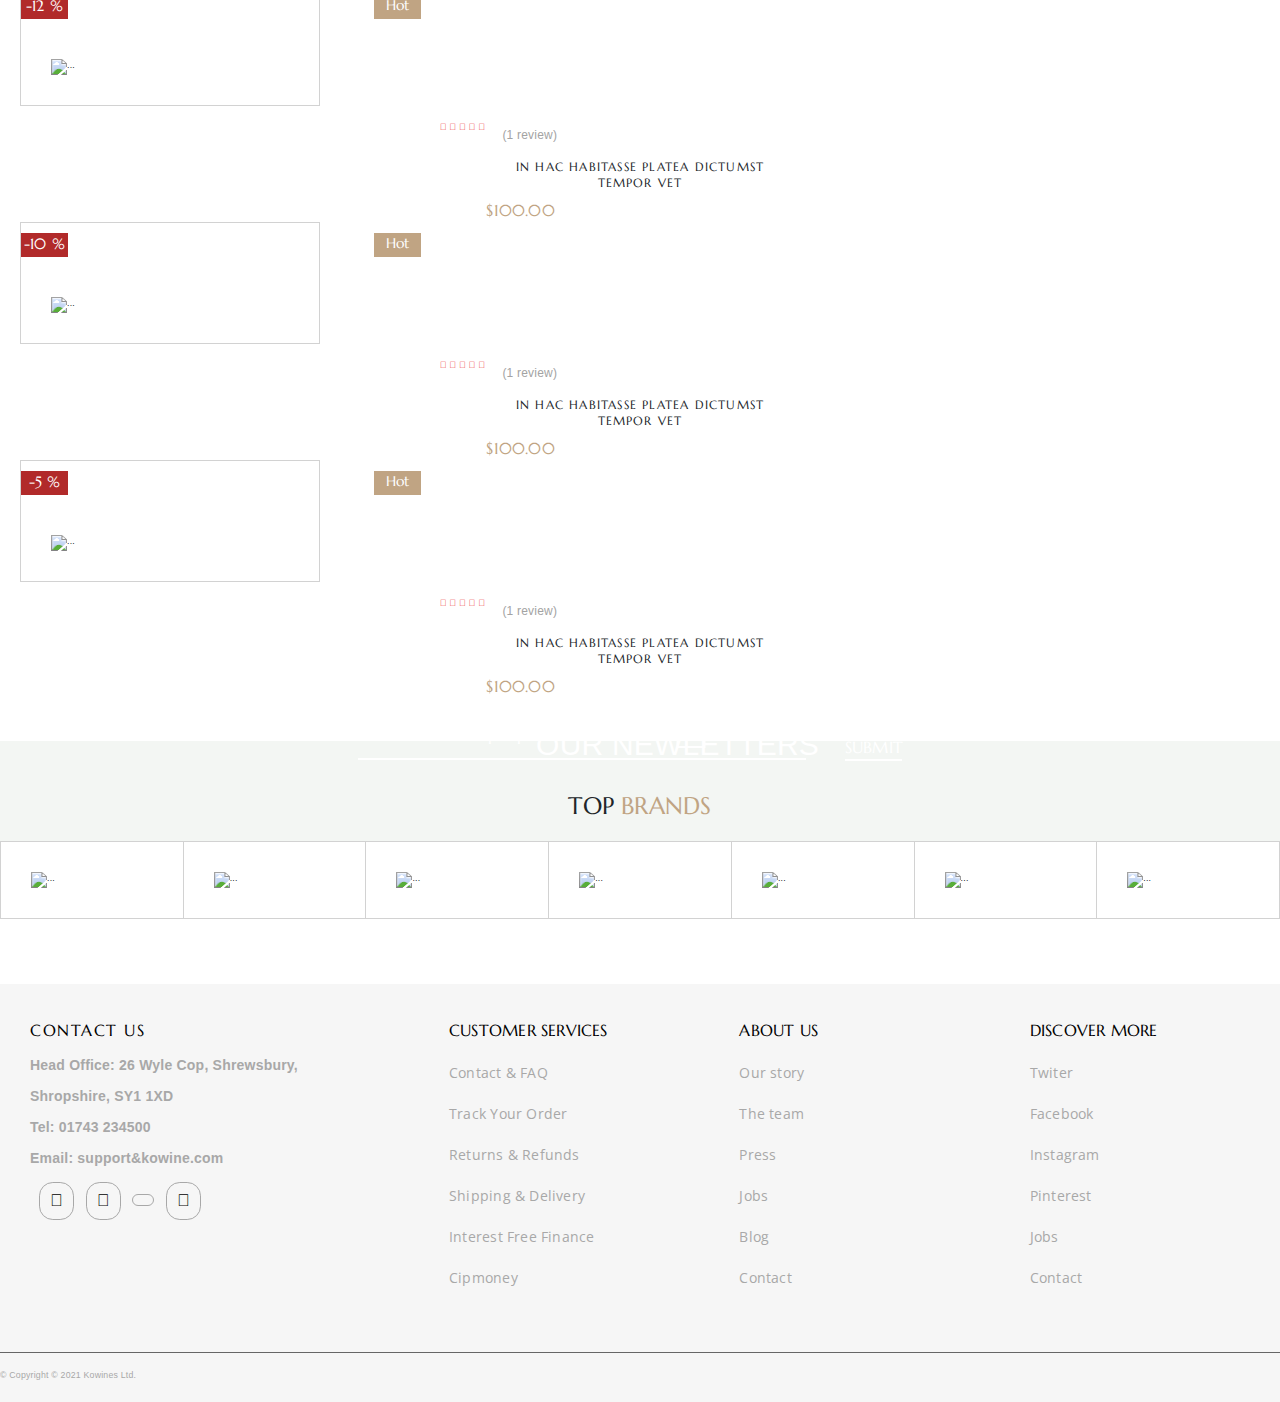
==== commit e0397006: "qaqan bu gunde isledi" ====
--- a/Final Project/index.html
+++ b/Final Project/index.html
@@ -62,7 +62,11 @@
         <div class="container">
             <div class="row">
                 <div class="header-down-all">
+                    <div class="yemeli_menu">
+                        <i class="fa-solid fa-bars"></i>
+                    </div>
                     <div class="header-down-left">
+
                         <div class="header-down-logo">
                             <img src="/image/logo.png.webp" alt="caxir">
                         </div>
@@ -288,11 +292,11 @@
                             </div>
                             <div class="header-down-icons">
 
-                                <a href="#">
+                                <a class="basket_and_sifir" href="#">
                                     <i class="fa-solid fa-magnifying-glass"></i>
 
                                 </a>
-                                <a href="#">
+                                <a class="basket_and_sifir" href="#">
                                     <i class="fa-regular fa-heart"></i>
 
                                 </a>
@@ -459,16 +463,17 @@
             <p>SPRING DELGHT RED</p>
             <p class="soz2">Explore the diversity of one of our favorite wine regions</p>
             <p class="soz3"> <a href="#"> SHOP NOW</a></p>
-        </div>
-        <div>
-            <img src="image/slider2cisekil.png" alt="">
+            <div class="slider_in_photo">
+                <img src="/image/img-slide4.webp" alt="">
+            </div>
+        </div>
+
+        <div class="slider2_nin_texti">
+            <img class="slider_text_spr_2" src="image/slider2cisekil.png" alt="">
         </div>
 
     </div>
-    </div>
-
-
-    </div>
+  
 
     <section class="orta-text">
         <p>SHOP BY <span>CATEGORY</span> </p>
@@ -1587,7 +1592,7 @@
             <i class="fa-regular fa-envelope"></i>
             <p>OUR NEWLETTERS</p>
             <span>Keep updated from our wonderful world of wine.</span>
-            <input class="grape_email" type="email" placeholder="Enter your email... ">
+            <input class="grape_email" type="email placeholder=" Enter your email...>
             <a class="grape_submit" href="#">SUBMIT</a>
         </div>
         <img src="/image/grape.webp" alt="">
@@ -1600,42 +1605,42 @@
 
     <section class="last-one">
         <!-- <div class="container"> -->
-         
-            <div class="all-card row">
-                <div class="card-group col-lg-12">
-
-                    <div class="card">
-                        <img src="https://wpbingosite.com/wordpress/kowine/wp-content/webp-express/webp-images/uploads/2021/05/brand1.jpg.webp"
-                            class="card-img-top" alt="...">
-                    </div>
-                    <div class="card">
-                        <img src="https://wpbingosite.com/wordpress/kowine/wp-content/webp-express/webp-images/uploads/2021/05/brand1.jpg.webp"
-                            class="card-img-top" alt="...">
-                    </div>
-                    <div class="card">
-                        <img src="https://wpbingosite.com/wordpress/kowine/wp-content/webp-express/webp-images/uploads/2021/05/brand1.jpg.webp"
-                            class="card-img-top" alt="...">
-                    </div>
-                    <div class="card">
-                        <img src="https://wpbingosite.com/wordpress/kowine/wp-content/webp-express/webp-images/uploads/2021/05/brand2.jpg.webp"
-                            class="card-img-top" alt="...">
-                    </div>
-                    <div class="card">
-                        <img src="https://wpbingosite.com/wordpress/kowine/wp-content/webp-express/webp-images/uploads/2021/05/brand3.jpg.webp"
-                            class="card-img-top" alt="...">
-                    </div>
-                    <div class="card">
-                        <img src="https://wpbingosite.com/wordpress/kowine/wp-content/webp-express/webp-images/uploads/2021/05/brand3.jpg.webp"
-                            class="card-img-top" alt="...">
-                    </div>
-                    <div class="card">
-                        <img src="https://wpbingosite.com/wordpress/kowine/wp-content/webp-express/webp-images/uploads/2021/05/brand3.jpg.webp"
-                            class="card-img-top" alt="...">
-                    </div>
-                </div>
-            </div>
-        </div>
-     
+
+        <div class="all-card row">
+            <div class="card-group col-lg-12">
+
+                <div class="card">
+                    <img src="https://wpbingosite.com/wordpress/kowine/wp-content/webp-express/webp-images/uploads/2021/05/brand1.jpg.webp"
+                        class="card-img-top" alt="...">
+                </div>
+                <div class="card">
+                    <img src="https://wpbingosite.com/wordpress/kowine/wp-content/webp-express/webp-images/uploads/2021/05/brand1.jpg.webp"
+                        class="card-img-top" alt="...">
+                </div>
+                <div class="card">
+                    <img src="https://wpbingosite.com/wordpress/kowine/wp-content/webp-express/webp-images/uploads/2021/05/brand1.jpg.webp"
+                        class="card-img-top" alt="...">
+                </div>
+                <div class="card">
+                    <img src="https://wpbingosite.com/wordpress/kowine/wp-content/webp-express/webp-images/uploads/2021/05/brand2.jpg.webp"
+                        class="card-img-top" alt="...">
+                </div>
+                <div class="card">
+                    <img src="https://wpbingosite.com/wordpress/kowine/wp-content/webp-express/webp-images/uploads/2021/05/brand3.jpg.webp"
+                        class="card-img-top" alt="...">
+                </div>
+                <div class="card">
+                    <img src="https://wpbingosite.com/wordpress/kowine/wp-content/webp-express/webp-images/uploads/2021/05/brand3.jpg.webp"
+                        class="card-img-top" alt="...">
+                </div>
+                <div class="card">
+                    <img src="https://wpbingosite.com/wordpress/kowine/wp-content/webp-express/webp-images/uploads/2021/05/brand3.jpg.webp"
+                        class="card-img-top" alt="...">
+                </div>
+            </div>
+        </div>
+        </div>
+
     </section>
     <!-- <div class="brand-all row ">
         <div class="brand col-lg-2-5 ">
--- a/Final Project/style.css
+++ b/Final Project/style.css
@@ -6,8 +6,6 @@
   max-width: 1300px;
 }
 
-
-
 .drop_down_menu_all{
   width:100%;
 }
@@ -22,12 +20,20 @@
   padding-right: 18px;
   border-right: 1px solid #e2e2e2;
 }
+.slider_in_photo{
+  position: absolute;
+}
+
 .header-up-left-phone a {
   color: #000;
   margin-left: 5px;
 }
 .header-up-left-phone a:hover {
   color: #c0a483;
+}
+.slider_in_photo{
+  position: absolute;
+  top: 3%;
 }
 
 .header-up-left-mail {
@@ -831,8 +837,10 @@
   border: 0.15rem solid #a8a8a8;
   border-radius: 1.38rem;
   padding: 0.5rem 1rem;
+  font-size: 17px;
   font-weight: bold;
   text-decoration: none;
+  margin-left: 9px;
   display: inline-block;
   color: #000;
 }
@@ -852,6 +860,7 @@
 }
 .footer-columns ul li a {
   font-size: 14px;
+  font-family: Open Sans,sans-serif;
 }
 
 footer#site-footer .footer-columns-large {
@@ -860,23 +869,27 @@
 }
 
 footer#site-footer .footer-columns h1 {
-  font-size: 15px;
   margin-top: 0;
   margin-bottom: 1rem;
+  font-family: "Marcellus", Sans-serif;
+  font-size: 16px;
   color: #000;
-
-  font-weight: 800;
+  font-weight: 400;
 }
 
 footer#site-footer .footer-columns.footer-columns-large h1 {
-  font-size: 1.28rem;
   margin-top: 3rem;
   color: #000;
   margin-bottom: 1.32rem;
+  font-family: "Marcellus", Sans-serif;
+  font-size: 16px;
+  text-transform: uppercase;
+  letter-spacing: 1.5px;
 }
 
 footer#site-footer .footer-columns.footer-columns-large h1:first-child {
   margin-top: 0;
+
 }
 
 footer#site-footer ul.footer-column-menu {
@@ -899,7 +912,9 @@
   margin-right: 1.68rem;
 }
 footer#site-footer #footer-about address p {
-  margin-top: 18px;
+  margin-top: 10px;
+  text-align: start;
+  font-size: 14px;
 }
 
 footer#site-footer #footer-about a.footer-button {
@@ -1634,7 +1649,8 @@
   margin-top: 25px;
 }
 #new-letter {
-  background-color: #2a2b2d;
+  background-color: #c0a483;
+  margin-top: 30px;
 }
 
 .iconandtext-all .iconandtext i {
@@ -1668,6 +1684,7 @@
   margin-top: 40px;
   padding: 30px;
   font-size: 15px;
+  border: 1px solid transparent;
 }
 .input-submit-all {
   display: flex;
@@ -1676,20 +1693,25 @@
 }
 
 .input-submit-all .input-submit .btn {
-  background-color: #af8b61;
+  background-color: #000;
   height: 55px;
+  color: #fff;
   line-height: 55px;
   font-family: Marcellus, serif;
   letter-spacing: 0.1em;
   position: relative;
-  top: -84px;
-  right: -464px;
-  cursor: pointer;
+  top: -85px;
+  right: -488px;
+  cursor: pointer;  
   font-size: 14px;
   text-transform: uppercase;
   padding: 0 40px;
   overflow: visible;
   border-radius: 0px;
+}
+.input-submit-all .input-submit .btn:hover{
+  background-color:#af8b61;
+  color: #fff;
 }
 
 .shop-all img {
@@ -3076,7 +3098,7 @@
   background: transparent;
   font-weight: 400;
   font-size: 18px;
-  margin: 0 0 15px;
+  margin: 34px 0 15px;
   position: relative;
   line-height: 20px;
   text-transform: uppercase;
@@ -3102,7 +3124,7 @@
   background: transparent;
   font-weight: 400;
   font-size: 18px;
-  margin: 0 0 15px;
+  margin: 34px 0 15px;
   position: relative;
   line-height: 20px;
   text-transform: uppercase;
@@ -3138,12 +3160,14 @@
   font-weight: 400;
   font-size: 18px;
   position: relative;
+  margin: 34px 0 15px;
   border: 0;
   line-height: 20px;
   text-transform: uppercase;
   letter-spacing: .1em;
   font-family: Marcellus,serif;
 }
+
 .feature-text-all p i{
   color: red;
   font-size: 10px;
@@ -3396,6 +3420,9 @@
 }
 .card_slider_icon_qarisdirma{
   position: absolute;
+}
+.yemeli_menu i{
+display: none;
 }
 .card_slider_icon_qarisdirma{
   opacity: 0;
@@ -3800,4 +3827,87 @@
   transform: translate(-50%, -50%);
   letter-spacing: 0.5mm;
 } 
-}
+.basket_and_sifir{
+display: none;
+}
+.header-down-login{
+  display: none;
+}
+
+.header-down-left {
+  max-width: 96% !important;
+  justify-content: space-between;
+  display: flex;
+  align-items: center;
+}
+.header-up{
+  display: none;
+}
+.header-down-all{
+  margin-left: 0;
+  margin-right: 0;
+}
+.row{
+  width: 66%;
+  margin: 0 auto;
+}
+.yemeli_menu i{
+  display: block;
+  font-size: 25px;
+}
+.header-down-left {
+  margin-left: 50px;
+  width: 66%;
+  justify-content: space-around;
+  display: flex;
+  align-items: center;
+}
+
+.slider .slider_text_spr_2 {
+  display: none;
+}
+.slider-text-spr img{
+  width: 300%;
+}
+.slider-text-spr p {
+  position: absolute;
+  color: red;
+  z-index: 1;
+  top: 50%;
+  left: 50%;
+  transform: translate(-50%, -50%);
+  font-size: 26px;
+  font-family: "Marcellus", serif;
+  color: #fff;
+  width: 340px;
+}
+.slider-text-spr .soz2 {
+  top: 58%;
+  font-size: 13px;
+}
+.slider-text-spr .soz3 {
+  top: 66%;
+  padding: 0px 33px;
+  color: #000;
+}
+.grape .icon-text p {
+  position: absolute;
+  font-size: 21px;
+  margin: 12px;
+  padding: 10px;
+  top: 27%;
+  left: 50%;
+  transform: translate(-50%, -50%);
+  color: #fff;
+}
+.grape .icon-text span {
+  position: absolute;
+  color: #fff;
+  font-family: Marcellus, serif;
+  font-size: 9px;
+  top: 52%;
+  left: 49%;
+  transform: translate(-50%, -50%);
+  letter-spacing: 0.5mm;
+}
+}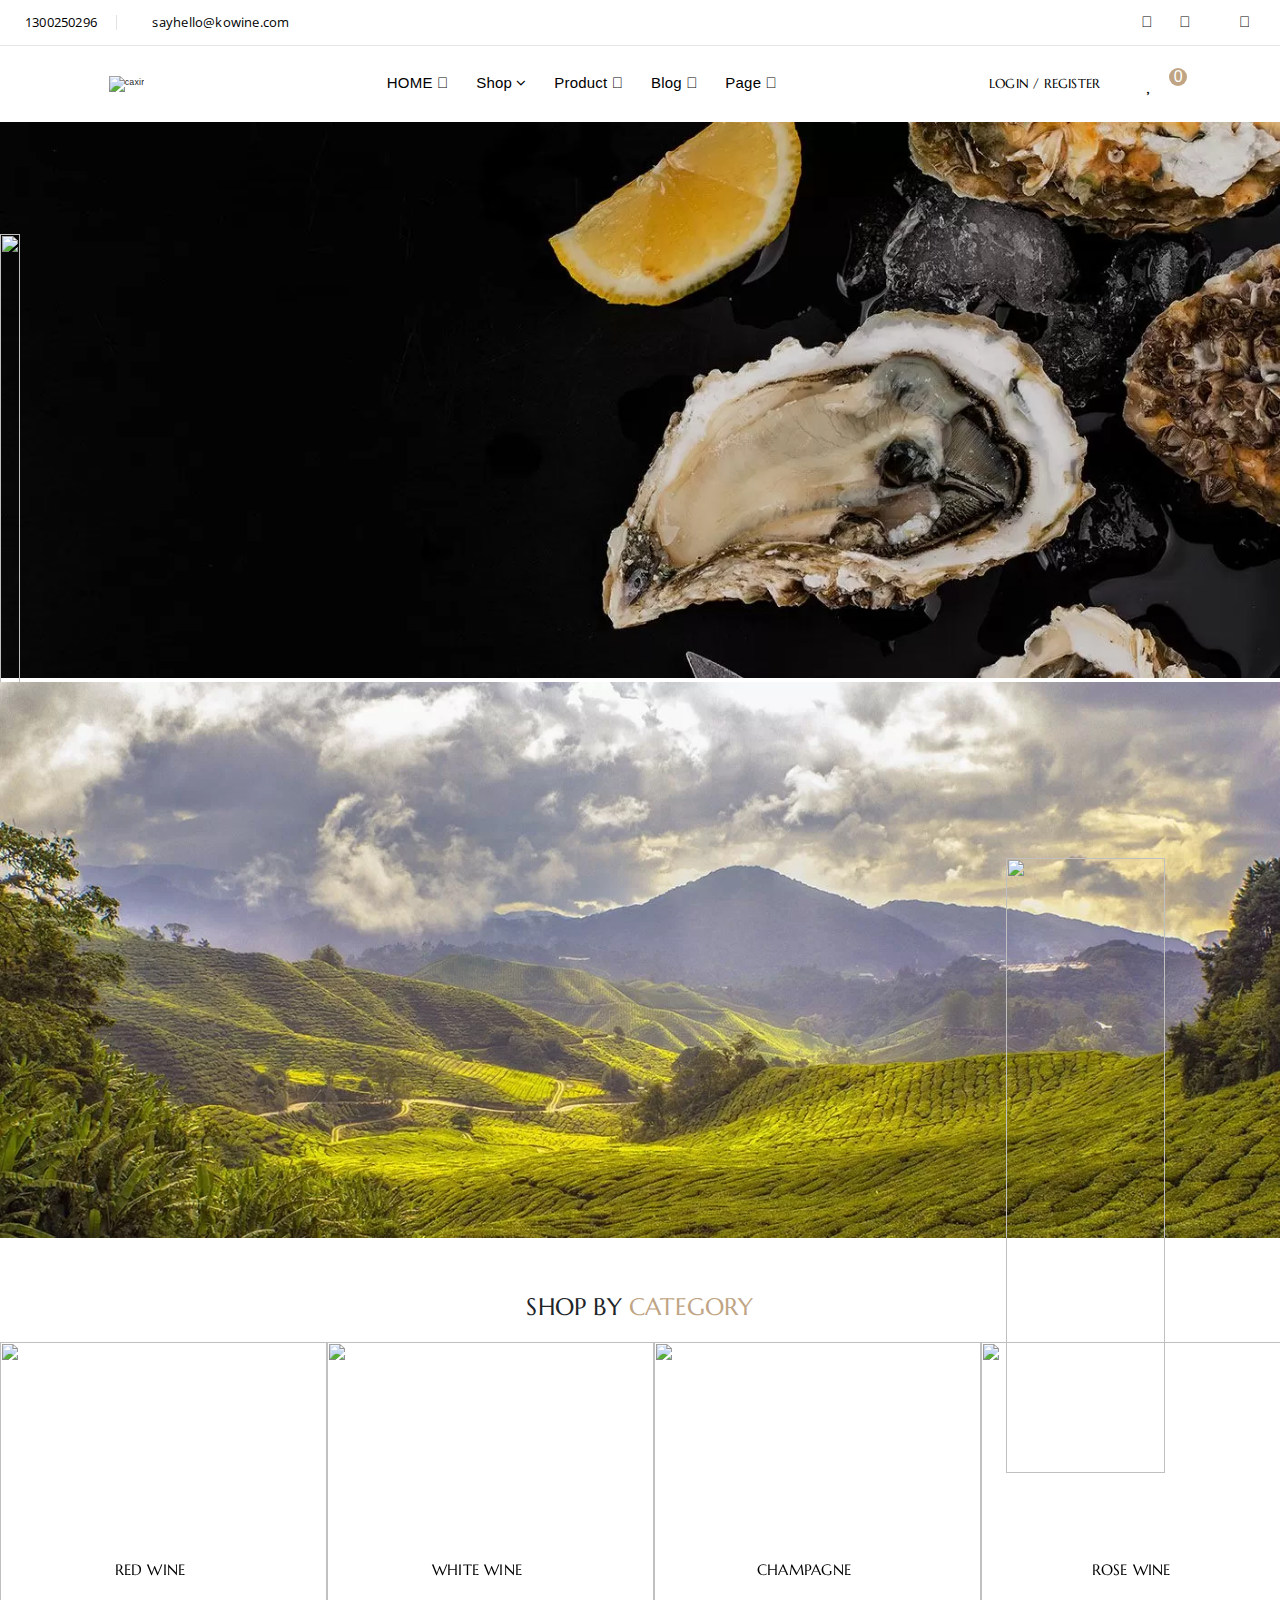
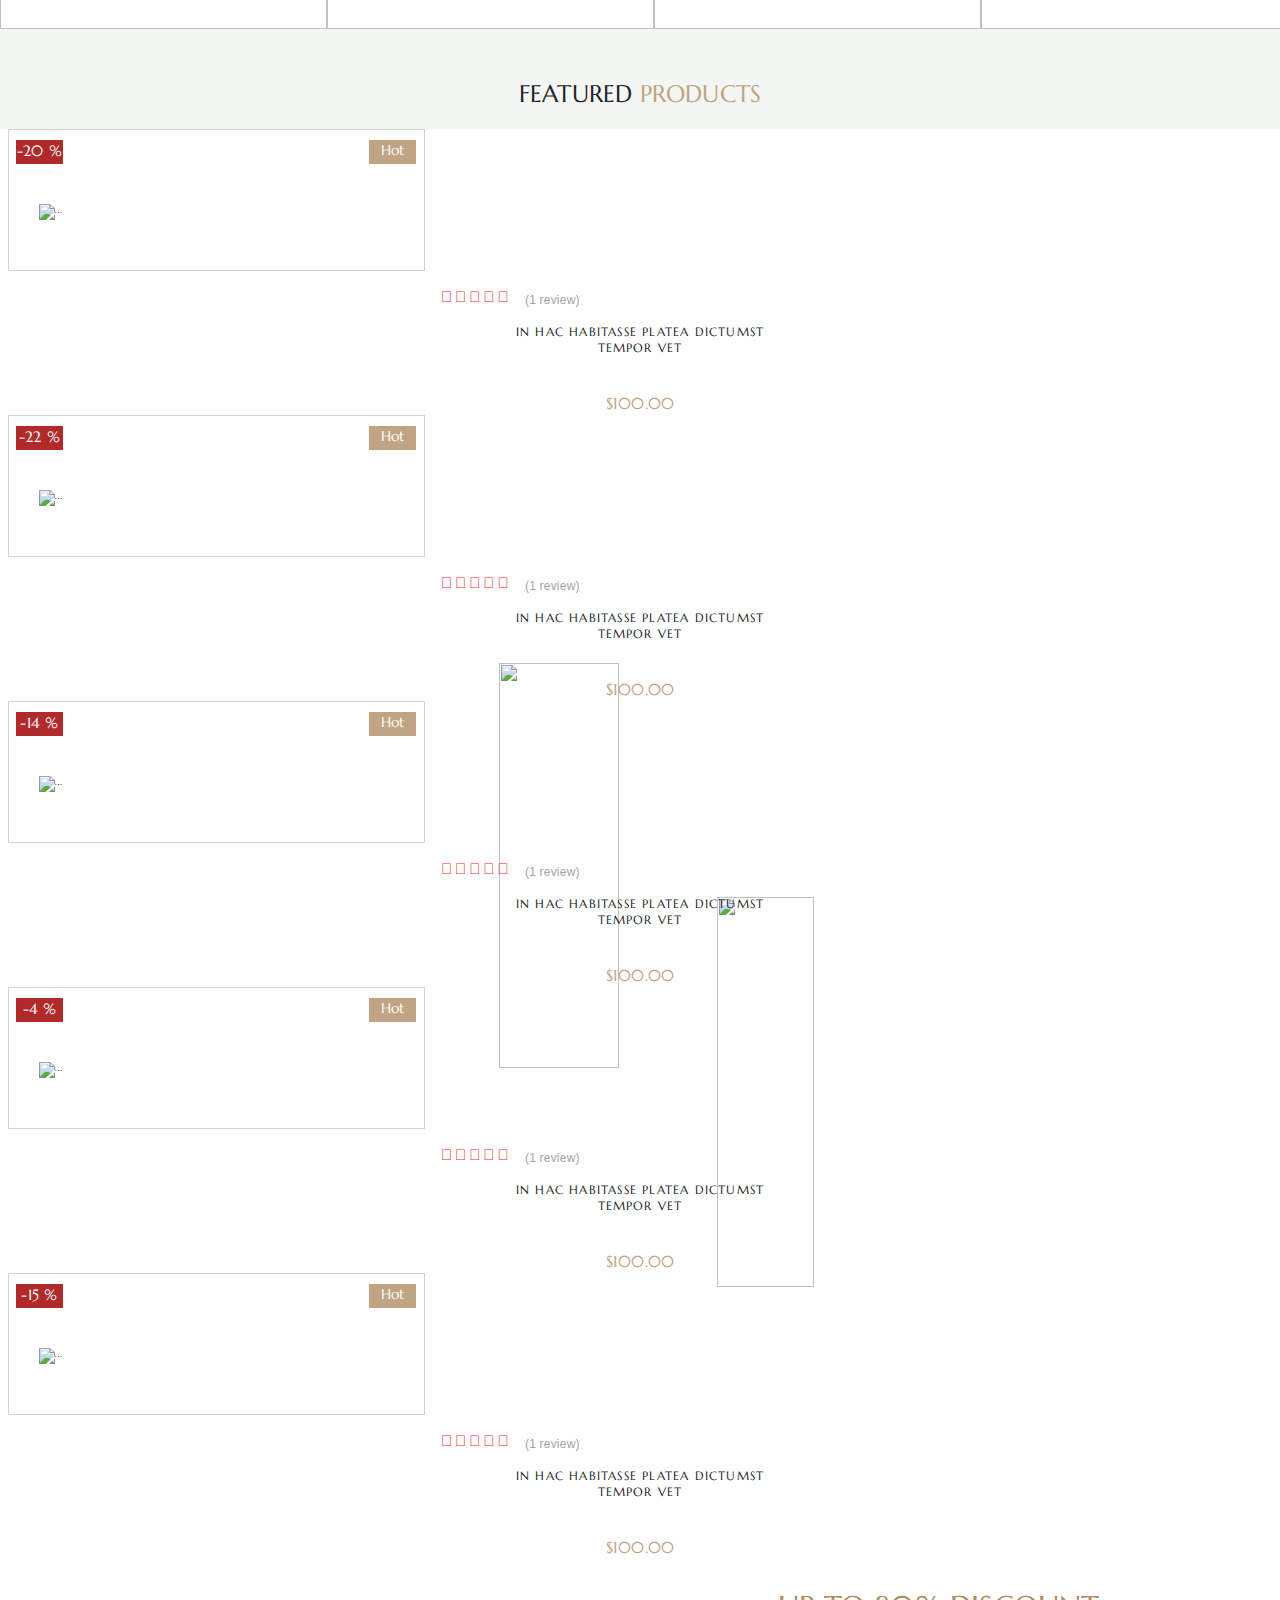
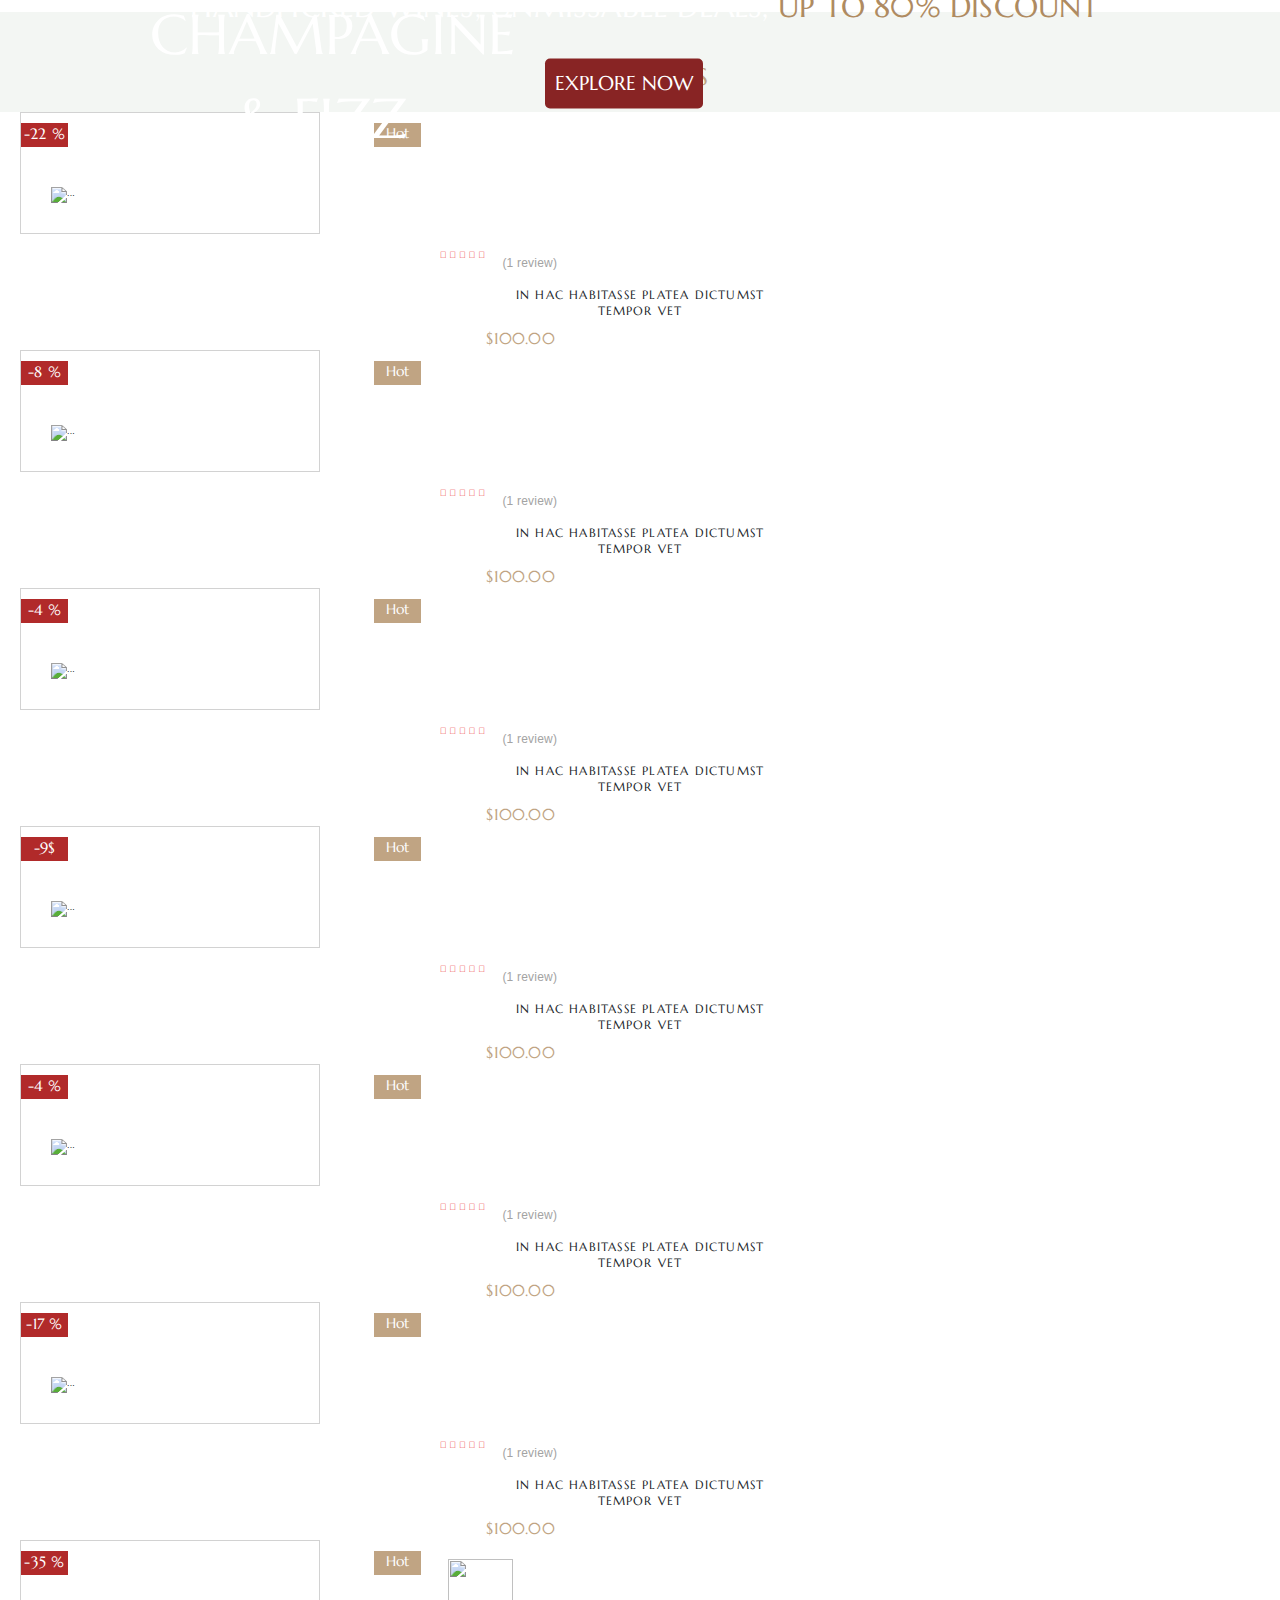
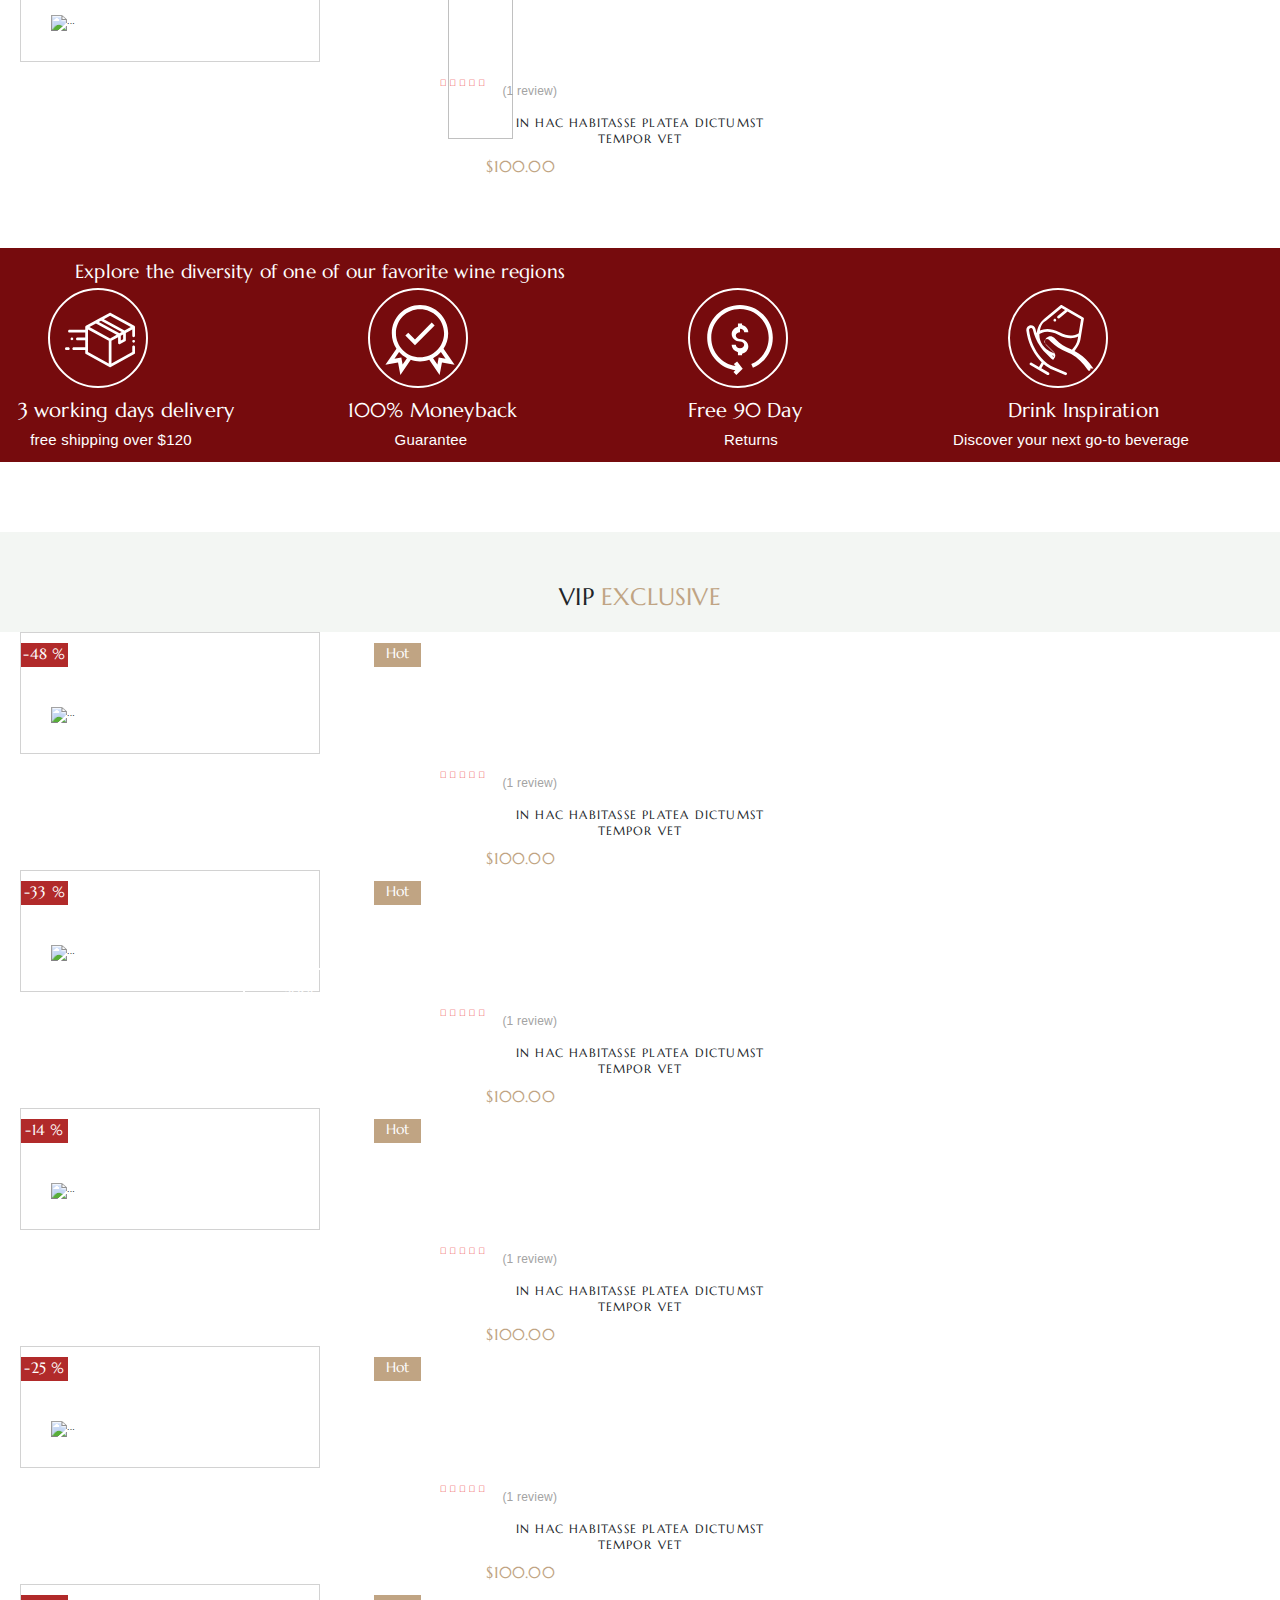
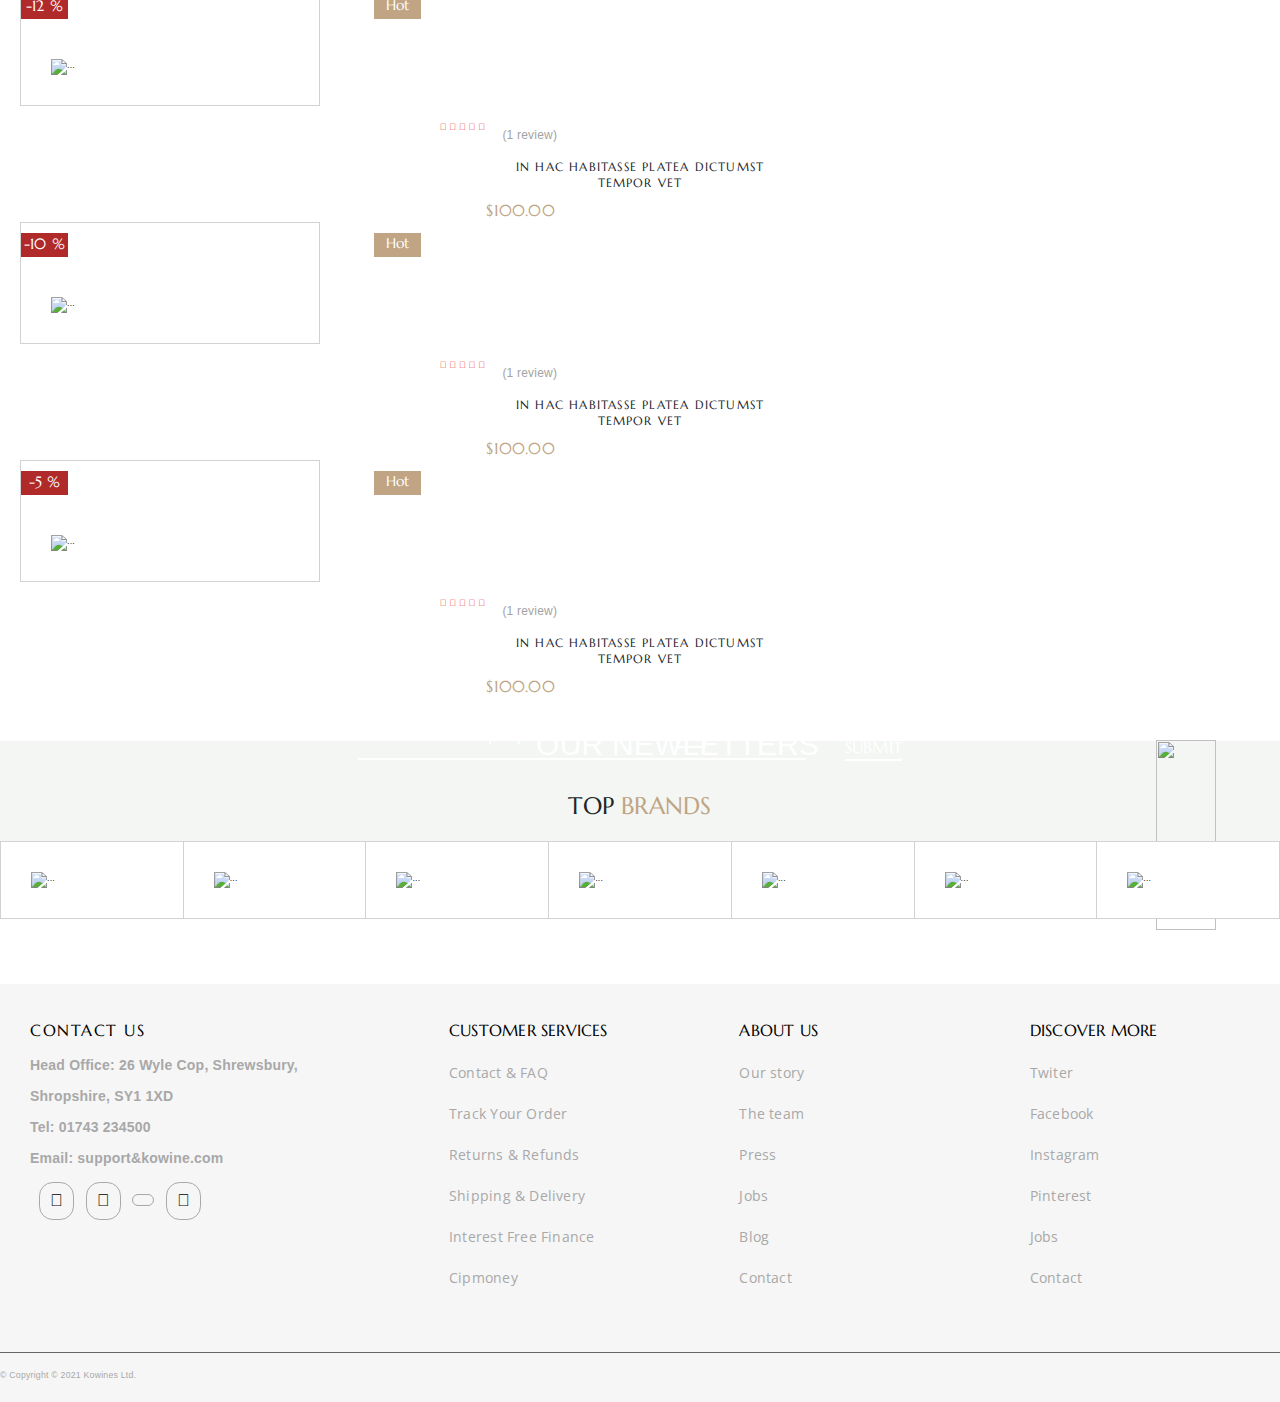
==== commit cd2948da: "Sebrli ol bir sey qalmiyib" ====
--- a/Final Project/index.html
+++ b/Final Project/index.html
@@ -18,6 +18,7 @@
     <link href="https://fonts.googleapis.com/css2?family=Open+Sans&family=Poppins:wght@700&display=swap"
         rel="stylesheet">
     <link href="https://fonts.googleapis.com/css2?family=Marcellus&family=Open+Sans&display=swap" rel="stylesheet">
+    <link rel="Icon" href="/image/favicon.png.png" type="image/x-icon">
 
 </head>
 
@@ -399,13 +400,7 @@
                                 <div class="information">
                                 </div>
                             </div> -->
-
-
-
-
-                    </div>
-
-
+                    </div>
                 </div>
                 <link href='https://fonts.googleapis.com/css?family=Open+Sans:400,300,600' rel='stylesheet'
                     type='text/css'>
@@ -413,23 +408,6 @@
             </div>
         </div>
     </div>
-
-
-
-
-
-
-
-
-
-
-
-
-
-
-
-
-
 
     <!-- <div class="header-down-login-icon">
                 <div class="header-down-login">
@@ -457,23 +435,44 @@
             </div> -->
 
     </div>
+
     <div class="slider">
         <div class="slider-text-spr">
             <img src="image/slider1cisekil.png" alt="">
-            <p>SPRING DELGHT RED</p>
+            <p>CHAMPAGINE & FIZZ</p>
             <p class="soz2">Explore the diversity of one of our favorite wine regions</p>
             <p class="soz3"> <a href="#"> SHOP NOW</a></p>
             <div class="slider_in_photo">
                 <img src="/image/img-slide4.webp" alt="">
             </div>
+            <div class="slider_in_photo_1">
+                <img src="/image/img-slide3.webp" alt="">
+            </div>
+            <div class="slider_in_photo_2">
+                <img src="/image/img-slide5.webp" alt="">
+            </div>
+
         </div>
 
         <div class="slider2_nin_texti">
             <img class="slider_text_spr_2" src="image/slider2cisekil.png" alt="">
+            <p class="yeke_soz">SPRING <br> DELIGHT RED</p>
+            <p class="soz4">Explore the diversity of one of our favorite wine regions</p>
+            <p class="soz5"> <a href="#"> SHOP NOW</a></p>
+            <div class="slider2_nin_text_photo1">
+                <img src="/image/img-slide1.webp" alt="">
+            </div>
+            <div class="slider2_nin_text_photo2">
+                <img src="/image/img-slide2-1.webp" alt="">
+            </div>
+            <div class="slider2_nin_text_photo3">
+                <img src="/image/img-slide3.webp" alt="">
+            </div>
+
         </div>
 
     </div>
-  
+
 
     <section class="orta-text">
         <p>SHOP BY <span>CATEGORY</span> </p>
@@ -1105,10 +1104,6 @@
             </div>
 
         </div>
-
-
-
-
     </section>
 
     <section id="four-card">
@@ -1763,26 +1758,6 @@
     </footer>
 
 
-
-
-
-
-
-
-
-
-
-
-
-
-
-
-
-
-
-
-
-
     <script src="jQuery.js"></script>
     <script type="text/javascript" src="//cdn.jsdelivr.net/npm/slick-carousel@1.8.1/slick/slick.min.js"></script>
     <script src="app.js"></script>
--- a/Final Project/style.css
+++ b/Final Project/style.css
@@ -6,8 +6,8 @@
   max-width: 1300px;
 }
 
-.drop_down_menu_all{
-  width:100%;
+.drop_down_menu_all {
+  width: 100%;
 }
 
 .header-up {
@@ -20,7 +20,7 @@
   padding-right: 18px;
   border-right: 1px solid #e2e2e2;
 }
-.slider_in_photo{
+.slider_in_photo {
   position: absolute;
 }
 
@@ -31,7 +31,7 @@
 .header-up-left-phone a:hover {
   color: #c0a483;
 }
-.slider_in_photo{
+.slider_in_photo {
   position: absolute;
   top: 3%;
 }
@@ -105,7 +105,7 @@
 .header-down-icons a:hover {
   color: #c0a483;
 }
-.header-down-icons{
+.header-down-icons {
   position: relative;
 }
 .sebet {
@@ -126,8 +126,6 @@
   font-size: 16px;
 }
 
-
-
 .header-down-login {
   padding-right: 10px;
   font-family: "Marcellus", serif;
@@ -145,6 +143,171 @@
   position: relative;
 }
 .slider-text-spr p {
+  position: absolute;
+  color: red;
+  z-index: 1;
+  top: 42%;
+  left: 25%;
+  transform: translate(-50%, -50%);
+  font-size: 56px;
+  font-family: "Marcellus", serif;
+  color: #fff;
+  width: 340px;
+}
+.slider-text-spr .soz2 {
+  top: 65%;
+  font-size: 19px;
+  width: 490px;
+}
+.slider-text-spr .soz3 {
+  top: 74%;
+  padding: 0px 33px;
+  color: #000;
+}
+.slider2_nin_texti p {
+  position: absolute;
+  top: 50%;
+  left: 70%;
+}
+.slider2_nin_texti .soz4 {
+  font-size: 19px;
+  font-family: "Marcellus", serif;
+  color: #fff;
+  top: 58%;
+  left: 67.5%;
+}
+.slider2_nin_texti .yeke_soz {
+  font-size: 56px;
+  font-family: "Marcellus", serif;
+  color: #fff;
+  top: 29%;
+  left: 70%;
+}
+.slider2_nin_texti .soz5 {
+  border: 2px SOLID #fff;
+  font-size: 13px;
+  padding: 10px 40px;
+  color: #fff;
+  top: 67%;
+  left: 73%;
+  font-family: "Marcellus", serif;
+}
+.slider2_nin_text_photo1 {
+  position: absolute;
+  top: 32%;
+  left: 56%;
+}
+.slider2_nin_text_photo1 img {
+  width: 97px;
+  height: 390px;
+}
+.slider2_nin_text_photo2 {
+  position: absolute;
+  top: 11%;
+  right: 9%;
+}
+.slider2_nin_text_photo2 img {
+  width: 159px;
+  height: 615px;
+}
+.slider2_nin_text_photo3 {
+  position: absolute;
+  bottom: 6%;
+  right: 5%;
+}
+.slider2_nin_text_photo3 img {
+  width: 60px;
+  height: 190px;
+}
+.soz5 a {
+  font-size: 13px;
+  color: #fff;
+}
+.soz5:hover {
+  border: 1px solid #c0a483;
+  color: #fff;
+  background-color: #c0a483;
+}
+
+.slider_in_photo_1 {
+  left: 35%;
+  position: absolute;
+  top: 61%;
+}
+.slider_in_photo_2 {
+  position: absolute;
+  left: 39%;
+  top: 29%;
+}
+.slider_in_photo_2 img {
+  width: 120px;
+  height: 405px;
+}
+.slider_in_photo_1 img {
+  width: 65px;
+  height: 180px;
+}
+.soz3 a {
+  border: 2px SOLID #fff;
+  font-size: 13px;
+  padding: 10px 40px;
+  color: #fff;
+}
+.soz3 a:hover {
+  background-color: #c0a483;
+  border-color: #c0a483;
+}
+
+#tabmenu-all {
+  border-top: 1px solid #e7e7e7;
+  border-bottom: 1px solid #e7e7e7;
+  margin-top: 100px;
+}
+
+.tabmenu {
+  width: 25%;
+  margin: 2rem auto;
+}
+.links {
+  display: flex;
+}
+.links button {
+  font-size: 20px;
+  padding: 0 0 5px;
+  border: 0;
+  display: inline-block;
+  position: relative;
+  font-weight: 400;
+  font-family: Marcellus, serif;
+  background-color: #fff;
+  flex: 1;
+  border: none;
+  padding: 10px 0;
+  /* font-weight: bold; */
+}
+
+.btn_active {
+  text-decoration: underline;
+}
+#tabmenu-all {
+  background-color: #fff;
+}
+
+.tabmenu-text-one p {
+  font-family: Open Sans, sans-serif;
+  font-size: 14px;
+  font-weight: 400;
+  line-height: 1.75;
+  color: #868686;
+  text-align: left;
+  margin-bottom: 50px;
+}
+
+/* .slider-text-spr2{
+  z-index: 10;
+}
+
+.slider-text-spr2 p{
   position: absolute;
   color: red;
   z-index: 1;
@@ -156,91 +319,6 @@
   color: #fff;
   width: 340px;
 }
-.slider-text-spr .soz2 {
-  top: 65%;
-  font-size: 19px;
-  width: 490px;
-}
-.slider-text-spr .soz3 {
-  top: 74%;
-  padding: 0px 33px;
-  color: #000;
-}
-
-.soz3 a {
-  border: 2px SOLID #fff;
-  font-size: 13px;
-  padding: 10px 40px;
-  color: #fff;
-}
-.soz3 a:hover {
-  background-color: #c0a483;
-  border-color: #c0a483;
-}
-
-#tabmenu-all {
-  border-top: 1px solid #e7e7e7;
-  border-bottom: 1px solid #e7e7e7;
-  margin-top: 100px;
-  
-}
-
-.tabmenu {
-  width: 25%;
-  margin: 2rem auto;
-}
-.links {
-  display: flex;
-}
-.links button {
-  font-size: 20px;
-  padding: 0 0 5px;
-  border: 0;
-  display: inline-block;
-  position: relative;
-  font-weight: 400;
-  font-family: Marcellus, serif;
-  background-color: #fff;
-  flex: 1;
-  border: none;
-  padding: 10px 0;
-  /* font-weight: bold; */
-}
-
-.btn_active {
-  text-decoration: underline;
-}
-#tabmenu-all {
-  background-color: #fff;
-}
-
-.tabmenu-text-one p {
-  font-family: Open Sans, sans-serif;
-  font-size: 14px;
-  font-weight: 400;
-  line-height: 1.75;
-  color: #868686;
-  text-align: left;
-  margin-bottom: 50px;
-}
-
-
-/* .slider-text-spr2{
-  z-index: 10;
-}
-
-.slider-text-spr2 p{
-  position: absolute;
-  color: red;
-  z-index: 1;
-  top: 50%;
-  left: 50%;
-  transform: translate(-50%, -50%);
-  font-size: 56px;
-  font-family: "Marcellus", serif;
-  color: #fff;
-  width: 340px;
-}
 .slider-text-spr2 .soz4{
 top: 65%;
 font-size: 19px;
@@ -424,7 +502,7 @@
   text-align: center;
   font-size: 15px;
   font-family: Marcellus, serif;
-font-weight: 400;
+  font-weight: 400;
 }
 
 .card-slider-2 .card {
@@ -512,7 +590,7 @@
   text-align: center;
   font-size: 15px;
   font-family: Marcellus, serif;
-font-weight: 400;
+  font-weight: 400;
 }
 
 /* 
@@ -674,7 +752,7 @@
   transform: translate(-50%, -50%);
   letter-spacing: 0.5mm;
 }
-.grape_email{
+.grape_email {
   position: absolute;
   top: 55%;
   left: 28%;
@@ -682,14 +760,14 @@
   border-top: transparent;
   border-left: transparent;
   border-right: transparent;
-  border-bottom:2.5px solid #fff ;
+  border-bottom: 2.5px solid #fff;
   font-size: 15px;
   background: transparent;
   color: rgb(255, 255, 255);
   font-family: Marcellus, serif;
 }
 
-.grape_submit{
+.grape_submit {
   position: absolute;
   top: 55%;
   left: 66%;
@@ -699,14 +777,12 @@
   color: #fff;
   border-bottom: 2px solid #fff;
   font-family: Marcellus, serif;
-  transition: 0s ;
-
-}
-.grape_submit:hover{
+  transition: 0s;
+}
+.grape_submit:hover {
   color: #c0a483;
   border-bottom: 2px solid #c0a483;
 }
-
 
 /* .brand-all {
   width: 100%;
@@ -860,7 +936,7 @@
 }
 .footer-columns ul li a {
   font-size: 14px;
-  font-family: Open Sans,sans-serif;
+  font-family: Open Sans, sans-serif;
 }
 
 footer#site-footer .footer-columns-large {
@@ -889,7 +965,6 @@
 
 footer#site-footer .footer-columns.footer-columns-large h1:first-child {
   margin-top: 0;
-
 }
 
 footer#site-footer ul.footer-column-menu {
@@ -1171,336 +1246,388 @@
   }
 }
 
-
 /* @import url('https://fonts.googleapis.com/css2?family=Poppins:wght@400;500;600;700&display=swap'); */
 
-
-
-
-
-ul{
-	list-style: none;
-	margin:0;
-	padding:0;
-}
-
-.header_navbar_new .menu > ul > li{
-	display: inline-block;
-	line-height: 50px;
-	margin-left: 25px;
-}
-.header_navbar_new{
+ul {
+  list-style: none;
+  margin: 0;
+  padding: 0;
+}
+
+.header_navbar_new .menu > ul > li {
+  display: inline-block;
+  line-height: 50px;
+  margin-left: 25px;
+}
+.header_navbar_new {
   width: 32%;
 }
-.header_navbar_new .menu > ul > li > a{
-	font-size: 15px;
-	font-weight: 500;
-	color:#000000;
-	position: relative;
-	text-transform: capitalize;
-	transition: color 0.3s ease;
-}
-.header_navbar_new .menu > ul > li .sub-menu{
-	position: absolute;
-	z-index: 500;
-	background-color:#ffffff;
-	box-shadow: -2px 2px 70px -25px rgba(0,0,0,0.3); 
-	padding: 20px 30px;
-	transition: all 0.5s ease;
-	margin-top:25px;
-	opacity:0;
-	visibility: hidden;
-}
-@media(min-width: 992px){
-.header_navbar_new .menu > ul > li.menu-item-has-children:hover .sub-menu{
-	margin-top: 0;
-	visibility: visible;
-	opacity: 1;
-}
-}
-.header_navbar_new .menu > ul > li .sub-menu > ul > li{
-	line-height: 1;
-}
-.header_navbar_new .menu > ul > li .sub-menu > ul > li > a{
-	display: inline-block;
-	padding: 10px 0;
-	font-size: 15px;
-	color: #555555;
-	transition: color 0.3s ease;
-	text-decoration: none;
-	text-transform: capitalize;
-}
-.header_navbar_new .menu > ul > li .single-column-menu{
-	min-width: 280px;
-	max-width: 350px;
-}
-.header_navbar_new .menu > ul > li .sub-menu.mega-menu > .list-item > ul > li{
-   line-height: 1;
-   display: block; 
-}
-.header_navbar_new .menu > ul > li .sub-menu.mega-menu > .list-item > ul > li > a {
-	padding:10px 0;
-	display: inline-block;
-	font-size: 15px;
-	color:#555555;
-	transition: color 0.3s ease;
-  font-family: Marcellus,serif;
-
-}
-.header_navbar_new .menu > ul > li .sub-menu.mega-menu{ 
-    left: 50%;
-    transform: translateX(-50%);	
-}
-
-.header_navbar_new .menu > ul > li .sub-menu.mega-menu-column-4{
+.header_navbar_new .menu > ul > li > a {
+  font-size: 15px;
+  font-weight: 500;
+  color: #000000;
+  position: relative;
+  text-transform: capitalize;
+  transition: color 0.3s ease;
+}
+.header_navbar_new .menu > ul > li .sub-menu {
+  position: absolute;
+  z-index: 500;
+  background-color: #ffffff;
+  box-shadow: -2px 2px 70px -25px rgba(0, 0, 0, 0.3);
+  padding: 20px 30px;
+  transition: all 0.5s ease;
+  margin-top: 25px;
+  opacity: 0;
+  visibility: hidden;
+}
+@media (min-width: 992px) {
+  .header_navbar_new .menu > ul > li.menu-item-has-children:hover .sub-menu {
+    margin-top: 0;
+    visibility: visible;
+    opacity: 1;
+  }
+}
+.header_navbar_new .menu > ul > li .sub-menu > ul > li {
+  line-height: 1;
+}
+.header_navbar_new .menu > ul > li .sub-menu > ul > li > a {
+  display: inline-block;
+  padding: 10px 0;
+  font-size: 15px;
+  color: #555555;
+  transition: color 0.3s ease;
+  text-decoration: none;
+  text-transform: capitalize;
+}
+.header_navbar_new .menu > ul > li .single-column-menu {
+  min-width: 280px;
+  max-width: 350px;
+}
+.header_navbar_new .menu > ul > li .sub-menu.mega-menu > .list-item > ul > li {
+  line-height: 1;
+  display: block;
+}
+.header_navbar_new
+  .menu
+  > ul
+  > li
+  .sub-menu.mega-menu
+  > .list-item
+  > ul
+  > li
+  > a {
+  padding: 10px 0;
+  display: inline-block;
+  font-size: 15px;
+  color: #555555;
+  transition: color 0.3s ease;
+  font-family: Marcellus, serif;
+}
+.header_navbar_new .menu > ul > li .sub-menu.mega-menu {
+  left: 50%;
+  transform: translateX(-50%);
+}
+
+.header_navbar_new .menu > ul > li .sub-menu.mega-menu-column-4 {
   max-width: 1100px;
-  width: 100%; 	
+  width: 100%;
   display: flex;
   flex-wrap: wrap;
-  padding:20px 15px;
-}
-.header_navbar_new .menu > ul > li .sub-menu.mega-menu-column-4 > .list-item{
-  flex:0 0 25%;
-  padding:0 15px;
-}
-.header_navbar_new .menu > ul > li .sub-menu.mega-menu-column-4 > .list-item .title{
-	font-size: 16px;
-	color:#000000;
-	font-weight: 500;
-	line-height: 1;
-	padding:10px 0;
-  font-family: Marcellus,serif;
-}
-.header_navbar_new .menu > ul > li .sub-menu.mega-menu-column-4 > .list-item.text-center .title{
-	text-align: center;
-}
-.header_navbar_new .menu > ul > li .sub-menu.mega-menu-column-4 > .list-item img{
-	max-width: 100%;
-	width: 100%;
-	vertical-align: middle;
-	margin-top: 10px;
-}
-.header_navbar_new .menu > ul > li .sub-menu.mega-menu > .list-item > ul > li > a:hover,
+  padding: 20px 15px;
+}
+.header_navbar_new .menu > ul > li .sub-menu.mega-menu-column-4 > .list-item {
+  flex: 0 0 25%;
+  padding: 0 15px;
+}
+.header_navbar_new
+  .menu
+  > ul
+  > li
+  .sub-menu.mega-menu-column-4
+  > .list-item
+  .title {
+  font-size: 16px;
+  color: #000000;
+  font-weight: 500;
+  line-height: 1;
+  padding: 10px 0;
+  font-family: Marcellus, serif;
+}
+.header_navbar_new
+  .menu
+  > ul
+  > li
+  .sub-menu.mega-menu-column-4
+  > .list-item.text-center
+  .title {
+  text-align: center;
+}
+.header_navbar_new
+  .menu
+  > ul
+  > li
+  .sub-menu.mega-menu-column-4
+  > .list-item
+  img {
+  max-width: 100%;
+  width: 100%;
+  vertical-align: middle;
+  margin-top: 10px;
+}
+.header_navbar_new
+  .menu
+  > ul
+  > li
+  .sub-menu.mega-menu
+  > .list-item
+  > ul
+  > li
+  > a:hover,
 .header_navbar_new .menu > ul > li .sub-menu > ul > li > a:hover,
 .header_navbar_new .item-right a:hover,
-.header_navbar_new .menu > ul > li:hover > a{
-	color:#c0a483;
-
+.header_navbar_new .menu > ul > li:hover > a {
+  color: #c0a483;
 }
 /* banner section */
 
 .mobile-menu-head,
-.mobile-menu-trigger{
-	display: none;
+.mobile-menu-trigger {
+  display: none;
 }
 
 /*responsive*/
-@media(max-width: 991px){
-
-	.header_navbar_new .item-center{
-		order:3;
-		flex:0 0 100%;
-	}
-	.header_navbar_new .item-left,
-	.header_navbar_new .item-right{
-		flex:0 0 auto;
-	}
-	.header_navbar_new .mobile-menu-trigger{
-		display: flex;
-		height: 30px;
-		width: 30px;
-		margin-left: 15px;
-		cursor: pointer;
-		align-items: center;
-		justify-content: center;
-	}
-	.header_navbar_new .mobile-menu-trigger span{
-		display: block;
-		height: 2px;
-		background-color: #333333;
-		width: 24px;
-		position: relative;
-	}
-	.header_navbar_new .mobile-menu-trigger span:before,
-	.header_navbar_new .mobile-menu-trigger span:after{
-		content: '';
-		position: absolute;
-		left:0;
-		width: 100%;
-		height: 100%;
-		background-color: #333333;
-	}
-	.header_navbar_new .mobile-menu-trigger span:before{
-		top:-6px;
-	}
-	.header_navbar_new .mobile-menu-trigger span:after{
-		top:6px;
-	}
-	.header_navbar_new .item-right{
-		align-items: center;
-	}
-
-	.header_navbar_new .menu{
-		position: fixed;
-		width: 320px;
-		background-color:#ffffff;
-		left:0;
-		top:0;
-		height: 100%;
-		overflow: hidden;
-		transform: translate(-100%);
-		transition: all 0.5s ease;
-		z-index: 1099;
-	}
-	.header_navbar_new .menu.active{
-	   transform: translate(0%);	
-	}
-	.header_navbar_new .menu > ul > li{
-		line-height: 1;
-		margin:0;
-		display: block;
-	}
-	.header_navbar_new .menu > ul > li > a{
-		line-height: 50px;
-		height: 50px;
-		padding:0 50px 0 15px;
-		display: block;
-		border-bottom: 1px solid rgba(0,0,0,0.1);
-	}
-	.header_navbar_new .menu > ul > li > a i{
-		position: absolute;
-		height: 50px;
-		width: 50px;
-		top:0;
-		right: 0;
-		text-align: center;
-		line-height: 50px;
-		transform: rotate(-90deg);
-	}
-	.header_navbar_new .menu .mobile-menu-head{
-		display: flex;
-		height: 50px;
-		border-bottom: 1px solid rgba(0,0,0,0.1);
-		justify-content: space-between;
-		align-items: center;
-		position: relative;
-		z-index: 501;
-		position: sticky;
-		background-color: #ffffff;
-		top:0;
-	}
-	.header_navbar_new .menu .mobile-menu-head .go-back{
-		height: 50px;
-		width: 50px;
-		border-right: 1px solid rgba(0,0,0,0.1);
-		cursor: pointer;
-		line-height: 50px;
-		text-align: center;
-		color:#000000;
-		font-size: 16px;
-		display: none;
-	}
-	.header_navbar_new .menu .mobile-menu-head.active .go-back{
-		display: block;
-	}
-	.header_navbar_new .menu .mobile-menu-head .current-menu-title{
-		font-size: 15px;
-		font-weight: 500;
-		color:#000000;
-	}
-	.header_navbar_new .menu .mobile-menu-head .mobile-menu-close{
-	    height: 50px;
-		width: 50px;
-		border-left: 1px solid rgba(0,0,0,0.1);
-		cursor: pointer;
-		line-height: 50px;
-		text-align: center;
-		color:#000000;	
-		font-size: 25px;
-	}
-	.header_navbar_new .menu .menu-main{
-		height: 100%;
-		overflow-x: hidden;
-		overflow-y: auto;
-	}
-	.header_navbar_new .menu > ul > li .sub-menu.mega-menu,
-	.header_navbar_new .menu > ul > li .sub-menu{
-		visibility: visible;
-		opacity: 1;
-		position: absolute;
-		box-shadow: none;
-		margin:0;
-		padding:15px;
-		top:0;
-		left:0;
-		width: 100%;
-		height: 100%;
-		padding-top: 65px;
-		max-width: none;
-		min-width: auto;
-		display: none;
-		transform: translateX(0%);
-		overflow-y: auto;
-	}
-.header_navbar_new .menu > ul > li .sub-menu.active{
-	display: block;
-}
-@keyframes slideLeft{
-	0%{
-		opacity:0;
-		transform: translateX(100%);
-	}
-	100%{
-	    opacity:1;
-		transform: translateX(0%);	
-	}
-}
-@keyframes slideRight{
-	0%{
-		opacity:1;
-		transform: translateX(0%);
-	}
-	100%{
-	    opacity:0;
-		transform: translateX(100%);	
-	}
-}
-	.header_navbar_new .menu > ul > li .sub-menu.mega-menu-column-4 > .list-item img{
-		margin-top:0;
-	}
-	.header_navbar_new .menu > ul > li .sub-menu.mega-menu-column-4 > .list-item.text-center .title{
-		margin-bottom: 20px;
-	}
-	.header_navbar_new .menu > ul > li .sub-menu.mega-menu-column-4 > .list-item.text-center:last-child .title{
-		margin-bottom:0px;
-	}
-	.header_navbar_new .menu > ul > li .sub-menu.mega-menu-column-4 > .list-item{
-		flex: 0 0 100%;
-        padding: 0px;
-	}
-	.header_navbar_new .menu > ul > li .sub-menu > ul > li > a,
-	.header_navbar_new .menu > ul > li .sub-menu.mega-menu > .list-item > ul > li > a{
-		display: block;
-	}
-	.header_navbar_new .menu > ul > li .sub-menu.mega-menu > .list-item > ul {
-		margin-bottom: 15px;
-	}
-	.menu-overlay{
-		position: fixed;
-		background-color: rgba(0,0,0,0.5);
-		left:0;
-		top:0;
-		width: 100%;
-		height: 100%;
-		z-index: 1098;
-		visibility: hidden;
-		opacity:0;
-		transition: all 0.5s ease;
-	}
-	.menu-overlay.active{
-	  visibility: visible;
-	  opacity:1;	
-	}
+@media (max-width: 991px) {
+  .header_navbar_new .item-center {
+    order: 3;
+    flex: 0 0 100%;
+  }
+  .header_navbar_new .item-left,
+  .header_navbar_new .item-right {
+    flex: 0 0 auto;
+  }
+  .header_navbar_new .mobile-menu-trigger {
+    display: flex;
+    height: 30px;
+    width: 30px;
+    margin-left: 15px;
+    cursor: pointer;
+    align-items: center;
+    justify-content: center;
+  }
+  .header_navbar_new .mobile-menu-trigger span {
+    display: block;
+    height: 2px;
+    background-color: #333333;
+    width: 24px;
+    position: relative;
+  }
+  .header_navbar_new .mobile-menu-trigger span:before,
+  .header_navbar_new .mobile-menu-trigger span:after {
+    content: "";
+    position: absolute;
+    left: 0;
+    width: 100%;
+    height: 100%;
+    background-color: #333333;
+  }
+  .header_navbar_new .mobile-menu-trigger span:before {
+    top: -6px;
+  }
+  .header_navbar_new .mobile-menu-trigger span:after {
+    top: 6px;
+  }
+  .header_navbar_new .item-right {
+    align-items: center;
+  }
+
+  .header_navbar_new .menu {
+    position: fixed;
+    width: 320px;
+    background-color: #ffffff;
+    left: 0;
+    top: 0;
+    height: 100%;
+    overflow: hidden;
+    transform: translate(-100%);
+    transition: all 0.5s ease;
+    z-index: 1099;
+  }
+  .header_navbar_new .menu.active {
+    transform: translate(0%);
+  }
+  .header_navbar_new .menu > ul > li {
+    line-height: 1;
+    margin: 0;
+    display: block;
+  }
+  .header_navbar_new .menu > ul > li > a {
+    line-height: 50px;
+    height: 50px;
+    padding: 0 50px 0 15px;
+    display: block;
+    border-bottom: 1px solid rgba(0, 0, 0, 0.1);
+  }
+  .header_navbar_new .menu > ul > li > a i {
+    position: absolute;
+    height: 50px;
+    width: 50px;
+    top: 0;
+    right: 0;
+    text-align: center;
+    line-height: 50px;
+    transform: rotate(-90deg);
+  }
+  .header_navbar_new .menu .mobile-menu-head {
+    display: flex;
+    height: 50px;
+    border-bottom: 1px solid rgba(0, 0, 0, 0.1);
+    justify-content: space-between;
+    align-items: center;
+    position: relative;
+    z-index: 501;
+    position: sticky;
+    background-color: #ffffff;
+    top: 0;
+  }
+  .header_navbar_new .menu .mobile-menu-head .go-back {
+    height: 50px;
+    width: 50px;
+    border-right: 1px solid rgba(0, 0, 0, 0.1);
+    cursor: pointer;
+    line-height: 50px;
+    text-align: center;
+    color: #000000;
+    font-size: 16px;
+    display: none;
+  }
+  .header_navbar_new .menu .mobile-menu-head.active .go-back {
+    display: block;
+  }
+  .header_navbar_new .menu .mobile-menu-head .current-menu-title {
+    font-size: 15px;
+    font-weight: 500;
+    color: #000000;
+  }
+  .header_navbar_new .menu .mobile-menu-head .mobile-menu-close {
+    height: 50px;
+    width: 50px;
+    border-left: 1px solid rgba(0, 0, 0, 0.1);
+    cursor: pointer;
+    line-height: 50px;
+    text-align: center;
+    color: #000000;
+    font-size: 25px;
+  }
+  .header_navbar_new .menu .menu-main {
+    height: 100%;
+    overflow-x: hidden;
+    overflow-y: auto;
+  }
+  .header_navbar_new .menu > ul > li .sub-menu.mega-menu,
+  .header_navbar_new .menu > ul > li .sub-menu {
+    visibility: visible;
+    opacity: 1;
+    position: absolute;
+    box-shadow: none;
+    margin: 0;
+    padding: 15px;
+    top: 0;
+    left: 0;
+    width: 100%;
+    height: 100%;
+    padding-top: 65px;
+    max-width: none;
+    min-width: auto;
+    display: none;
+    transform: translateX(0%);
+    overflow-y: auto;
+  }
+  .header_navbar_new .menu > ul > li .sub-menu.active {
+    display: block;
+  }
+  @keyframes slideLeft {
+    0% {
+      opacity: 0;
+      transform: translateX(100%);
+    }
+    100% {
+      opacity: 1;
+      transform: translateX(0%);
+    }
+  }
+  @keyframes slideRight {
+    0% {
+      opacity: 1;
+      transform: translateX(0%);
+    }
+    100% {
+      opacity: 0;
+      transform: translateX(100%);
+    }
+  }
+  .header_navbar_new
+    .menu
+    > ul
+    > li
+    .sub-menu.mega-menu-column-4
+    > .list-item
+    img {
+    margin-top: 0;
+  }
+  .header_navbar_new
+    .menu
+    > ul
+    > li
+    .sub-menu.mega-menu-column-4
+    > .list-item.text-center
+    .title {
+    margin-bottom: 20px;
+  }
+  .header_navbar_new
+    .menu
+    > ul
+    > li
+    .sub-menu.mega-menu-column-4
+    > .list-item.text-center:last-child
+    .title {
+    margin-bottom: 0px;
+  }
+  .header_navbar_new .menu > ul > li .sub-menu.mega-menu-column-4 > .list-item {
+    flex: 0 0 100%;
+    padding: 0px;
+  }
+  .header_navbar_new .menu > ul > li .sub-menu > ul > li > a,
+  .header_navbar_new
+    .menu
+    > ul
+    > li
+    .sub-menu.mega-menu
+    > .list-item
+    > ul
+    > li
+    > a {
+    display: block;
+  }
+  .header_navbar_new .menu > ul > li .sub-menu.mega-menu > .list-item > ul {
+    margin-bottom: 15px;
+  }
+  .menu-overlay {
+    position: fixed;
+    background-color: rgba(0, 0, 0, 0.5);
+    left: 0;
+    top: 0;
+    width: 100%;
+    height: 100%;
+    z-index: 1098;
+    visibility: hidden;
+    opacity: 0;
+    transition: all 0.5s ease;
+  }
+  .menu-overlay.active {
+    visibility: visible;
+    opacity: 1;
+  }
 }
 
 /* *:before,
@@ -1586,8 +1713,8 @@
 }
 .tutorial ul li:hover ul li:hover {
   background-color: #fff;
-} 
-.costomer h1{
+}
+.costomer h1 {
   font-family: "Marcellus", Sans-serif;
   font-size: 30px;
   font-weight: 400;
@@ -1702,15 +1829,15 @@
   position: relative;
   top: -85px;
   right: -488px;
-  cursor: pointer;  
+  cursor: pointer;
   font-size: 14px;
   text-transform: uppercase;
   padding: 0 40px;
   overflow: visible;
   border-radius: 0px;
 }
-.input-submit-all .input-submit .btn:hover{
-  background-color:#af8b61;
+.input-submit-all .input-submit .btn:hover {
+  background-color: #af8b61;
   color: #fff;
 }
 
@@ -1962,7 +2089,7 @@
 .three-photo-I .photo1 span {
   display: block;
 }
-.photo1{
+.photo1 {
   position: relative;
 }
 .three-photo-I .photo1 .three_photo_icons {
@@ -1972,11 +2099,11 @@
   width: 100%;
   transform: translate(-50%, -50%);
 }
-.three-photo-I .photo1 .three_photo_icons i{
+.three-photo-I .photo1 .three_photo_icons i {
   padding: 15px 15px;
   font-size: 15px;
   margin-left: 10px;
-  border: 1px solid transparent !important;;
+  border: 1px solid transparent !important;
   border-radius: 100%;
   background-color: #fff;
   color: #000;
@@ -1985,16 +2112,16 @@
   opacity: 0;
   transition: 0.5s;
 }
-.photo1{
+.photo1 {
   filter: brightness(100%);
 }
-.photo1:hover{
+.photo1:hover {
   filter: brightness(70%);
 }
-.photo1:hover .three_photo_icons i{
-opacity: 1;
-}
-.three-photo-I .photo1 .three_photo_icons i:hover{
+.photo1:hover .three_photo_icons i {
+  opacity: 1;
+}
+.three-photo-I .photo1 .three_photo_icons i:hover {
   color: #fff;
   background-color: #c0a483;
 }
@@ -2433,8 +2560,8 @@
   border: none;
   padding: 15px;
 }
-.buy-now button:hover{
-  background-color:#997853 ;
+.buy-now button:hover {
+  background-color: #997853;
 }
 .info span {
   font-family: Open Sans, sans-serif;
@@ -2569,7 +2696,7 @@
 .img-main__btn {
   display: none;
 }
-.all-categories-left{
+.all-categories-left {
   width: 290px;
 }
 
@@ -2582,28 +2709,28 @@
   border: 1px solid rgb(180, 180, 180);
   border-radius: none;
 }
-.categories-head h1{
+.categories-head h1 {
   color: #000;
-    padding: 0 0 10px;
-    background: transparent;
-    font-weight: 400;
-    font-size: 18px;
-    margin: 0 0 15px;
-    position: relative;
-    line-height: 20px;
-    text-transform: uppercase;
-    letter-spacing: .1em;
-    font-family: Marcellus, serif;
-    margin-top: 50px;
-    margin-bottom:20px ;
-}
-.product-image-title{
+  padding: 0 0 10px;
+  background: transparent;
+  font-weight: 400;
+  font-size: 18px;
+  margin: 0 0 15px;
+  position: relative;
+  line-height: 20px;
+  text-transform: uppercase;
+  letter-spacing: 0.1em;
+  font-family: Marcellus, serif;
+  margin-top: 50px;
+  margin-bottom: 20px;
+}
+.product-image-title {
   display: flex;
   width: 735px;
   justify-content: space-between;
 }
 
-.product-image-title-right{
+.product-image-title-right {
   display: flex;
   width: 118px;
   justify-content: space-between;
@@ -2689,18 +2816,18 @@
   color: var(--dark-grayish-blue);
   line-height: 1.5;
 }
-.adlari_qarisdirma p{
+.adlari_qarisdirma p {
   font-size: 28px;
   color: #000;
   padding-top: 40px;
   /* padding-bottom: 48px; */
-  font-family: Marcellus,serif;
+  font-family: Marcellus, serif;
   font-weight: 400;
   line-height: 1.2;
   text-align: center;
   /* text-decoration: underline; */
 }
-.adlari_qarisdirma hr{
+.adlari_qarisdirma hr {
   color: inherit;
   width: 100px;
   padding-bottom: 40px;
@@ -2849,7 +2976,7 @@
   color: #868686;
   cursor: pointer;
 }
-.categories-name p:hover{
+.categories-name p:hover {
   color: #000;
 }
 .categories-count p {
@@ -2860,7 +2987,7 @@
   font-size: 12px;
   cursor: pointer;
 }
-.categories-count p:hover{
+.categories-count p:hover {
   color: #000;
 }
 .categories-count {
@@ -3043,15 +3170,15 @@
 .range-all {
   margin-top: 30px;
 }
-.menu-main{
+.menu-main {
   width: 423px;
 }
 .range-all-text {
   margin: 20px 0;
 }
-.range-all-text h1{
+.range-all-text h1 {
   color: #000;
-  font-family: Marcellus,serif;
+  font-family: Marcellus, serif;
   padding: 0 0 10px;
   background: transparent;
   font-weight: 400;
@@ -3060,7 +3187,7 @@
   position: relative;
   line-height: 20px;
   text-transform: uppercase;
-  letter-spacing: .1em;
+  letter-spacing: 0.1em;
 }
 
 .range-ozudu {
@@ -3083,16 +3210,15 @@
   width: 65px;
   cursor: pointer;
 }
-.bottle-box:hover{
+.bottle-box:hover {
   border-color: #000;
 }
-.bottle-box p{
+.bottle-box p {
   font-size: 14px;
-  font-family: Marcellus,serif;
-color: #86868686;
-
-}
-.bottle-text h2{
+  font-family: Marcellus, serif;
+  color: #86868686;
+}
+.bottle-text h2 {
   color: #000;
   padding: 0 0 10px;
   background: transparent;
@@ -3102,8 +3228,8 @@
   position: relative;
   line-height: 20px;
   text-transform: uppercase;
-  letter-spacing: .1em;
-  font-family: Marcellus,serif;
+  letter-spacing: 0.1em;
+  font-family: Marcellus, serif;
 }
 
 .vintage-box-all {
@@ -3118,7 +3244,7 @@
   flex-wrap: wrap;
   margin-left: -3px;
 }
-.brands-image-text h2{
+.brands-image-text h2 {
   color: #000;
   padding: 0 0 10px;
   background: transparent;
@@ -3128,8 +3254,8 @@
   position: relative;
   line-height: 20px;
   text-transform: uppercase;
-  letter-spacing: .1em;
-  font-family: Marcellus,serif;
+  letter-spacing: 0.1em;
+  font-family: Marcellus, serif;
 }
 .brands-image-box {
   margin: 10px 5px;
@@ -3138,7 +3264,7 @@
   width: 80px;
   cursor: pointer;
 }
-.brands-image-box:hover{
+.brands-image-box:hover {
   border-color: #000;
 }
 
@@ -3153,7 +3279,7 @@
 .feature-image-all img {
   width: 78px;
 }
-.feature-all-text h4{
+.feature-all-text h4 {
   color: #000;
   padding: 0 0 10px;
   background: transparent;
@@ -3164,11 +3290,11 @@
   border: 0;
   line-height: 20px;
   text-transform: uppercase;
-  letter-spacing: .1em;
-  font-family: Marcellus,serif;
-}
-
-.feature-text-all p i{
+  letter-spacing: 0.1em;
+  font-family: Marcellus, serif;
+}
+
+.feature-text-all p i {
   color: red;
   font-size: 10px;
 }
@@ -3190,15 +3316,14 @@
   padding: 15px 0;
   width: 320px;
 }
-.feature-image-text-all span{
-  color: #878787CC;
+.feature-image-text-all span {
+  color: #878787cc;
   font-size: 13px;
-  font-family: Marcellus,serif;
-}
-.all-product-categories{
-  display: flex;
-}
-
+  font-family: Marcellus, serif;
+}
+.all-product-categories {
+  display: flex;
+}
 
 .product-image-right .card-slider-222 .card {
   margin-left: 20px;
@@ -3223,7 +3348,7 @@
   width: 980px;
   flex-wrap: wrap;
 }
-.product-image-right .card img{
+.product-image-right .card img {
   margin-top: -10px;
 }
 .product-image-right .card-slider-222 .star-text {
@@ -3248,14 +3373,14 @@
   font-weight: 400;
   line-height: 16px;
 }
-.product-image-right .mehsul-adi{
+.product-image-right .mehsul-adi {
   width: 140px;
 }
 
 .product-image-right .card-slider-222 .price {
   text-align: center;
 }
-.product-image-right .product-image-right{
+.product-image-right .product-image-right {
   width: 1000px;
   flex-wrap: wrap;
 }
@@ -3265,7 +3390,7 @@
   font-weight: 400;
   font-family: Marcellus, serif;
 }
-.product-image-right .pricee{
+.product-image-right .pricee {
   width: 70px;
   margin: 0 auto;
 }
@@ -3275,28 +3400,27 @@
   width: 400px;
   margin: 10px auto;
 }
-.product-image-title{
+.product-image-title {
   margin-top: 43px;
   margin-left: 20px;
 }
-.product-image-title-right-icon{
+.product-image-title-right-icon {
   display: flex;
   border: 1px solid #86868686;
-padding: 0 10px;
-align-items: center;
-margin-right: 10px;
-}
-.product-image-title-right-icon i{
-font-size: 20px;
-color: #86868686;
-cursor: pointer;
-margin-left: 5px;
-
-}
-.product-image-title-right-icon i:hover{
+  padding: 0 10px;
+  align-items: center;
+  margin-right: 10px;
+}
+.product-image-title-right-icon i {
+  font-size: 20px;
+  color: #86868686;
+  cursor: pointer;
+  margin-left: 5px;
+}
+.product-image-title-right-icon i:hover {
   color: #000;
 }
-.product-image-title-right-text p{
+.product-image-title-right-text p {
   border: 1px solid #000;
   display: inline-block;
   width: 170px;
@@ -3306,42 +3430,42 @@
   font-weight: 500;
   font-size: 14px;
   cursor: pointer;
-  font-family: Open Sans,sans-serif;
-}
-.product-image-title-left h5{
+  font-family: Open Sans, sans-serif;
+}
+.product-image-title-left h5 {
   color: #868686;
-    text-transform: none;
-    font-weight: 400;
-    position: relative;
-    float: right;
-
-    font-size: 14px;
-        line-height: 1.75;
-        font-family: Open Sans,sans-serif;
+  text-transform: none;
+  font-weight: 400;
+  position: relative;
+  float: right;
+
+  font-size: 14px;
+  line-height: 1.75;
+  font-family: Open Sans, sans-serif;
 }
 /* .card-slider-222 .text-hot {
   background-color: #c0a483;
   width: 47px;
   height: 24px;
 } */
-.product-image-right .card-slider-sa{
+.product-image-right .card-slider-sa {
   margin-top: 30px;
 }
-.card-slider-sa i{
+.card-slider-sa i {
   font-size: 15px;
 }
-.card-slider-sa{
-position: relative;
-}
-.card_slider_icon_qarisdirma i{
+.card-slider-sa {
+  position: relative;
+}
+.card_slider_icon_qarisdirma i {
   color: #000;
 }
-.card_slider_icon_qarisdirma i:hover{
+.card_slider_icon_qarisdirma i:hover {
   border: 1px solid #c0a483;
   background-color: #c0a483;
   color: #fff;
 }
-.card_slider_icon_qarisdirma{
+.card_slider_icon_qarisdirma {
   position: absolute;
   right: 5px;
 }
@@ -3365,15 +3489,14 @@
 }
 .product-image-right .card-slider-222 .text-hot-2 p {
   text-align: center;
- 
-}
-.card_body_icon_all{
-position: absolute;
-right: 15px;
-top: 0px;
-color: rgb(146, 146, 146);
-font-size: 22px;
-cursor: pointer;
+}
+.card_body_icon_all {
+  position: absolute;
+  right: 15px;
+  top: 0px;
+  color: rgb(146, 146, 146);
+  font-size: 22px;
+  cursor: pointer;
 }
 /* .card_body_icon1{
   border: 1px solid rgb(146, 146, 146);l;
@@ -3388,54 +3511,52 @@
   background-color: #997853;
 } */
 
-.card_slider_icon_qarisdirma i{
+.card_slider_icon_qarisdirma i {
   font-size: 25px;
 }
-.card_slider_icon_qarisdirma1{
+.card_slider_icon_qarisdirma1 {
   border: 1px solid rgba(121, 117, 117, 0.525);
   margin-top: 10px;
   text-align: center;
 }
-.card_slider_icon_qarisdirma1 i{
+.card_slider_icon_qarisdirma1 i {
   padding: 8px;
 }
-.card_slider_icon_qarisdirma2{
- border: 1px solid rgba(121, 117, 117, 0.525);
-  margin-top: 10px;
-}
-.card_slider_icon_qarisdirma2 i{
-  padding: 8px;
-}
-
-.card_slider_icon_qarisdirma3{
+.card_slider_icon_qarisdirma2 {
   border: 1px solid rgba(121, 117, 117, 0.525);
   margin-top: 10px;
 }
-.card_slider_icon_qarisdirma3 i{
+.card_slider_icon_qarisdirma2 i {
   padding: 8px;
-  text-align: center;
-}
-.card{
+}
+
+.card_slider_icon_qarisdirma3 {
+  border: 1px solid rgba(121, 117, 117, 0.525);
+  margin-top: 10px;
+}
+.card_slider_icon_qarisdirma3 i {
+  padding: 8px;
+  text-align: center;
+}
+.card {
   position: relative;
 }
-.card_slider_icon_qarisdirma{
-  position: absolute;
-}
-.yemeli_menu i{
-display: none;
-}
-.card_slider_icon_qarisdirma{
+.card_slider_icon_qarisdirma {
+  position: absolute;
+}
+.yemeli_menu i {
+  display: none;
+}
+.card_slider_icon_qarisdirma {
   opacity: 0;
   transition: 0.5s;
   color: black;
   z-index: 55;
 }
 
-.card:hover .card_slider_icon_qarisdirma{
+.card:hover .card_slider_icon_qarisdirma {
   opacity: 1;
 }
-
-
 
 /*/////////////
 Media Queries
@@ -3668,78 +3789,78 @@
 .preload * {
   transition: none !important;
 }
-ul.tabs{
-text-align: center;
-font-size: 20px;
-font-weight: 400;
-font-family: Marcellus,serif;
-margin-top: 20px;
-}
-ul.tabs li{
-	background: none;
-	color: rgb(191, 191, 191);
-	display: inline-block;
-	padding: 10px 15px;
-	cursor: pointer;
-}
-
-ul.tabs li.current{
-	color: rgb(0, 0, 0);
+ul.tabs {
+  text-align: center;
+  font-size: 20px;
+  font-weight: 400;
+  font-family: Marcellus, serif;
+  margin-top: 20px;
+}
+ul.tabs li {
+  background: none;
+  color: rgb(191, 191, 191);
+  display: inline-block;
+  padding: 10px 15px;
+  cursor: pointer;
+}
+
+ul.tabs li.current {
+  color: rgb(0, 0, 0);
   text-decoration: underline;
 }
 
-.tab-content{
-	display: none;
-}
-#tabmenu_qarisdirma{
+.tab-content {
+  display: none;
+}
+#tabmenu_qarisdirma {
   border-bottom: 1px solid rgb(191, 191, 191);
   border-top: 1px solid rgb(191, 191, 191);
   margin-top: 60px;
   margin-bottom: 50px;
 }
 
-.tab-content.current{
-	display: inherit;
+.tab-content.current {
+  display: inherit;
   text-align: left;
   line-height: 2em;
-  font-family: Open Sans,sans-serif;
+  font-family: Open Sans, sans-serif;
   font-size: 1rem;
   font-weight: 400;
   color: #868686;
   font-size: 14px;
   margin-bottom: 30px;
 }
-.tabs2 p{
-text-align:left;
-color: #c0a483;
-font-size: 25px;
-font-family: Marcellus,serif;
-font-weight: 400;
-line-height: 1.2;
-}
-.tabs2 span{
+.tabs2 p {
+  text-align: left;
+  color: #c0a483;
+  font-size: 25px;
+  font-family: Marcellus, serif;
+  font-weight: 400;
+  line-height: 1.2;
+}
+.tabs2 span {
   color: #000;
 }
-.tabs2 img{
+.tabs2 img {
   border-radius: 50%;
 }
-.tabmenu_image-small{
+.tabmenu_image-small {
   display: flex;
   margin-top: 20px;
 }
-.tabmenu_image-small h1{
+.tabmenu_image-small h1 {
   margin-left: 10px;
 }
-.tabmenu_image_small_text h2{
+.tabmenu_image_small_text h2 {
   color: #000;
 }
-.add-a-review{
+.add-a-review {
   align-items: center;
 }
-.add-a-review i{
+.add-a-review i {
   font-size: 20px;
 }
-.add-a-review p{
+.add-a-review p {
   text-align: left;
   margin-top: 30px;
   border: 1px solid #000;
@@ -3756,158 +3877,157 @@
   text-transform: uppercase;
   font-weight: 500;
 }
-.all-card .card{
-display: flex;
-justify-content: ;
+.all-card .card {
+  display: flex;
+  justify-content: ;
 }
 
 @media only screen and (max-width: 576px) {
-
-.slider-text-spr img{
-  width: 100%;
-}
-.box-all{
-display: block;
+  .slider-text-spr img {
+    width: 100%;
+  }
+  .box-all {
+    display: block;
     width: 50%;
     margin: 0 auto;
-} 
-.box{
-  width: 100%;
-  margin: 0 auto;
-}
-.balaca-sekil img{
-  width: 100% !important;
-}
-.text-button-text p{
-  width: 102%;
-  font-size: 15px;
-}
-.text-button button{
-  position: absolute;
-  left: 44%;
-  font-size: 15px;
-  margin-top: 3px;
-  padding: 6px;
-  font-family: "Marcellus", serif;
-  border: 1px;
-  border-radius: 5px;
-  background-color: ;
-  color: #fff;
-}
-.grape img{
-  width: 100%;
-}
-.row{
-  width: 50%;
-  margin: 0 auto;
-}
-#four-card .container .card .card-body p{
-  width: 123%;
-}
-.grape .icon-text i{
-font-size: 20px;
-}
-.grape .icon-text p{
-  position: absolute;
-  font-size: 21px;
-  margin: 12px;
-  padding: 10px;
-  top: 27%;
-  left: 46%;
-  transform: translate(-50%, -50%);
-  color: #fff;
-}
-.grape .icon-text span {
-  position: absolute;
-  color: #fff;
-  font-family: Marcellus, serif;
-  font-size: 9px;
-  top: 60%;
-  left: 47%;
-  transform: translate(-50%, -50%);
-  letter-spacing: 0.5mm;
-} 
-.basket_and_sifir{
-display: none;
-}
-.header-down-login{
-  display: none;
-}
-
-.header-down-left {
-  max-width: 96% !important;
-  justify-content: space-between;
-  display: flex;
-  align-items: center;
-}
-.header-up{
-  display: none;
-}
-.header-down-all{
-  margin-left: 0;
-  margin-right: 0;
-}
-.row{
-  width: 66%;
-  margin: 0 auto;
-}
-.yemeli_menu i{
-  display: block;
-  font-size: 25px;
-}
-.header-down-left {
-  margin-left: 50px;
-  width: 66%;
-  justify-content: space-around;
-  display: flex;
-  align-items: center;
-}
-
-.slider .slider_text_spr_2 {
-  display: none;
-}
-.slider-text-spr img{
-  width: 300%;
-}
-.slider-text-spr p {
-  position: absolute;
-  color: red;
-  z-index: 1;
-  top: 50%;
-  left: 50%;
-  transform: translate(-50%, -50%);
-  font-size: 26px;
-  font-family: "Marcellus", serif;
-  color: #fff;
-  width: 340px;
-}
-.slider-text-spr .soz2 {
-  top: 58%;
-  font-size: 13px;
-}
-.slider-text-spr .soz3 {
-  top: 66%;
-  padding: 0px 33px;
-  color: #000;
-}
-.grape .icon-text p {
-  position: absolute;
-  font-size: 21px;
-  margin: 12px;
-  padding: 10px;
-  top: 27%;
-  left: 50%;
-  transform: translate(-50%, -50%);
-  color: #fff;
-}
-.grape .icon-text span {
-  position: absolute;
-  color: #fff;
-  font-family: Marcellus, serif;
-  font-size: 9px;
-  top: 52%;
-  left: 49%;
-  transform: translate(-50%, -50%);
-  letter-spacing: 0.5mm;
-}
-}+  }
+  .box {
+    width: 100%;
+    margin: 0 auto;
+  }
+  .balaca-sekil img {
+    width: 100% !important;
+  }
+  .text-button-text p {
+    width: 102%;
+    font-size: 15px;
+  }
+  .text-button button {
+    position: absolute;
+    left: 44%;
+    font-size: 15px;
+    margin-top: 3px;
+    padding: 6px;
+    font-family: "Marcellus", serif;
+    border: 1px;
+    border-radius: 5px;
+    background-color: ;
+    color: #fff;
+  }
+  .grape img {
+    width: 100%;
+  }
+  .row {
+    width: 50%;
+    margin: 0 auto;
+  }
+  #four-card .container .card .card-body p {
+    width: 123%;
+  }
+  .grape .icon-text i {
+    font-size: 20px;
+  }
+  .grape .icon-text p {
+    position: absolute;
+    font-size: 21px;
+    margin: 12px;
+    padding: 10px;
+    top: 27%;
+    left: 46%;
+    transform: translate(-50%, -50%);
+    color: #fff;
+  }
+  .grape .icon-text span {
+    position: absolute;
+    color: #fff;
+    font-family: Marcellus, serif;
+    font-size: 9px;
+    top: 60%;
+    left: 47%;
+    transform: translate(-50%, -50%);
+    letter-spacing: 0.5mm;
+  }
+  .basket_and_sifir {
+    display: none;
+  }
+  .header-down-login {
+    display: none;
+  }
+
+  .header-down-left {
+    max-width: 96% !important;
+    justify-content: space-between;
+    display: flex;
+    align-items: center;
+  }
+  .header-up {
+    display: none;
+  }
+  .header-down-all {
+    margin-left: 0;
+    margin-right: 0;
+  }
+  .row {
+    width: 66%;
+    margin: 0 auto;
+  }
+  .yemeli_menu i {
+    display: block;
+    font-size: 25px;
+  }
+  .header-down-left {
+    margin-left: 50px;
+    width: 66%;
+    justify-content: space-around;
+    display: flex;
+    align-items: center;
+  }
+
+  .slider .slider_text_spr_2 {
+    display: none;
+  }
+  .slider-text-spr img {
+    width: 300%;
+  }
+  .slider-text-spr p {
+    position: absolute;
+    color: red;
+    z-index: 1;
+    top: 50%;
+    left: 50%;
+    transform: translate(-50%, -50%);
+    font-size: 26px;
+    font-family: "Marcellus", serif;
+    color: #fff;
+    width: 340px;
+  }
+  .slider-text-spr .soz2 {
+    top: 58%;
+    font-size: 13px;
+  }
+  .slider-text-spr .soz3 {
+    top: 66%;
+    padding: 0px 33px;
+    color: #000;
+  }
+  .grape .icon-text p {
+    position: absolute;
+    font-size: 21px;
+    margin: 12px;
+    padding: 10px;
+    top: 27%;
+    left: 50%;
+    transform: translate(-50%, -50%);
+    color: #fff;
+  }
+  .grape .icon-text span {
+    position: absolute;
+    color: #fff;
+    font-family: Marcellus, serif;
+    font-size: 9px;
+    top: 52%;
+    left: 49%;
+    transform: translate(-50%, -50%);
+    letter-spacing: 0.5mm;
+  }
+}
